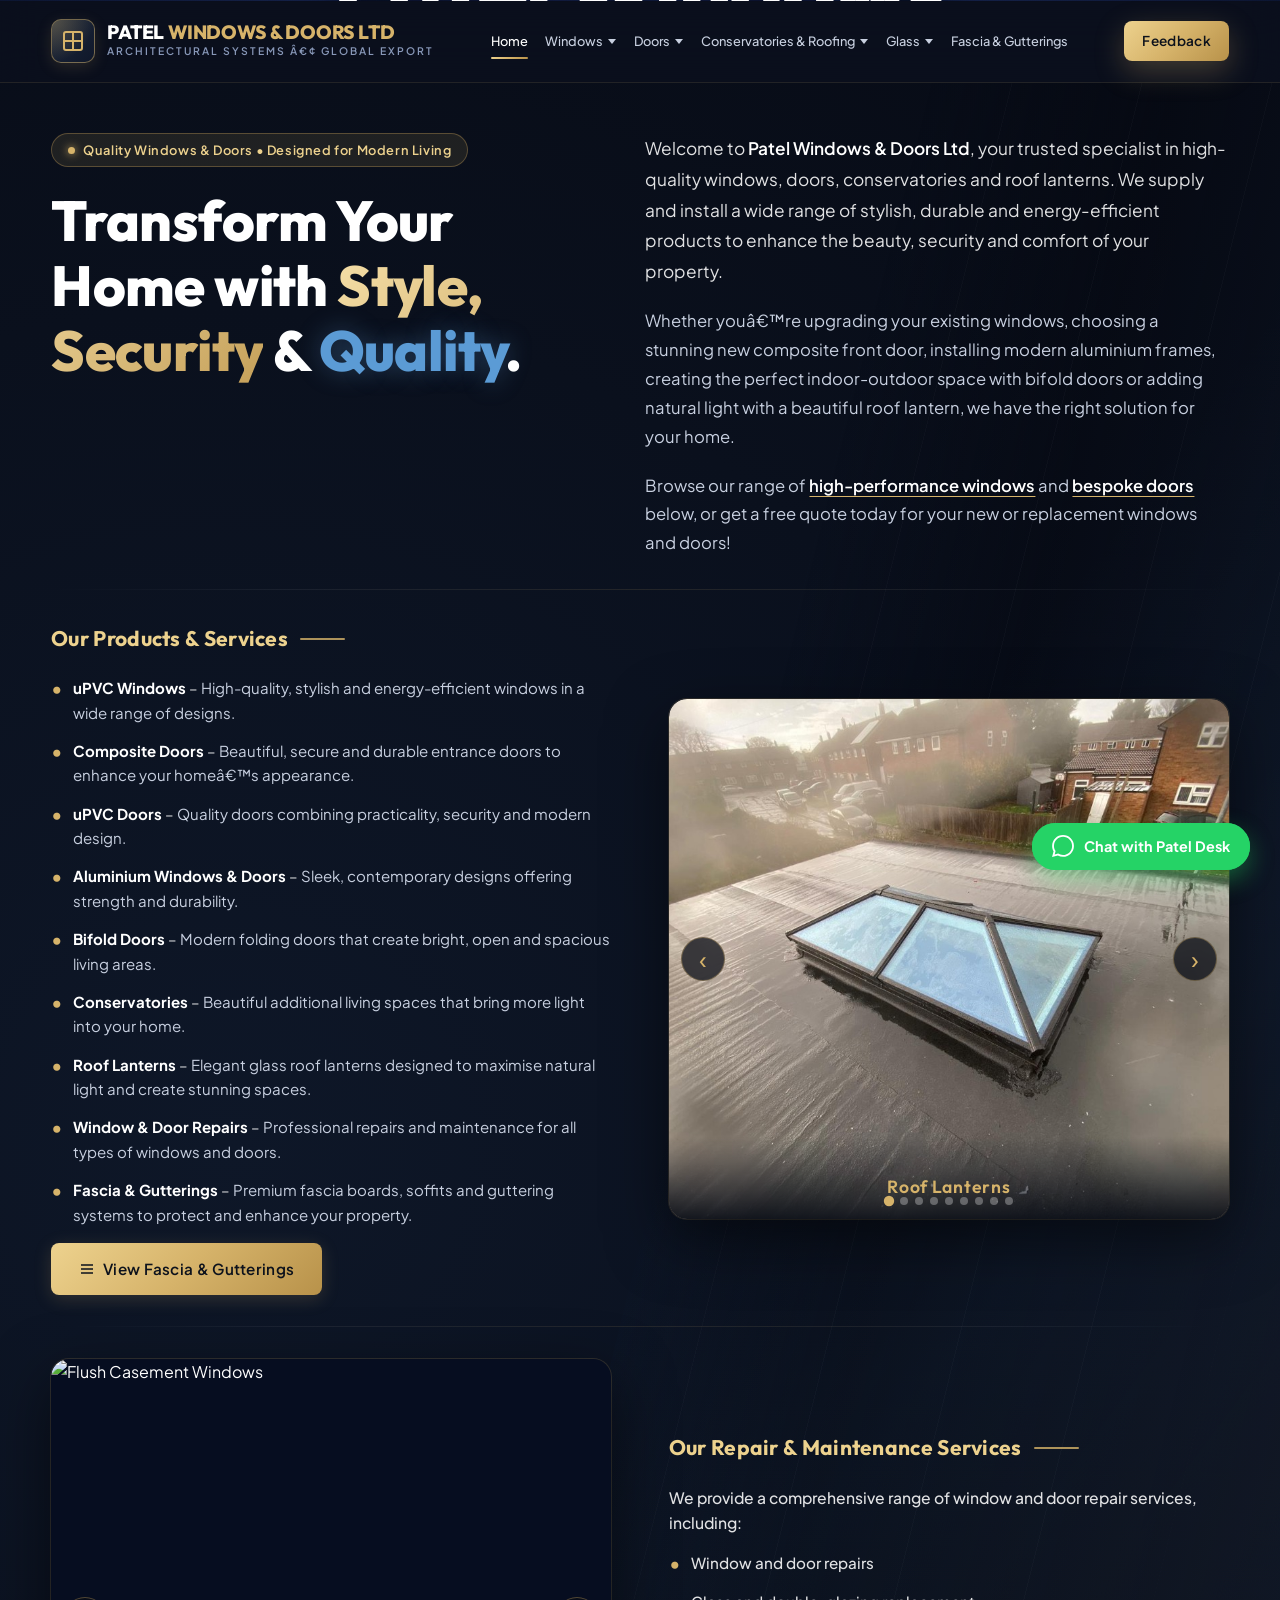
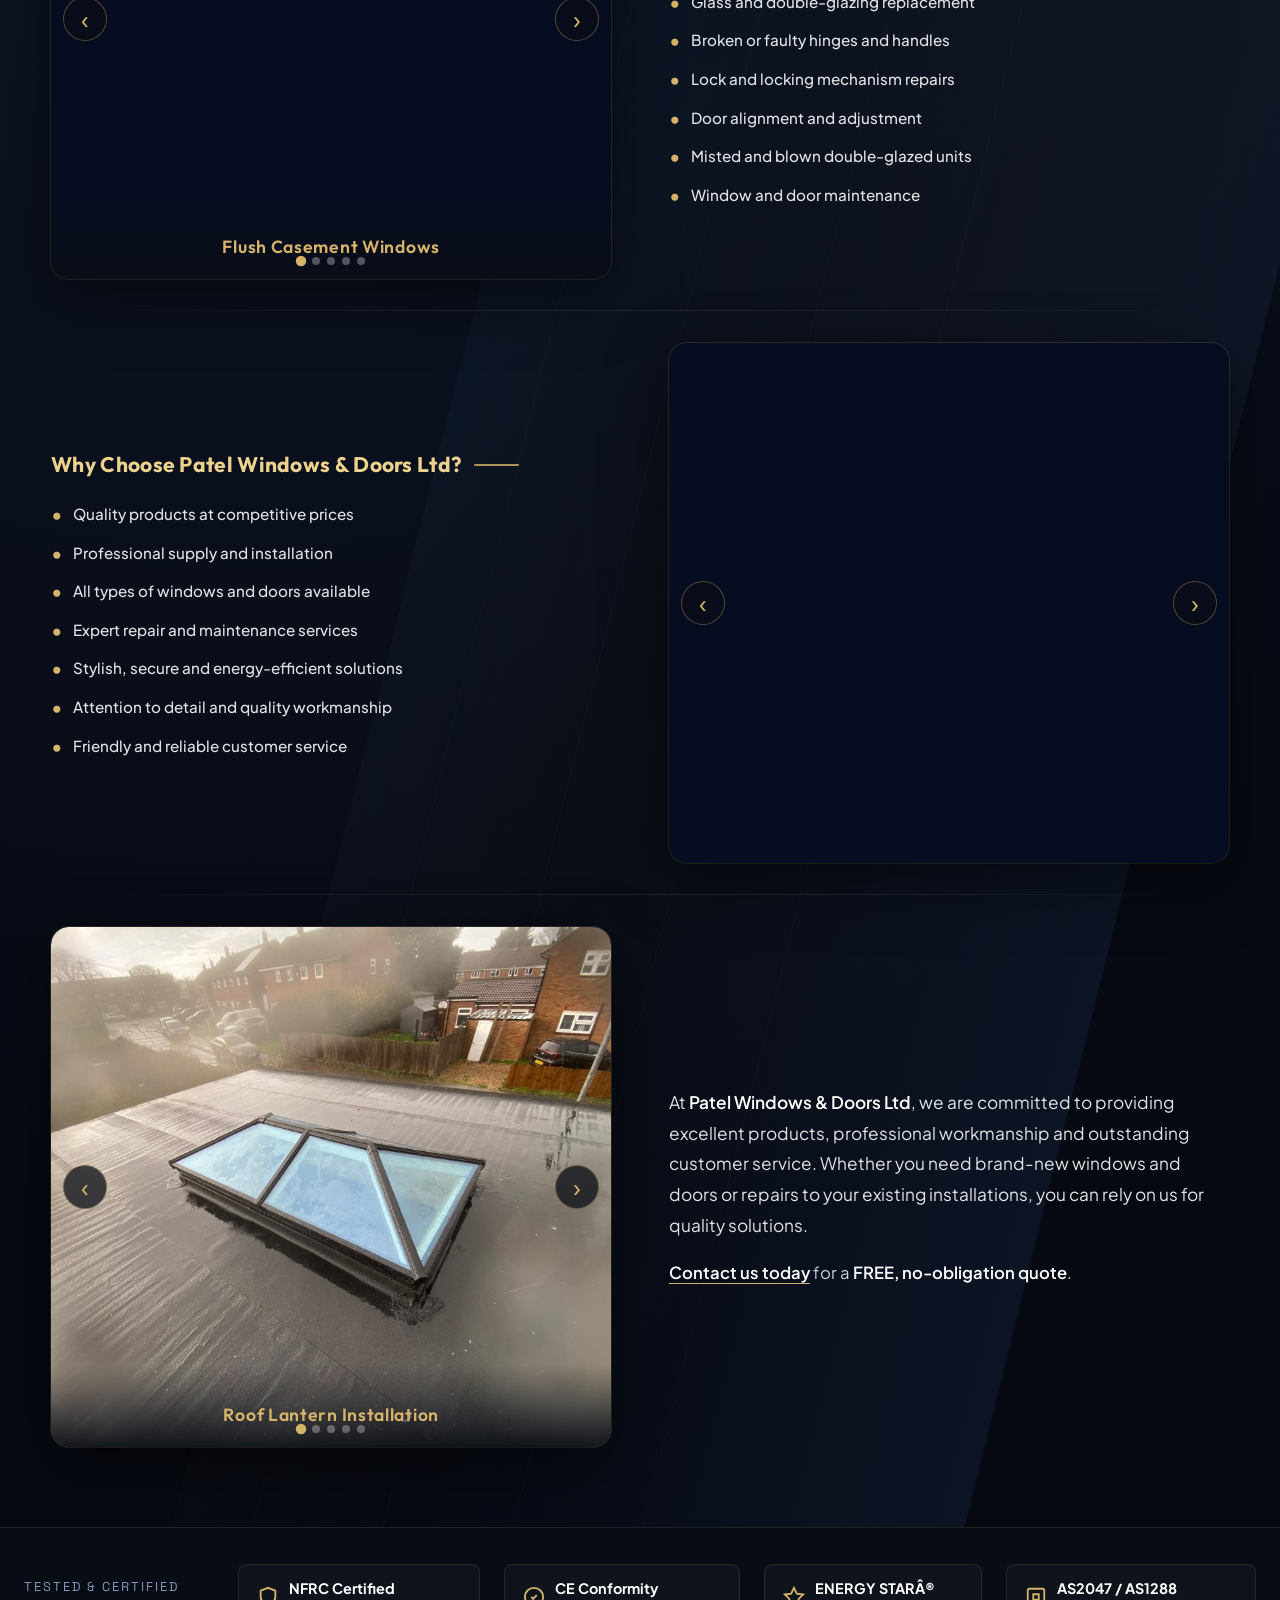
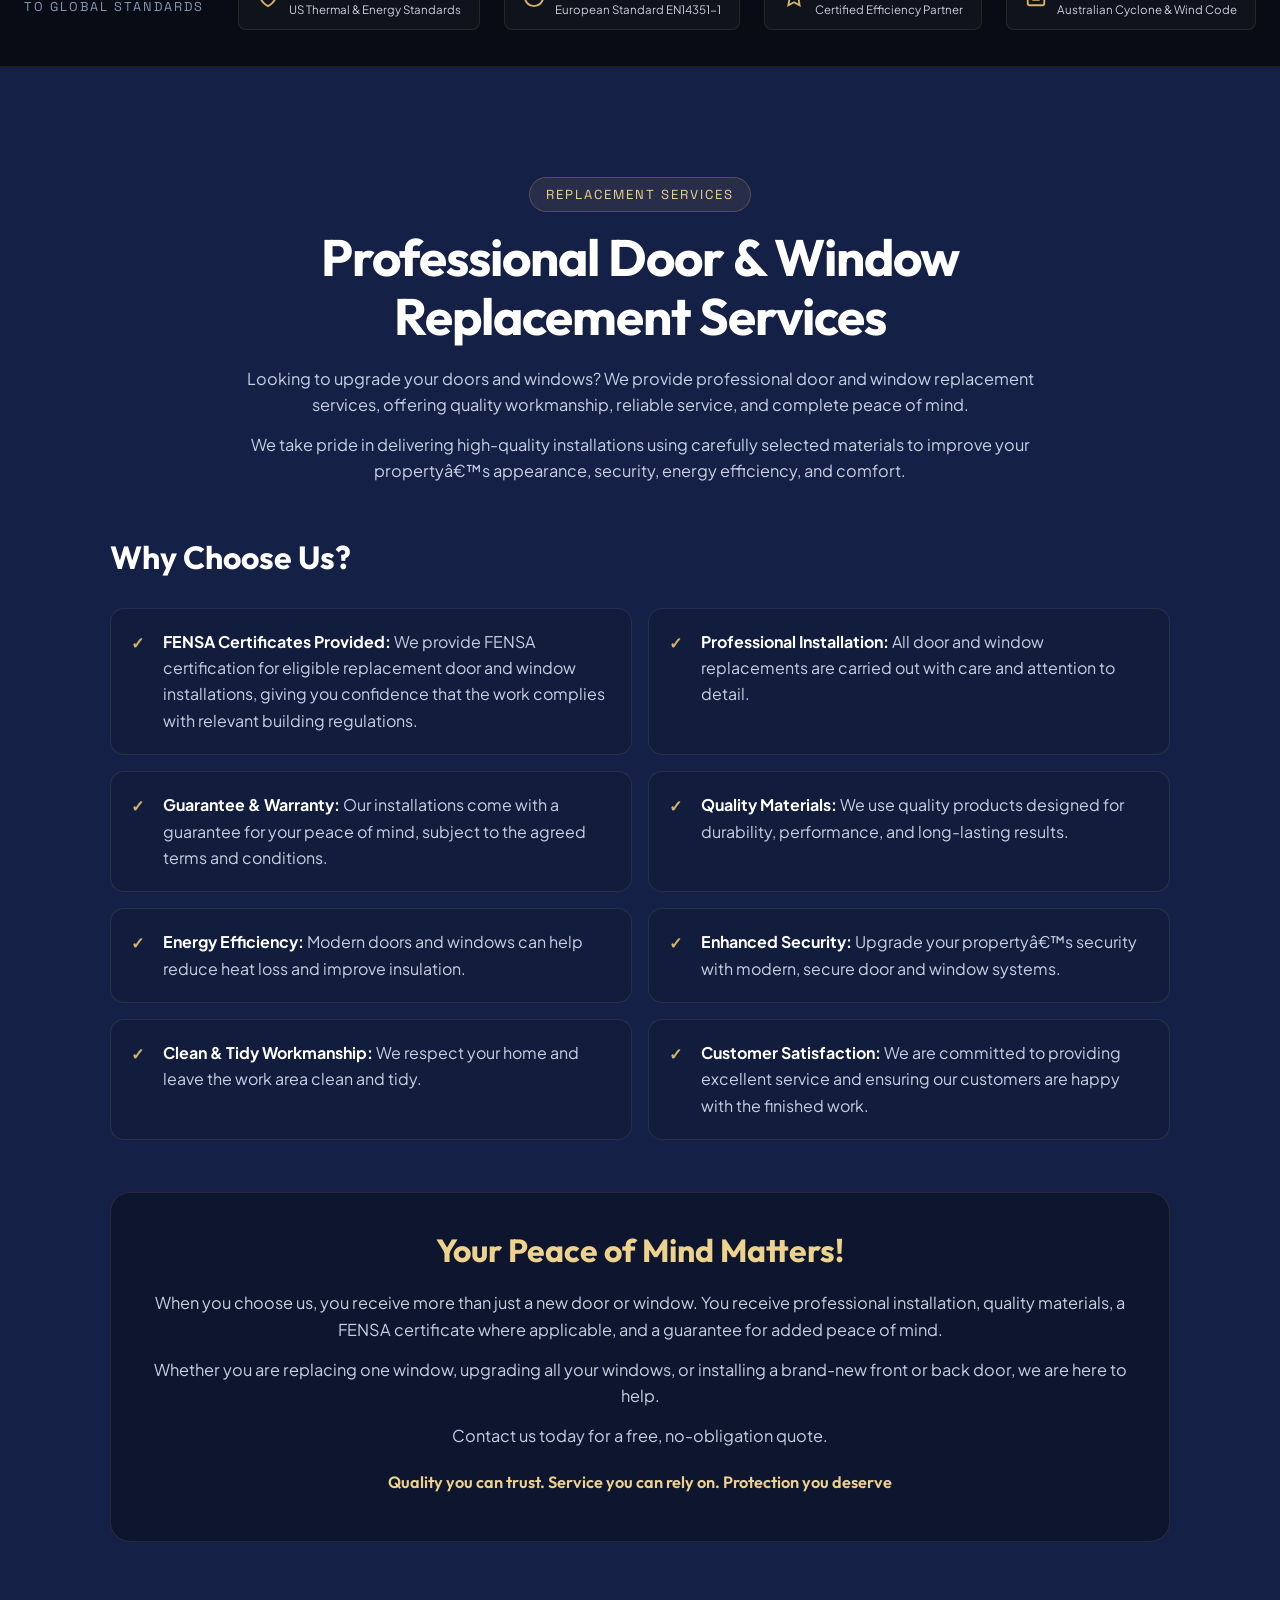
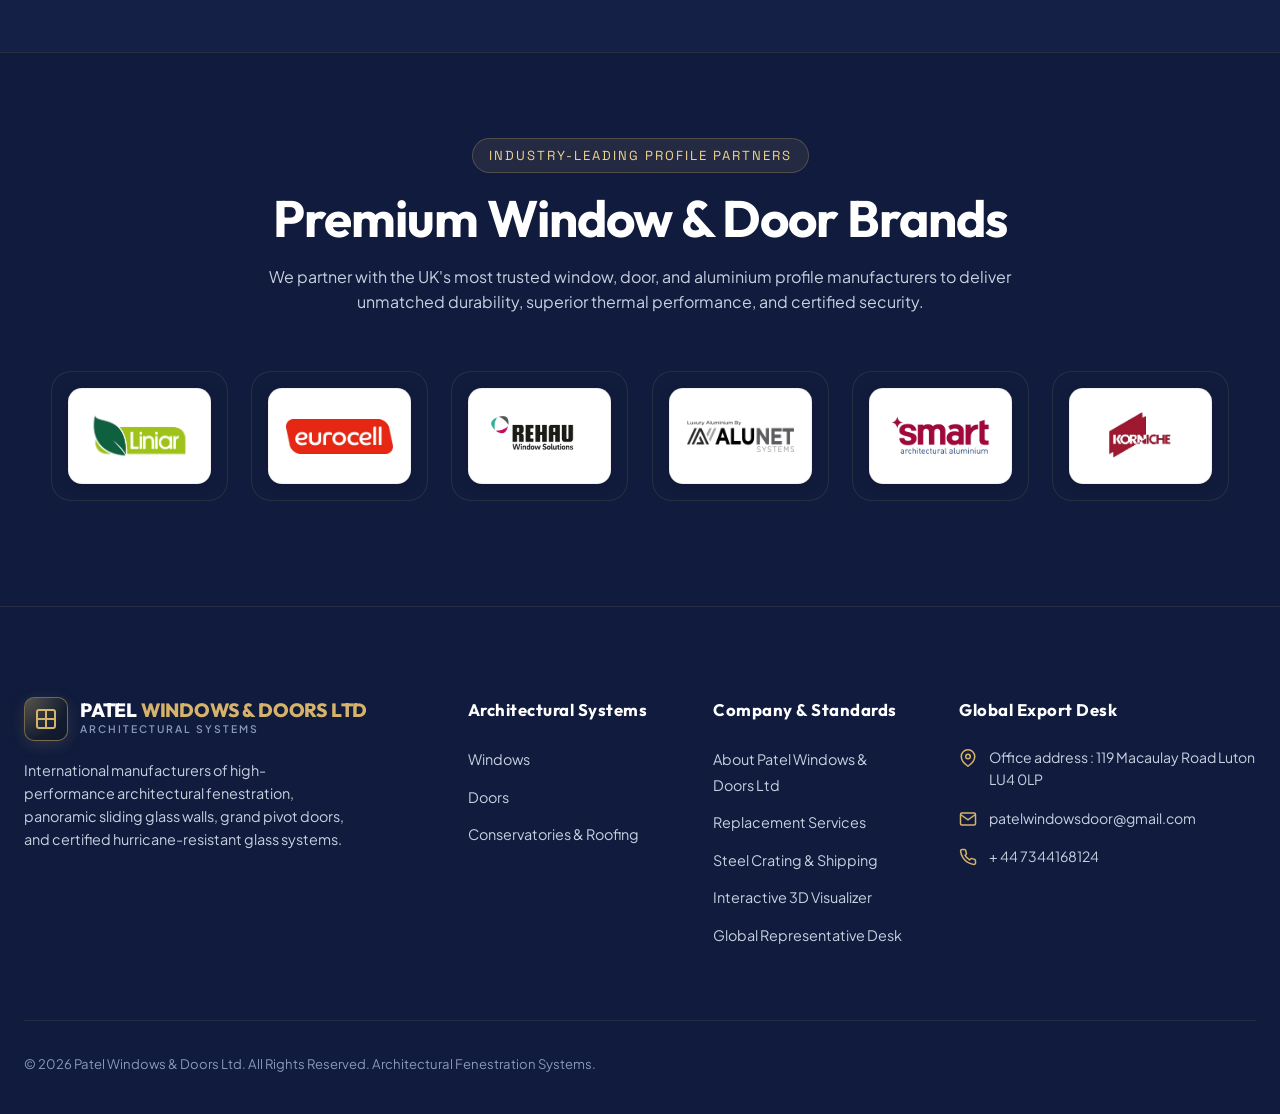
==== index.html @ bca85c8c "fix: skip startup door animation when navigated via page transition" ====
<!DOCTYPE html>
<html lang="en">

<head>
  <meta charset="UTF-8">
  <meta name="viewport" content="width=device-width, initial-scale=1.0">
  <title>Patel Windows & Doors Ltd | High-Performance Architectural Windows & Doors Systems</title>
  <meta name="description"
    content="Patel Windows & Doors Ltd designs and manufactures ultra-premium thermally-broken aluminum, wood-clad, and UPVC windows and doors for overseas luxury residences and commercial projects worldwide.">
  <meta name="keywords"
    content="Patel Windows and Doors Ltd, Patel Window Door, architectural windows, bifold patio doors, pivot doors, sliding glass walls, minimal frame windows, hurricane impact glass, thermally broken aluminum, overseas window export, NFRC certified windows">

  <!-- Open Graph -->
  <meta property="og:title" content="Patel Windows & Doors Ltd | High-Performance Architectural Windows & Doors">
  <meta property="og:description"
    content="Ultra-slimline architectural windows, panoramic bi-fold systems, and pivot entry doors engineered for worldwide export.">
  <meta property="og:type" content="website">

  <!-- Favicon SVG -->
  <link rel="icon" type="image/svg+xml"
    href="data:image/svg+xml,<svg xmlns='http://www.w3.org/2000/svg' viewBox='0 0 100 100'><rect width='100' height='100' rx='20' fill='%230d0d0d'/><rect x='15' y='15' width='70' height='70' rx='6' fill='none' stroke='%23D6B36A' stroke-width='8'/><line x1='50' y1='15' x2='50' y2='85' stroke='%23D6B36A' stroke-width='6'/><line x1='15' y1='50' x2='85' y2='50' stroke='%23D6B36A' stroke-width='6'/></svg>">

  <!-- Google Fonts -->
  <link rel="preconnect" href="https://fonts.googleapis.com">
  <link rel="preconnect" href="https://fonts.gstatic.com" crossorigin>
  <link
    href="https://fonts.googleapis.com/css2?family=Outfit:wght@300;400;500;600;700;800&family=Plus+Jakarta+Sans:wght@300;400;500;600;700&family=Space+Grotesk:wght@500;700&display=swap"
    rel="stylesheet">

  <!-- Stylesheets -->
  <link rel="stylesheet" href="css/style.css">

</head>

<body>

  <!-- ======= PAGE TRANSITION OVERLAY ======= -->
  <div id="page-transition" aria-hidden="true" style="display:none;">
    <div class="di-bg">
      <div class="di-particle" style="left:10%;animation-delay:0s;"></div>
      <div class="di-particle" style="left:30%;animation-delay:0.3s;"></div>
      <div class="di-particle" style="left:55%;animation-delay:0.6s;"></div>
      <div class="di-particle" style="left:78%;animation-delay:0.1s;"></div>
      <div class="di-particle" style="left:90%;animation-delay:0.9s;"></div>
    </div>
    <div class="pt-scene">
      <div class="di-floor"></div>
      <div class="di-step"></div>
      <div class="di-frame">
        <div class="di-frame-top"></div>
        <div class="di-frame-left"></div>
        <div class="di-frame-right"></div>
        <div class="di-door di-door-left" id="ptDoorL">
          <div class="di-door-face">
            <div class="di-door-inset di-inset-1"></div>
            <div class="di-door-inset di-inset-2"></div>
            <div class="di-door-inset di-inset-3"></div>
            <div class="di-door-inset di-inset-4"></div>
            <div class="di-door-glass"></div>
          </div>
          <div class="di-handle di-handle-r"></div>
        </div>
        <div class="di-door di-door-right" id="ptDoorR">
          <div class="di-door-face">
            <div class="di-door-inset di-inset-1"></div>
            <div class="di-door-inset di-inset-2"></div>
            <div class="di-door-inset di-inset-3"></div>
            <div class="di-door-inset di-inset-4"></div>
            <div class="di-door-glass"></div>
          </div>
          <div class="di-handle di-handle-l"></div>
        </div>
        <div class="di-seam"></div>
      </div>
    </div>
    <!-- Brand name shown behind opening doors -->
    <div class="di-welcome pt-welcome">
      <div class="di-welcome-inner">
        <div class="di-logo-wrap">
          <svg width="72" height="72" viewBox="0 0 100 100" fill="none">
            <rect width="100" height="100" rx="20" fill="#101B3D" stroke="#D6B36A" stroke-width="4" />
            <rect x="13" y="13" width="74" height="74" rx="6" fill="none" stroke="#D6B36A" stroke-width="6" />
            <line x1="50" y1="13" x2="50" y2="87" stroke="#D6B36A" stroke-width="4.5" />
            <line x1="13" y1="50" x2="87" y2="50" stroke="#D6B36A" stroke-width="4.5" />
          </svg>
        </div>
        <div class="di-gold-line"></div>
        <p class="di-sub">— WELCOME TO —</p>
        <h1 class="di-title">Patel Windows<br><span>&amp; Doors Ltd</span></h1>
        <p class="di-tagline">Quality You Can See &nbsp;&middot;&nbsp; Service You Can Trust</p>
        <div class="di-gold-line"></div>
      </div>
    </div>
  </div>
  <!-- /#page-transition -->


  <!-- ======= PAGE TRANSITION OVERLAY ======= -->



  <!-- ================= DOOR INTRO ANIMATION (3D) ================= -->
  <div id="door-intro" aria-hidden="true">

    <!-- Animated background particles -->
    <div class="di-bg">
      <div class="di-particle" style="left:10%;animation-delay:0s;"></div>
      <div class="di-particle" style="left:25%;animation-delay:0.4s;"></div>
      <div class="di-particle" style="left:50%;animation-delay:0.8s;"></div>
      <div class="di-particle" style="left:70%;animation-delay:0.2s;"></div>
      <div class="di-particle" style="left:88%;animation-delay:1s;"></div>
    </div>

    <!-- 3D Door Scene wrapper (perspective container) -->
    <div class="di-scene">

      <!-- Floor / step -->
      <div class="di-floor"></div>
      <div class="di-step"></div>

      <!-- Door frame -->
      <div class="di-frame">
        <div class="di-frame-top"></div>
        <div class="di-frame-left"></div>
        <div class="di-frame-right"></div>

        <!-- Left Door Leaf -->
        <div class="di-door di-door-left" id="diDoorL">
          <div class="di-door-face">
            <div class="di-door-inset di-inset-1"></div>
            <div class="di-door-inset di-inset-2"></div>
            <div class="di-door-inset di-inset-3"></div>
            <div class="di-door-inset di-inset-4"></div>
            <div class="di-door-glass"></div>
          </div>
          <div class="di-door-side di-door-side-left"></div>
          <div class="di-door-top"></div>
          <div class="di-handle di-handle-r"></div>
        </div>

        <!-- Right Door Leaf -->
        <div class="di-door di-door-right" id="diDoorR">
          <div class="di-door-face">
            <div class="di-door-inset di-inset-1"></div>
            <div class="di-door-inset di-inset-2"></div>
            <div class="di-door-inset di-inset-3"></div>
            <div class="di-door-inset di-inset-4"></div>
            <div class="di-door-glass"></div>
          </div>
          <div class="di-door-side di-door-side-right"></div>
          <div class="di-door-top"></div>
          <div class="di-handle di-handle-l"></div>
        </div>

        <!-- Centre seam gold line -->
        <div class="di-seam"></div>
      </div>
    </div>

    <!-- Welcome overlay (appears behind opening doors) -->
    <div class="di-welcome" id="diWelcome">
      <div class="di-welcome-inner">
        <div class="di-logo-wrap">
          <svg width="72" height="72" viewBox="0 0 100 100" fill="none">
            <rect width="100" height="100" rx="20" fill="#101B3D" stroke="#D6B36A" stroke-width="4" />
            <rect x="13" y="13" width="74" height="74" rx="6" fill="none" stroke="#D6B36A" stroke-width="6" />
            <line x1="50" y1="13" x2="50" y2="87" stroke="#D6B36A" stroke-width="4.5" />
            <line x1="13" y1="50" x2="87" y2="50" stroke="#D6B36A" stroke-width="4.5" />
          </svg>
        </div>
        <div class="di-gold-line"></div>
        <p class="di-sub">â€” WELCOME TO â€”</p>
        <h1 class="di-title">Patel Windows<br><span>&amp; Doors Ltd</span></h1>
        <p class="di-tagline">Quality You Can See &nbsp;Â·&nbsp; Service You Can Trust</p>
        <div class="di-gold-line"></div>
        <p class="di-est">EST. ARCHITECTURAL SYSTEMS &nbsp;Â·&nbsp; </p>
      </div>
    </div>

  </div><!-- /#door-intro -->

  <style>
    /* ============================================================
     3D DOOR INTRO ANIMATION
  ============================================================ */
    #door-intro {
      position: fixed;
      top: 0;
      left: 0;
      width: 100%;
      height: 100%;
      width: 100vw;
      height: 100vh;
      z-index: 99999;
      display: flex;
      align-items: center;
      justify-content: center;
      overflow: hidden;
      pointer-events: all;
      background: radial-gradient(ellipse at 50% 60%, #1e2f60 0%, #101B3D 55%, #060d20 100%);
    }

    /* ---- background particles ---- */
    .di-bg {
      position: absolute;
      inset: 0;
      pointer-events: none;
    }

    .di-particle {
      position: absolute;
      bottom: -20px;
      width: 2px;
      height: 2px;
      background: #D6B36A;
      border-radius: 50%;
      opacity: 0;
      animation: diFloat 4s ease-in infinite;
    }

    @keyframes diFloat {
      0% {
        opacity: 0;
        transform: translateY(0) scale(1);
      }

      10% {
        opacity: 0.6;
      }

      90% {
        opacity: 0.2;
      }

      100% {
        opacity: 0;
        transform: translateY(-100vh) scale(0.4);
      }
    }

    /* ---- 3D scene wrapper ---- */
    .di-scene {
      position: relative;
      width: min(600px, 90vw);
      height: min(680px, 88vh);
      perspective: 1800px;
      perspective-origin: 50% 38%;
    }

    /* ---- floor & step ---- */
    .di-floor {
      position: absolute;
      bottom: -40px;
      left: -60px;
      right: -60px;
      height: 80px;
      background: linear-gradient(to bottom, #0d1835, #080f20);
      transform: rotateX(70deg);
      transform-origin: bottom;
      border-top: 2px solid rgba(214, 179, 106, 0.18);
    }

    .di-step {
      position: absolute;
      bottom: 0;
      left: 15%;
      right: 15%;
      height: 22px;
      background: linear-gradient(to bottom, #1e2d58, #0d1835);
      border-radius: 3px 3px 0 0;
      border: 1px solid rgba(214, 179, 106, 0.2);
      border-bottom: none;
      z-index: 1;
    }

    /* ---- door frame ---- */
    .di-frame {
      position: absolute;
      inset: 0;
      z-index: 2;
    }

    .di-frame-top {
      position: absolute;
      top: 0;
      left: 4%;
      right: 4%;
      height: 36px;
      background: linear-gradient(to bottom, #1f3070, #152046);
      border: 2px solid rgba(214, 179, 106, 0.35);
      border-bottom: none;
      border-radius: 4px 4px 0 0;
    }

    .di-frame-left,
    .di-frame-right {
      position: absolute;
      top: 0;
      bottom: 0;
      width: 5%;
      background: linear-gradient(to right, #152046, #1f3070, #152046);
      border: 2px solid rgba(214, 179, 106, 0.30);
    }

    .di-frame-left {
      left: 4%;
      border-right: none;
      border-radius: 4px 0 0 4px;
    }

    .di-frame-right {
      right: 4%;
      border-left: none;
      border-radius: 0 4px 4px 0;
    }

    /* ---- door leaves ---- */
    .di-door {
      position: absolute;
      top: 36px;
      bottom: 0;
      width: 45.5%;
      transform-style: preserve-3d;
      transition: transform 1.3s cubic-bezier(0.68, -0.02, 0.265, 1.05);
      z-index: 3;
    }

    .di-door-left {
      left: 9%;
      transform-origin: left center;
    }

    .di-door-right {
      right: 9%;
      transform-origin: right center;
    }

    /* door face (front surface) */
    .di-door-face {
      position: absolute;
      inset: 0;
      background: linear-gradient(145deg, #1e3068 0%, #152046 45%, #0e1a38 100%);
      border: 1.5px solid rgba(214, 179, 106, 0.25);
      overflow: hidden;
      display: flex;
      flex-direction: column;
      padding: 20px 18px;
      gap: 10px;
      backface-visibility: hidden;
    }

    /* panel insets */
    .di-door-inset {
      border: 1.5px solid rgba(214, 179, 106, 0.28);
      border-radius: 3px;
      background: linear-gradient(135deg, rgba(255, 255, 255, 0.03) 0%, rgba(214, 179, 106, 0.04) 100%);
      box-shadow: inset 0 3px 10px rgba(0, 0, 0, 0.4), inset 0 -1px 0 rgba(255, 255, 255, 0.04),
        0 1px 0 rgba(255, 255, 255, 0.06);
    }

    .di-inset-1 {
      flex: 1;
    }

    .di-inset-2 {
      flex: 1;
    }

    .di-inset-3 {
      flex: 1.6;
    }

    .di-inset-4 {
      flex: 0.8;
    }

    /* glass fanlight strip */
    .di-door-glass {
      height: 55px;
      background: linear-gradient(135deg,
          rgba(91, 155, 213, 0.08) 0%,
          rgba(214, 179, 106, 0.06) 50%,
          rgba(91, 155, 213, 0.05) 100%);
      border: 1px solid rgba(214, 179, 106, 0.22);
      border-radius: 3px;
      position: relative;
      overflow: hidden;
    }

    .di-door-glass::after {
      content: '';
      position: absolute;
      top: 10px;
      left: 10px;
      right: 10px;
      bottom: 10px;
      background: radial-gradient(ellipse at 30% 30%, rgba(255, 255, 255, 0.12), transparent 60%);
    }

    /* door side (thickness / depth face) */
    .di-door-side {
      position: absolute;
      top: 0;
      bottom: 0;
      width: 28px;
      background: linear-gradient(to bottom, #0e1a38, #0a1228);
      backface-visibility: hidden;
    }

    .di-door-side-left {
      right: -28px;
      transform: rotateY(90deg);
      transform-origin: left;
    }

    .di-door-side-right {
      left: -28px;
      transform: rotateY(-90deg);
      transform-origin: right;
    }

    /* door top face */
    .di-door-top {
      position: absolute;
      top: -18px;
      left: 0;
      right: 0;
      height: 18px;
      background: linear-gradient(to bottom, #1a2855, #0e1a38);
      transform: rotateX(90deg);
      transform-origin: bottom;
    }

    /* handles */
    .di-handle {
      position: absolute;
      top: 48%;
      transform: translateY(-50%);
      width: 14px;
      height: 90px;
      background: linear-gradient(180deg, #EDD28E 0%, #D6B36A 30%, #B8924A 60%, #EDD28E 100%);
      border-radius: 7px;
      box-shadow: 0 4px 16px rgba(0, 0, 0, 0.6),
        inset 0 1px 3px rgba(255, 255, 255, 0.4),
        inset 0 -1px 3px rgba(0, 0, 0, 0.3);
    }

    .di-handle::before {
      content: '';
      position: absolute;
      top: 50%;
      left: 50%;
      width: 6px;
      height: 6px;
      border-radius: 50%;
      background: #B8924A;
      transform: translate(-50%, -50%);
      box-shadow: 0 1px 4px rgba(0, 0, 0, 0.5);
    }

    .di-handle-r {
      right: 14px;
    }

    .di-handle-l {
      left: 14px;
    }

    /* centre seam gold glow */
    .di-seam {
      position: absolute;
      left: 50%;
      top: 36px;
      bottom: 0;
      width: 4px;
      transform: translateX(-50%);
      background: linear-gradient(180deg,
          rgba(214, 179, 106, 0.9) 0%,
          #EDD28E 50%,
          rgba(214, 179, 106, 0.9) 100%);
      z-index: 10;
      box-shadow: 0 0 18px rgba(214, 179, 106, 0.7), 0 0 40px rgba(214, 179, 106, 0.3);
    }

    /* ---- Welcome text (behind doors) ---- */
    .di-welcome {
      position: absolute;
      inset: 0;
      z-index: 1;
      display: flex;
      align-items: center;
      justify-content: center;
      opacity: 0;
      transform: scale(0.88) translateY(20px);
      transition: opacity 0.9s ease 1.0s, transform 0.9s ease 1.0s;
    }

    .di-welcome-inner {
      text-align: center;
      display: flex;
      flex-direction: column;
      align-items: center;
      gap: 14px;
      padding: 20px;
    }

    .di-logo-wrap {
      filter: drop-shadow(0 0 24px rgba(214, 179, 106, 0.5));
      animation: diLogoPulse 2.5s ease-in-out infinite;
    }

    @keyframes diLogoPulse {

      0%,
      100% {
        filter: drop-shadow(0 0 18px rgba(214, 179, 106, 0.4));
      }

      50% {
        filter: drop-shadow(0 0 36px rgba(214, 179, 106, 0.75));
      }
    }

    .di-gold-line {
      width: 160px;
      height: 1.5px;
      background: linear-gradient(90deg, transparent, #D6B36A 30%, #EDD28E 50%, #D6B36A 70%, transparent);
    }

    .di-sub {
      font-family: 'Space Grotesk', sans-serif;
      font-size: clamp(0.7rem, 2.2vw, 1rem);
      letter-spacing: 0.45em;
      color: #D6B36A;
      font-weight: 700;
      margin: 0;
    }

    .di-title {
      font-family: 'Outfit', sans-serif;
      font-size: clamp(2.4rem, 7vw, 5.5rem);
      font-weight: 900;
      color: #FFFFFF;
      line-height: 1.08;
      margin: 0;
      letter-spacing: -0.01em;
      text-shadow: 0 2px 40px rgba(0, 0, 0, 0.6), 0 0 60px rgba(16, 27, 61, 0.8);
    }

    .di-title span {
      color: #D6B36A;
      display: block;
      font-size: 85%;
    }

    .di-tagline {
      font-size: clamp(0.75rem, 2vw, 1.05rem);
      color: #C8D0E0;
      letter-spacing: 0.12em;
      margin: 0;
      font-weight: 500;
    }

    .di-est {
      font-size: clamp(0.55rem, 1.4vw, 0.72rem);
      color: rgba(200, 208, 224, 0.5);
      letter-spacing: 0.28em;
      margin: 0;
      font-weight: 600;
    }

    /* ---- OPEN state ---- */
    #door-intro.doors-opening #diDoorL {
      transform: perspective(1800px) rotateY(-96deg);
      box-shadow: 30px 0 60px rgba(0, 0, 0, 0.6);
    }

    #door-intro.doors-opening #diDoorR {
      transform: perspective(1800px) rotateY(96deg);
      box-shadow: -30px 0 60px rgba(0, 0, 0, 0.6);
    }

    #door-intro.doors-opening .di-welcome {
      opacity: 1;
      transform: scale(1) translateY(0);
    }

    #door-intro.doors-opening .di-seam {
      opacity: 0;
      transition: opacity 0.25s ease 0.5s;
    }

    /* ---- FADE OUT ---- */
    #door-intro.fade-out {
      opacity: 0;
      transition: opacity 1s ease;
      pointer-events: none;
    }

    /* ---- MOBILE RESPONSIVE ---- */
    @media (max-width: 768px) {
      /* Force full-screen overlay with flex centering */
      #door-intro {
        position: fixed !important;
        top: 0 !important;
        left: 0 !important;
        right: 0 !important;
        bottom: 0 !important;
        width: 100vw !important;
        height: 100vh !important;
        display: flex !important;
        align-items: center !important;
        justify-content: center !important;
        overflow: hidden !important;
      }

      /* Scene sizing for mobile â€” let flex center it */
      .di-scene {
        position: relative !important;
        top: auto !important;
        left: auto !important;
        transform: none !important;
        width: 86vw !important;
        height: 72vh !important;
        max-width: 360px !important;
        max-height: 500px !important;
        perspective: 700px !important;
        perspective-origin: 50% 50% !important;
        margin: 0 !important;
        flex-shrink: 0 !important;
      }

      .di-frame-top {
        height: 18px !important;
      }

      .di-door {
        top: 18px !important;
      }

      .di-welcome-inner {
        padding: 12px 8px !important;
        gap: 6px !important;
      }

      .di-title {
        font-size: clamp(1.1rem, 6vw, 1.7rem) !important;
      }

      .di-sub {
        font-size: 0.55rem !important;
        letter-spacing: 0.1em !important;
      }

      .di-est {
        font-size: 0.45rem !important;
        letter-spacing: 0.08em !important;
      }

      .di-logo-wrap svg {
        width: 44px !important;
        height: 44px !important;
      }

      .di-gold-line {
        width: 65px !important;
      }

      #door-intro.doors-opening #diDoorL {
        transform: perspective(700px) rotateY(-86deg) !important;
      }

      #door-intro.doors-opening #diDoorR {
        transform: perspective(700px) rotateY(86deg) !important;
      }

      .di-floor {
        left: -10px !important;
        right: -10px !important;
        bottom: -15px !important;
        height: 40px !important;
      }

      .di-step {
        height: 10px !important;
      }

      .di-frame-left,
      .di-frame-right {
        width: 16px !important;
      }
    }
  </style>

  <script>
    (function () {
      var intro = document.getElementById('door-intro');
      if (!intro) return;

      // If navigated via page-transition animation, skip startup door intro
      if (sessionStorage.getItem('pt_navigated') === '1') {
        sessionStorage.removeItem('pt_navigated');
        if (intro.parentNode) intro.parentNode.removeChild(intro);
        document.body.style.overflow = '';
        return;
      }

      document.body.style.overflow = 'hidden';

      // FIX: Lock door intro to full viewport on mobile
      function setMobileHeight() {
        if (window.innerWidth <= 768) {
          intro.style.position = 'fixed';
          intro.style.top = '0';
          intro.style.left = '0';
          intro.style.right = '0';
          intro.style.bottom = '0';
          intro.style.width = '100vw';
          intro.style.height = window.innerHeight + 'px';
          intro.style.overflow = 'hidden';
          intro.style.zIndex = '99999';
          intro.style.display = 'flex';
          intro.style.alignItems = 'center';
          intro.style.justifyContent = 'center';
        }
      }
      setMobileHeight();
      window.addEventListener('resize', setMobileHeight);
      window.addEventListener('orientationchange', function(){ setTimeout(setMobileHeight, 100); });

      // Open doors at 500ms
      setTimeout(function () { intro.classList.add('doors-opening'); }, 500);

      // Fade out at 3.6s
      setTimeout(function () {
        intro.classList.add('fade-out');
        document.body.style.overflow = '';
      }, 3600);

      // Remove from DOM at 4.7s
      setTimeout(function () {
        if (intro && intro.parentNode) intro.parentNode.removeChild(intro);
      }, 4700);
    })();
  </script>

  <!-- ================= SITE HEADER ================= -->
  <header class="site-header">
    <div class="container header-inner">
      <a href="index.html" class="brand-logo" aria-label="Patel Windows & Doors Ltd Home">
        <div class="logo-icon">
          <!-- Architectural Window SVG Logo -->
          <svg width="24" height="24" viewBox="0 0 24 24" fill="none" stroke="currentColor" stroke-width="2"
            stroke-linecap="round" stroke-linejoin="round" style="color:var(--gold-primary);">
            <rect x="3" y="3" width="18" height="18" rx="2" />
            <line x1="3" y1="12" x2="21" y2="12" />
            <line x1="12" y1="3" x2="12" y2="21" />
          </svg>
        </div>
        <div class="logo-text">
          <span class="logo-title">PATEL <span>WINDOWS & DOORS LTD</span></span>
          <span class="logo-tagline">ARCHITECTURAL SYSTEMS â€¢ GLOBAL EXPORT</span>
        </div>
      </a>

      <!-- Navigation -->
      <nav class="nav-menu" aria-label="Primary Navigation">
        <a href="index.html" class="nav-link active">Home</a>
        <div class="nav-dropdown">
          <a href="windows.html" class="nav-link">Windows <span class="dropdown-arrow"></span></a>
          <div class="nav-dropdown-menu">
            <a href="windows.html#upvc" class="nav-dropdown-item"><span class="item-num">1</span> uPVC Windows</a>
            <a href="windows.html#aluminium" class="nav-dropdown-item"><span class="item-num">2</span> Aluminium
              Windows</a>
            <a href="windows.html#flush-casement" class="nav-dropdown-item"><span class="item-num">3</span> Flush
              Casement Windows</a>
            <a href="windows.html#sliding-sash" class="nav-dropdown-item"><span class="item-num">4</span> Sliding Sash
              Windows</a>
            <a href="windows.html#tilt-turn" class="nav-dropdown-item"><span class="item-num">5</span> Tilt and Turn
              Windows</a>
            <a href="windows.html#french-casement" class="nav-dropdown-item"><span class="item-num">6</span> French
              Casement Windows</a>
            <a href="windows.html#bay-bow" class="nav-dropdown-item"><span class="item-num">7</span> Bay and Bow
              Windows</a>
            <div class="nav-dropdown-divider"></div>
            <a href="windows.html#heritage" class="nav-dropdown-item"><span class="item-num">8</span> Heritage
              Windows</a>
            <a href="windows.html#timber" class="nav-dropdown-item"><span class="item-num">9</span> Timber Windows</a>
            <a href="windows.html#roof-skylights" class="nav-dropdown-item"><span class="item-num">10</span> Roof
              Windows &amp; Skylights</a>
            <a href="windows.html#commercial" class="nav-dropdown-item"><span class="item-num">11</span> Commercial
              Windows</a>
            <a href="windows.html#bespoke" class="nav-dropdown-item"><span class="item-num">12</span> Bespoke
              Windows</a>
          </div>
        </div>
        <div class="nav-dropdown">
          <a href="doors.html" class="nav-link">Doors <span class="dropdown-arrow"></span></a>
          <div class="nav-dropdown-menu">
            <a href="doors.html#single-upvc-doors" class="nav-dropdown-item"><span class="item-num">1</span> Single Upvc
              Doors</a>
            <a href="doors.html#composite-doors" class="nav-dropdown-item"><span class="item-num">2</span> Composite
              Doors</a>
            <a href="doors.html#bifold-doors" class="nav-dropdown-item"><span class="item-num">3</span> Bifold Doors</a>
          </div>
        </div>
        <div class="nav-dropdown">
          <a href="conservatories.html" class="nav-link">Conservatories &amp; Roofing <span
              class="dropdown-arrow"></span></a>
          <div class="nav-dropdown-menu">
            <a href="conservatories.html#roof-lanterns" class="nav-dropdown-item"><span class="item-num">1</span> Roof
              Lanterns</a>
            <a href="conservatories.html#conservatory" class="nav-dropdown-item"><span class="item-num">2</span>
              Conservatory</a>
          </div>
        </div>
        <div class="nav-dropdown">
          <a href="glass.html" class="nav-link">Glass <span class="dropdown-arrow"></span></a>
          <div class="nav-dropdown-menu">
            <a href="glass.html#clear-double" class="nav-dropdown-item"><span class="item-num">1</span> Clear Double
              Glazing</a>
            <a href="glass.html#triple-glazing" class="nav-dropdown-item"><span class="item-num">2</span> Triple
              Glazing</a>
            <a href="glass.html#low-e" class="nav-dropdown-item"><span class="item-num">3</span> Low-E Glass</a>
            <a href="glass.html#toughened" class="nav-dropdown-item"><span class="item-num">4</span> Toughened Safety
              Glass</a>
            <a href="glass.html#laminated" class="nav-dropdown-item"><span class="item-num">5</span> Laminated Safety
              Glass</a>
            <a href="glass.html#acoustic" class="nav-dropdown-item"><span class="item-num">6</span> Acoustic Glass</a>
            <a href="glass.html#solar-control" class="nav-dropdown-item"><span class="item-num">7</span> Solar-Control
              Glass</a>
            <div class="nav-dropdown-divider"></div>
            <a href="glass.html#obscure" class="nav-dropdown-item"><span class="item-num">8</span> Obscure Privacy
              Glass</a>
            <a href="glass.html#frosted" class="nav-dropdown-item"><span class="item-num">9</span> Frosted Glass</a>
            <a href="glass.html#georgian" class="nav-dropdown-item"><span class="item-num">10</span> Georgian Decorative
              Glass</a>
            <a href="glass.html#leaded" class="nav-dropdown-item"><span class="item-num">11</span> Leaded Decorative
              Glass</a>
            <a href="glass.html#tinted" class="nav-dropdown-item"><span class="item-num">12</span> Tinted Glass</a>
          </div>
        </div>
        <a href="fascia.html" class="nav-link" style="white-space:nowrap;">Fascia &amp; Gutterings</a>
        <div class="mobile-nav-actions">
          <a href="feedback.html" class="btn btn-primary btn-sm mobile-quote-btn">Feedback</a>
        </div>
      </nav>

      <div class="header-actions">
        <a href="feedback.html" class="btn btn-primary btn-sm">Feedback</a>
        <button class="mobile-toggle" id="mobile-toggle" aria-label="Toggle navigation menu" aria-expanded="false">
          <span class="toggle-bar"></span>
          <span class="toggle-bar"></span>
          <span class="toggle-bar"></span>
        </button>
      </div>
    </div>
  </header>

  <main>
    <!-- ================= ARCHITECTURAL HERO SPLIT SHOWCASE ================= -->
    <section class="hero-split-section" id="hero">
      <!-- Architectural Glass Reflection Graphic (matching reference image) -->
      <div class="hero-glass-reflection"></div>
      <div class="hero-glass-mullions"></div>

      <div class="container hero-zigzag-container">

        <!-- ROW 1: Top Headline (Left) & Brand Intro (Right) -->
        <div class="zigzag-row row-intro">
          <div class="zigzag-col-left">
            <div class="hero-pill-tag">
              <span class="badge-dot"></span>
              <span>Quality Windows &amp; Doors &bull; Designed for Modern Living</span>
            </div>
            <h1 class="hero-split-title">
              Transform Your Home with <span class="accent-gold">Style, Security</span> &amp; <span
                class="accent-cyan">Quality</span>.
            </h1>
          </div>

          <div class="zigzag-col-right">
            <p class="hero-split-p">
              Welcome to <strong class="text-white">Patel Windows &amp; Doors Ltd</strong>, your trusted specialist in
              high-quality windows, doors, conservatories and roof lanterns. We supply and install a wide range of
              stylish, durable and energy-efficient products to enhance the beauty, security and comfort of your
              property.
            </p>
            <p class="hero-split-p sub">
              Whether youâ€™re upgrading your existing windows, choosing a stunning new composite front door, installing
              modern aluminium frames, creating the perfect indoor-outdoor space with bifold doors or adding natural
              light with a beautiful roof lantern, we have the right solution for your home.
            </p>
            <p class="hero-split-p sub">
              Browse our range of <a href="windows.html" class="text-link-accent">high-performance windows</a> and <a
                href="windows.html" class="text-link-accent">bespoke doors</a> below, or get a free quote today for your
              new or replacement windows and doors!
            </p>
          </div>
        </div>

        <!-- ROW 2: Our Products & Services (ON LEFT SIDE, Right Side Empty) -->
        <div class="zigzag-row row-products">
          <div class="zigzag-col-left">
            <div class="hero-services-block">
              <h3 class="hero-services-title">Our Products &amp; Services</h3>
              <ul class="hero-services-list">
                <li class="hero-service-item">
                  <span class="service-bullet-icon">&bull;</span>
                  <div class="service-content">
                    <strong class="service-name">uPVC Windows</strong> &ndash; <span class="service-desc">High-quality,
                      stylish and energy-efficient windows in a wide range of designs.</span>
                  </div>
                </li>
                <li class="hero-service-item">
                  <span class="service-bullet-icon">&bull;</span>
                  <div class="service-content">
                    <strong class="service-name">Composite Doors</strong> &ndash; <span class="service-desc">Beautiful,
                      secure and durable entrance doors to enhance your homeâ€™s appearance.</span>
                  </div>
                </li>
                <li class="hero-service-item">
                  <span class="service-bullet-icon">&bull;</span>
                  <div class="service-content">
                    <strong class="service-name">uPVC Doors</strong> &ndash; <span class="service-desc">Quality doors
                      combining practicality, security and modern design.</span>
                  </div>
                </li>
                <li class="hero-service-item">
                  <span class="service-bullet-icon">&bull;</span>
                  <div class="service-content">
                    <strong class="service-name">Aluminium Windows &amp; Doors</strong> &ndash; <span
                      class="service-desc">Sleek, contemporary designs offering strength and durability.</span>
                  </div>
                </li>
                <li class="hero-service-item">
                  <span class="service-bullet-icon">&bull;</span>
                  <div class="service-content">
                    <strong class="service-name">Bifold Doors</strong> &ndash; <span class="service-desc">Modern folding
                      doors that create bright, open and spacious living areas.</span>
                  </div>
                </li>
                <li class="hero-service-item">
                  <span class="service-bullet-icon">&bull;</span>
                  <div class="service-content">
                    <strong class="service-name">Conservatories</strong> &ndash; <span class="service-desc">Beautiful
                      additional living spaces that bring more light into your home.</span>
                  </div>
                </li>
                <li class="hero-service-item">
                  <span class="service-bullet-icon">&bull;</span>
                  <div class="service-content">
                    <strong class="service-name">Roof Lanterns</strong> &ndash; <span class="service-desc">Elegant glass
                      roof lanterns designed to maximise natural light and create stunning spaces.</span>
                  </div>
                </li>
                <li class="hero-service-item">
                  <span class="service-bullet-icon">&bull;</span>
                  <div class="service-content">
                    <strong class="service-name">Window &amp; Door Repairs</strong> &ndash; <span
                      class="service-desc">Professional repairs and maintenance for all types of windows and
                      doors.</span>
                  </div>
                </li>
                <li class="hero-service-item">
                  <span class="service-bullet-icon">&bull;</span>
                  <div class="service-content">
                    <strong class="service-name">Fascia &amp; Gutterings</strong> &ndash; <span
                      class="service-desc">Premium fascia boards, soffits and guttering systems to protect and enhance your property.</span>
                  </div>
                </li>
              </ul>
              <a href="fascia.html" class="btn btn-primary" style="margin-top:16px;display:inline-flex;align-items:center;gap:8px;">
                <svg width="16" height="16" viewBox="0 0 24 24" fill="none" stroke="currentColor" stroke-width="2"><path d="M3 12h18M3 6h18M3 18h18"/></svg>
                View Fascia &amp; Gutterings
              </a>
            </div>
          </div>

          <!-- Right Column: 3D Hero Image Slider -->
          <div class="zigzag-col-right zigzag-col-media">
            <div class="hero-3d-slider" id="hero3dSlider">
              <div class="h3s-track" id="h3sTrack">
                <div class="h3s-slide">
                  <img src="IMG/hero-rooflantern.jpg" alt="Roof Lantern Installation - Premium Skylight" loading="lazy">
                  <div class="h3s-label">Roof Lanterns</div>
                </div>
                <div class="h3s-slide">
                  <img src="IMG/hero-door.jpg" alt="Modern Composite Front Door - Black Aluminium" loading="lazy">
                  <div class="h3s-label">Designer Doors</div>
                </div>
                <div class="h3s-slide">
                  <img src="IMG/windows/upvc/1.png" alt="uPVC Windows" loading="lazy">
                  <div class="h3s-label">uPVC Windows</div>
                </div>
                <div class="h3s-slide">
                  <img src="IMG/windows/Aluminium/1.png" alt="Aluminium Windows" loading="lazy">
                  <div class="h3s-label">Aluminium Windows</div>
                </div>
                <div class="h3s-slide">
                  <img src="IMG/door/composite/WhatsApp Image 2026-11-01 at 10.53.17 AM.jpeg" alt="Composite Doors" loading="lazy">
                  <div class="h3s-label">Composite Doors</div>
                </div>
                <div class="h3s-slide">
                  <img src="IMG/door/upcv/1.jpeg" alt="uPVC Doors" loading="lazy">
                  <div class="h3s-label">uPVC Doors</div>
                </div>
                <div class="h3s-slide">
                  <img src="IMG/door/bifold/1.jpeg" alt="Bifold Doors" loading="lazy">
                  <div class="h3s-label">Bifold Doors</div>
                </div>
                <div class="h3s-slide">
                  <img src="IMG/roofing/roof lanterns/1.jpeg" alt="Roof Lanterns 2" loading="lazy">
                  <div class="h3s-label">Roof Lanterns</div>
                </div>
                <div class="h3s-slide">
                  <img src="IMG/roofing/conservatories/1.jpeg" alt="Conservatories" loading="lazy">
                  <div class="h3s-label">Conservatories</div>
                </div>
              </div>
              <button class="h3s-btn h3s-prev" id="h3sPrev" aria-label="Previous slide">&#8249;</button>
              <button class="h3s-btn h3s-next" id="h3sNext" aria-label="Next slide">&#8250;</button>
              <div class="h3s-dots" id="h3sDots"></div>
            </div>
          </div>
        </div>

        <!-- ROW 3: Our Repair & Maintenance Services (ON RIGHT SIDE, Left Side Image) -->
        <div class="zigzag-row row-repairs">
          <!-- Left Column: Slider - Repair & Maintenance -->
          <div class="zigzag-col-left zigzag-col-media">
            <div class="hero-3d-slider" id="heroSlider2">
              <div class="h3s-track" id="h3sTrack2">
                <div class="h3s-slide">
                  <img src="IMG/windows/Flush casement/1.png" alt="Flush Casement Windows" loading="lazy">
                  <div class="h3s-label">Flush Casement Windows</div>
                </div>
                <div class="h3s-slide">
                  <img src="IMG/windows/upvc/2.png" alt="uPVC Windows" loading="lazy">
                  <div class="h3s-label">uPVC Windows</div>
                </div>
                <div class="h3s-slide">
                  <img src="IMG/windows/Aluminium/2.png" alt="Aluminium Windows" loading="lazy">
                  <div class="h3s-label">Aluminium Windows</div>
                </div>
                <div class="h3s-slide">
                  <img src="IMG/door/upcv/2.jpeg" alt="uPVC Doors" loading="lazy">
                  <div class="h3s-label">uPVC Doors</div>
                </div>
                <div class="h3s-slide">
                  <img src="IMG/roofing/conservatories/2.jpeg" alt="Conservatories" loading="lazy">
                  <div class="h3s-label">Conservatories</div>
                </div>
              </div>
              <button class="h3s-btn h3s-prev" id="h3sPrev2" aria-label="Previous">&#8249;</button>
              <button class="h3s-btn h3s-next" id="h3sNext2" aria-label="Next">&#8250;</button>
              <div class="h3s-dots" id="h3sDots2"></div>
            </div>
          </div>

          <div class="zigzag-col-right">
            <div class="hero-repair-block">
              <h3 class="hero-services-title">Our Repair &amp; Maintenance Services</h3>
              <p class="repair-intro-text">
                We provide a comprehensive range of window and door repair services, including:
              </p>
              <ul class="hero-services-list repair-list">
                <li class="hero-service-item">
                  <span class="service-bullet-icon">&bull;</span>
                  <span class="service-repair-name">Window and door repairs</span>
                </li>
                <li class="hero-service-item">
                  <span class="service-bullet-icon">&bull;</span>
                  <span class="service-repair-name">Glass and double-glazing replacement</span>
                </li>
                <li class="hero-service-item">
                  <span class="service-bullet-icon">&bull;</span>
                  <span class="service-repair-name">Broken or faulty hinges and handles</span>
                </li>
                <li class="hero-service-item">
                  <span class="service-bullet-icon">&bull;</span>
                  <span class="service-repair-name">Lock and locking mechanism repairs</span>
                </li>
                <li class="hero-service-item">
                  <span class="service-bullet-icon">&bull;</span>
                  <span class="service-repair-name">Door alignment and adjustment</span>
                </li>
                <li class="hero-service-item">
                  <span class="service-bullet-icon">&bull;</span>
                  <span class="service-repair-name">Misted and blown double-glazed units</span>
                </li>
                <li class="hero-service-item">
                  <span class="service-bullet-icon">&bull;</span>
                  <span class="service-repair-name">Window and door maintenance</span>
                </li>
              </ul>
            </div>
          </div>
        </div>

        <!-- ROW 4: Why Choose Patel Windows & Doors Ltd? (ON LEFT SIDE, Right Side Image) -->
        <div class="zigzag-row row-why-choose">
          <div class="zigzag-col-left">
            <div class="hero-services-block">
              <h3 class="hero-services-title">Why Choose Patel Windows &amp; Doors Ltd?</h3>
              <ul class="hero-services-list">
                <li class="hero-service-item">
                  <span class="service-bullet-icon">&bull;</span>
                  <span class="service-repair-name">Quality products at competitive prices</span>
                </li>
                <li class="hero-service-item">
                  <span class="service-bullet-icon">&bull;</span>
                  <span class="service-repair-name">Professional supply and installation</span>
                </li>
                <li class="hero-service-item">
                  <span class="service-bullet-icon">&bull;</span>
                  <span class="service-repair-name">All types of windows and doors available</span>
                </li>
                <li class="hero-service-item">
                  <span class="service-bullet-icon">&bull;</span>
                  <span class="service-repair-name">Expert repair and maintenance services</span>
                </li>
                <li class="hero-service-item">
                  <span class="service-bullet-icon">&bull;</span>
                  <span class="service-repair-name">Stylish, secure and energy-efficient solutions</span>
                </li>
                <li class="hero-service-item">
                  <span class="service-bullet-icon">&bull;</span>
                  <span class="service-repair-name">Attention to detail and quality workmanship</span>
                </li>
                <li class="hero-service-item">
                  <span class="service-bullet-icon">&bull;</span>
                  <span class="service-repair-name">Friendly and reliable customer service</span>
                </li>
              </ul>
            </div>
          </div>

          <!-- Right Column: Slider - Why Choose Us -->
          <div class="zigzag-col-right zigzag-col-media">
            <div class="hero-3d-slider" id="heroSlider3">
              <div class="h3s-track" id="h3sTrack3">
                <div class="h3s-slide">
                  <img src="IMG/windows/Tilt and turn/WhatsApp Image 2026-11-16 at 12.35.48 PM.jpeg" alt="Tilt & Turn Windows" loading="lazy">
                  <div class="h3s-label">Tilt &amp; Turn Windows</div>
                </div>
                <div class="h3s-slide">
                  <img src="IMG/door/composite/WhatsApp Image 2026-11-01 at 10.53.18 AM.jpeg" alt="Composite Doors" loading="lazy">
                  <div class="h3s-label">Composite Doors</div>
                </div>
                <div class="h3s-slide">
                  <img src="IMG/door/bifold/2.jpeg" alt="Bifold Doors" loading="lazy">
                  <div class="h3s-label">Bifold Doors</div>
                </div>
                <div class="h3s-slide">
                  <img src="IMG/roofing/roof lanterns/2.jpeg" alt="Roof Lanterns" loading="lazy">
                  <div class="h3s-label">Roof Lanterns</div>
                </div>
                <div class="h3s-slide">
                  <img src="IMG/windows/upvc/3.png" alt="uPVC Windows Range" loading="lazy">
                  <div class="h3s-label">uPVC Windows</div>
                </div>
              </div>
              <button class="h3s-btn h3s-prev" id="h3sPrev3" aria-label="Previous">&#8249;</button>
              <button class="h3s-btn h3s-next" id="h3sNext3" aria-label="Next">&#8250;</button>
              <div class="h3s-dots" id="h3sDots3"></div>
            </div>
          </div>
        </div>

        <!-- ROW 5: Commitment & Free Quote (ON RIGHT SIDE, Left Side Image) -->
        <div class="zigzag-row row-commitment">
          <!-- Left Column: Slider - Commitment & Free Quote -->
          <div class="zigzag-col-left zigzag-col-media">
            <div class="hero-3d-slider" id="heroSlider4">
              <div class="h3s-track" id="h3sTrack4">
                <div class="h3s-slide">
                  <img src="IMG/hero-rooflantern.jpg" alt="Roof Lantern Installation" loading="lazy">
                  <div class="h3s-label">Roof Lantern Installation</div>
                </div>
                <div class="h3s-slide">
                  <img src="IMG/windows/Aluminium/3.png" alt="Aluminium Windows" loading="lazy">
                  <div class="h3s-label">Aluminium Windows</div>
                </div>
                <div class="h3s-slide">
                  <img src="IMG/door/composite/WhatsApp Image 2026-11-01 at 10.53.17 AM.jpeg" alt="Composite Doors" loading="lazy">
                  <div class="h3s-label">Composite Doors</div>
                </div>
                <div class="h3s-slide">
                  <img src="IMG/door/upcv/3.jpeg" alt="uPVC Doors" loading="lazy">
                  <div class="h3s-label">uPVC Doors</div>
                </div>
                <div class="h3s-slide">
                  <img src="IMG/roofing/conservatories/3.jpeg" alt="Conservatories" loading="lazy">
                  <div class="h3s-label">Conservatories</div>
                </div>
              </div>
              <button class="h3s-btn h3s-prev" id="h3sPrev4" aria-label="Previous">&#8249;</button>
              <button class="h3s-btn h3s-next" id="h3sNext4" aria-label="Next">&#8250;</button>
              <div class="h3s-dots" id="h3sDots4"></div>
            </div>
          </div>

          <div class="zigzag-col-right">
            <div class="hero-commitment-block">
              <p class="hero-split-p">
                At <strong class="text-white">Patel Windows &amp; Doors Ltd</strong>, we are committed to providing
                excellent products, professional workmanship and outstanding customer service. Whether you need
                brand-new windows and doors or repairs to your existing installations, you can rely on us for quality
                solutions.
              </p>

              <p class="hero-split-p sub">
                <a href="contact.html" class="text-link-accent">Contact us today</a> for a <strong
                  class="text-gold">FREE, no-obligation quote</strong>.
              </p>



            </div>
          </div>
        </div>

      </div>
    </section>

    <!-- ================= TRUST & CERTIFICATIONS STRIP ================= -->
    <section class="trust-strip">
      <div class="container trust-inner">
        <div class="trust-label">
          Tested & Certified To Global Standards
        </div>
        <div class="trust-badges">
          <div class="badge-chip">
            <svg width="22" height="22" viewBox="0 0 24 24" fill="none" stroke="currentColor" stroke-width="2"
              class="text-gold">
              <path d="M12 22s8-4 8-10V5l-8-3-8 3v7c0 6 8 10 8 10z" />
            </svg>
            <div>
              <span class="badge-name">NFRC Certified</span>
              <span class="badge-sub">US Thermal & Energy Standards</span>
            </div>
          </div>
          <div class="badge-chip">
            <svg width="22" height="22" viewBox="0 0 24 24" fill="none" stroke="currentColor" stroke-width="2"
              class="text-gold">
              <circle cx="12" cy="12" r="10" />
              <path d="m9 12 2 2 4-4" />
            </svg>
            <div>
              <span class="badge-name">CE Conformity</span>
              <span class="badge-sub">European Standard EN14351-1</span>
            </div>
          </div>
          <div class="badge-chip">
            <svg width="22" height="22" viewBox="0 0 24 24" fill="none" stroke="currentColor" stroke-width="2"
              class="text-gold">
              <polygon
                points="12 2 15.09 8.26 22 9.27 17 14.14 18.18 21.02 12 17.77 5.82 21.02 7 14.14 2 9.27 8.91 8.26 12 2" />
            </svg>
            <div>
              <span class="badge-name">ENERGY STARÂ®</span>
              <span class="badge-sub">Certified Efficiency Partner</span>
            </div>
          </div>
          <div class="badge-chip">
            <svg width="22" height="22" viewBox="0 0 24 24" fill="none" stroke="currentColor" stroke-width="2"
              class="text-gold">
              <rect x="3" y="3" width="18" height="18" rx="2" />
              <path d="M9 9h6v6H9z" />
            </svg>
            <div>
              <span class="badge-name">AS2047 / AS1288</span>
              <span class="badge-sub">Australian Cyclone & Wind Code</span>
            </div>
          </div>
        </div>
      </div>
    </section>


    <!-- ================= DOOR & WINDOW REPLACEMENT SERVICES ================= -->
    <section class="replacement-section" id="performance">
      <div class="container">
        <div class="replacement-intro">
          <span class="eyebrow">Replacement Services</span>
          <h2 class="section-title">Professional Door &amp; Window Replacement Services</h2>
          <p>Looking to upgrade your doors and windows? We provide professional door and window replacement services,
            offering quality workmanship, reliable service, and complete peace of mind.</p>
          <p>We take pride in delivering high-quality installations using carefully selected materials to improve your
            propertyâ€™s appearance, security, energy efficiency, and comfort.</p>
        </div>

        <div class="replacement-benefits">
          <h3>Why Choose Us?</h3>
          <ul class="replacement-benefits-grid">
            <li><strong>FENSA Certificates Provided:</strong> We provide FENSA certification for eligible replacement
              door and window installations, giving you confidence that the work complies with relevant building
              regulations.</li>
            <li><strong>Professional Installation:</strong> All door and window replacements are carried out with care
              and attention to detail.</li>
            <li><strong>Guarantee &amp; Warranty:</strong> Our installations come with a guarantee for your peace of
              mind, subject to the agreed terms and conditions.</li>
            <li><strong>Quality Materials:</strong> We use quality products designed for durability, performance, and
              long-lasting results.</li>
            <li><strong>Energy Efficiency:</strong> Modern doors and windows can help reduce heat loss and improve
              insulation.</li>
            <li><strong>Enhanced Security:</strong> Upgrade your propertyâ€™s security with modern, secure door and window
              systems.</li>
            <li><strong>Clean &amp; Tidy Workmanship:</strong> We respect your home and leave the work area clean and
              tidy.</li>
            <li><strong>Customer Satisfaction:</strong> We are committed to providing excellent service and ensuring our
              customers are happy with the finished work.</li>
          </ul>
        </div>

        <div class="replacement-peace">
          <h3>Your Peace of Mind Matters!</h3>
          <p>When you choose us, you receive more than just a new door or window. You receive professional installation,
            quality materials, a FENSA certificate where applicable, and a guarantee for added peace of mind.</p>
          <p>Whether you are replacing one window, upgrading all your windows, or installing a brand-new front or back
            door, we are here to help.</p>
          <p>Contact us today for a free, no-obligation quote.</p>
          <p class="replacement-tagline">Quality you can trust. Service you can rely on. Protection you deserve</p>
        </div>
      </div>
      </div>
    </section>



    <!-- ================= TRUSTED PROFILE & BRAND PARTNERS ================= -->
    <section class="partners-section" id="partners">
      <div class="container partners-container">
        <div class="section-header">
          <span class="eyebrow">Industry-Leading Profile Partners</span>
          <h2 class="section-title">Premium Window &amp; Door Brands</h2>
          <p class="section-subtitle">
            We partner with the UK's most trusted window, door, and aluminium profile manufacturers to deliver unmatched
            durability, superior thermal performance, and certified security.
          </p>
        </div>

        <div class="partners-grid">
          <!-- Partner 1: Liniar -->
          <div class="partner-card">
            <div class="partner-logo-wrapper">
              <img src="assets/images/partners/liniar-logo.png" alt="Liniar - Energy-Efficient uPVC Systems"
                loading="lazy" class="partner-logo-img">
            </div>
          </div>

          <!-- Partner 2: Eurocell -->
          <div class="partner-card">
            <div class="partner-logo-wrapper">
              <img src="assets/images/partners/eurocell-logo.png" alt="Eurocell - Precision Window and Door Systems"
                loading="lazy" class="partner-logo-img">
            </div>
          </div>

          <!-- Partner 3: REHAU -->
          <div class="partner-card">
            <div class="partner-logo-wrapper">
              <img src="assets/images/partners/rehau-logo.png" alt="REHAU Window Solutions" loading="lazy"
                class="partner-logo-img">
            </div>
          </div>

          <!-- Partner 4: Alunet Systems -->
          <div class="partner-card">
            <div class="partner-logo-wrapper">
              <img src="assets/images/partners/alunet-logo.png" alt="Alunet Systems - Luxury Aluminium Profiles"
                loading="lazy" class="partner-logo-img">
            </div>
          </div>

          <!-- Partner 5: Smart Architectural Aluminium -->
          <div class="partner-card">
            <div class="partner-logo-wrapper">
              <img src="assets/images/partners/smart-logo.png" alt="Smart Architectural Aluminium" loading="lazy"
                class="partner-logo-img">
            </div>
          </div>

          <!-- Partner 6: Korniche -->
          <div class="partner-card">
            <div class="partner-logo-wrapper">
              <img src="assets/images/partners/korniche-logo.png" alt="Korniche Architectural Systems" loading="lazy"
                class="partner-logo-img">
            </div>
          </div>
        </div>
      </div>
    </section>

  </main>

  <!-- ================= SITE FOOTER ================= -->
  <footer class="site-footer">
    <div class="container">
      <div class="footer-top">
        <div class="footer-brand">
          <a href="index.html" class="brand-logo">
            <div class="logo-icon">
              <svg width="24" height="24" viewBox="0 0 24 24" fill="none" stroke="currentColor" stroke-width="2"
                style="color:var(--gold-primary);">
                <rect x="3" y="3" width="18" height="18" rx="2" />
                <line x1="3" y1="12" x2="21" y2="12" />
                <line x1="12" y1="3" x2="12" y2="21" />
              </svg>
            </div>
            <div class="logo-text">
              <span class="logo-title">PATEL <span>WINDOWS & DOORS LTD</span></span>
              <span class="logo-tagline">ARCHITECTURAL SYSTEMS</span>
            </div>
          </a>
          <p>
            International manufacturers of high-performance architectural fenestration, panoramic sliding glass walls,
            grand pivot doors, and certified hurricane-resistant glass systems.
          </p>
        </div>

        <div>
          <h4 class="footer-heading">Architectural Systems</h4>
          <ul class="footer-links">
            <li><a href="#windows">Windows</a></li>
            <li><a href="#doors">Doors</a></li>
            <li><a href="conservatories.html">Conservatories & Roofing</a></li>
          </ul>
        </div>

        <div>
          <h4 class="footer-heading">Company & Standards</h4>
          <ul class="footer-links">
            <li><a href="about.html">About Patel Windows & Doors Ltd</a></li>
            <li><a href="#performance">Replacement Services</a></li>
            <li><a href="#export">Steel Crating & Shipping</a></li>
            <li><a href="windows.html">Interactive 3D Visualizer</a></li>
            <li><a href="contact.html">Global Representative Desk</a></li>
          </ul>
        </div>

        <div>
          <h4 class="footer-heading">Global Export Desk</h4>
          <div class="contact-item">
            <svg width="18" height="18" viewBox="0 0 24 24" fill="none" stroke="currentColor" stroke-width="2">
              <path d="M21 10c0 7-9 13-9 13s-9-6-9-13a9 9 0 0 1 18 0z"></path>
              <circle cx="12" cy="10" r="3"></circle>
            </svg>
            <span> Office address :
              119 Macaulay Road
              Luton
              LU4 0LP</span>
          </div>
          <div class="contact-item">
            <svg width="18" height="18" viewBox="0 0 24 24" fill="none" stroke="currentColor" stroke-width="2">
              <path d="M4 4h16c1.1 0 2 .9 2 2v12c0 1.1-.9 2-2 2H4c-1.1 0-2-.9-2-2V6c0-1.1.9-2 2-2z"></path>
              <polyline points="22,6 12,13 2,6"></polyline>
            </svg>
            <span> patelwindowsdoor@gmail.com</span>
          </div>
          <div class="contact-item">
            <svg width="18" height="18" viewBox="0 0 24 24" fill="none" stroke="currentColor" stroke-width="2">
              <path
                d="M22 16.92v3a2 2 0 0 1-2.18 2 19.79 19.79 0 0 1-8.63-3.07 19.5 19.5 0 0 1-6-6 19.79 19.79 0 0 1-3.07-8.67A2 2 0 0 1 4.11 2h3a2 2 0 0 1 2 1.72 12.84 12.84 0 0 0 .7 2.81 2 2 0 0 1-.45 2.11L8.09 9.91a16 16 0 0 0 6 6l1.27-1.27a2 2 0 0 1 2.11-.45 12.84 12.84 0 0 0 2.81.7A2 2 0 0 1 22 16.92z">
              </path>
            </svg>
            <span> + 44 7344168124</span>
          </div>
        </div>
      </div>

      <div class="footer-bottom">
        <div>
          &copy; 2026 Patel Windows & Doors Ltd. All Rights Reserved. Architectural Fenestration Systems.
        </div>


      </div>
    </div>
  </footer>

  <!-- ================= FLOATING WHATSAPP BUTTON ================= -->
  <a href="https://wa.me/18005557283?text=Hi%20Patel%20Window%20and%20Door,%20I%20have%20an%20international%20project%20and%20would%20like%20to%20get%20a%20quote."
    target="_blank" class="floating-contact-btn" aria-label="Chat on WhatsApp">
    <div class="pulse-ring"></div>
    <svg width="22" height="22" viewBox="0 0 24 24" fill="currentColor">
      <path
        d="M.057 24l1.687-6.163c-1.041-1.804-1.588-3.849-1.587-5.946.003-6.556 5.338-11.891 11.893-11.891 3.181.001 6.167 1.24 8.413 3.488 2.245 2.248 3.481 5.236 3.48 8.414-.003 6.557-5.338 11.892-11.893 11.892-1.99-.001-3.951-.5-5.688-1.448l-6.305 1.654zm6.597-3.807c1.676.995 3.276 1.591 5.392 1.592 5.448 0 9.886-4.434 9.889-9.885.002-5.462-4.415-9.89-9.881-9.892-5.452 0-9.887 4.434-9.889 9.884-.001 2.225.651 3.891 1.746 5.634l-.999 3.648 3.742-.981z" />
    </svg>
    <span>Chat with Patel Desk</span>
  </a>

  <!-- ================= QUOTE REQUEST MODAL ================= -->
  <div class="modal-overlay" id="quoteModal">
    <div class="modal-box" role="dialog" aria-modal="true" aria-labelledby="modalTitle">
      <button class="modal-close-btn" aria-label="Close modal">
        <svg width="20" height="20" viewBox="0 0 24 24" fill="none" stroke="currentColor" stroke-width="2">
          <line x1="18" y1="6" x2="6" y2="18"></line>
          <line x1="6" y1="6" x2="18" y2="18"></line>
        </svg>
      </button>

      <div style="margin-bottom: 24px;">
        <span class="eyebrow" style="margin-bottom:8px;">Fast International Turnaround</span>
        <h3 id="modalTitle" style="font-family:var(--font-heading); font-size:1.7rem; color:#fff; font-weight:700;">
          Request Official CAD & Engineering Quote</h3>
        <p style="font-size:0.88rem; color:var(--text-secondary); margin-top:4px;">
          Send your specifications or architectural blueprints. We provide shop drawings and landed port quotation in 24
          hours.
        </p>
      </div>

      <form id="quoteForm">
        <div class="form-row">
          <div class="form-group">
            <label class="form-label" for="clientName">Full Name *</label>
            <input type="text" id="clientName" class="form-input" placeholder="e.g. Johnathan Miller" required>
          </div>
          <div class="form-group">
            <label class="form-label" for="clientEmail">Email Address *</label>
            <input type="email" id="clientEmail" class="form-input" placeholder="john@architecturestudio.com" required>
          </div>
        </div>

        <div class="form-row">
          <div class="form-group">
            <label class="form-label" for="clientPhone">Phone / WhatsApp *</label>
            <input type="tel" id="clientPhone" class="form-input" placeholder="+1 (555) 000-0000" required>
          </div>
          <div class="form-group">
            <label class="form-label" for="clientCountry">Project Country / Port Destination *</label>
            <select id="clientCountry" class="form-select" required>
              <option value="">Select Destination...</option>
              <option value="USA">United States (USA)</option>
              <option value="Canada">Canada</option>
              <option value="UK">United Kingdom (UK)</option>
              <option value="Australia">Australia</option>
              <option value="UAE">United Arab Emirates (UAE)</option>
              <option value="Europe">Europe</option>
              <option value="Other">Other Global Destination</option>
            </select>
          </div>
        </div>

        <div class="form-group">
          <label class="form-label" for="quoteSystem">Primary System of Interest</label>
          <select id="quoteSystem" class="form-select">
            <option value="bifold">Series 9200 Panoramic Bi-Fold Patio Doors</option>
            <option value="pivot">Architectural Composite & Pivot Entry Doors</option>
            <option value="sliding">Horizon Minimalist Sliding Glass Walls</option>
            <option value="casement">Slimline Aluminium Windows & Casements</option>
            <option value="tilt_turn">High-Efficiency uPVC Windows</option>
            <option value="upvc_door">Prestige Insulated uPVC Doors</option>
            <option value="roof_lantern">Precision Aluminium Roof Lanterns</option>
            <option value="curtain_wall">Matrix Structural Curtain Wall & Facades</option>
            <option value="whole_house">Whole-House Architectural Package</option>
          </select>
        </div>

        <div class="form-group">
          <label class="form-label">Upload Blueprint / CAD / Window Schedule</label>
          <div class="file-dropzone">
            <svg width="32" height="32" viewBox="0 0 24 24" fill="none" stroke="currentColor" stroke-width="2"
              class="text-gold" style="margin:0 auto 10px auto;">
              <path d="M21 15v4a2 2 0 0 1-2 2H5a2 2 0 0 1-2-2v-4"></path>
              <polyline points="17 8 12 3 7 8"></polyline>
              <line x1="12" y1="3" x2="12" y2="15"></line>
            </svg>
            <div id="fileUploadMsg" style="font-size:0.85rem; color:var(--text-secondary);">
              Drag & drop Architectural Blueprint (PDF, DWG, DXF, ZIP) or click to browse
            </div>
            <input type="file" id="blueprintFile" style="display:none;" accept=".pdf,.dwg,.dxf,.zip,.png,.jpg">
          </div>
        </div>

        <div class="form-group">
          <label class="form-label" for="quoteNotes">Project Notes / Dimensions & Glass Specs</label>
          <textarea id="quoteNotes" class="form-textarea" rows="3"
            placeholder="Provide rough sizes, number of panels, glass preference (Double/Triple Low-E, Hurricane Impact), or timeline..."></textarea>
        </div>

        <button type="submit" class="btn btn-primary" style="width:100%; margin-top:10px;">
          Submit Blueprint for Landed Port Quote
        </button>
      </form>
    </div>
  </div>

  <!-- Three.js 3D Engine & OrbitControls -->

  <script src="js/OrbitControls.js"></script>

  <!-- Scripts -->
  <script src="js/main.js"></script>

  <!-- 3D Hero Slider JS -->
  <script>
  (function(){
    function initSlider(sliderId, trackId, prevId, nextId, dotsId) {
      var slider = document.getElementById(sliderId);
      if (!slider) return;
      var track = document.getElementById(trackId);
      if (!track) return;
      var slides = track.querySelectorAll('.h3s-slide');
      var dotsWrap = document.getElementById(dotsId);
      var prevBtn = document.getElementById(prevId);
      var nextBtn = document.getElementById(nextId);
      if (!slides.length || !dotsWrap) return;
      var current = 0;
      var total = slides.length;
      var autoTimer;

      for (var i = 0; i < total; i++) {
        var d = document.createElement('button');
        d.className = 'h3s-dot';
        d.setAttribute('aria-label', 'Slide ' + (i+1));
        d.dataset.idx = i;
        (function(idx){ d.addEventListener('click', function(){ goTo(idx); resetAuto(); }); })(i);
        dotsWrap.appendChild(d);
      }
      var dots = dotsWrap.querySelectorAll('.h3s-dot');

      function goTo(n) {
        var prev = current;
        current = (n + total) % total;
        slides[prev].classList.remove('h3s-active');
        slides[prev].classList.add(current > prev ? 'h3s-exit-left' : 'h3s-exit-right');
        setTimeout(function(){ slides[prev].classList.remove('h3s-exit-left','h3s-exit-right'); }, 700);
        slides[current].classList.add(current > prev ? 'h3s-enter-right' : 'h3s-enter-left');
        setTimeout(function(){
          slides[current].classList.remove('h3s-enter-right','h3s-enter-left');
          slides[current].classList.add('h3s-active');
        }, 30);
        dots.forEach(function(d,i){ d.classList.toggle('active', i===current); });
      }

      function resetAuto() {
        clearInterval(autoTimer);
        autoTimer = setInterval(function(){ goTo(current+1); }, 4000);
      }

      if (prevBtn) prevBtn.addEventListener('click', function(){ goTo(current-1); resetAuto(); });
      if (nextBtn) nextBtn.addEventListener('click', function(){ goTo(current+1); resetAuto(); });

      var startX = 0;
      slider.addEventListener('touchstart', function(e){ startX = e.touches[0].clientX; }, {passive:true});
      slider.addEventListener('touchend', function(e){
        var diff = startX - e.changedTouches[0].clientX;
        if (Math.abs(diff) > 40) { goTo(diff > 0 ? current+1 : current-1); resetAuto(); }
      });

      slides[0].classList.add('h3s-active');
      if (dots[0]) dots[0].classList.add('active');
      resetAuto();
    }

    // Init all 4 sliders with offset timing
    initSlider('hero3dSlider','h3sTrack','h3sPrev','h3sNext','h3sDots');
    setTimeout(function(){ initSlider('heroSlider2','h3sTrack2','h3sPrev2','h3sNext2','h3sDots2'); }, 1300);
    setTimeout(function(){ initSlider('heroSlider3','h3sTrack3','h3sPrev3','h3sNext3','h3sDots3'); }, 2600);
    setTimeout(function(){ initSlider('heroSlider4','h3sTrack4','h3sPrev4','h3sNext4','h3sDots4'); }, 800);
  })();
  </script>

  <!-- âœ¨ BUTTON SCROLL-REVEAL ANIMATION -->
  <style>
    /* Initial hidden state for animated buttons */
    .btn-animate {
      opacity: 0;
      transform: translateY(28px) scale(0.94);
      transition: none;
    }

    /* Animate in */
    .btn-animate.btn-revealed {
      animation: btnReveal 0.65s cubic-bezier(0.22, 1, 0.36, 1) forwards;
    }

    @keyframes btnReveal {
      0% {
        opacity: 0;
        transform: translateY(28px) scale(0.94);
        box-shadow: 0 0 0 rgba(214, 179, 106, 0);
      }
      60% {
        opacity: 1;
        transform: translateY(-4px) scale(1.03);
        box-shadow: 0 8px 32px rgba(214, 179, 106, 0.35);
      }
      80% {
        transform: translateY(2px) scale(0.99);
      }
      100% {
        opacity: 1;
        transform: translateY(0) scale(1);
        box-shadow: 0 4px 18px rgba(214, 179, 106, 0.18);
      }
    }

    /* Gold shimmer sweep after reveal */
    .btn-animate.btn-revealed::after {
      content: '';
      position: absolute;
      top: 0; left: -100%;
      width: 60%;
      height: 100%;
      background: linear-gradient(90deg, transparent, rgba(255,255,255,0.22), transparent);
      animation: btnShimmer 0.9s ease 0.5s forwards;
      pointer-events: none;
      border-radius: inherit;
    }

    @keyframes btnShimmer {
      0%   { left: -60%; }
      100% { left: 130%; }
    }

    /* Stagger delay classes */
    .btn-delay-1 { animation-delay: 0.08s !important; }
    .btn-delay-2 { animation-delay: 0.18s !important; }
    .btn-delay-3 { animation-delay: 0.28s !important; }
    .btn-delay-4 { animation-delay: 0.38s !important; }

    /* Pulse glow on hover after reveal */
    .btn-animate.btn-revealed:hover {
      animation: btnHoverPulse 0.4s ease forwards !important;
    }

    @keyframes btnHoverPulse {
      0%   { transform: translateY(0) scale(1); box-shadow: 0 4px 18px rgba(214,179,106,0.18); }
      50%  { transform: translateY(-3px) scale(1.04); box-shadow: 0 12px 36px rgba(214,179,106,0.42); }
      100% { transform: translateY(-2px) scale(1.02); box-shadow: 0 8px 28px rgba(214,179,106,0.3); }
    }
  </style>

  <script>
  (function(){
    // Add btn-animate class to all .btn elements on the page (except navbar ones)
    var allBtns = document.querySelectorAll('.btn:not(.mobile-quote-btn):not(.header-actions .btn)');
    var delays = ['btn-delay-1','btn-delay-2','btn-delay-3','btn-delay-4'];
    var groupMap = {};

    allBtns.forEach(function(btn) {
      btn.classList.add('btn-animate');
      btn.style.position = btn.style.position || 'relative';
      btn.style.overflow = 'hidden';

      // Group buttons by their parent section for stagger
      var section = btn.closest('section') || btn.closest('div');
      var key = section ? (section.id || section.className.slice(0,30)) : 'root';
      if (!groupMap[key]) groupMap[key] = [];
      groupMap[key].push(btn);
    });

    // Apply stagger delays within groups
    Object.keys(groupMap).forEach(function(key) {
      groupMap[key].forEach(function(btn, i) {
        btn.classList.add(delays[i % delays.length]);
      });
    });

    // IntersectionObserver â€” trigger when button enters viewport
    var observer = new IntersectionObserver(function(entries) {
      entries.forEach(function(entry) {
        if (entry.isIntersecting) {
          entry.target.classList.add('btn-revealed');
          observer.unobserve(entry.target);
        }
      });
    }, {
      threshold: 0.15,
      rootMargin: '0px 0px -30px 0px'
    });

    allBtns.forEach(function(btn) {
      observer.observe(btn);
    });
  })();
  </script>


  <script id="page-transition-js">
  /* ===== PAGE TRANSITION - door opens on nav click ===== */
  (function () {
    var pt = document.getElementById('page-transition');
    if (!pt) return;

    var navigating = false;

    function runTransition(href) {
      if (navigating) return;
      navigating = true;

      pt.style.display = 'flex';

      requestAnimationFrame(function () {
        requestAnimationFrame(function () {
          pt.classList.add('pt-active');
          setTimeout(function () {
            pt.classList.add('pt-open');
            setTimeout(function () {
              window.location.href = href;
            }, 1200);
          }, 200);
        });
      });
    }

    var links = document.querySelectorAll(
      'a[href].nav-link, a[href].nav-dropdown-item, a[href].brand-logo, ' +
      'a[href].footer-link, a[href].hero-cta, a[href].service-card-link, ' +
      'a[href][class*="btn"]'
    );

    links.forEach(function (el) {
      var href = el.getAttribute('href');
      if (!href || href.charAt(0) === '#' || href === '') return;
      if (href.indexOf('mailto:') === 0 || href.indexOf('tel:') === 0) return;
      if (href.indexOf('http') === 0 && href.indexOf(window.location.hostname) === -1) return;

      el.addEventListener('click', function (e) {
        if (e.ctrlKey || e.metaKey || e.shiftKey) return;
        e.preventDefault();
        e.stopPropagation();
        runTransition(href);
      }, true);
    });
  })();
  </script>

</body>

</html>
---- css/style.css ----
/* ===================================================================
   PATEL WINDOW & DOOR - ARCHITECTURAL FENESTRATION SYSTEMS
   Master Design System & Stylesheet
   =================================================================== */

@import url('https://fonts.googleapis.com/css2?family=Outfit:wght@300;400;500;600;700;800&family=Plus+Jakarta+Sans:wght@300;400;500;600;700&family=Space+Grotesk:wght@500;700&display=swap');

:root {
  /* Navy Blue + Champagne Gold — Premium International Theme */
  --bg-primary: #101B3D;
  --bg-secondary: #152046;
  --bg-tertiary: #1a2855;
  --bg-glass: rgba(14, 22, 52, 0.85);
  --bg-glass-card: rgba(18, 28, 60, 0.75);
  --bg-glass-card-hover: rgba(24, 36, 76, 0.92);

  /* Champagne Gold Accent */
  --gold-primary: #D6B36A;
  --gold-light: #EDD28E;
  --gold-dark: #B8924A;
  --gold-gradient: linear-gradient(135deg, #EDD28E 0%, #D6B36A 50%, #B8924A 100%);
  --gold-glow: rgba(214, 179, 106, 0.30);

  /* Sky Blue Accent */
  --cyan-primary: #5B9BD5;
  --cyan-glow: rgba(91, 155, 213, 0.22);

  /* Neutral Spectrum */
  --text-primary: #FFFFFF;
  --text-secondary: #C8D0E0;
  --text-muted: #8898B8;
  --border-subtle: rgba(214, 179, 106, 0.12);
  --border-active: rgba(214, 179, 106, 0.50);
  --border-hover: rgba(255, 255, 255, 0.25);

  /* Shadows */
  --shadow-sm: 0 4px 12px rgba(0, 0, 0, 0.30);
  --shadow-md: 0 10px 30px rgba(0, 0, 0, 0.45);
  --shadow-lg: 0 20px 50px rgba(0, 0, 0, 0.60);
  --shadow-gold: 0 10px 30px rgba(214, 179, 106, 0.28);

  /* Typography */
  --font-heading: 'Outfit', sans-serif;
  --font-body: 'Plus Jakarta Sans', sans-serif;
  --font-mono: 'Space Grotesk', monospace;

  /* Layout */
  --container-max: 1280px;
  --transition-fast: 0.2s cubic-bezier(0.16, 1, 0.3, 1);
  --transition-normal: 0.35s cubic-bezier(0.16, 1, 0.3, 1);
  --transition-slow: 0.6s cubic-bezier(0.16, 1, 0.3, 1);
  --radius-sm: 8px;
  --radius-md: 14px;
  --radius-lg: 20px;
  --radius-xl: 32px;
}

/* Base Resets */
*,
*::before,
*::after {
  box-sizing: border-box;
  margin: 0;
  padding: 0;
}

html {
  scroll-behavior: smooth;
  scroll-padding-top: 90px;
  font-size: 16px;
  color-scheme: dark;
}

body {
  background-color: var(--bg-primary);
  color: var(--text-primary);
  font-family: var(--font-body);
  line-height: 1.6;
  overflow-x: hidden;
  -webkit-font-smoothing: antialiased;
}

/* Custom Scrollbar */
::-webkit-scrollbar {
  width: 8px;
}

::-webkit-scrollbar-track {
  background: var(--bg-primary);
}

::-webkit-scrollbar-thumb {
  background: #25334a;
  border-radius: 4px;
}

::-webkit-scrollbar-thumb:hover {
  background: var(--gold-dark);
}

img {
  max-width: 100%;
  height: auto;
  display: block;
}

a {
  color: inherit;
  text-decoration: none;
  transition: color var(--transition-fast);
}

button,
input,
select,
textarea {
  font-family: inherit;
  font-size: inherit;
  outline: none;
}

ul {
  list-style: none;
}

/* Container */
.container {
  width: 100%;
  max-width: var(--container-max);
  margin-left: auto;
  margin-right: auto;
  padding-left: 24px;
  padding-right: 24px;
}

/* Utility Classes */
.text-gold {
  color: var(--gold-primary);
}

.text-cyan {
  color: var(--cyan-primary);
}

.gold-gradient-text {
  background: var(--gold-gradient);
  -webkit-background-clip: text;
  background-clip: text;
  -webkit-text-fill-color: transparent;
  display: inline-block;
}

.font-mono {
  font-family: var(--font-mono);
}

/* Section Header */
.section-header {
  text-align: center;
  max-width: 780px;
  margin: 0 auto 56px auto;
}

.eyebrow {
  display: inline-flex;
  align-items: center;
  gap: 8px;
  font-family: var(--font-mono);
  font-size: 0.82rem;
  letter-spacing: 2px;
  text-transform: uppercase;
  color: var(--gold-light);
  background: rgba(214, 179, 106, 0.1);
  padding: 6px 16px;
  border-radius: 100px;
  border: 1px solid rgba(214, 179, 106, 0.25);
  margin-bottom: 16px;
}

.section-title {
  font-family: var(--font-heading);
  font-size: clamp(2rem, 4vw, 3.2rem);
  font-weight: 700;
  line-height: 1.15;
  letter-spacing: -0.02em;
  margin-bottom: 16px;
}

.section-subtitle {
  color: var(--text-secondary);
  font-size: clamp(1rem, 1.2vw, 1.15rem);
  font-weight: 400;
}

/* Buttons */
.btn {
  display: inline-flex;
  align-items: center;
  justify-content: center;
  gap: 10px;
  padding: 14px 28px;
  border-radius: var(--radius-sm);
  font-weight: 600;
  font-size: 0.95rem;
  letter-spacing: 0.3px;
  cursor: pointer;
  transition: all var(--transition-normal);
  border: none;
  position: relative;
  overflow: hidden;
  white-space: nowrap;
}

.btn-primary {
  background: var(--gold-gradient);
  color: #0d121c;
  box-shadow: var(--shadow-gold);
}

.btn-primary:hover {
  transform: translateY(-2px);
  box-shadow: 0 12px 35px rgba(214, 179, 106, 0.4);
}

.btn-secondary {
  background: rgba(255, 255, 255, 0.05);
  color: var(--text-primary);
  border: 1px solid var(--border-subtle);
  backdrop-filter: blur(10px);
}

.btn-secondary:hover {
  background: rgba(255, 255, 255, 0.12);
  border-color: rgba(255, 255, 255, 0.25);
  transform: translateY(-2px);
}

.btn-outline-gold {
  background: transparent;
  color: var(--gold-light);
  border: 1px solid var(--gold-primary);
}

.btn-outline-gold:hover {
  background: rgba(214, 179, 106, 0.12);
  color: #fff;
  transform: translateY(-2px);
}

.btn-sm {
  padding: 9px 18px;
  font-size: 0.85rem;
}

.btn-lg {
  padding: 18px 36px;
  font-size: 1.05rem;
  border-radius: var(--radius-md);
}

/* ===================================================================
   TOP BAR (Global Export Notice & Currency)
   =================================================================== */
.topbar {
  background: #101B3D;
  border-bottom: 1px solid var(--border-subtle);
  font-size: 0.8rem;
  padding: 8px 0;
  color: var(--text-secondary);
}

.topbar-inner {
  display: flex;
  justify-content: space-between;
  align-items: center;
  flex-wrap: wrap;
  gap: 12px;
}

.topbar-left {
  display: flex;
  align-items: center;
  gap: 16px;
}

.topbar-badge {
  background: rgba(91, 155, 213, 0.15);
  color: var(--cyan-primary);
  padding: 2px 8px;
  border-radius: 4px;
  font-weight: 600;
  font-size: 0.75rem;
}

.topbar-right {
  display: flex;
  align-items: center;
  gap: 20px;
}

.currency-selector {
  display: flex;
  align-items: center;
  gap: 6px;
  background: transparent;
  border: 1px solid var(--border-subtle);
  color: var(--text-primary);
  padding: 3px 8px;
  border-radius: 4px;
  font-size: 0.78rem;
  cursor: pointer;
}

.currency-selector:hover {
  border-color: var(--gold-primary);
}

/* ===================================================================
   HEADER & NAVBAR
   =================================================================== */
.site-header {
  position: sticky;
  top: 0;
  z-index: 20000;
  background: rgba(10, 14, 23, 0.85);
  backdrop-filter: blur(18px);
  -webkit-backdrop-filter: blur(18px);
  border-bottom: 1px solid var(--border-subtle);
  transition: all var(--transition-normal);
}

.site-header.scrolled {
  background: rgba(8, 12, 19, 0.95);
  box-shadow: 0 10px 30px rgba(0, 0, 0, 0.5);
}


.site-header .container {
  max-width: 100%;
  padding-left: clamp(24px, 4vw, 64px);
  padding-right: clamp(24px, 4vw, 64px);
}

.header-inner {
  display: flex;
  align-items: center;
  justify-content: space-between;
  gap: clamp(8px, 1.5vw, 16px);
  height: 82px;
}

/* Brand Logo */
.brand-logo {
  display: flex;
  align-items: center;
  gap: 12px;
  flex-shrink: 0;
}

.logo-icon {
  width: 44px;
  height: 44px;
  border-radius: 10px;
  background: linear-gradient(135deg, #1e293b, #0f172a);
  border: 1px solid var(--border-active);
  display: flex;
  align-items: center;
  justify-content: center;
  position: relative;
  overflow: hidden;
  box-shadow: 0 4px 15px rgba(214, 179, 106, 0.15);
  flex-shrink: 0;
}

.logo-icon::after {
  content: '';
  position: absolute;
  top: 0;
  left: 0;
  width: 100%;
  height: 100%;
  background: radial-gradient(circle at top left, rgba(214, 179, 106, 0.3), transparent 70%);
}

.logo-text {
  display: flex;
  flex-direction: column;
}

.logo-title {
  font-family: var(--font-heading);
  font-size: 1.20rem;
  font-weight: 800;
  letter-spacing: -0.01em;
  color: #ffffff;
  line-height: 1.1;
  white-space: nowrap;
}

.logo-title span {
  color: var(--gold-primary);
}

.logo-tagline {
  font-size: 0.65rem;
  letter-spacing: 2px;
  text-transform: uppercase;
  color: var(--text-muted);
  font-weight: 600;
  white-space: nowrap;
}

/* Navigation Links */
.nav-menu {
  display: flex;
  align-items: center;
  gap: clamp(10px, 1.4vw, 22px);
  flex-shrink: 1;
  flex-wrap: nowrap;
  overflow: visible;
}

.nav-link {
  font-weight: 500;
  font-size: clamp(0.78rem, 1vw, 0.92rem);
  color: var(--text-secondary);
  position: relative;
  padding: 8px 0;
  white-space: nowrap;
}

.nav-link:hover,
.nav-link.active {
  color: #ffffff;
}

.nav-link.active::after,
.nav-link:hover::after {
  content: '';
  position: absolute;
  bottom: 0;
  left: 0;
  width: 100%;
  height: 2px;
  background: var(--gold-gradient);
  border-radius: 2px;
}

.header-actions {
  display: flex;
  align-items: center;
  gap: 14px;
  flex-shrink: 0;
}

.header-actions .btn {
  white-space: nowrap;
  flex-shrink: 0;
}

.mobile-toggle {
  display: none;
  background: transparent;
  border: none;
  color: #fff;
  cursor: pointer;
  padding: 6px;
  flex-shrink: 0;
  flex-direction: column;
  gap: 5px;
  width: 42px;
  height: 42px;
  align-items: center;
  justify-content: center;
  border-radius: 8px;
}

/* Hamburger lines */
.toggle-bar {
  display: block;
  width: 22px;
  height: 2px;
  min-height: 2px;
  background: #ffffff !important;
  border-radius: 2px;
  transition: transform 0.3s ease, opacity 0.3s ease, width 0.3s ease;
  flex-shrink: 0;
  pointer-events: none;
}

/* Animated X when open */
.mobile-toggle[aria-expanded="true"] .toggle-bar:nth-child(1) {
  transform: translateY(7px) rotate(45deg);
}

.mobile-toggle[aria-expanded="true"] .toggle-bar:nth-child(2) {
  opacity: 0;
  width: 0;
}

.mobile-toggle[aria-expanded="true"] .toggle-bar:nth-child(3) {
  transform: translateY(-7px) rotate(-45deg);
}

/* ===================================================================
   ARCHITECTURAL HERO SPLIT SHOWCASE (FULL-WIDTH EDGE-TO-EDGE LAYOUT)
   =================================================================== */
.hero-split-section {
  position: relative;
  width: 100%;
  padding: 50px 0 80px 0;
  background: radial-gradient(circle at 18% 35%, #0e1728 0%, #060912 75%);
  overflow: hidden;
  display: block;
}

.hero-split-section .hero-zigzag-container {
  width: 100%;
  max-width: 100%;
  margin: 0;
  padding-left: clamp(24px, 4vw, 64px);
  padding-right: clamp(24px, 4vw, 64px);
  box-sizing: border-box;
}

/* Subtle architectural glass reflection in background (matching reference image) */
.hero-glass-reflection {
  position: absolute;
  top: 0;
  right: -5%;
  width: 62%;
  height: 100%;
  pointer-events: none;
  z-index: 1;
  background:
    linear-gradient(116deg, transparent 22%, rgba(91, 155, 213, 0.05) 42%, rgba(214, 179, 106, 0.025) 60%, transparent 82%),
    linear-gradient(to left, rgba(14, 23, 40, 0.95) 0%, rgba(6, 9, 18, 0.6) 70%, transparent 100%);
  transform: skewX(-14deg);
  opacity: 0.9;
}

.hero-glass-mullions {
  position: absolute;
  top: 0;
  right: 10%;
  width: 520px;
  height: 100%;
  pointer-events: none;
  z-index: 1;
  background-image:
    repeating-linear-gradient(90deg, rgba(255, 255, 255, 0.03) 0px, rgba(255, 255, 255, 0.03) 1px, transparent 1px, transparent 130px);
  transform: skewX(-14deg);
  opacity: 0.7;
}

/* Zig-Zag Layout Container & Rows */
.hero-zigzag-container {
  display: flex;
  flex-direction: column;
  gap: 64px;
  position: relative;
  z-index: 2;
}

.zigzag-row {
  display: grid;
  grid-template-columns: 1.15fr 1.25fr;
  gap: clamp(36px, 4.5vw, 72px);
  align-items: flex-start;
  position: relative;
}

.zigzag-row:not(:last-child)::after {
  content: '';
  position: absolute;
  bottom: -32px;
  left: 0;
  right: 0;
  height: 1px;
  background: linear-gradient(90deg, transparent 0%, rgba(255, 255, 255, 0.06) 20%, rgba(214, 179, 106, 0.12) 50%, rgba(255, 255, 255, 0.06) 80%, transparent 100%);
  pointer-events: none;
}

.zigzag-col-left {
  display: flex;
  flex-direction: column;
  align-items: flex-start;
  text-align: left;
}

.zigzag-col-right {
  display: flex;
  flex-direction: column;
  gap: 20px;
  text-align: left;
}

.zigzag-row .empty-space {
  display: block;
  min-height: 1px;
}

.zigzag-row:not(.row-intro) {
  grid-template-columns: 1fr 1fr;
  align-items: center;
}

.zigzag-col-media {
  display: flex;
  align-items: center;
  justify-content: center;
  width: 100%;
}

.zigzag-image-frame {
  position: relative;
  width: 100%;
  aspect-ratio: 16 / 10;
  min-height: 340px;
  max-height: 500px;
  border-radius: var(--radius-lg);
  overflow: hidden;
  border: 1px solid rgba(255, 255, 255, 0.12);
  box-shadow: 0 16px 40px -10px rgba(0, 0, 0, 0.65), 0 0 35px rgba(197, 160, 89, 0.08);
  background: rgba(15, 23, 42, 0.6);
  transition: transform var(--transition-normal), border-color var(--transition-normal), box-shadow var(--transition-normal);
}

.zigzag-image-frame::after {
  content: '';
  position: absolute;
  inset: 0;
  border-radius: inherit;
  border: 1px solid rgba(197, 160, 89, 0.2);
  pointer-events: none;
  transition: border-color var(--transition-normal);
}

.zigzag-image-frame:hover {
  transform: translateY(-4px);
  border-color: rgba(197, 160, 89, 0.45);
  box-shadow: 0 24px 55px -10px rgba(0, 0, 0, 0.8), 0 0 45px rgba(197, 160, 89, 0.22);
}

.zigzag-image-frame:hover::after {
  border-color: rgba(197, 160, 89, 0.6);
}

.zigzag-img {
  width: 100%;
  height: 100%;
  object-fit: cover;
  display: block;
  transition: transform 0.7s cubic-bezier(0.16, 1, 0.3, 1);
}

.zigzag-image-frame:hover .zigzag-img {
  transform: scale(1.05);
}

/* ===== COLOUR PALETTE BOX ===== */
.colour-palette-box {
  margin-top: 18px;
  background: rgba(18, 28, 60, 0.80);
  border: 1px solid rgba(214, 179, 106, 0.30);
  border-radius: 14px;
  padding: 16px 18px 18px;
}

.colour-palette-title {
  font-size: 0.78rem;
  font-weight: 700;
  letter-spacing: 0.08em;
  text-transform: uppercase;
  color: var(--gold-light);
  margin-bottom: 12px;
}

.colour-swatches-grid {
  display: grid;
  grid-template-columns: repeat(5, 1fr);
  gap: 8px;
}

.colour-swatch {
  position: relative;
  border-radius: 8px;
  aspect-ratio: 1 / 1;
  border: 1px solid rgba(255, 255, 255, 0.12);
  cursor: pointer;
  transition: transform 0.2s ease, border-color 0.2s ease, box-shadow 0.2s ease;
  overflow: visible;
}

.colour-swatch:hover {
  transform: scale(1.15);
  border-color: rgba(214, 179, 106, 0.8);
  box-shadow: 0 4px 14px rgba(0, 0, 0, 0.5);
  z-index: 10;
}

.colour-swatch.colour-active {
  transform: scale(1.18);
  border: 2px solid #D6B36A !important;
  box-shadow: 0 0 0 3px rgba(214, 179, 106, 0.5), 0 4px 14px rgba(0, 0, 0, 0.5);
  z-index: 11;
}

.colour-swatch span {
  display: none;
  position: absolute;
  bottom: calc(100% + 6px);
  left: 50%;
  transform: translateX(-50%);
  background: #152046;
  color: #f5f0eb;
  font-size: 0.65rem;
  font-weight: 600;
  white-space: nowrap;
  padding: 3px 8px;
  border-radius: 5px;
  border: 1px solid rgba(214, 179, 106, 0.4);
  pointer-events: none;
  z-index: 20;
}

.colour-swatch:hover span {
  display: block;
}

.zigzag-row .hero-services-block {
  margin-top: 0;
  padding-top: 0;
  border-top: none;
}

.zigzag-row .hero-repair-block {
  margin-top: 0;
  padding-top: 0;
  border-top: none;
}

.hero-split-grid {
  display: grid;
  grid-template-columns: 1.15fr 1.25fr;
  gap: clamp(36px, 4.5vw, 72px);
  align-items: flex-start;
  position: relative;
  z-index: 2;
}

.hero-split-left {
  display: flex;
  flex-direction: column;
  align-items: flex-start;
  text-align: left;
}

.hero-pill-tag {
  display: inline-flex;
  align-items: center;
  gap: 8px;
  padding: 6px 16px;
  background: rgba(197, 160, 89, 0.12);
  border: 1px solid rgba(197, 160, 89, 0.35);
  border-radius: 100px;
  color: var(--gold-light);
  font-size: 0.8rem;
  font-weight: 600;
  letter-spacing: 0.6px;
  margin-bottom: 22px;
}

.hero-pill-tag .badge-dot {
  width: 7px;
  height: 7px;
  background: var(--gold-primary);
  border-radius: 50%;
  box-shadow: 0 0 8px var(--gold-primary);
}

.hero-split-title {
  font-family: var(--font-heading);
  font-size: clamp(2.45rem, 4.4vw, 3.9rem);
  font-weight: 800;
  line-height: 1.15;
  color: #ffffff;
  letter-spacing: -0.6px;
  margin: 0;
}

.hero-split-title .accent-gold {
  color: #ffffff;
  background: linear-gradient(135deg, #f5dfa8 0%, #c5a059 100%);
  -webkit-background-clip: text;
  -webkit-text-fill-color: transparent;
}

.hero-split-title .accent-cyan {
  color: #5B9BD5;
  text-shadow: 0 0 25px rgba(91, 155, 213, 0.35);
}


/* Left Column Products & Services List */
.hero-services-block {
  margin-top: 36px;
  width: 100%;
  padding-top: 24px;
  border-top: 1px solid rgba(255, 255, 255, 0.08);
}

.hero-services-title {
  font-family: var(--font-heading);
  font-size: 1.32rem;
  font-weight: 700;
  color: var(--gold-light);
  margin-bottom: 20px;
  letter-spacing: 0.3px;
  display: flex;
  align-items: center;
  gap: 12px;
}

.hero-services-title::after {
  content: '';
  width: 45px;
  height: 2px;
  background: var(--gold-primary);
  display: inline-block;
  opacity: 0.8;
  border-radius: 2px;
}

.hero-services-list {
  list-style: none;
  padding: 0;
  margin: 0;
  display: flex;
  flex-direction: column;
  gap: 14px;
}

.hero-service-item {
  display: flex;
  align-items: flex-start;
  gap: 10px;
  font-size: 0.94rem;
  line-height: 1.62;
  color: rgba(255, 255, 255, 0.85);
  transition: all var(--transition-fast);
}

.hero-service-item:hover {
  color: #ffffff;
  transform: translateX(4px);
}

.service-bullet-icon {
  color: var(--gold-primary);
  font-size: 1.35rem;
  line-height: 1.1;
  flex-shrink: 0;
}

.hero-service-item .service-content {
  flex-grow: 1;
}

.hero-service-item .service-name {
  color: #ffffff;
  font-weight: 700;
}

.hero-service-item .service-desc {
  color: var(--text-secondary);
}

.hero-split-right {
  display: flex;
  flex-direction: column;
  gap: 20px;
  text-align: left;
}

.hero-split-p {
  font-size: 1.08rem;
  line-height: 1.78;
  color: rgba(255, 255, 255, 0.88);
  margin: 0;
  font-weight: 400;
}

.hero-split-p strong {
  color: #ffffff;
  font-weight: 600;
}

.hero-split-p.sub {
  color: var(--text-secondary);
  font-size: 1.04rem;
  line-height: 1.74;
}

.hero-split-p .text-link-accent {
  color: #ffffff;
  font-weight: 600;
  text-decoration: underline;
  text-decoration-color: var(--gold-primary);
  text-underline-offset: 4px;
  transition: all var(--transition-fast);
}

.hero-split-p .text-link-accent:hover {
  color: var(--gold-light);
  text-decoration-color: #ffffff;
}

/* Right Column Repair & Maintenance Services Block */
.hero-repair-block {
  margin-top: 14px;
  padding-top: 24px;
  border-top: 1px solid rgba(255, 255, 255, 0.08);
  width: 100%;
}

.repair-intro-text {
  font-size: 0.98rem;
  line-height: 1.6;
  color: rgba(255, 255, 255, 0.88);
  margin: 0 0 16px 0;
  font-weight: 500;
}

.service-repair-name {
  color: rgba(255, 255, 255, 0.88);
  font-weight: 500;
  font-size: 0.95rem;
}

/* Right Column Commitment Block */
.hero-commitment-block {
  display: flex;
  flex-direction: column;
  gap: 18px;
  width: 100%;
}

.commitment-tagline-badge {
  display: inline-flex;
  align-items: center;
  gap: 10px;
  padding: 10px 20px;
  background: rgba(197, 160, 89, 0.08);
  border: 1px solid rgba(197, 160, 89, 0.3);
  border-radius: var(--radius-sm);
  color: var(--gold-light);
  font-size: 0.92rem;
  line-height: 1.5;
  width: fit-content;
}

.commitment-tagline-badge .badge-dot {
  width: 7px;
  height: 7px;
  background: var(--gold-primary);
  border-radius: 50%;
  box-shadow: 0 0 8px var(--gold-primary);
  flex-shrink: 0;
}

.commitment-action-wrap {
  margin-top: 6px;
}

.hero-stats-container {
  width: 100%;
  max-width: var(--container-max);
  z-index: 5;
  margin-top: 10px;
}

/* Floating Hero Stats Bar */
.hero-stats-grid {
  display: grid;
  grid-template-columns: repeat(4, 1fr);
  gap: 16px;
  background: rgba(14, 22, 52, 0.7);
  backdrop-filter: blur(16px);
  -webkit-backdrop-filter: blur(16px);
  border: 1px solid var(--border-subtle);
  border-radius: var(--radius-lg);
  padding: 24px 32px;
}

.hero-stat-item {
  display: flex;
  flex-direction: column;
  position: relative;
}

.hero-stat-item:not(:last-child)::after {
  content: '';
  position: absolute;
  right: -8px;
  top: 15%;
  height: 70%;
  width: 1px;
  background: var(--border-subtle);
}

.stat-number {
  font-family: var(--font-heading);
  font-size: 2rem;
  font-weight: 800;
  color: #ffffff;
  line-height: 1.1;
}

.stat-label {
  font-size: 0.82rem;
  color: var(--text-secondary);
  font-weight: 500;
  margin-top: 4px;
}

/* ===================================================================
   TRUST & CERTIFICATIONS STRIP
   =================================================================== */
.trust-strip {
  background: #080c14;
  border-top: 1px solid var(--border-subtle);
  border-bottom: 1px solid var(--border-subtle);
  padding: 36px 0;
}

.trust-inner {
  display: flex;
  align-items: center;
  justify-content: space-between;
  gap: 32px;
  flex-wrap: wrap;
}

.trust-label {
  font-family: var(--font-mono);
  font-size: 0.8rem;
  text-transform: uppercase;
  letter-spacing: 2px;
  color: var(--text-muted);
  max-width: 180px;
}

.trust-badges {
  display: flex;
  align-items: center;
  gap: 24px;
  flex-wrap: wrap;
}

.badge-chip {
  display: flex;
  align-items: center;
  gap: 10px;
  background: rgba(255, 255, 255, 0.03);
  border: 1px solid var(--border-subtle);
  padding: 10px 18px;
  border-radius: var(--radius-sm);
  transition: all var(--transition-fast);
}

.badge-chip:hover {
  background: rgba(255, 255, 255, 0.07);
  border-color: var(--gold-primary);
  transform: translateY(-2px);
}

.badge-name {
  font-weight: 700;
  font-size: 0.9rem;
  color: #ffffff;
}

.badge-sub {
  font-size: 0.72rem;
  color: var(--text-secondary);
  display: block;
}

/* ===================================================================
   PRODUCTS SHOWCASE SECTION
   =================================================================== */
.products-section {
  padding: 110px 0;
  background: var(--bg-primary);
}

.product-filter-tabs {
  display: flex;
  justify-content: center;
  gap: 12px;
  flex-wrap: wrap;
  margin-bottom: 48px;
}

.filter-tab {
  background: rgba(255, 255, 255, 0.04);
  color: var(--text-secondary);
  border: 1px solid var(--border-subtle);
  padding: 10px 22px;
  border-radius: 100px;
  font-weight: 600;
  font-size: 0.88rem;
  cursor: pointer;
  transition: all var(--transition-fast);
}

.filter-tab:hover,
.filter-tab.active {
  background: var(--gold-gradient);
  color: #0b0f17;
  border-color: transparent;
  box-shadow: 0 4px 18px rgba(214, 179, 106, 0.3);
}

.products-grid {
  display: grid;
  grid-template-columns: repeat(auto-fill, minmax(min(100%, 320px), 1fr));
  gap: 30px;
}

.product-card {
  background: var(--bg-glass-card);
  border: 1px solid var(--border-subtle);
  border-radius: var(--radius-lg);
  overflow: hidden;
  display: flex;
  flex-direction: column;
  transition: all var(--transition-normal);
  position: relative;
}

.product-card:hover {
  transform: translateY(-6px);
  border-color: var(--border-active);
  background: var(--bg-glass-card-hover);
  box-shadow: 0 20px 40px rgba(0, 0, 0, 0.45);
}

.product-image-wrap {
  position: relative;
  height: 270px;
  overflow: hidden;
}

.product-image-wrap img {
  width: 100%;
  height: 100%;
  object-fit: cover;
  transition: transform var(--transition-slow);
}

.product-card:hover .product-image-wrap img {
  transform: scale(1.06);
}

.product-badge {
  position: absolute;
  top: 16px;
  left: 16px;
  background: rgba(10, 14, 23, 0.85);
  backdrop-filter: blur(8px);
  border: 1px solid var(--border-subtle);
  color: var(--gold-light);
  font-size: 0.75rem;
  font-weight: 700;
  padding: 4px 12px;
  border-radius: 100px;
  letter-spacing: 0.5px;
}

.product-thermal-pill {
  position: absolute;
  bottom: 16px;
  right: 16px;
  background: rgba(10, 14, 23, 0.85);
  backdrop-filter: blur(8px);
  border: 1px solid rgba(91, 155, 213, 0.3);
  color: var(--cyan-primary);
  font-family: var(--font-mono);
  font-size: 0.75rem;
  padding: 4px 10px;
  border-radius: 6px;
}

.product-card-meta {
  display: flex;
  justify-content: space-between;
  align-items: center;
  margin-bottom: 16px;
  gap: 10px;
  flex-wrap: wrap;
}

.product-card-meta .product-badge,
.product-card-meta .product-thermal-pill {
  position: static;
  display: inline-flex;
  align-items: center;
}

.product-body {
  padding: 24px;
  display: flex;
  flex-direction: column;
  flex-grow: 1;
}

.product-category {
  font-size: 0.75rem;
  text-transform: uppercase;
  letter-spacing: 1.5px;
  color: var(--gold-primary);
  font-weight: 700;
  margin-bottom: 6px;
}

.product-title {
  font-family: var(--font-heading);
  font-size: 1.45rem;
  font-weight: 700;
  color: #ffffff;
  margin-bottom: 10px;
}

.product-desc {
  font-size: 0.9rem;
  color: var(--text-secondary);
  line-height: 1.55;
  margin-bottom: 18px;
}

.product-specs {
  display: grid;
  grid-template-columns: 1fr 1fr;
  gap: 10px;
  background: rgba(0, 0, 0, 0.25);
  padding: 12px 14px;
  border-radius: var(--radius-sm);
  margin-bottom: 22px;
  border: 1px solid rgba(255, 255, 255, 0.04);
}

.spec-item {
  display: flex;
  flex-direction: column;
}

.spec-label {
  font-size: 0.72rem;
  color: var(--text-muted);
  text-transform: uppercase;
}

.spec-value {
  font-family: var(--font-mono);
  font-size: 0.84rem;
  font-weight: 700;
  color: #ffffff;
}

.product-footer {
  margin-top: auto;
  display: flex;
  align-items: center;
  padding-top: 16px;
  border-top: 1px solid var(--border-subtle);
}

.product-footer .btn {
  width: 100%;
}


/* ===================================================================
   INTERACTIVE VISUALIZER TEASER & ENGINE SECTION
   =================================================================== */
.visualizer-section {
  padding: 110px 0;
  background: linear-gradient(180deg, var(--bg-primary) 0%, var(--bg-secondary) 100%);
  position: relative;
  overflow: hidden;
}

.visualizer-grid {
  display: grid;
  grid-template-columns: 1.35fr 1fr;
  gap: 36px;
  align-items: stretch;
}

.visualizer-canvas-card {
  background: #090d15;
  border: 1px solid var(--border-subtle);
  border-radius: var(--radius-lg);
  padding: 32px;
  display: flex;
  flex-direction: column;
  position: relative;
  box-shadow: inset 0 0 60px rgba(0, 0, 0, 0.8);
}

.canvas-header {
  display: flex;
  justify-content: space-between;
  align-items: center;
  margin-bottom: 24px;
  flex-wrap: wrap;
  gap: 12px;
}

/* View Mode Tabs (3D vs 2D CAD) */
.view-mode-tabs {
  display: inline-flex;
  align-items: center;
  background: rgba(15, 23, 42, 0.7);
  border: 1px solid var(--border-subtle);
  border-radius: 30px;
  padding: 3px;
  gap: 4px;
}

.view-tab {
  display: inline-flex;
  align-items: center;
  gap: 7px;
  padding: 6px 14px;
  border-radius: 20px;
  font-family: var(--font-heading);
  font-size: 0.78rem;
  font-weight: 600;
  color: var(--text-secondary);
  background: transparent;
  border: none;
  cursor: pointer;
  transition: all 0.25s ease;
}

.view-tab:hover {
  color: #fff;
}

.view-tab.active {
  background: var(--gold-primary);
  color: #080c14;
  font-weight: 700;
  box-shadow: 0 2px 10px rgba(214, 179, 106, 0.35);
}

.view-tab.active svg {
  stroke: #080c14;
}

.canvas-title-badge {
  font-family: var(--font-mono);
  font-size: 0.8rem;
  color: var(--cyan-primary);
  background: rgba(91, 155, 213, 0.1);
  padding: 6px 14px;
  border-radius: 6px;
  border: 1px solid rgba(91, 155, 213, 0.2);
}

.dimension-tags {
  display: flex;
  gap: 12px;
}

.dim-tag {
  font-family: var(--font-mono);
  font-size: 0.82rem;
  color: var(--text-secondary);
}

.dim-tag span {
  color: #fff;
  font-weight: 700;
}

.canvas-stage {
  flex-grow: 1;
  min-height: 440px;
  display: flex;
  align-items: center;
  justify-content: center;
  position: relative;
  background: radial-gradient(circle at center, rgba(30, 41, 59, 0.35) 0%, #070a10 80%);
  border-radius: var(--radius-md);
  border: 1px solid rgba(255, 255, 255, 0.08);
  overflow: hidden;
}

/* 3D WebGL Canvas Container */
.visualizer-3d-stage {
  width: 100%;
  height: 100%;
  position: absolute;
  inset: 0;
  outline: none;
  cursor: grab;
  user-select: none;
}

.visualizer-3d-stage:active {
  cursor: grabbing;
}

.visualizer-3d-stage canvas {
  width: 100% !important;
  height: 100% !important;
  display: block;
}

/* 3D Stage Floating Overlay */
.stage-3d-overlay {
  position: absolute;
  inset: 0;
  pointer-events: none;
  display: flex;
  flex-direction: column;
  justify-content: space-between;
  padding: 16px;
  z-index: 10;
}

.stage-3d-toolbar {
  pointer-events: auto;
  align-self: flex-start;
  display: flex;
  align-items: center;
  gap: 8px;
  flex-wrap: wrap;
  background: rgba(10, 15, 24, 0.88);
  backdrop-filter: blur(14px);
  border: 1px solid rgba(255, 255, 255, 0.12);
  border-radius: 30px;
  padding: 5px 8px;
  box-shadow: 0 10px 30px rgba(0, 0, 0, 0.6);
}

.btn-door-motion {
  display: inline-flex;
  align-items: center;
  gap: 7px;
  background: rgba(214, 179, 106, 0.15);
  border: 1px solid var(--gold-primary);
  color: var(--gold-light);
  border-radius: 20px;
  padding: 6px 14px;
  font-family: var(--font-heading);
  font-size: 0.76rem;
  font-weight: 700;
  cursor: pointer;
  transition: all 0.25s ease;
}

.btn-door-motion:hover {
  background: var(--gold-primary);
  color: #080c14;
  box-shadow: 0 4px 14px rgba(214, 179, 106, 0.4);
  transform: translateY(-1px);
}

.btn-door-motion.is-open {
  background: rgba(91, 155, 213, 0.2);
  border-color: var(--cyan-primary);
  color: #fff;
}

.btn-door-motion.is-open:hover {
  background: var(--cyan-primary);
  color: #080c14;
  box-shadow: 0 4px 14px rgba(91, 155, 213, 0.4);
}

.cam-angles-group {
  display: inline-flex;
  background: rgba(255, 255, 255, 0.05);
  border-radius: 20px;
  padding: 2px;
  gap: 2px;
}

.btn-cam-pill {
  border: none;
  background: transparent;
  color: var(--text-secondary);
  border-radius: 16px;
  padding: 5px 11px;
  font-family: var(--font-body);
  font-size: 0.72rem;
  font-weight: 600;
  cursor: pointer;
  transition: all 0.2s ease;
}

.btn-cam-pill:hover {
  color: #fff;
  background: rgba(255, 255, 255, 0.1);
}

.btn-cam-pill.active {
  background: rgba(91, 155, 213, 0.2);
  color: var(--cyan-primary);
  font-weight: 700;
}

.btn-cam-icon {
  width: 28px;
  height: 28px;
  border-radius: 50%;
  display: flex;
  align-items: center;
  justify-content: center;
  background: rgba(255, 255, 255, 0.06);
  border: 1px solid rgba(255, 255, 255, 0.1);
  color: var(--text-secondary);
  cursor: pointer;
  transition: all 0.2s ease;
}

.btn-cam-icon:hover {
  color: var(--cyan-primary);
  border-color: var(--cyan-primary);
  background: rgba(91, 155, 213, 0.15);
  transform: rotate(30deg);
}

.stage-3d-hint {
  align-self: center;
  background: rgba(10, 15, 24, 0.75);
  backdrop-filter: blur(8px);
  border: 1px solid rgba(255, 255, 255, 0.08);
  border-radius: 20px;
  padding: 4px 14px;
  font-family: var(--font-mono);
  font-size: 0.70rem;
  color: rgba(203, 213, 225, 0.75);
  pointer-events: none;
}

#doorWindowSvg {
  max-width: 100%;
  max-height: 380px;
  filter: drop-shadow(0 15px 30px rgba(0, 0, 0, 0.6));
  transition: all var(--transition-normal);
}

.canvas-footer {
  margin-top: 24px;
  display: flex;
  justify-content: space-between;
  align-items: center;
  flex-wrap: wrap;
  gap: 16px;
  padding-top: 16px;
  border-top: 1px solid var(--border-subtle);
}

.spec-summary {
  display: flex;
  gap: 16px;
  font-size: 0.82rem;
  color: var(--text-secondary);
}

.spec-summary span {
  color: var(--gold-light);
  font-weight: 600;
}

/* Visualizer Controls Card */
.visualizer-controls-card {
  background: var(--bg-glass-card);
  border: 1px solid var(--border-subtle);
  border-radius: var(--radius-lg);
  padding: 32px;
  display: flex;
  flex-direction: column;
}

.control-group {
  margin-bottom: 22px;
}

.control-label {
  display: flex;
  justify-content: space-between;
  align-items: center;
  font-size: 0.85rem;
  font-weight: 600;
  color: #ffffff;
  margin-bottom: 10px;
}

.control-label span {
  font-family: var(--font-mono);
  color: var(--gold-primary);
}

.option-pill-grid {
  display: grid;
  grid-template-columns: repeat(3, 1fr);
  gap: 8px;
}

.option-pill-grid.category-selector {
  grid-template-columns: 1fr;
  gap: 10px;
}

.option-pill {
  background: rgba(255, 255, 255, 0.04);
  border: 1px solid var(--border-subtle);
  padding: 8px 10px;
  border-radius: var(--radius-sm);
  color: var(--text-secondary);
  font-size: 0.8rem;
  text-align: center;
  cursor: pointer;
  transition: all var(--transition-fast);
}

.option-pill.category-pill {
  display: flex;
  align-items: center;
  gap: 12px;
  padding: 14px 18px;
  font-size: 0.95rem;
  font-weight: 600;
  border-radius: var(--radius-md);
  background: rgba(255, 255, 255, 0.04);
  border: 1px solid rgba(214, 179, 106, 0.2);
  color: var(--text-secondary);
  letter-spacing: 0.01em;
}

.option-pill.category-pill:hover,
.option-pill.category-pill.active {
  background: rgba(214, 179, 106, 0.18);
  border-color: var(--gold-primary);
  color: #fff;
  box-shadow: 0 4px 16px rgba(214, 179, 106, 0.25);
}

.option-pill:hover,
.option-pill.active {
  background: rgba(214, 179, 106, 0.15);
  border-color: var(--gold-primary);
  color: #fff;
  font-weight: 600;
}

/* Color Swatches */
.swatch-grid {
  display: flex;
  gap: 12px;
}

.color-swatch {
  width: 36px;
  height: 36px;
  border-radius: 50%;
  cursor: pointer;
  border: 2px solid transparent;
  transition: all var(--transition-fast);
  position: relative;
}

.color-swatch.active {
  border-color: var(--gold-primary);
  transform: scale(1.15);
  box-shadow: 0 0 12px var(--gold-glow);
}

.swatch-black {
  background: #101B3D;
}

.swatch-bronze {
  background: #4a3c31;
}

.swatch-charcoal {
  background: #374151;
}

.swatch-white {
  background: #f1f5f9;
}

.swatch-wood {
  background: #7c482b;
}

/* Range Sliders */
.range-slider {
  width: 100%;
  height: 6px;
  border-radius: 3px;
  background: #1f2b3e;
  outline: none;
  -webkit-appearance: none;
  appearance: none;
}

.range-slider::-webkit-slider-thumb {
  -webkit-appearance: none;
  appearance: none;
  width: 18px;
  height: 18px;
  border-radius: 50%;
  background: var(--gold-primary);
  cursor: pointer;
  box-shadow: 0 0 10px var(--gold-glow);
}

/* Live Quote Card Box */
.quote-estimate-box {
  background: rgba(10, 14, 23, 0.7);
  border: 1px solid var(--border-active);
  border-radius: var(--radius-md);
  padding: 18px;
  margin-top: auto;
  margin-bottom: 20px;
}

.quote-est-header {
  display: flex;
  justify-content: space-between;
  align-items: baseline;
  margin-bottom: 6px;
}

.quote-est-title {
  font-size: 0.8rem;
  text-transform: uppercase;
  color: var(--text-muted);
  letter-spacing: 1px;
}

.quote-est-price {
  font-family: var(--font-heading);
  font-size: 1.8rem;
  font-weight: 800;
  color: var(--gold-light);
}

.quote-est-sub {
  font-size: 0.75rem;
  color: var(--text-secondary);
}

/* ===================================================================
   DOOR & WINDOW REPLACEMENT SERVICES
   =================================================================== */
.replacement-section {
  padding: 110px 0;
  background: var(--bg-secondary);
}

.replacement-intro {
  max-width: 840px;
  margin: 0 auto 48px;
  text-align: center;
}

.replacement-intro .section-title {
  margin-bottom: 20px;
}

.replacement-intro>p,
.replacement-peace>p {
  color: var(--text-secondary);
  font-size: 1.02rem;
  margin: 0 auto 14px;
}

.replacement-benefits,
.replacement-peace {
  max-width: 1060px;
  margin: 0 auto;
}

.replacement-benefits h3,
.replacement-peace h3 {
  font-family: var(--font-heading);
  font-size: clamp(1.5rem, 2.5vw, 2rem);
  margin-bottom: 24px;
}

.replacement-benefits-grid {
  display: grid;
  grid-template-columns: repeat(2, minmax(0, 1fr));
  gap: 16px;
}

.replacement-benefits-grid li {
  position: relative;
  padding: 20px 22px 20px 52px;
  color: var(--text-secondary);
  background: var(--bg-glass-card);
  border: 1px solid var(--border-subtle);
  border-radius: var(--radius-md);
  line-height: 1.65;
}

.replacement-benefits-grid li::before {
  content: "✓";
  position: absolute;
  left: 20px;
  top: 21px;
  color: var(--gold-primary);
  font-weight: 700;
}

.replacement-benefits-grid strong {
  color: var(--text-primary);
}

.replacement-peace {
  margin-top: 52px;
  padding: 32px;
  background: rgba(9, 14, 23, 0.48);
  border: 1px solid var(--border-subtle);
  border-radius: var(--radius-lg);
  text-align: center;
}

.replacement-peace h3 {
  color: var(--gold-light);
  margin-bottom: 14px;
}

.replacement-tagline {
  margin-top: 20px !important;
  color: var(--gold-light) !important;
  font-family: var(--font-heading);
  font-weight: 600;
}

/* ===================================================================
   WORLDWIDE EXPORT & PACKAGING SECTION
   =================================================================== */
.export-section {
  padding: 110px 0;
  background: var(--bg-primary);
}

.export-grid {
  display: grid;
  grid-template-columns: repeat(4, 1fr);
  gap: 24px;
  margin-top: 50px;
}

.export-card {
  background: var(--bg-glass-card);
  border: 1px solid var(--border-subtle);
  border-radius: var(--radius-md);
  padding: 32px 24px;
  transition: all var(--transition-normal);
  position: relative;
}

.export-card:hover {
  transform: translateY(-5px);
  border-color: var(--gold-primary);
  background: var(--bg-glass-card-hover);
}

.export-icon-box {
  width: 56px;
  height: 56px;
  border-radius: 14px;
  background: rgba(214, 179, 106, 0.1);
  border: 1px solid rgba(214, 179, 106, 0.25);
  display: flex;
  align-items: center;
  justify-content: center;
  margin-bottom: 20px;
  color: var(--gold-light);
}

.export-card-title {
  font-family: var(--font-heading);
  font-size: 1.2rem;
  font-weight: 700;
  margin-bottom: 10px;
  color: #fff;
}

.export-card-desc {
  font-size: 0.88rem;
  color: var(--text-secondary);
  line-height: 1.55;
}

/* ===================================================================
   PROJECTS GALLERY
   =================================================================== */
.projects-section {
  padding: 110px 0;
  background: var(--bg-secondary);
}

.projects-grid {
  display: grid;
  grid-template-columns: repeat(3, 1fr);
  gap: 28px;
}

.project-card {
  position: relative;
  border-radius: var(--radius-lg);
  overflow: hidden;
  height: 380px;
  border: 1px solid var(--border-subtle);
  cursor: pointer;
}

.project-card img {
  width: 100%;
  height: 100%;
  object-fit: cover;
  transition: transform var(--transition-slow);
}

.project-card:hover img {
  transform: scale(1.08);
}

.project-overlay {
  position: absolute;
  top: 0;
  left: 0;
  width: 100%;
  height: 100%;
  background: linear-gradient(180deg, transparent 40%, rgba(10, 14, 23, 0.95) 100%);
  display: flex;
  flex-direction: column;
  justify-content: flex-end;
  padding: 28px;
  transition: background var(--transition-normal);
}

.project-card:hover .project-overlay {
  background: linear-gradient(180deg, rgba(10, 14, 23, 0.2) 0%, rgba(10, 14, 23, 0.98) 100%);
}

.project-location {
  font-family: var(--font-mono);
  font-size: 0.75rem;
  color: var(--gold-primary);
  letter-spacing: 1px;
  text-transform: uppercase;
  margin-bottom: 4px;
}

.project-title {
  font-family: var(--font-heading);
  font-size: 1.35rem;
  font-weight: 700;
  color: #fff;
  margin-bottom: 6px;
}

.project-specs-tag {
  font-size: 0.8rem;
  color: var(--text-secondary);
}

/* ===================================================================
   INDUSTRY-LEADING PROFILE & BRAND PARTNERS SECTION (6 LOGOS)
   =================================================================== */
.partners-section {
  padding: 85px 0 105px 0;
  background: var(--bg-primary);
  position: relative;
  overflow: hidden;
  border-top: 1px solid var(--border-subtle);
}

.partners-section .partners-container {
  max-width: 100%;
  width: 100%;
  padding-left: clamp(24px, 4vw, 64px);
  padding-right: clamp(24px, 4vw, 64px);
  box-sizing: border-box;
}

.partners-grid {
  display: grid;
  grid-template-columns: repeat(6, 1fr);
  gap: clamp(14px, 1.8vw, 24px);
  margin-top: 44px;
}

.partner-card {
  background: var(--bg-glass-card);
  border: 1px solid var(--border-subtle);
  border-radius: var(--radius-lg);
  padding: 16px;
  display: flex;
  align-items: center;
  justify-content: center;
  transition: transform var(--transition-normal), border-color var(--transition-normal), box-shadow var(--transition-normal);
  position: relative;
  overflow: hidden;
}

.partner-card:hover {
  transform: translateY(-6px);
  border-color: rgba(197, 160, 89, 0.45);
  box-shadow: 0 18px 36px -8px rgba(0, 0, 0, 0.75), 0 0 25px rgba(197, 160, 89, 0.16);
}

.partner-logo-wrapper {
  background: #ffffff;
  border-radius: var(--radius-md);
  padding: 16px 18px;
  display: flex;
  align-items: center;
  justify-content: center;
  width: 100%;
  height: 96px;
  box-shadow: inset 0 0 0 1px rgba(0, 0, 0, 0.06), 0 4px 12px rgba(0, 0, 0, 0.12);
  transition: transform var(--transition-normal);
}

.partner-card:hover .partner-logo-wrapper {
  transform: scale(1.03);
}

.partner-logo-img {
  max-width: 100%;
  max-height: 56px;
  width: auto;
  height: auto;
  object-fit: contain;
  display: block;
}

/* ===================================================================
   QUOTE CTA & CONSULTATION BANNER
   =================================================================== */
.quote-banner {
  padding: 80px 0;
  background: linear-gradient(135deg, #1a2855 0%, #0d1420 100%);
  border-top: 1px solid var(--border-subtle);
  border-bottom: 1px solid var(--border-subtle);
  position: relative;
  overflow: hidden;
}

.quote-banner::after {
  content: '';
  position: absolute;
  top: -50%;
  right: -10%;
  width: 500px;
  height: 500px;
  background: radial-gradient(circle, rgba(214, 179, 106, 0.12), transparent 70%);
  pointer-events: none;
}

.quote-banner-inner {
  display: flex;
  align-items: center;
  justify-content: space-between;
  gap: 40px;
  flex-wrap: wrap;
}

.quote-banner-text {
  max-width: 650px;
}

.quote-banner-title {
  font-family: var(--font-heading);
  font-size: clamp(1.8rem, 3.2vw, 2.5rem);
  font-weight: 700;
  color: #fff;
  margin-bottom: 14px;
}

.quote-banner-desc {
  font-size: 1.05rem;
  color: var(--text-secondary);
}

.quote-banner-actions {
  display: flex;
  gap: 16px;
  flex-wrap: wrap;
}

/* ===================================================================
   FOOTER
   =================================================================== */
.site-footer {
  background: #101B3D;
  padding: 90px 0 40px;
  border-top: 1px solid var(--border-subtle);
  color: var(--text-secondary);
}

.footer-top {
  display: grid;
  grid-template-columns: 2fr 1fr 1fr 1.5fr;
  gap: 48px;
  margin-bottom: 60px;
}

.footer-brand p {
  margin-top: 18px;
  font-size: 0.9rem;
  color: var(--text-secondary);
  line-height: 1.6;
  max-width: 320px;
}

.footer-heading {
  font-family: var(--font-heading);
  font-size: 1.05rem;
  font-weight: 700;
  color: #fff;
  margin-bottom: 22px;
  letter-spacing: 0.5px;
}

.footer-links li {
  margin-bottom: 12px;
}

.footer-links a {
  font-size: 0.9rem;
  color: var(--text-secondary);
}

.footer-links a:hover {
  color: var(--gold-light);
  padding-left: 4px;
}

.contact-item {
  display: flex;
  align-items: flex-start;
  gap: 12px;
  margin-bottom: 16px;
  font-size: 0.88rem;
}

.contact-item svg {
  color: var(--gold-primary);
  flex-shrink: 0;
  margin-top: 3px;
}

.footer-bottom {
  padding-top: 32px;
  border-top: 1px solid var(--border-subtle);
  display: flex;
  justify-content: space-between;
  align-items: center;
  flex-wrap: wrap;
  gap: 16px;
  font-size: 0.82rem;
  color: var(--text-muted);
}

.footer-ports {
  display: flex;
  gap: 12px;
  flex-wrap: wrap;
  font-size: 0.75rem;
  font-family: var(--font-mono);
}

/* ===================================================================
   FLOATING WHATSAPP & LIVE CONTACT BUTTON
   =================================================================== */
.floating-contact-btn {
  position: fixed;
  bottom: 30px;
  right: 30px;
  z-index: 999;
  display: flex;
  align-items: center;
  gap: 10px;
  background: #25d366;
  color: #ffffff;
  padding: 12px 20px;
  border-radius: 100px;
  font-weight: 700;
  font-size: 0.9rem;
  box-shadow: 0 10px 25px rgba(37, 211, 102, 0.4);
  transition: all var(--transition-normal);
  cursor: pointer;
}

.floating-contact-btn:hover {
  transform: translateY(-4px) scale(1.03);
  box-shadow: 0 15px 35px rgba(37, 211, 102, 0.6);
  color: #fff;
}

.pulse-ring {
  position: absolute;
  top: 0;
  left: 0;
  width: 100%;
  height: 100%;
  border-radius: 100px;
  border: 2px solid #25d366;
  animation: pulseButton 2s infinite;
  pointer-events: none;
}

@keyframes pulseButton {
  0% {
    transform: scale(1);
    opacity: 0.8;
  }

  100% {
    transform: scale(1.25);
    opacity: 0;
  }
}

/* ===================================================================
   MODAL (Quote Request)
   =================================================================== */
.modal-overlay {
  position: fixed;
  top: 0;
  left: 0;
  width: 100%;
  height: 100%;
  background: rgba(4, 7, 13, 0.8);
  backdrop-filter: blur(12px);
  -webkit-backdrop-filter: blur(12px);
  z-index: 2000;
  display: flex;
  align-items: center;
  justify-content: center;
  padding: 20px;
  opacity: 0;
  visibility: hidden;
  transition: all var(--transition-normal);
}

.modal-overlay.open {
  opacity: 1;
  visibility: visible;
}

.modal-box {
  background: #152046;
  border: 1px solid var(--border-active);
  border-radius: var(--radius-lg);
  width: 100%;
  max-width: 640px;
  max-height: 90vh;
  overflow-y: auto;
  padding: 36px;
  position: relative;
  box-shadow: var(--shadow-lg);
  transform: translateY(20px);
  transition: transform var(--transition-normal);
}

.modal-overlay.open .modal-box {
  transform: translateY(0);
}

.modal-close-btn {
  position: absolute;
  top: 20px;
  right: 20px;
  background: rgba(255, 255, 255, 0.05);
  border: 1px solid var(--border-subtle);
  color: var(--text-secondary);
  width: 36px;
  height: 36px;
  border-radius: 50%;
  display: flex;
  align-items: center;
  justify-content: center;
  cursor: pointer;
  transition: all var(--transition-fast);
}

.modal-close-btn:hover {
  background: rgba(255, 255, 255, 0.15);
  color: #fff;
}

.form-group {
  margin-bottom: 18px;
}

.form-label {
  display: block;
  font-size: 0.84rem;
  font-weight: 600;
  margin-bottom: 6px;
  color: #ffffff;
}

.form-input,
.form-select,
.form-textarea {
  width: 100%;
  background: rgba(255, 255, 255, 0.03);
  border: 1px solid var(--border-subtle);
  padding: 12px 16px;
  border-radius: var(--radius-sm);
  color: #ffffff;
  transition: border-color var(--transition-fast);
}

.form-select option {
  background: #101B3D;
  color: #ffffff;
}

.form-select option:checked,
.form-select option:hover {
  background: #1a2d5a;
  color: #D6B36A;
}

.form-input:focus,
.form-select:focus,
.form-textarea:focus {
  border-color: var(--gold-primary);
  background: rgba(255, 255, 255, 0.06);
}

.form-row {
  display: grid;
  grid-template-columns: 1fr 1fr;
  gap: 16px;
}

.file-dropzone {
  border: 2px dashed var(--border-subtle);
  border-radius: var(--radius-sm);
  padding: 24px;
  text-align: center;
  background: rgba(255, 255, 255, 0.02);
  cursor: pointer;
  transition: all var(--transition-fast);
}

.file-dropzone:hover {
  border-color: var(--gold-primary);
  background: rgba(214, 179, 106, 0.05);
}

/* ===================================================================
   PRODUCT CARD MINI THUMBNAILS
   =================================================================== */
.product-thumb-row {
  display: flex;
  align-items: center;
  gap: 8px;
  padding: 10px 14px;
  background: rgba(10, 14, 23, 0.75);
  border-bottom: 1px solid var(--border-subtle);
  overflow-x: auto;
  -webkit-overflow-scrolling: touch;
  scrollbar-width: thin;
}

.product-thumb-row::-webkit-scrollbar {
  height: 4px;
}

.product-thumb-row::-webkit-scrollbar-track {
  background: rgba(255, 255, 255, 0.03);
}

.product-thumb-row::-webkit-scrollbar-thumb {
  background: rgba(214, 179, 106, 0.4);
  border-radius: 4px;
}

.prod-thumb {
  width: 52px;
  height: 40px;
  object-fit: cover;
  border-radius: 6px;
  border: 1.5px solid transparent;
  cursor: pointer;
  opacity: 0.65;
  transition: all var(--transition-fast);
  flex-shrink: 0;
}

.prod-thumb:hover,
.prod-thumb.active {
  opacity: 1;
  border-color: var(--gold-primary);
  transform: scale(1.06);
  box-shadow: 0 2px 10px rgba(214, 179, 106, 0.35);
}

/* ===================================================================
   AUTHENTIC MANUFACTURED SYSTEMS GALLERY
   =================================================================== */
.gallery-section {
  padding: 96px 0;
  background: var(--bg-secondary);
  border-top: 1px solid var(--border-subtle);
  border-bottom: 1px solid var(--border-subtle);
  position: relative;
}

.gallery-filter-tabs {
  display: flex;
  justify-content: center;
  align-items: center;
  gap: 12px;
  margin-bottom: 40px;
  flex-wrap: wrap;
}

.gallery-tab {
  background: rgba(255, 255, 255, 0.04);
  border: 1px solid var(--border-subtle);
  color: var(--text-secondary);
  padding: 10px 22px;
  border-radius: 100px;
  font-family: var(--font-heading);
  font-size: 0.88rem;
  font-weight: 600;
  cursor: pointer;
  transition: all var(--transition-fast);
  white-space: nowrap;
}

.gallery-tab:hover {
  color: #fff;
  border-color: var(--border-hover);
  background: rgba(255, 255, 255, 0.08);
}

.gallery-tab.active {
  background: var(--gold-gradient);
  color: #0b0f17;
  border-color: transparent;
  font-weight: 700;
  box-shadow: var(--shadow-gold);
}

.gallery-grid {
  display: grid;
  grid-template-columns: repeat(4, 1fr);
  gap: 24px;
}

.gallery-card {
  background: var(--bg-glass-card);
  border: 1px solid var(--border-subtle);
  border-radius: var(--radius-md);
  overflow: hidden;
  cursor: pointer;
  transition: transform var(--transition-fast), border-color var(--transition-fast), box-shadow var(--transition-fast);
  display: flex;
  flex-direction: column;
}

.gallery-card:hover {
  transform: translateY(-6px);
  border-color: var(--border-active);
  box-shadow: var(--shadow-lg), 0 0 20px rgba(214, 179, 106, 0.15);
}

.gallery-image-wrap {
  position: relative;
  height: 230px;
  overflow: hidden;
  background: #101B3D;
}

.gallery-image-wrap img {
  width: 100%;
  height: 100%;
  object-fit: cover;
  transition: transform var(--transition-slow);
}

.gallery-card:hover .gallery-image-wrap img {
  transform: scale(1.08);
}

.gallery-badge {
  position: absolute;
  top: 12px;
  left: 12px;
  background: rgba(10, 14, 23, 0.85);
  backdrop-filter: blur(8px);
  border: 1px solid rgba(214, 179, 106, 0.35);
  color: var(--gold-light);
  font-family: var(--font-mono);
  font-size: 0.68rem;
  font-weight: 700;
  padding: 4px 10px;
  border-radius: 4px;
  letter-spacing: 0.5px;
  z-index: 2;
}

.gallery-zoom-icon {
  position: absolute;
  inset: 0;
  background: rgba(10, 14, 23, 0.45);
  display: flex;
  align-items: center;
  justify-content: center;
  opacity: 0;
  transition: opacity var(--transition-fast);
  color: #fff;
  z-index: 3;
}

.gallery-card:hover .gallery-zoom-icon {
  opacity: 1;
}

.gallery-zoom-icon span {
  width: 44px;
  height: 44px;
  border-radius: 50%;
  background: rgba(214, 179, 106, 0.9);
  color: #0b0f17;
  display: flex;
  align-items: center;
  justify-content: center;
  transform: scale(0.8);
  transition: transform var(--transition-fast);
}

.gallery-card:hover .gallery-zoom-icon span {
  transform: scale(1);
}

.gallery-card-body {
  padding: 16px 18px;
  display: flex;
  flex-direction: column;
  flex-grow: 1;
  justify-content: space-between;
}

.gallery-title {
  font-family: var(--font-heading);
  font-size: 1.02rem;
  font-weight: 700;
  color: #fff;
  line-height: 1.35;
  margin-bottom: 6px;
}

.gallery-meta {
  font-size: 0.78rem;
  color: var(--text-muted);
  display: flex;
  justify-content: space-between;
  align-items: center;
}

/* Lightbox Modal */
.gallery-lightbox {
  position: fixed;
  inset: 0;
  background: rgba(6, 9, 15, 0.94);
  backdrop-filter: blur(16px);
  -webkit-backdrop-filter: blur(16px);
  z-index: 10000;
  display: flex;
  align-items: center;
  justify-content: center;
  padding: 24px;
  opacity: 0;
  visibility: hidden;
  transition: opacity var(--transition-normal), visibility var(--transition-normal);
}

.gallery-lightbox.open {
  opacity: 1;
  visibility: visible;
}

.lightbox-content {
  position: relative;
  max-width: 92vw;
  max-height: 90vh;
  display: flex;
  flex-direction: column;
  align-items: center;
  background: #152046;
  border: 1px solid var(--border-active);
  border-radius: var(--radius-md);
  padding: 16px;
  box-shadow: 0 25px 60px rgba(0, 0, 0, 0.85);
}

.lightbox-img {
  max-width: 86vw;
  max-height: 72vh;
  object-fit: contain;
  border-radius: var(--radius-sm);
  box-shadow: var(--shadow-md);
}

.lightbox-caption {
  margin-top: 12px;
  font-family: var(--font-heading);
  font-size: 1.05rem;
  color: #fff;
  font-weight: 600;
  text-align: center;
}

.lightbox-close-btn {
  position: absolute;
  top: -16px;
  right: -16px;
  width: 40px;
  height: 40px;
  border-radius: 50%;
  background: var(--gold-primary);
  color: #0b0f17;
  border: none;
  cursor: pointer;
  display: flex;
  align-items: center;
  justify-content: center;
  box-shadow: 0 4px 15px rgba(0, 0, 0, 0.5);
  transition: transform var(--transition-fast);
}

.lightbox-close-btn:hover {
  transform: scale(1.1);
}

/* ===================================================================
   RESPONSIVE UTILITY CLASSES FOR ABOUT & CONTACT PAGES
   =================================================================== */
.about-hero-grid {
  display: grid;
  grid-template-columns: 1fr 1fr;
  gap: 48px;
  align-items: center;
}

.about-stat-duo {
  display: grid;
  grid-template-columns: 1fr 1fr;
  gap: 20px;
}

.about-standards-grid {
  display: grid;
  grid-template-columns: repeat(3, 1fr);
  gap: 28px;
}

.contact-page-grid {
  display: grid;
  grid-template-columns: 1.2fr 1fr;
  gap: 40px;
  margin-top: 40px;
  align-items: start;
}

.mobile-nav-actions {
  display: none;
}

/* ===================================================================
   RESPONSIVE MEDIA QUERIES (COMPREHENSIVE MULTI-DEVICE SUPPORT)
   =================================================================== */

/* --- 1200px Breakpoint (Small Desktops & Laptops) --- */
@media (max-width: 1200px) {
  .nav-menu {
    gap: 16px;
  }

  .nav-link {
    font-size: 0.85rem;
  }

  .header-actions .btn-sm {
    padding: 8px 14px;
    font-size: 0.80rem;
    gap: 6px;
  }

  .gallery-grid {
    grid-template-columns: repeat(3, 1fr);
  }
}

/* --- 1024px Breakpoint (Tablet Landscape) --- */
@media (max-width: 1024px) {
  .hero-stats-grid {
    grid-template-columns: repeat(2, 1fr);
    gap: 20px;
  }

  .hero-split-grid {
    grid-template-columns: 1fr;
    gap: 40px;
  }

  .hero-zigzag-container {
    gap: 40px;
  }

  /* Mobile: single column, full width, no overflow */
  .zigzag-row,
  .zigzag-row:not(.row-intro) {
    grid-template-columns: 1fr !important;
    gap: 24px;
    width: 100%;
    box-sizing: border-box;
    align-items: flex-start !important;
  }

  .zigzag-col-left,
  .zigzag-col-right,
  .zigzag-col-media {
    width: 100%;
    max-width: 100%;
    box-sizing: border-box;
    min-width: 0;
    overflow-wrap: break-word;
    word-break: break-word;
  }

  /* Prevent text overflow in hero section on mobile */
  .hero-split-section * {
    max-width: 100%;
    box-sizing: border-box;
  }

  .hero-split-title {
    font-size: clamp(1.9rem, 7vw, 2.5rem);
    word-break: break-word;
    overflow-wrap: break-word;
  }

  .hero-services-title {
    font-size: 1.2rem;
  }

  .hero-pill-tag {
    white-space: normal;
    word-break: break-word;
  }

  .zigzag-row .empty-space {
    display: none;
  }

  /* On mobile, all images appear FIRST (above their descriptions).
     Row 2 (products) and Row 4 (why-choose): text is first in HTML,
     image is second -> give image order: -1 so it floats above text.
     Row 3 (repairs) and Row 5 (commitment): image is already first in HTML
     -> they stack correctly by default (image top, text below). */
  .zigzag-row.row-products .zigzag-col-media,
  .zigzag-row.row-why-choose .zigzag-col-media {
    order: -1;
  }

  .zigzag-image-frame {
    min-height: 220px;
    max-height: 280px;
    aspect-ratio: 16 / 9;
    width: 100%;
  }

  .zigzag-row:not(:last-child)::after {
    bottom: -20px;
  }

  .hero-split-section {
    padding: 60px 0 50px 0;
    min-height: auto;
    overflow: visible;
  }

  .hero-glass-reflection,
  .hero-glass-mullions {
    display: none;
  }

  .visualizer-grid {
    grid-template-columns: 1fr;
    gap: 28px;
  }

  .products-grid {
    grid-template-columns: repeat(2, 1fr);
    gap: 24px;
  }

  .export-grid {
    grid-template-columns: repeat(2, 1fr);
    gap: 20px;
  }

  .testimonials-grid {
    grid-template-columns: repeat(2, 1fr);
  }

  .partners-grid {
    grid-template-columns: repeat(3, 1fr);
    gap: 20px;
  }

  .footer-top {
    grid-template-columns: 1fr 1fr;
    gap: 36px;
  }

  .about-hero-grid {
    grid-template-columns: 1fr;
    gap: 36px;
  }

  .contact-page-grid {
    grid-template-columns: 1fr;
    gap: 32px;
  }

}

/* --- 992px Breakpoint (Tablets & Mobile Menu Drawer) --- */
@media (max-width: 992px) {
  .site-header {
    height: auto;
    padding: 12px 0;
  }

  .header-inner {
    height: auto;
    min-height: 56px;
  }

  .logo-title {
    font-size: 1.05rem;
  }

  .logo-tagline {
    font-size: 0.60rem;
    letter-spacing: 1px;
  }

  .logo-icon {
    width: 38px;
    height: 38px;
  }

  .nav-menu {
    position: fixed;
    top: 0;
    left: 0;
    right: 0;
    bottom: 0;
    width: 100%;
    height: 100vh;
    max-height: 100vh;
    overflow-y: auto;
    overflow-x: hidden;

    background: #0a0e17;
    flex-direction: column;
    align-items: stretch;
    padding: 80px 24px 32px 24px;
    gap: 4px;
    border-bottom: none;
    transform: translateX(100%);
    opacity: 0;
    pointer-events: none;
    transition: transform 0.35s cubic-bezier(0.4, 0, 0.2, 1), opacity 0.35s ease;
    box-shadow: -8px 0 40px rgba(0, 0, 0, 0.95);
    margin: 0;
    z-index: 10000;
    box-sizing: border-box;
  }

  .nav-menu.open {
    transform: translateX(0);
    opacity: 1;
    pointer-events: auto;
  }

  .nav-link {
    font-size: 1.15rem;
    padding: 16px 0;
    border-bottom: 1px solid rgba(214, 179, 106, 0.15);
    width: 100%;
    display: block;
    color: #ffffff;
    letter-spacing: 0.5px;
  }

  .mobile-nav-actions {
    display: block;
    margin-top: 14px;
  }

  .mobile-quote-btn {
    width: 100%;
    display: flex;
    justify-content: center;
    padding: 12px 20px;
    font-size: 0.95rem;
  }

  .mobile-toggle {
    display: flex !important;
    flex-direction: column;
    align-items: center;
    justify-content: center;
    gap: 5px;
    width: 42px;
    height: 42px;
    border-radius: 8px;
    background: rgba(255, 255, 255, 0.07);
    border: 1px solid rgba(255, 255, 255, 0.2);
    color: #ffffff;
  }

  .mobile-toggle .toggle-bar {
    display: block !important;
    width: 22px !important;
    height: 2px !important;
    min-height: 2px !important;
    background: #ffffff !important;
    border-radius: 2px !important;
    flex-shrink: 0 !important;
  }

  .mobile-toggle:hover {
    background: rgba(214, 179, 106, 0.15);
    border-color: var(--gold-primary);
    color: var(--gold-primary);
  }

  .mobile-toggle svg {
    display: block;
    color: inherit;
    stroke: currentColor;
  }

  .mobile-toggle .toggle-bar {
    display: block !important;
    width: 22px !important;
    height: 2px !important;
    min-height: 2px !important;
    background: #ffffff !important;
    border-radius: 2px !important;
    flex-shrink: 0;
  }

  .header-actions .btn {
    display: none;
  }

  .header-actions {
    display: flex !important;
    align-items: center;
    gap: 10px;
    flex-shrink: 0;
  }

  .slider-3d-wrapper {
    height: 460px;
  }

  .slide-3d-item {
    width: 520px;
    height: 370px;
  }

  .slider-3d-nav {
    width: 42px;
    height: 42px;
  }

  .slider-3d-nav.prev {
    left: 10px;
  }

  .slider-3d-nav.next {
    right: 10px;
  }

  .gallery-grid {
    grid-template-columns: repeat(2, 1fr);
  }

  .about-standards-grid {
    grid-template-columns: 1fr;
    gap: 20px;
  }
}

/* --- 768px Breakpoint (Portrait Tablet & Large Mobile) --- */
@media (max-width: 768px) {
  .container {
    padding-left: 18px;
    padding-right: 18px;
  }

  .hero-split-section {
    padding: 55px 0 45px 0;
  }

  .hero-split-title {
    font-size: 2.2rem;
  }

  .hero-split-actions {
    flex-direction: column;
    width: 100%;
  }

  .hero-split-actions .btn {
    width: 100%;
  }

  .hero-stats-grid {
    grid-template-columns: repeat(2, 1fr);
    gap: 14px;
    margin-top: 40px;
  }

  .hero-stat-item {
    padding: 16px 12px;
  }

  .hero-stat-item .stat-number {
    font-size: 1.55rem;
  }

  .hero-stat-item .stat-label {
    font-size: 0.72rem;
  }

  .trust-strip {
    padding: 28px 0;
  }

  .trust-inner {
    flex-direction: column;
    text-align: center;
    gap: 20px;
  }

  .trust-badges {
    display: grid;
    grid-template-columns: repeat(2, 1fr);
    gap: 12px;
    width: 100%;
  }

  .badge-chip {
    padding: 10px 12px;
  }

  .products-grid {
    grid-template-columns: 1fr;
    gap: 24px;
  }

  .product-filter-tabs {
    overflow-x: auto;
    -webkit-overflow-scrolling: touch;
    justify-content: flex-start;
    padding-bottom: 6px;
    scrollbar-width: none;
    flex-wrap: nowrap;
  }

  .product-filter-tabs::-webkit-scrollbar {
    display: none;
  }

  .product-image-wrap {
    height: 240px;
  }

  .gallery-filter-tabs {
    overflow-x: auto;
    -webkit-overflow-scrolling: touch;
    justify-content: flex-start;
    padding-bottom: 6px;
    scrollbar-width: none;
    flex-wrap: nowrap;
  }

  .gallery-filter-tabs::-webkit-scrollbar {
    display: none;
  }

  .canvas-stage {
    min-height: 340px;
    height: 380px;
  }

  .stage-3d-toolbar {
    width: 100%;
    justify-content: space-between;
    gap: 6px;
    border-radius: 16px;
    padding: 8px 10px;
  }

  .btn-door-motion {
    padding: 5px 10px;
    font-size: 0.72rem;
  }

  .btn-cam-pill {
    padding: 4px 8px;
    font-size: 0.68rem;
  }

  .stage-3d-hint {
    display: none;
    /* Hide 3D mouse hint on mobile touch devices */
  }

  .canvas-footer {
    flex-direction: column;
    align-items: stretch;
  }

  .canvas-footer .btn {
    width: 100%;
    justify-content: center;
  }

  .replacement-benefits-grid {
    grid-template-columns: 1fr;
  }

  .replacement-peace {
    padding: 24px 18px;
  }

  .export-grid {
    grid-template-columns: 1fr;
    gap: 16px;
  }

  .testimonials-grid {
    grid-template-columns: 1fr;
  }

  .partners-grid {
    grid-template-columns: repeat(2, 1fr);
    gap: 16px;
  }

  .quote-banner-inner {
    flex-direction: column;
    text-align: center;
    gap: 24px;
  }

  .quote-banner-actions {
    flex-direction: column;
    width: 100%;
    gap: 12px;
  }

  .quote-banner-actions .btn {
    width: 100%;
    justify-content: center;
  }

  .footer-top {
    grid-template-columns: 1fr;
    gap: 28px;
  }


  .footer-bottom {
    flex-direction: column;
    text-align: center;
    gap: 16px;
  }

  .form-row {
    grid-template-columns: 1fr;
    gap: 12px;
  }
}

/* --- 576px Breakpoint (Standard Smartphones) --- */
@media (max-width: 576px) {
  .logo-title {
    font-size: 0.95rem;
  }

  .logo-tagline {
    font-size: 0.54rem;
  }

  .slider-3d-wrapper {
    height: 320px;
  }

  .slide-3d-item {
    width: 90vw;
    height: 250px;
  }

  .slider-3d-nav {
    display: none;
  }

  .trust-badges {
    grid-template-columns: 1fr;
  }

  .gallery-grid {
    grid-template-columns: 1fr;
    gap: 18px;
  }

  .gallery-image-wrap {
    height: 220px;
  }

  .modal-box {
    padding: 24px 16px;
    border-radius: var(--radius-md);
    max-height: 92vh;
  }

  .modal-close-btn {
    top: 12px;
    right: 12px;
  }

  .floating-contact-btn {
    bottom: 20px;
    right: 16px;
    padding: 10px 16px;
    font-size: 0.82rem;
  }

  .about-stat-duo {
    grid-template-columns: 1fr;
  }

  .option-pill-grid {
    grid-template-columns: repeat(2, 1fr);
  }
}

/* --- 380px Breakpoint (Small Devices: iPhone SE, Galaxy Z Flip, etc.) --- */
@media (max-width: 380px) {
  .container {
    padding-left: 12px;
    padding-right: 12px;
  }

  .logo-title {
    font-size: 0.86rem;
  }

  .logo-icon {
    width: 32px;
    height: 32px;
  }

  .logo-icon svg {
    width: 18px;
    height: 18px;
  }

  .hero-stats-grid {
    grid-template-columns: 1fr;
    gap: 10px;
  }

  .option-pill-grid {
    grid-template-columns: 1fr;
  }

  .floating-contact-btn span {
    display: none;
  }

  .floating-contact-btn {
    width: 48px;
    height: 48px;
    padding: 0;
    justify-content: center;
    border-radius: 50%;
  }
}

/* ===== WINDOWS DROPDOWN MENU ===== */
.nav-dropdown {
  position: relative;
}

.nav-dropdown>.nav-link {
  display: flex;
  align-items: center;
  gap: 5px;
  cursor: pointer;
}

.nav-dropdown>.nav-link .dropdown-arrow {
  display: inline-block;
  width: 0;
  height: 0;
  border-left: 4px solid transparent;
  border-right: 4px solid transparent;
  border-top: 5px solid currentColor;
  transition: transform 0.25s ease;
  margin-top: 1px;
  flex-shrink: 0;
}

.nav-dropdown.open>.nav-link .dropdown-arrow {
  transform: rotate(180deg);
}

.nav-dropdown-menu {
  position: absolute;
  top: calc(100% + 14px);
  left: 50%;
  transform: translateX(-50%);
  background: #0E1835;
  border: 1px solid rgba(214, 179, 106, 0.25);
  border-radius: 14px;
  padding: 10px 0;
  min-width: 230px;
  box-shadow: 0 20px 50px rgba(0, 0, 0, 0.5), 0 0 0 1px rgba(214, 179, 106, 0.08);
  opacity: 0;
  visibility: hidden;
  pointer-events: none;
  transform: translateX(-50%) translateY(-6px);
  transition: opacity 0.22s ease, transform 0.22s ease, visibility 0.22s;
  z-index: 25000;
}

.nav-dropdown.open .nav-dropdown-menu {
  opacity: 1;
  visibility: visible;
  pointer-events: auto;
  transform: translateX(-50%) translateY(0);
}

.nav-dropdown-menu::before {
  content: '';
  position: absolute;
  top: -6px;
  left: 50%;
  transform: translateX(-50%);
  width: 10px;
  height: 10px;
  background: #0E1835;
  border-left: 1px solid rgba(214, 179, 106, 0.25);
  border-top: 1px solid rgba(214, 179, 106, 0.25);
  transform: translateX(-50%) rotate(45deg);
}

.nav-dropdown-item {
  display: flex;
  align-items: center;
  gap: 10px;
  padding: 9px 20px;
  color: rgba(255, 255, 255, 0.75);
  font-size: 0.88rem;
  font-weight: 500;
  transition: background 0.18s, color 0.18s, padding-left 0.18s;
  white-space: nowrap;
  text-decoration: none;
}

.nav-dropdown-item:hover {
  background: rgba(214, 179, 106, 0.1);
  color: var(--gold-primary);
  padding-left: 26px;
}

.nav-dropdown-item .item-num {
  display: inline-flex;
  align-items: center;
  justify-content: center;
  width: 20px;
  height: 20px;
  background: rgba(214, 179, 106, 0.12);
  border: 1px solid rgba(214, 179, 106, 0.25);
  border-radius: 5px;
  font-size: 0.72rem;
  font-weight: 700;
  color: var(--gold-primary);
  flex-shrink: 0;
}

.nav-dropdown-divider {
  height: 1px;
  background: rgba(214, 179, 106, 0.12);
  margin: 6px 16px;
}

/* Mobile dropdown */
@media (max-width: 992px) {
  .nav-dropdown {
    width: 100%;
    position: relative;
  }

  .nav-dropdown-menu {
    position: static !important;
    transform: none !important;
    opacity: 1 !important;
    visibility: visible !important;
    pointer-events: auto !important;
    background: rgba(214, 179, 106, 0.05) !important;
    border: none !important;
    border-left: 2px solid rgba(214, 179, 106, 0.4) !important;
    border-radius: 0 !important;
    box-shadow: none !important;
    padding: 4px 0 !important;
    margin: 4px 0 8px 16px !important;
    display: none !important;
    width: auto !important;
    min-width: unset !important;
    max-width: calc(100% - 16px) !important;
    overflow: hidden !important;
    left: auto !important;
    right: auto !important;
    top: auto !important;
    z-index: 1 !important;
  }

  .nav-dropdown.open .nav-dropdown-menu {
    display: block !important;
  }

  .nav-dropdown-menu::before {
    display: none !important;
  }

  .nav-dropdown-item {
    padding: 10px 16px !important;
    font-size: 0.9rem !important;
    white-space: normal !important;
    display: block !important;
    width: 100% !important;
    box-sizing: border-box !important;
    color: rgba(255, 255, 255, 0.85) !important;
  }

  .nav-dropdown-item:hover {
    padding-left: 20px !important;
  }
}


/* ============================================================
   3D HERO IMAGE SLIDER
   ============================================================ */

.hero-3d-slider {
  position: relative;
  width: 100%;
  height: 520px;
  border-radius: 18px;
  overflow: hidden;
  background: #060d20;
  box-shadow: 0 20px 60px rgba(0,0,0,0.5), 0 0 0 1px rgba(214,179,106,0.18);
  perspective: 1200px;
}

.h3s-track {
  position: relative;
  width: 100%;
  height: 100%;
}

/* Slides */
.h3s-slide {
  position: absolute;
  inset: 0;
  width: 100%;
  height: 100%;
  opacity: 0;
  pointer-events: none;
  transform-style: preserve-3d;
  transition: transform 0.7s cubic-bezier(0.4,0,0.2,1), opacity 0.7s ease;
  transform: translateX(100%) rotateY(-25deg) scale(0.88);
  transform-origin: center center;
}

.h3s-slide img {
  width: 100%;
  height: 100%;
  object-fit: cover;
  display: block;
  border-radius: 18px;
}

/* Active slide */
.h3s-slide.h3s-active {
  opacity: 1;
  pointer-events: auto;
  transform: translateX(0) rotateY(0deg) scale(1);
}

/* Enter from right */
.h3s-slide.h3s-enter-right {
  transform: translateX(100%) rotateY(-25deg) scale(0.88);
  opacity: 0;
}

/* Enter from left */
.h3s-slide.h3s-enter-left {
  transform: translateX(-100%) rotateY(25deg) scale(0.88);
  opacity: 0;
}

/* Exit to left */
.h3s-slide.h3s-exit-left {
  opacity: 0;
  transform: translateX(-80%) rotateY(20deg) scale(0.85);
  transition: transform 0.65s cubic-bezier(0.4,0,0.2,1), opacity 0.6s ease;
}

/* Exit to right */
.h3s-slide.h3s-exit-right {
  opacity: 0;
  transform: translateX(80%) rotateY(-20deg) scale(0.85);
  transition: transform 0.65s cubic-bezier(0.4,0,0.2,1), opacity 0.6s ease;
}

/* Slide label */
.h3s-label {
  position: absolute;
  bottom: 0;
  left: 0;
  right: 0;
  padding: 36px 20px 18px;
  background: linear-gradient(to top, rgba(10,14,23,0.92) 0%, transparent 100%);
  color: #D6B36A;
  font-family: var(--font-heading, 'Outfit', sans-serif);
  font-size: 1.1rem;
  font-weight: 600;
  letter-spacing: 0.04em;
  text-align: center;
  border-radius: 0 0 18px 18px;
}

/* Prev/Next buttons */
.h3s-btn {
  position: absolute;
  top: 50%;
  transform: translateY(-50%);
  z-index: 10;
  width: 44px;
  height: 44px;
  border-radius: 50%;
  background: rgba(10,14,23,0.75);
  border: 1px solid rgba(214,179,106,0.35);
  color: #D6B36A;
  font-size: 1.6rem;
  line-height: 1;
  cursor: pointer;
  display: flex;
  align-items: center;
  justify-content: center;
  transition: background 0.2s, border-color 0.2s, transform 0.2s;
  backdrop-filter: blur(6px);
}

.h3s-btn:hover {
  background: rgba(214,179,106,0.18);
  border-color: #D6B36A;
  transform: translateY(-50%) scale(1.08);
}

.h3s-prev { left: 12px; }
.h3s-next { right: 12px; }

/* Dots */
.h3s-dots {
  position: absolute;
  bottom: 14px;
  left: 50%;
  transform: translateX(-50%);
  display: flex;
  gap: 7px;
  z-index: 10;
}

.h3s-dot {
  width: 8px;
  height: 8px;
  border-radius: 50%;
  background: rgba(255,255,255,0.3);
  border: none;
  cursor: pointer;
  transition: background 0.2s, transform 0.2s;
  padding: 0;
}

.h3s-dot.active {
  background: #D6B36A;
  transform: scale(1.3);
}

/* Mobile responsive */
@media (max-width: 992px) {
  .hero-3d-slider {
    height: 320px;
    border-radius: 12px;
    margin-top: 20px;
  }
  .h3s-label { font-size: 0.95rem; }
  .h3s-btn { width: 36px; height: 36px; font-size: 1.3rem; }
}

@media (max-width: 600px) {
  .hero-3d-slider {
    height: 240px;
    border-radius: 10px;
  }
  .h3s-label { font-size: 0.85rem; padding: 24px 14px 12px; }
  .h3s-btn { width: 32px; height: 32px; font-size: 1.1rem; }
  .h3s-dot { width: 6px; height: 6px; }
}

/* ============================================================
   PAGE TRANSITION OVERLAY — Door animation on nav click
   ============================================================ */
#page-transition {
  position: fixed;
  top: 0; left: 0; right: 0; bottom: 0;
  width: 100vw; height: 100vh;
  z-index: 999999;
  display: flex;
  align-items: center;
  justify-content: center;
  overflow: hidden;
  background: radial-gradient(ellipse at 50% 60%, #1e2f60 0%, #101B3D 55%, #060d20 100%);
  opacity: 0;
  pointer-events: none;
  transition: opacity 0.25s ease;
}
#page-transition.pt-active {
  opacity: 1;
  pointer-events: all;
}

/* Scene wrapper inside transition overlay */
.pt-scene {
  position: relative;
  width: min(520px, 86vw);
  height: min(600px, 80vh);
  perspective: 1800px;
  perspective-origin: 50% 38%;
  flex-shrink: 0;
}

/* Reuse di-* door CSS for pt-scene children */
.pt-scene .di-floor {
  position: absolute;
  bottom: -40px; left: -60px; right: -60px;
  height: 80px;
  background: linear-gradient(to bottom, #0d1835, #080f20);
  transform: rotateX(70deg);
  transform-origin: bottom;
  border-top: 2px solid rgba(214, 179, 106, 0.18);
}
.pt-scene .di-step {
  position: absolute;
  bottom: 0; left: 15%; right: 15%;
  height: 22px;
  background: linear-gradient(to bottom, #1e2d58, #0d1835);
  border-radius: 3px 3px 0 0;
  border: 1px solid rgba(214, 179, 106, 0.2);
  border-bottom: none;
  z-index: 1;
}
.pt-scene .di-frame {
  position: absolute;
  inset: 0;
  display: flex;
  align-items: stretch;
}
.pt-scene .di-frame-top {
  position: absolute;
  top: 0; left: 0; right: 0;
  height: 28px;
  background: linear-gradient(to bottom, #1e3070, #152558);
  border: 2px solid #D6B36A;
  border-bottom: none;
  border-radius: 2px 2px 0 0;
  z-index: 10;
}
.pt-scene .di-frame-left,
.pt-scene .di-frame-right {
  position: absolute;
  top: 0; bottom: 0;
  width: 22px;
  background: linear-gradient(to right, #152558, #1e3070);
  border: 2px solid #D6B36A;
  z-index: 10;
}
.pt-scene .di-frame-left { left: 0; border-right: none; }
.pt-scene .di-frame-right { right: 0; border-left: none; }
.pt-scene .di-seam {
  position: absolute;
  top: 28px; bottom: 0;
  left: 50%; transform: translateX(-50%);
  width: 3px;
  background: linear-gradient(to bottom, #D6B36A 0%, #B8924A 100%);
  z-index: 15;
  transition: opacity 0.25s ease 0.5s;
}
.pt-scene .di-door {
  position: absolute;
  top: 28px; bottom: 0;
  width: calc(50% - 11px);
  transform-style: preserve-3d;
  transform-origin: left center;
  transition: transform 1.1s cubic-bezier(0.4, 0, 0.2, 1),
              box-shadow 1.1s ease;
  will-change: transform;
  background: linear-gradient(135deg, #1a2d6e 0%, #0f1d4a 50%, #0a1430 100%);
  border: 2px solid #D6B36A;
  border-radius: 2px;
  overflow: hidden;
}
.pt-scene .di-door-left { left: 22px; transform-origin: left center; }
.pt-scene .di-door-right { right: 22px; transform-origin: right center; }
.pt-scene .di-door-face {
  position: absolute; inset: 0;
  background: linear-gradient(135deg, #1f3380 0%, #101B3D 60%, #090f28 100%);
  padding: 12px 10px;
  display: grid;
  grid-template-rows: 1fr 1fr 0.6fr 1fr;
  gap: 8px;
}
.pt-scene .di-door-inset {
  border: 1.5px solid rgba(214, 179, 106, 0.4);
  border-radius: 2px;
  background: linear-gradient(135deg, rgba(214,179,106,0.05) 0%, transparent 100%);
}
.pt-scene .di-door-glass {
  border: 1.5px solid rgba(214, 179, 106, 0.6);
  border-radius: 2px;
  background: linear-gradient(135deg, rgba(91,155,213,0.18) 0%, rgba(14,22,52,0.5) 100%);
  box-shadow: inset 0 0 10px rgba(91,155,213,0.1);
}
.pt-scene .di-handle {
  position: absolute;
  top: 50%; transform: translateY(-50%);
  width: 10px; height: 50px;
  background: linear-gradient(to bottom, #EDD28E, #B8924A);
  border-radius: 5px;
  box-shadow: 0 2px 6px rgba(0,0,0,0.5);
}
.pt-scene .di-handle-r { right: 8px; }
.pt-scene .di-handle-l { left: 8px; }

/* Background particles reuse */
#page-transition .di-bg {
  position: absolute;
  inset: 0;
  pointer-events: none;
  overflow: hidden;
}
#page-transition .di-particle {
  position: absolute;
  bottom: -20px;
  width: 3px; height: 3px;
  background: rgba(214, 179, 106, 0.6);
  border-radius: 50%;
  animation: diParticleRise 3s ease-in infinite;
}
@keyframes diParticleRise {
  0%   { transform: translateY(0) scale(1); opacity: 0.7; }
  100% { transform: translateY(-110vh) scale(0.3); opacity: 0; }
}

/* ---- Door open state ---- */
#page-transition.pt-open .pt-scene .di-door-left {
  transform: perspective(1800px) rotateY(-96deg);
  box-shadow: 30px 0 60px rgba(0,0,0,0.6);
}
#page-transition.pt-open .pt-scene .di-door-right {
  transform: perspective(1800px) rotateY(96deg);
  box-shadow: -30px 0 60px rgba(0,0,0,0.6);
}
#page-transition.pt-open .pt-scene .di-seam {
  opacity: 0;
}

/* ---- Mobile ---- */
@media (max-width: 768px) {
  .pt-scene {
    width: 86vw;
    height: 72vh;
    max-width: 360px;
    max-height: 500px;
    perspective: 700px;
  }
  #page-transition.pt-open .pt-scene .di-door-left {
    transform: perspective(700px) rotateY(-86deg);
  }
  #page-transition.pt-open .pt-scene .di-door-right {
    transform: perspective(700px) rotateY(86deg);
  }
}

/* ---- Page Transition: Brand name (pt-welcome) ---- */
#page-transition .pt-welcome {
  position: absolute;
  inset: 0;
  display: flex;
  align-items: center;
  justify-content: center;
  z-index: 5;
  pointer-events: none;
  opacity: 0;
  transform: scale(0.92) translateY(10px);
  transition: opacity 0.5s ease 0.6s, transform 0.5s ease 0.6s;
}
#page-transition.pt-open .pt-welcome {
  opacity: 1;
  transform: scale(1) translateY(0);
}
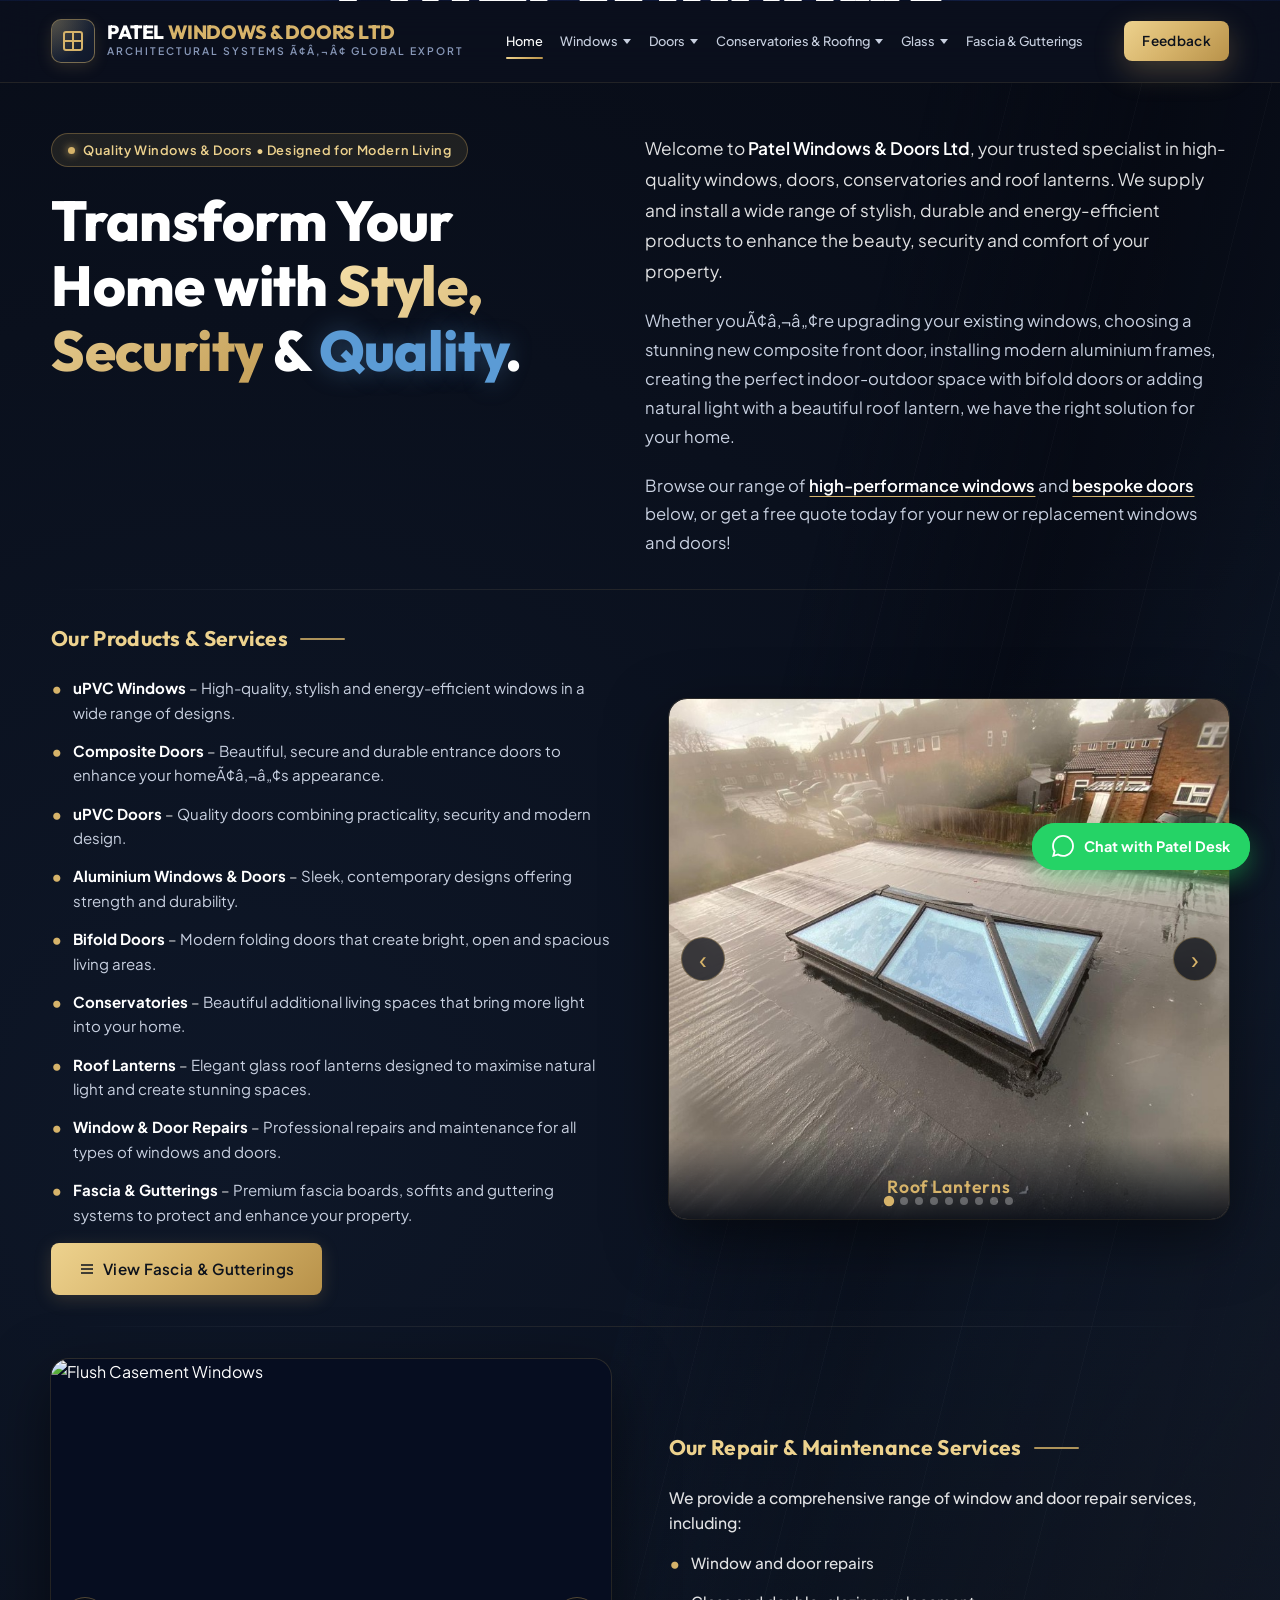
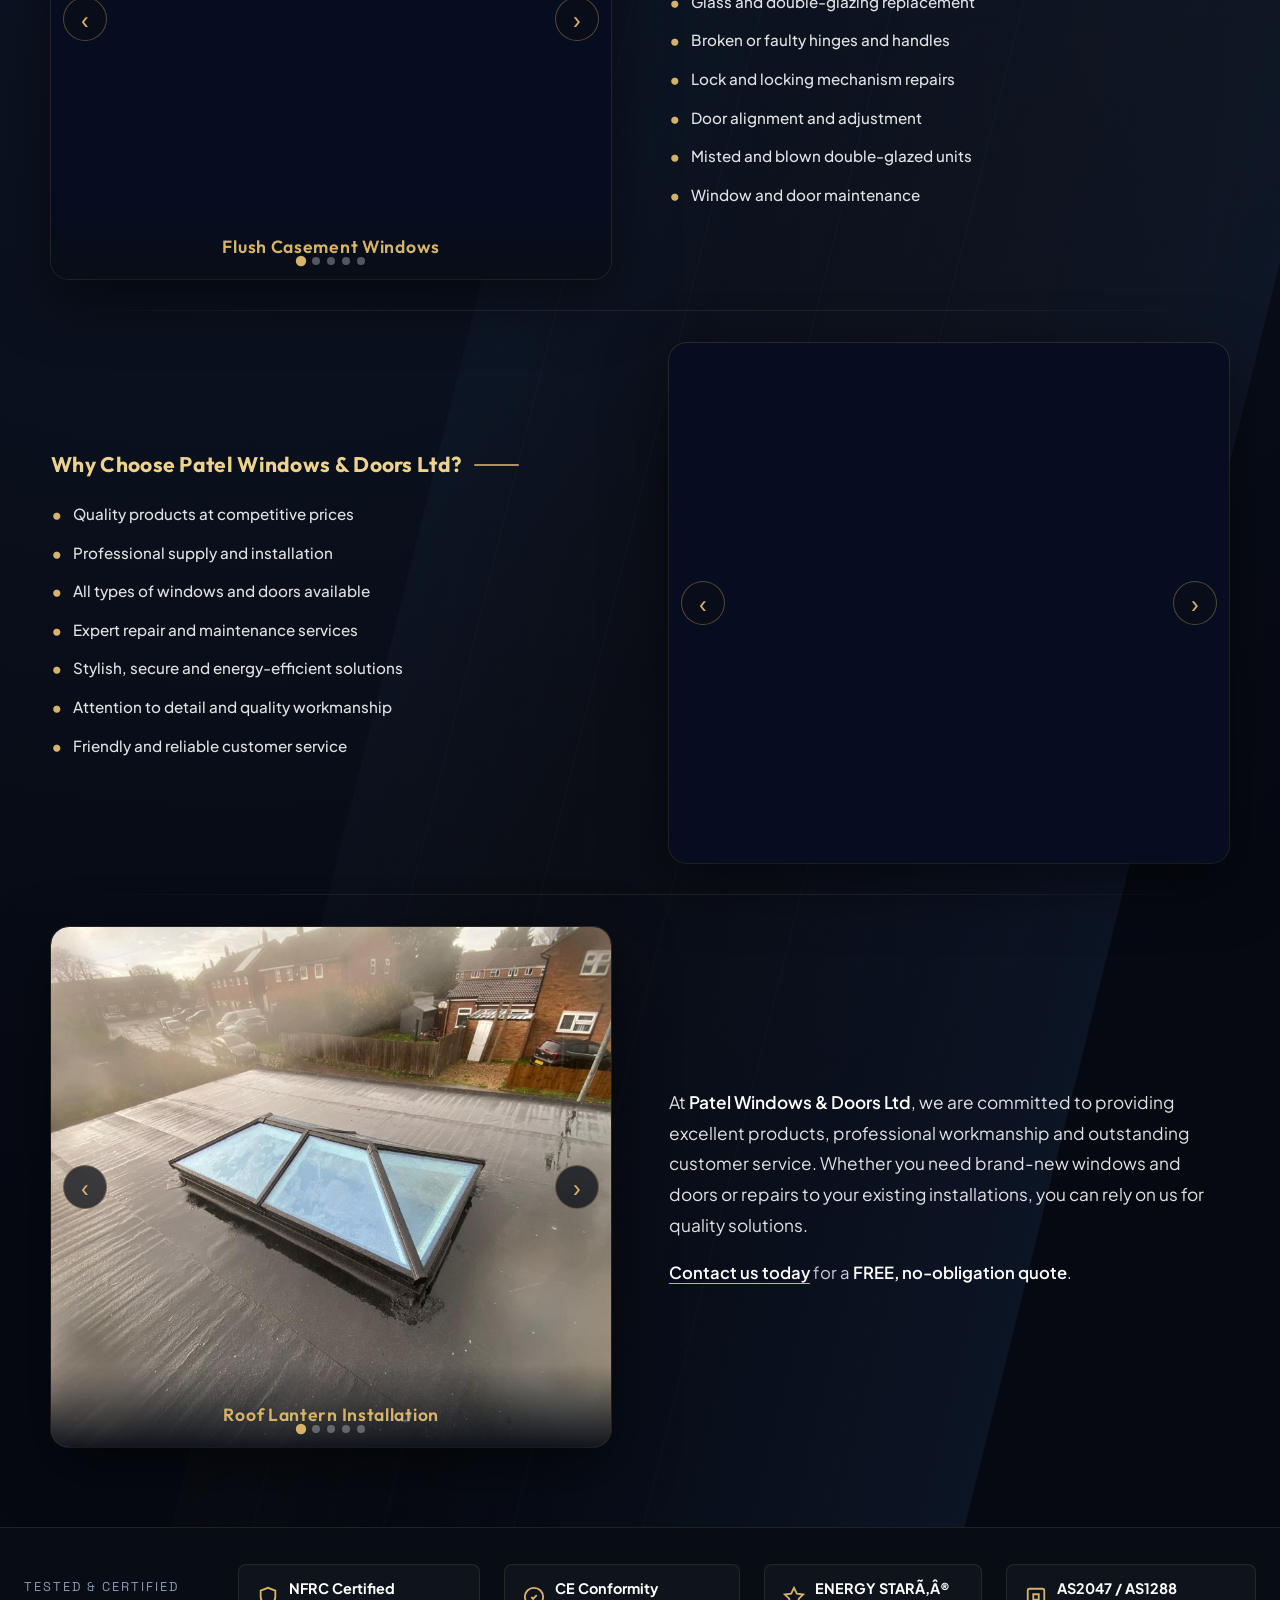
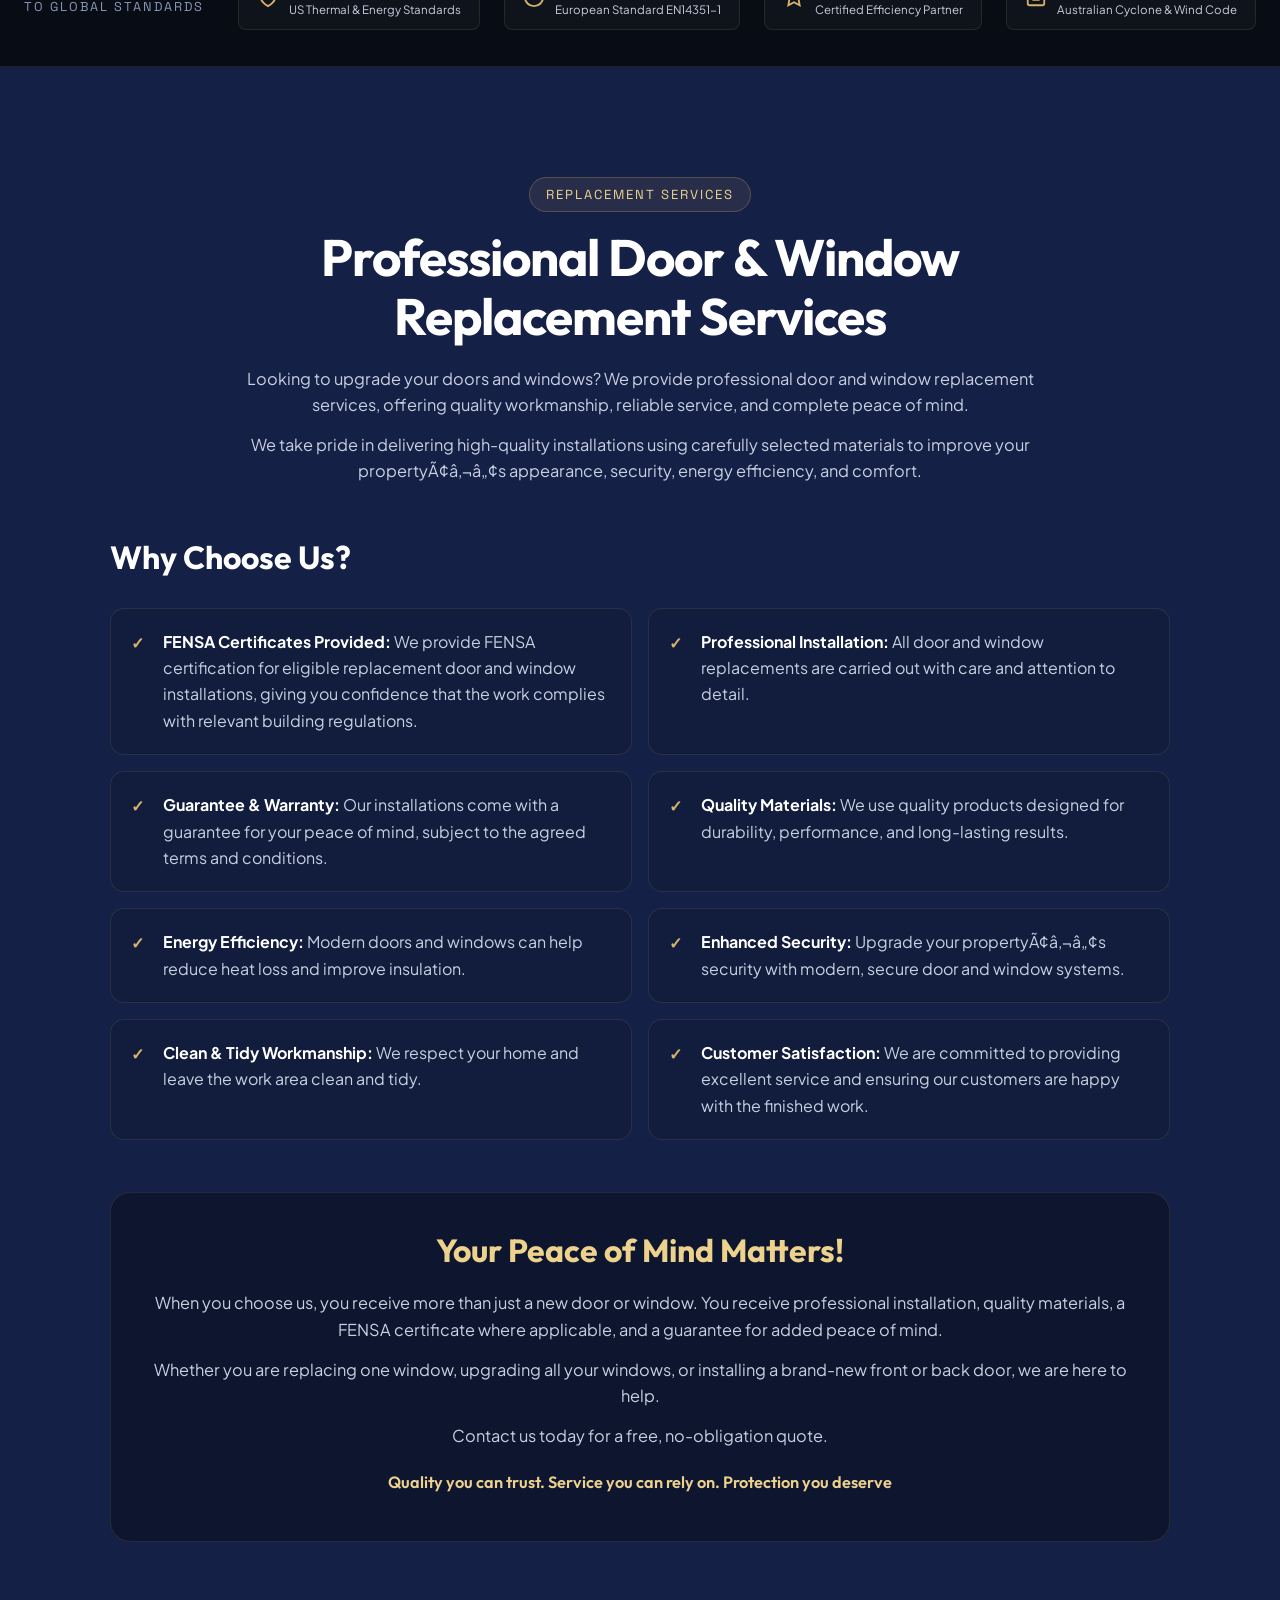
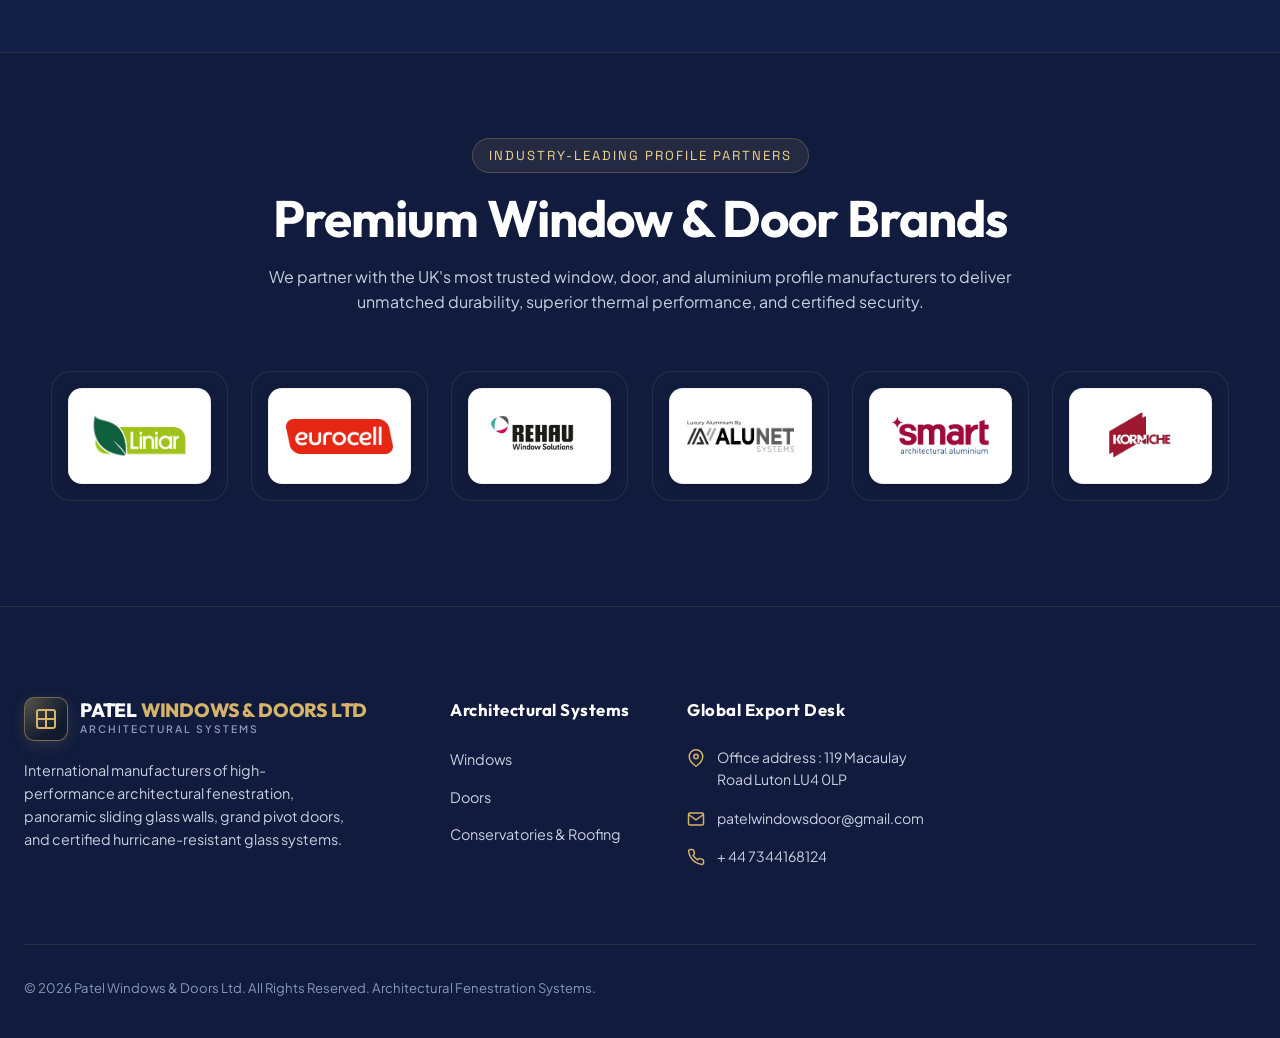
==== commit 9b64ea27: "remove: Company & Standards footer section from homepage" ====
--- a/index.html
+++ b/index.html
@@ -85,7 +85,7 @@
           </svg>
         </div>
         <div class="di-gold-line"></div>
-        <p class="di-sub">— WELCOME TO —</p>
+        <p class="di-sub">â€” WELCOME TO â€”</p>
         <h1 class="di-title">Patel Windows<br><span>&amp; Doors Ltd</span></h1>
         <p class="di-tagline">Quality You Can See &nbsp;&middot;&nbsp; Service You Can Trust</p>
         <div class="di-gold-line"></div>
@@ -169,11 +169,11 @@
           </svg>
         </div>
         <div class="di-gold-line"></div>
-        <p class="di-sub">â€” WELCOME TO â€”</p>
+        <p class="di-sub">Ã¢â‚¬â€ WELCOME TO Ã¢â‚¬â€</p>
         <h1 class="di-title">Patel Windows<br><span>&amp; Doors Ltd</span></h1>
-        <p class="di-tagline">Quality You Can See &nbsp;Â·&nbsp; Service You Can Trust</p>
+        <p class="di-tagline">Quality You Can See &nbsp;Ã‚Â·&nbsp; Service You Can Trust</p>
         <div class="di-gold-line"></div>
-        <p class="di-est">EST. ARCHITECTURAL SYSTEMS &nbsp;Â·&nbsp; </p>
+        <p class="di-est">EST. ARCHITECTURAL SYSTEMS &nbsp;Ã‚Â·&nbsp; </p>
       </div>
     </div>
 
@@ -614,7 +614,7 @@
         overflow: hidden !important;
       }
 
-      /* Scene sizing for mobile â€” let flex center it */
+      /* Scene sizing for mobile Ã¢â‚¬â€ let flex center it */
       .di-scene {
         position: relative !important;
         top: auto !important;
@@ -759,7 +759,7 @@
         </div>
         <div class="logo-text">
           <span class="logo-title">PATEL <span>WINDOWS & DOORS LTD</span></span>
-          <span class="logo-tagline">ARCHITECTURAL SYSTEMS â€¢ GLOBAL EXPORT</span>
+          <span class="logo-tagline">ARCHITECTURAL SYSTEMS Ã¢â‚¬Â¢ GLOBAL EXPORT</span>
         </div>
       </a>
 
@@ -887,7 +887,7 @@
               property.
             </p>
             <p class="hero-split-p sub">
-              Whether youâ€™re upgrading your existing windows, choosing a stunning new composite front door, installing
+              Whether youÃ¢â‚¬â„¢re upgrading your existing windows, choosing a stunning new composite front door, installing
               modern aluminium frames, creating the perfect indoor-outdoor space with bifold doors or adding natural
               light with a beautiful roof lantern, we have the right solution for your home.
             </p>
@@ -916,7 +916,7 @@
                   <span class="service-bullet-icon">&bull;</span>
                   <div class="service-content">
                     <strong class="service-name">Composite Doors</strong> &ndash; <span class="service-desc">Beautiful,
-                      secure and durable entrance doors to enhance your homeâ€™s appearance.</span>
+                      secure and durable entrance doors to enhance your homeÃ¢â‚¬â„¢s appearance.</span>
                   </div>
                 </li>
                 <li class="hero-service-item">
@@ -1259,7 +1259,7 @@
                 points="12 2 15.09 8.26 22 9.27 17 14.14 18.18 21.02 12 17.77 5.82 21.02 7 14.14 2 9.27 8.91 8.26 12 2" />
             </svg>
             <div>
-              <span class="badge-name">ENERGY STARÂ®</span>
+              <span class="badge-name">ENERGY STARÃ‚Â®</span>
               <span class="badge-sub">Certified Efficiency Partner</span>
             </div>
           </div>
@@ -1288,7 +1288,7 @@
           <p>Looking to upgrade your doors and windows? We provide professional door and window replacement services,
             offering quality workmanship, reliable service, and complete peace of mind.</p>
           <p>We take pride in delivering high-quality installations using carefully selected materials to improve your
-            propertyâ€™s appearance, security, energy efficiency, and comfort.</p>
+            propertyÃ¢â‚¬â„¢s appearance, security, energy efficiency, and comfort.</p>
         </div>
 
         <div class="replacement-benefits">
@@ -1305,7 +1305,7 @@
               long-lasting results.</li>
             <li><strong>Energy Efficiency:</strong> Modern doors and windows can help reduce heat loss and improve
               insulation.</li>
-            <li><strong>Enhanced Security:</strong> Upgrade your propertyâ€™s security with modern, secure door and window
+            <li><strong>Enhanced Security:</strong> Upgrade your propertyÃ¢â‚¬â„¢s security with modern, secure door and window
               systems.</li>
             <li><strong>Clean &amp; Tidy Workmanship:</strong> We respect your home and leave the work area clean and
               tidy.</li>
@@ -1426,17 +1426,6 @@
             <li><a href="#windows">Windows</a></li>
             <li><a href="#doors">Doors</a></li>
             <li><a href="conservatories.html">Conservatories & Roofing</a></li>
-          </ul>
-        </div>
-
-        <div>
-          <h4 class="footer-heading">Company & Standards</h4>
-          <ul class="footer-links">
-            <li><a href="about.html">About Patel Windows & Doors Ltd</a></li>
-            <li><a href="#performance">Replacement Services</a></li>
-            <li><a href="#export">Steel Crating & Shipping</a></li>
-            <li><a href="windows.html">Interactive 3D Visualizer</a></li>
-            <li><a href="contact.html">Global Representative Desk</a></li>
           </ul>
         </div>
 
@@ -1663,7 +1652,7 @@
   })();
   </script>
 
-  <!-- âœ¨ BUTTON SCROLL-REVEAL ANIMATION -->
+  <!-- Ã¢Å“Â¨ BUTTON SCROLL-REVEAL ANIMATION -->
   <style>
     /* Initial hidden state for animated buttons */
     .btn-animate {
@@ -1760,7 +1749,7 @@
       });
     });
 
-    // IntersectionObserver â€” trigger when button enters viewport
+    // IntersectionObserver Ã¢â‚¬â€ trigger when button enters viewport
     var observer = new IntersectionObserver(function(entries) {
       entries.forEach(function(entry) {
         if (entry.isIntersecting) {
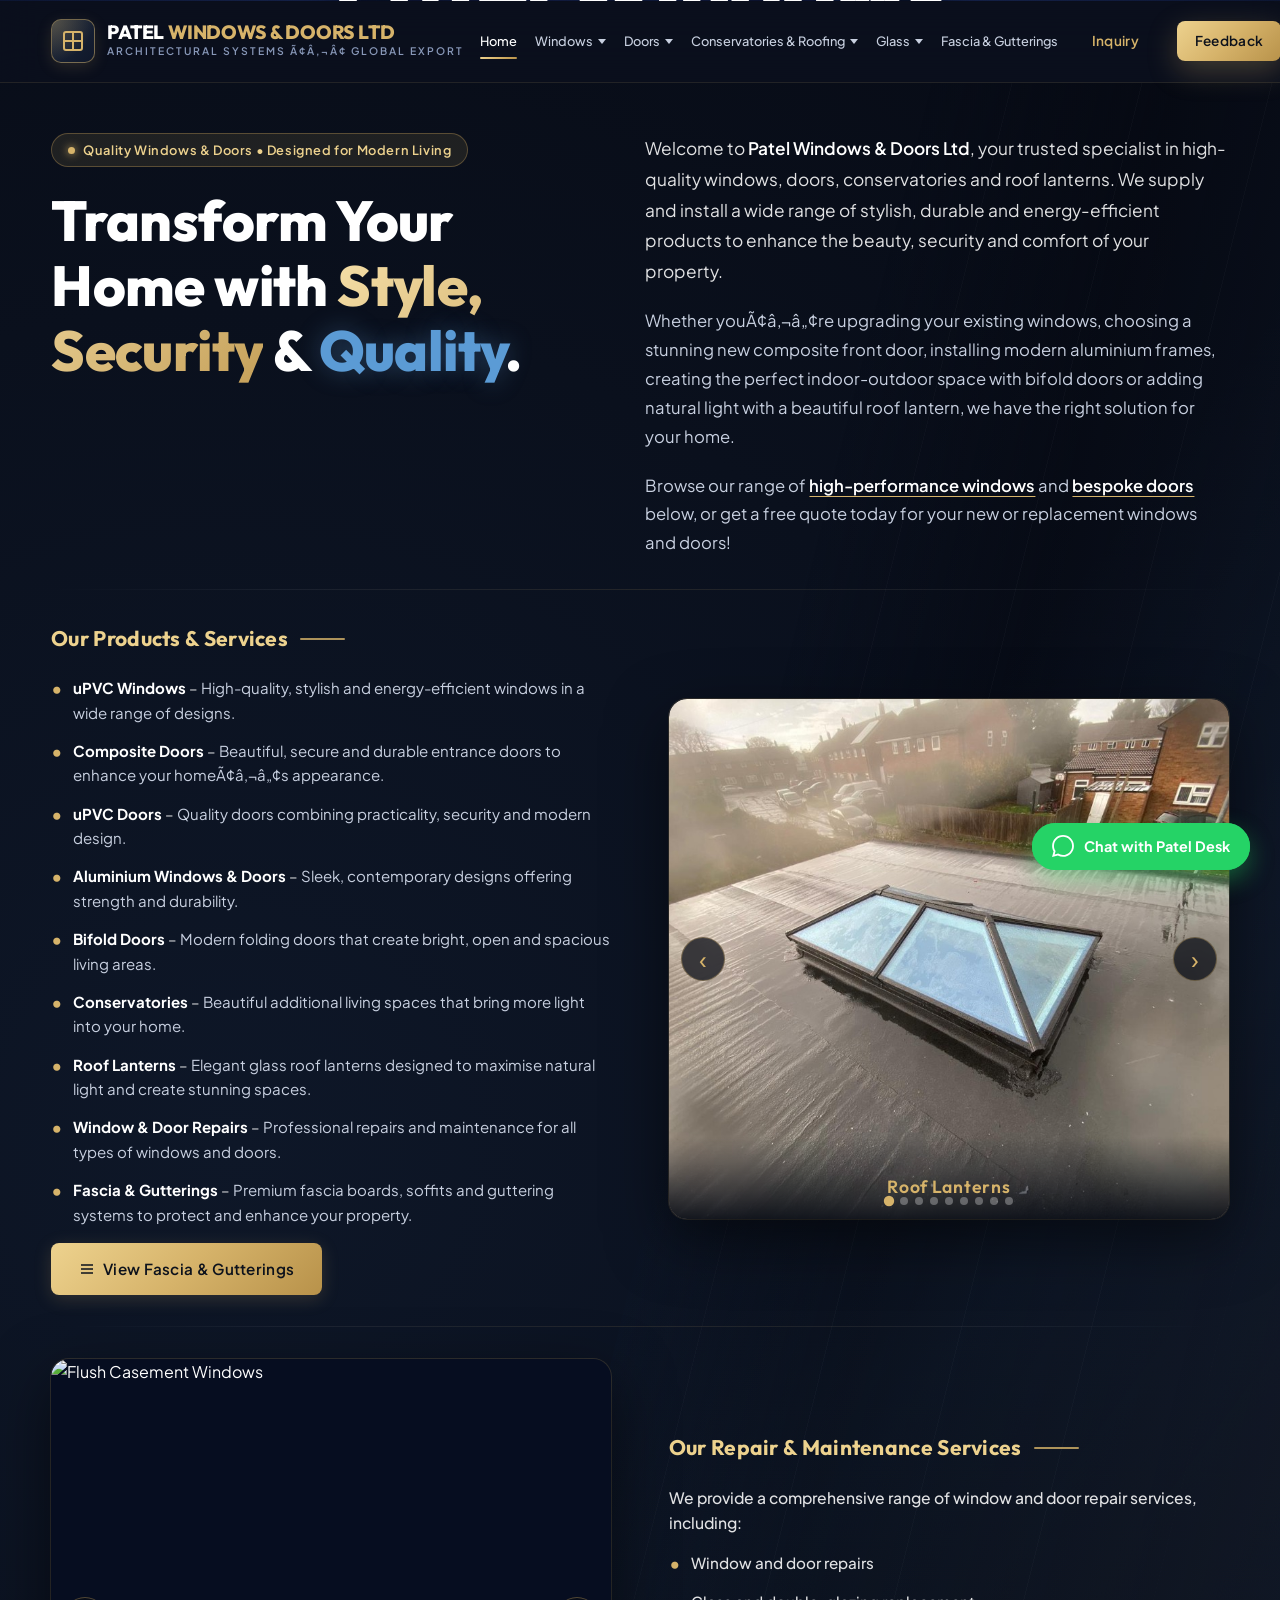
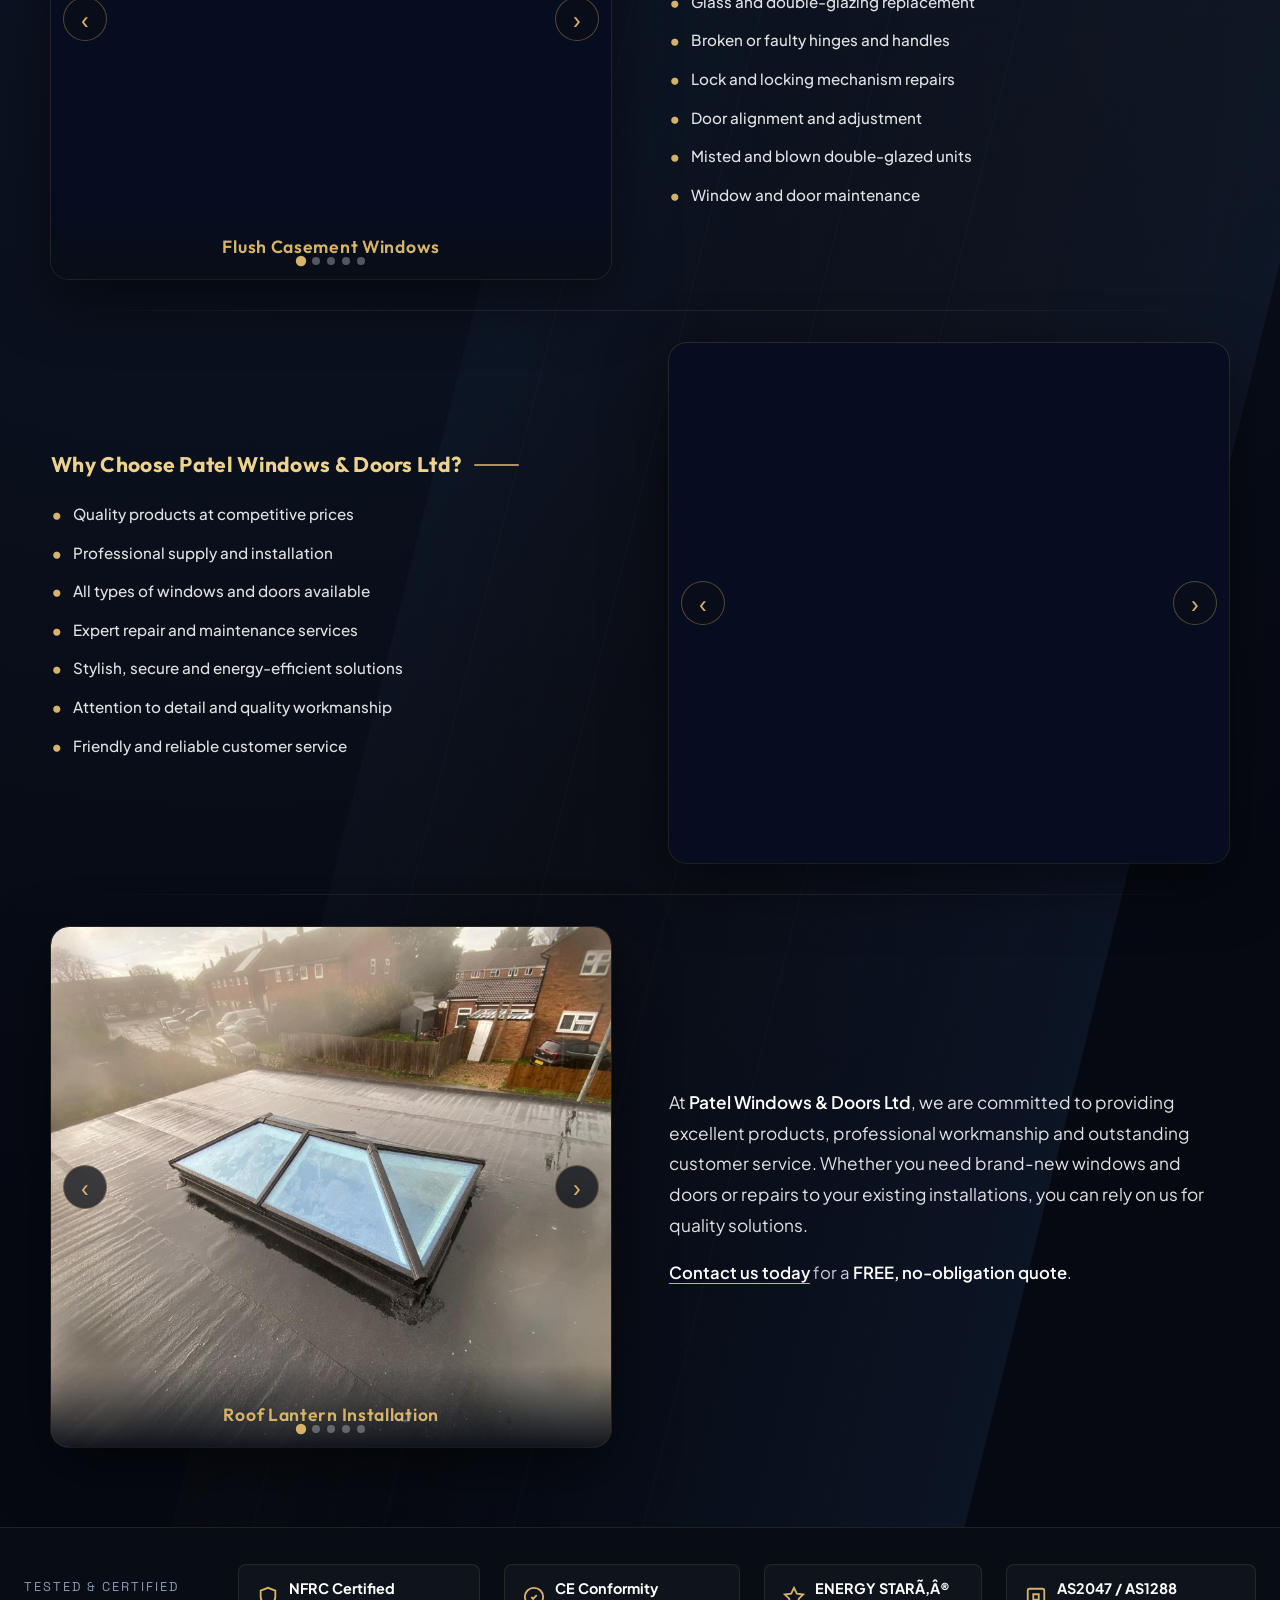
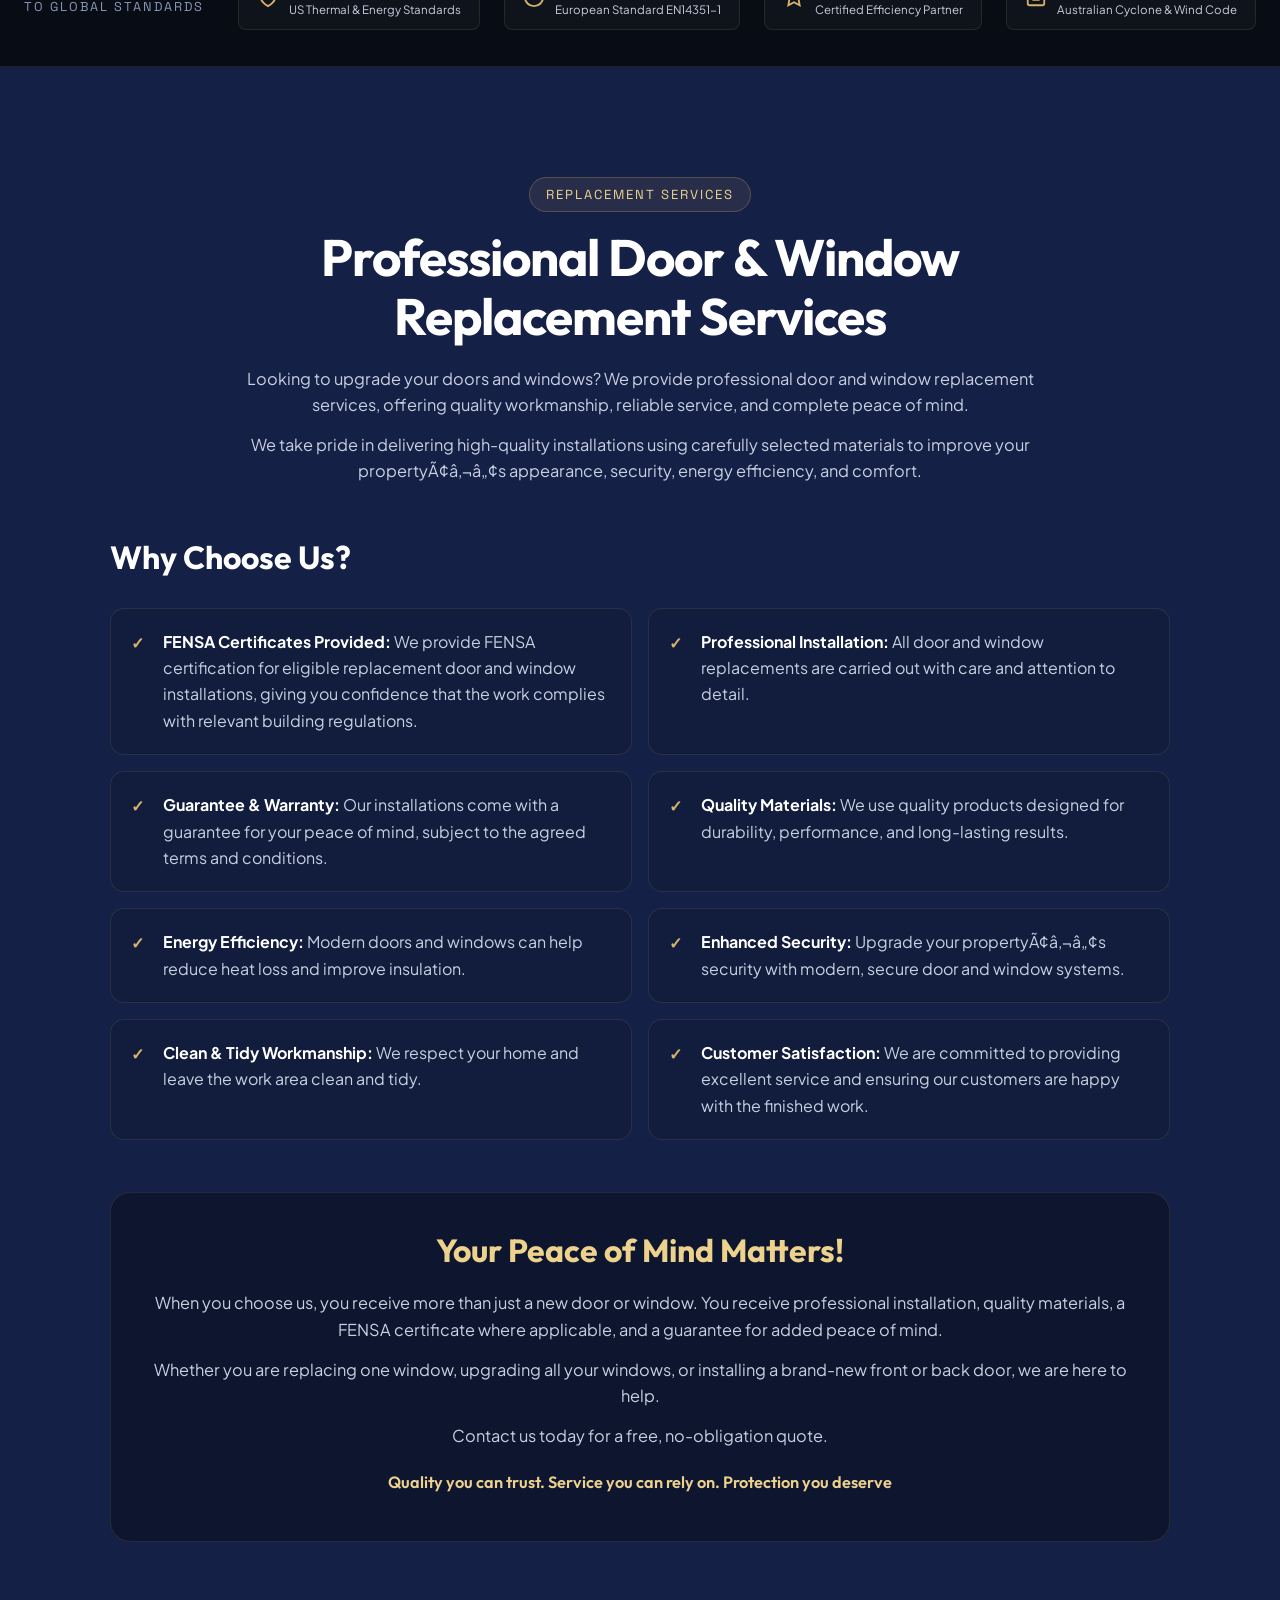
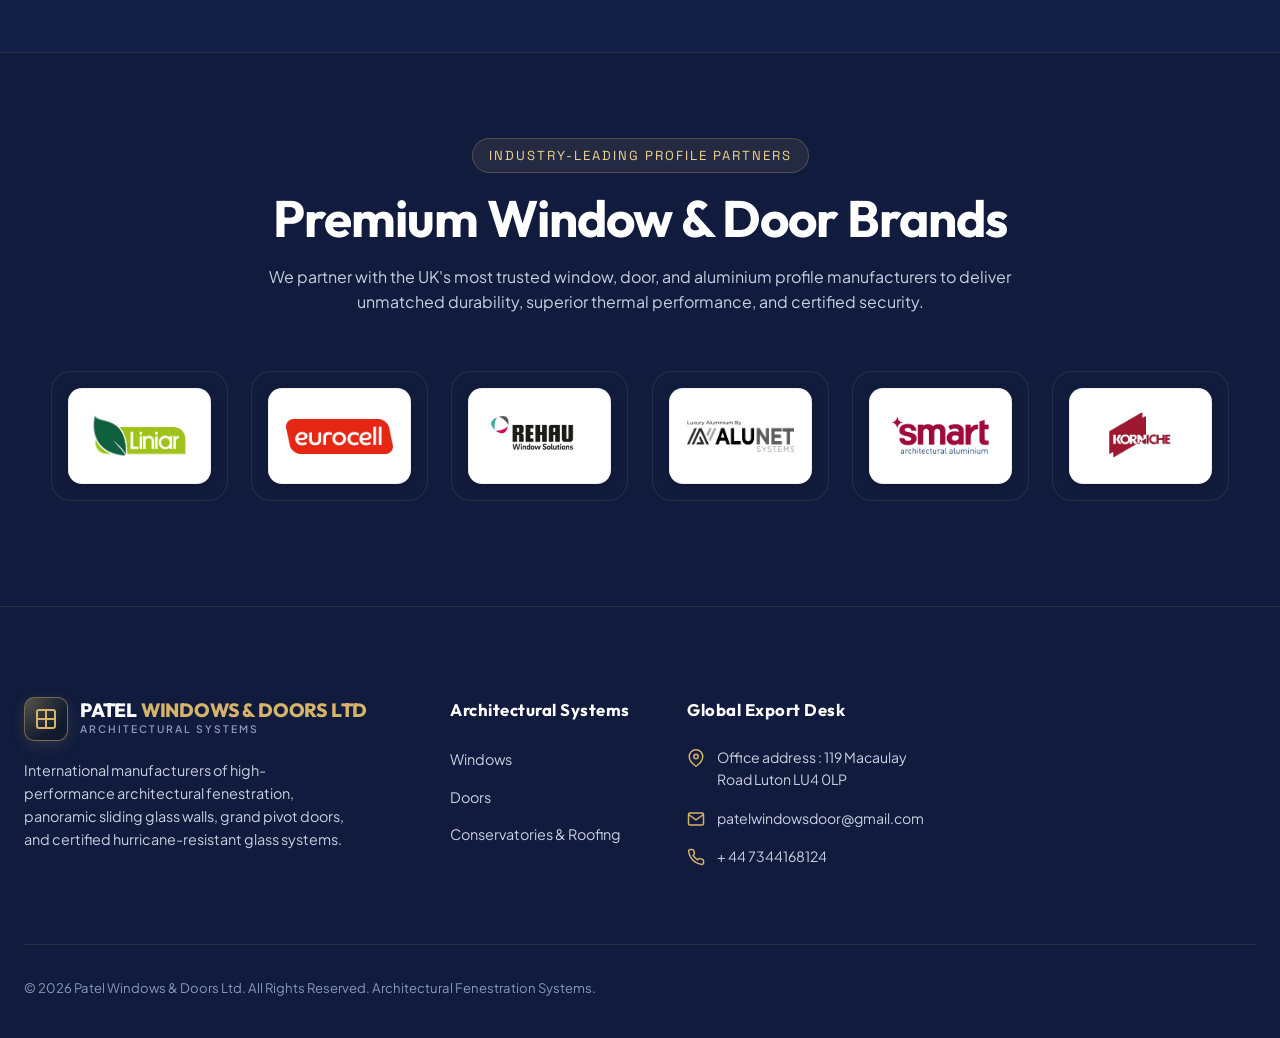
==== commit 5765fd5d: "feat: add Inquiry button + modal form on all pages" ====
--- a/index.html
+++ b/index.html
@@ -842,11 +842,13 @@
         </div>
         <a href="fascia.html" class="nav-link" style="white-space:nowrap;">Fascia &amp; Gutterings</a>
         <div class="mobile-nav-actions">
+          <a href="#" class="btn btn-outline btn-sm mobile-quote-btn inq-open-btn" style="border-color:#D6B36A;color:#D6B36A;white-space:nowrap;">Inquiry</a>
           <a href="feedback.html" class="btn btn-primary btn-sm mobile-quote-btn">Feedback</a>
         </div>
       </nav>
 
       <div class="header-actions">
+        <a href="#" class="btn btn-outline btn-sm inq-open-btn" style="border-color:#D6B36A;color:#D6B36A;white-space:nowrap;margin-right:6px;">Inquiry</a>
         <a href="feedback.html" class="btn btn-primary btn-sm">Feedback</a>
         <button class="mobile-toggle" id="mobile-toggle" aria-label="Toggle navigation menu" aria-expanded="false">
           <span class="toggle-bar"></span>
@@ -1818,6 +1820,275 @@
   })();
   </script>
 
+
+  <!-- ======= INQUIRY MODAL ======= -->
+  <div id="inquiry-modal" class="inq-overlay" aria-hidden="true" role="dialog" aria-modal="true" aria-labelledby="inqModalTitle">
+    <div class="inq-box">
+      <button class="inq-close" id="inqClose" aria-label="Close">&times;</button>
+      <div class="inq-header">
+        <svg width="36" height="36" viewBox="0 0 100 100" fill="none">
+          <rect width="100" height="100" rx="20" fill="#101B3D" stroke="#D6B36A" stroke-width="4"/>
+          <rect x="13" y="13" width="74" height="74" rx="6" fill="none" stroke="#D6B36A" stroke-width="6"/>
+          <line x1="50" y1="13" x2="50" y2="87" stroke="#D6B36A" stroke-width="4.5"/>
+          <line x1="13" y1="50" x2="87" y2="50" stroke="#D6B36A" stroke-width="4.5"/>
+        </svg>
+        <div>
+          <h2 id="inqModalTitle" class="inq-title">Make an Enquiry</h2>
+          <p class="inq-sub">Our team will get back to you within 24 hours</p>
+        </div>
+      </div>
+      <form id="inquiryForm" class="inq-form" novalidate>
+        <div class="inq-row">
+          <div class="inq-field">
+            <label for="inqName">Full Name *</label>
+            <input type="text" id="inqName" name="name" placeholder="Your full name" required>
+          </div>
+          <div class="inq-field">
+            <label for="inqPhone">Phone Number *</label>
+            <input type="tel" id="inqPhone" name="phone" placeholder="+44 7700 000000" required>
+          </div>
+        </div>
+        <div class="inq-field">
+          <label for="inqEmail">Email Address *</label>
+          <input type="email" id="inqEmail" name="email" placeholder="your@email.com" required>
+        </div>
+        <div class="inq-field">
+          <label for="inqService">Service Interested In</label>
+          <select id="inqService" name="service">
+            <option value="">— Select a service —</option>
+            <optgroup label="Windows">
+              <option>uPVC Windows</option>
+              <option>Aluminium Windows</option>
+              <option>Timber Windows</option>
+              <option>Flush Casement Windows</option>
+              <option>Tilt &amp; Turn Windows</option>
+              <option>Bay &amp; Bow Windows</option>
+            </optgroup>
+            <optgroup label="Doors">
+              <option>Composite Doors</option>
+              <option>uPVC Doors</option>
+              <option>Bifold Doors</option>
+              <option>Aluminium Doors</option>
+            </optgroup>
+            <optgroup label="Conservatories &amp; Roofing">
+              <option>Conservatories</option>
+              <option>Roof Lanterns</option>
+              <option>Orangeries</option>
+            </optgroup>
+            <optgroup label="Glass">
+              <option>Double Glazing</option>
+              <option>Triple Glazing</option>
+              <option>Patterned Glass</option>
+            </optgroup>
+            <optgroup label="Fascia &amp; Gutterings">
+              <option>Fascia Boards</option>
+              <option>Guttering</option>
+              <option>Soffits</option>
+            </optgroup>
+          </select>
+        </div>
+        <div class="inq-field">
+          <label for="inqMsg">Message / Additional Details</label>
+          <textarea id="inqMsg" name="message" rows="4" placeholder="Tell us about your project, measurements, preferences..."></textarea>
+        </div>
+        <button type="submit" class="inq-submit">
+          <svg width="18" height="18" viewBox="0 0 24 24" fill="none" stroke="currentColor" stroke-width="2"><line x1="22" y1="2" x2="11" y2="13"/><polygon points="22 2 15 22 11 13 2 9 22 2"/></svg>
+          Send Enquiry
+        </button>
+        <p class="inq-privacy">By submitting, you agree to be contacted by Patel Windows &amp; Doors Ltd regarding your enquiry.</p>
+      </form>
+      <div id="inqSuccess" class="inq-success" style="display:none;">
+        <svg width="56" height="56" viewBox="0 0 24 24" fill="none" stroke="#D6B36A" stroke-width="2"><circle cx="12" cy="12" r="10"/><polyline points="9 12 11 14 15 10"/></svg>
+        <h3>Enquiry Sent!</h3>
+        <p>Thank you! We will contact you within 24 hours.</p>
+        <button class="inq-submit" onclick="document.getElementById('inquiry-modal').classList.remove('inq-open');document.body.style.overflow='';">Close</button>
+      </div>
+    </div>
+  </div>
+  <!-- /#inquiry-modal -->
+
+  <style id="inquiry-modal-css">
+    .inq-overlay {
+      display: none;
+      position: fixed;
+      inset: 0;
+      z-index: 1000000;
+      background: rgba(6, 13, 32, 0.85);
+      backdrop-filter: blur(6px);
+      align-items: center;
+      justify-content: center;
+      padding: 16px;
+      opacity: 0;
+      transition: opacity 0.3s ease;
+    }
+    .inq-overlay.inq-open {
+      display: flex;
+      opacity: 1;
+    }
+    .inq-box {
+      background: linear-gradient(145deg, #152046 0%, #101B3D 100%);
+      border: 1px solid rgba(214,179,106,0.3);
+      border-radius: 16px;
+      padding: 32px;
+      width: 100%;
+      max-width: 560px;
+      max-height: 90vh;
+      overflow-y: auto;
+      position: relative;
+      box-shadow: 0 20px 60px rgba(0,0,0,0.6);
+      animation: inqSlideUp 0.35s ease;
+    }
+    @keyframes inqSlideUp {
+      from { transform: translateY(30px); opacity: 0; }
+      to   { transform: translateY(0);    opacity: 1; }
+    }
+    .inq-close {
+      position: absolute;
+      top: 14px; right: 16px;
+      background: none; border: none;
+      color: rgba(214,179,106,0.7);
+      font-size: 1.8rem; cursor: pointer;
+      line-height: 1;
+      transition: color 0.2s;
+    }
+    .inq-close:hover { color: #D6B36A; }
+    .inq-header {
+      display: flex;
+      align-items: center;
+      gap: 14px;
+      margin-bottom: 24px;
+      padding-bottom: 18px;
+      border-bottom: 1px solid rgba(214,179,106,0.2);
+    }
+    .inq-title {
+      font-size: 1.3rem;
+      font-weight: 700;
+      color: #D6B36A;
+      margin: 0 0 2px;
+    }
+    .inq-sub {
+      font-size: 0.82rem;
+      color: rgba(200,208,224,0.65);
+      margin: 0;
+    }
+    .inq-form { display: flex; flex-direction: column; gap: 16px; }
+    .inq-row { display: grid; grid-template-columns: 1fr 1fr; gap: 14px; }
+    @media (max-width: 480px) { .inq-row { grid-template-columns: 1fr; } }
+    .inq-field { display: flex; flex-direction: column; gap: 6px; }
+    .inq-field label {
+      font-size: 0.82rem;
+      font-weight: 600;
+      color: #C8D0E0;
+      letter-spacing: 0.03em;
+    }
+    .inq-field input,
+    .inq-field select,
+    .inq-field textarea {
+      background: rgba(255,255,255,0.05);
+      border: 1px solid rgba(214,179,106,0.25);
+      border-radius: 8px;
+      color: #fff;
+      padding: 10px 14px;
+      font-size: 0.9rem;
+      font-family: inherit;
+      outline: none;
+      transition: border-color 0.2s;
+    }
+    .inq-field input:focus,
+    .inq-field select:focus,
+    .inq-field textarea:focus {
+      border-color: #D6B36A;
+      background: rgba(214,179,106,0.07);
+    }
+    .inq-field select option { background: #101B3D; }
+    .inq-field textarea { resize: vertical; min-height: 90px; }
+    .inq-submit {
+      display: flex;
+      align-items: center;
+      justify-content: center;
+      gap: 8px;
+      background: linear-gradient(135deg, #D6B36A, #B8924A);
+      color: #101B3D;
+      border: none;
+      border-radius: 8px;
+      padding: 13px 24px;
+      font-size: 0.95rem;
+      font-weight: 700;
+      cursor: pointer;
+      transition: transform 0.2s, box-shadow 0.2s;
+      margin-top: 4px;
+    }
+    .inq-submit:hover { transform: translateY(-2px); box-shadow: 0 6px 20px rgba(214,179,106,0.35); }
+    .inq-privacy {
+      font-size: 0.74rem;
+      color: rgba(200,208,224,0.45);
+      text-align: center;
+      margin: 0;
+    }
+    .inq-success {
+      text-align: center;
+      padding: 20px 0;
+      display: flex;
+      flex-direction: column;
+      align-items: center;
+      gap: 12px;
+    }
+    .inq-success h3 { color: #D6B36A; font-size: 1.4rem; margin: 0; }
+    .inq-success p  { color: #C8D0E0; margin: 0; }
+  </style>
+
+  <script id="inquiry-modal-js">
+  (function(){
+    var modal   = document.getElementById('inquiry-modal');
+    var form    = document.getElementById('inquiryForm');
+    var success = document.getElementById('inqSuccess');
+    var closeBtn= document.getElementById('inqClose');
+    if (!modal) return;
+
+    function openModal() {
+      modal.style.display = 'flex';
+      requestAnimationFrame(function(){
+        modal.classList.add('inq-open');
+      });
+      document.body.style.overflow = 'hidden';
+    }
+    function closeModal() {
+      modal.classList.remove('inq-open');
+      setTimeout(function(){ modal.style.display = 'none'; }, 300);
+      document.body.style.overflow = '';
+    }
+
+    // Open on all Inquiry buttons
+    document.querySelectorAll('.inq-open-btn').forEach(function(btn){
+      btn.addEventListener('click', function(e){
+        e.preventDefault();
+        openModal();
+      });
+    });
+
+    closeBtn.addEventListener('click', closeModal);
+    modal.addEventListener('click', function(e){ if(e.target === modal) closeModal(); });
+    document.addEventListener('keydown', function(e){ if(e.key==='Escape') closeModal(); });
+
+    if (form) {
+      form.addEventListener('submit', function(e){
+        e.preventDefault();
+        // Basic validation
+        var name  = document.getElementById('inqName').value.trim();
+        var phone = document.getElementById('inqPhone').value.trim();
+        var email = document.getElementById('inqEmail').value.trim();
+        if (!name || !phone || !email) {
+          alert('Please fill in Name, Phone and Email fields.');
+          return;
+        }
+        // Show success
+        form.style.display = 'none';
+        success.style.display = 'flex';
+      });
+    }
+  })();
+  </script>
+
 </body>
 
 </html>
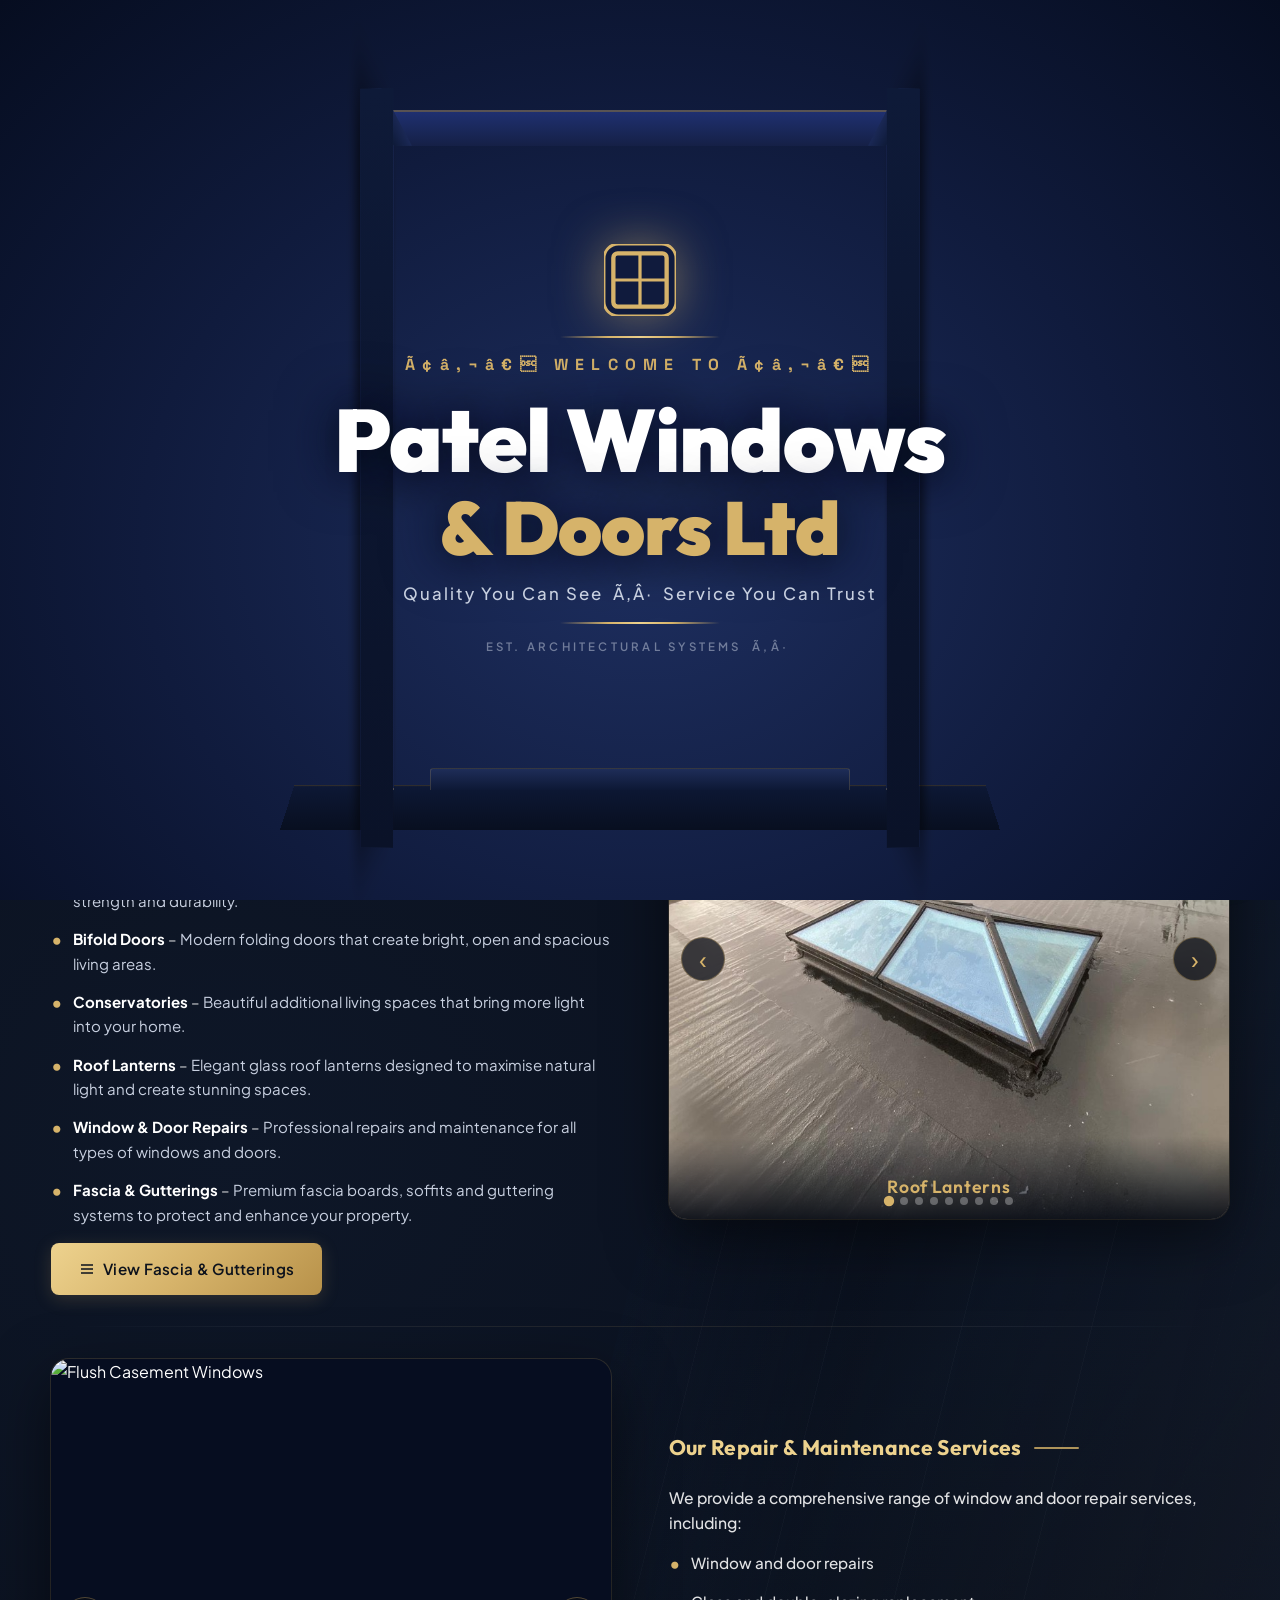
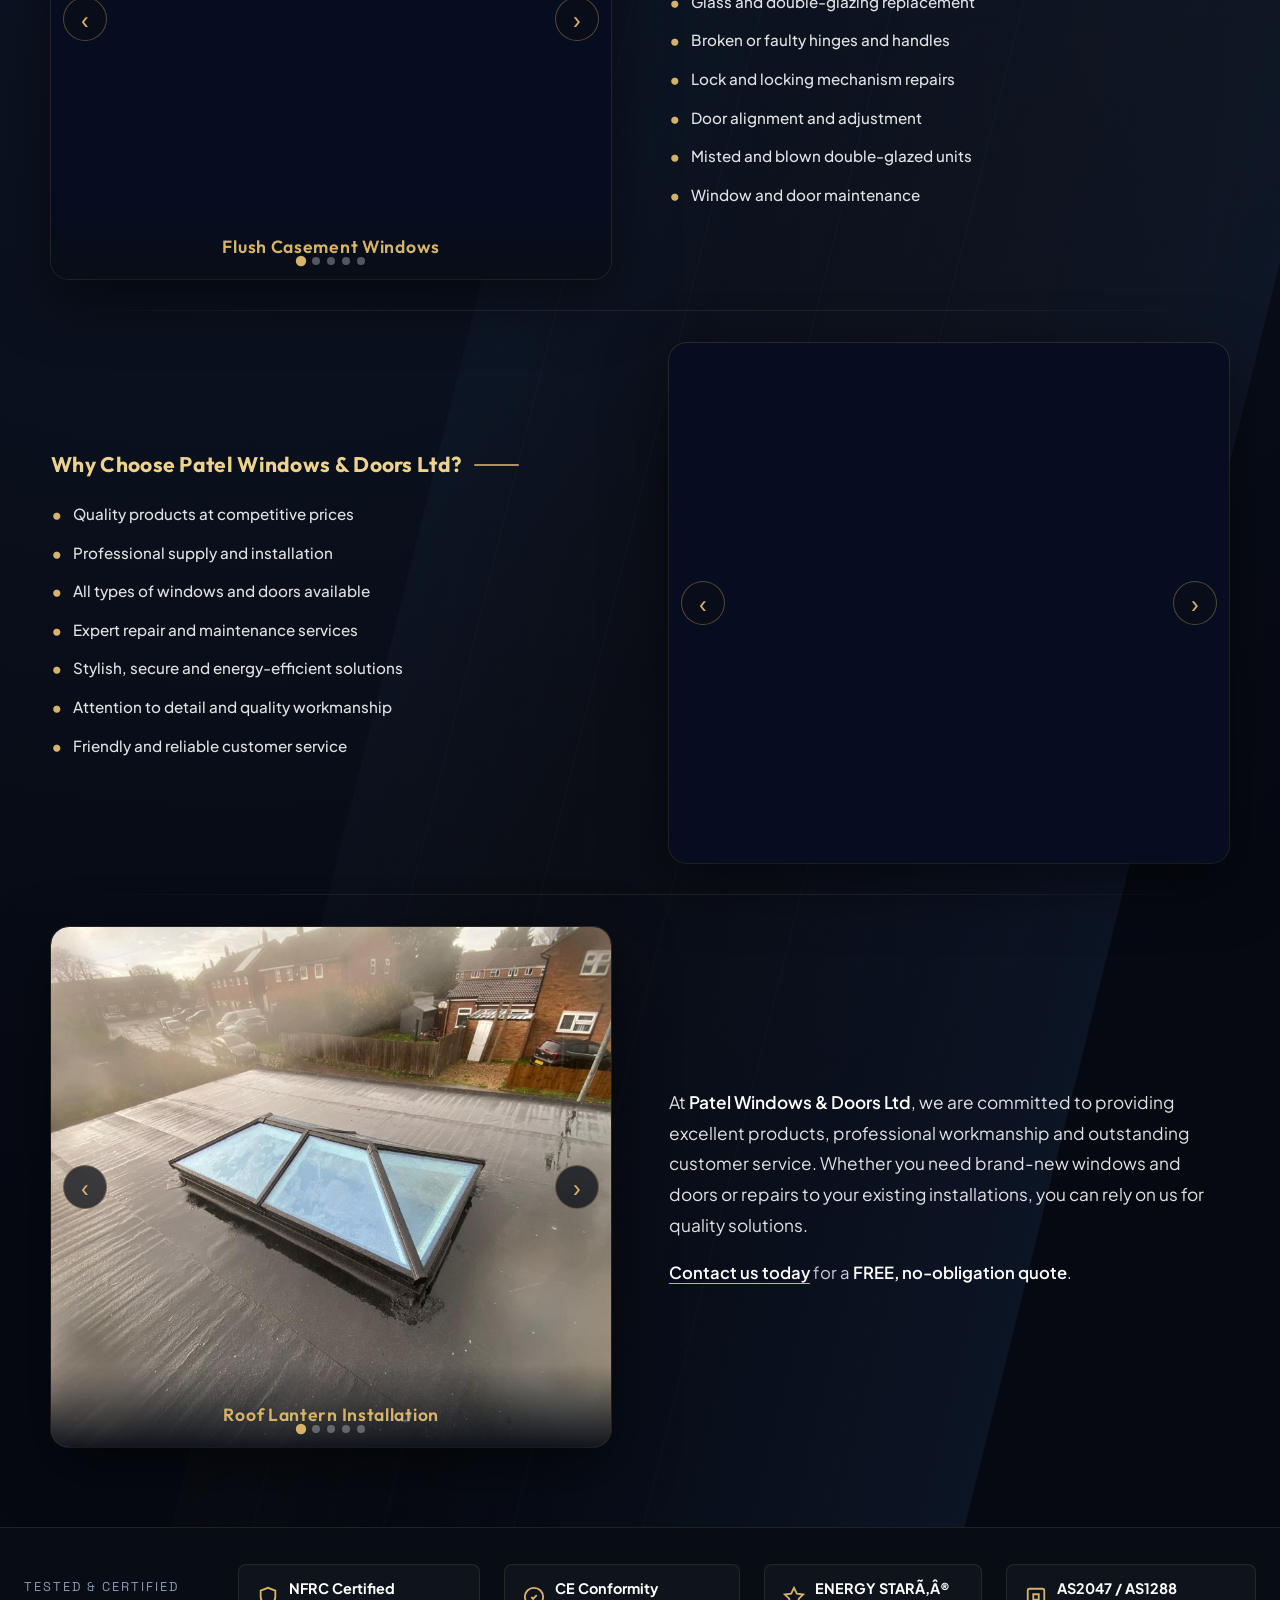
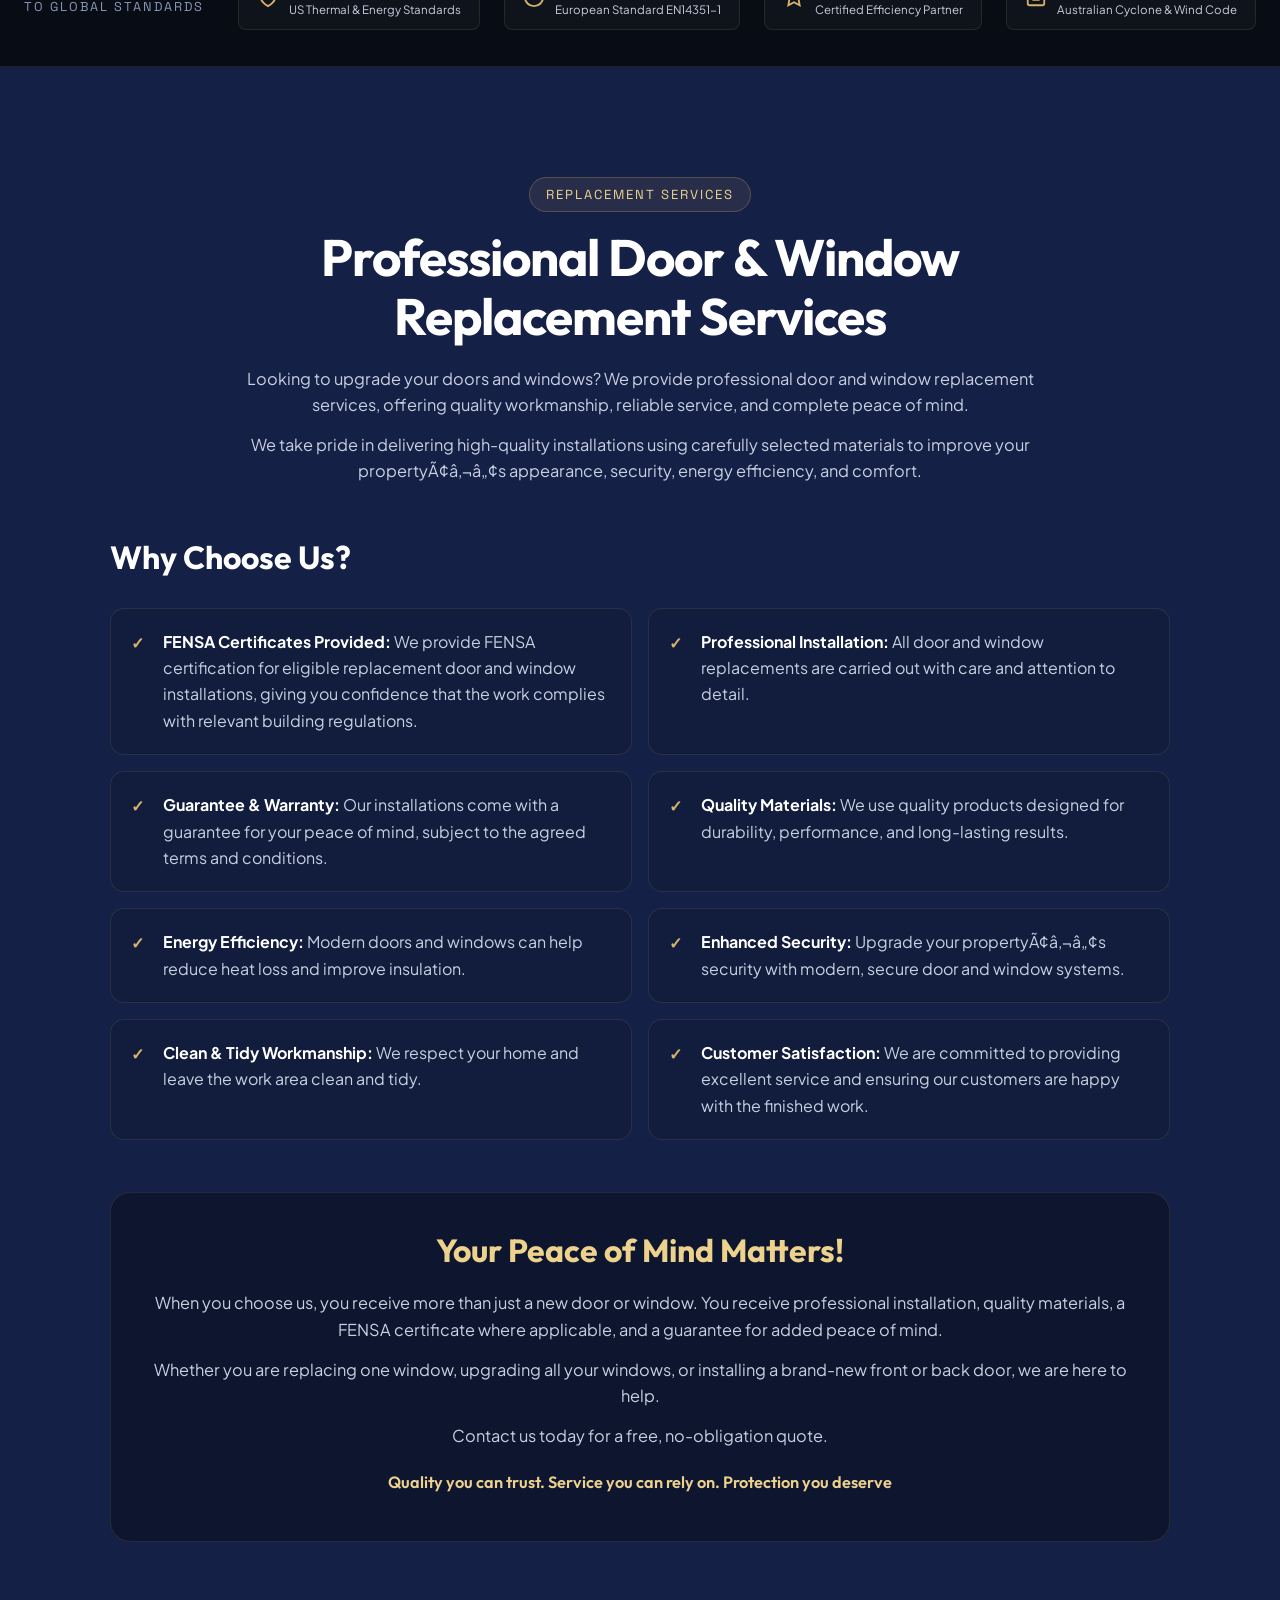
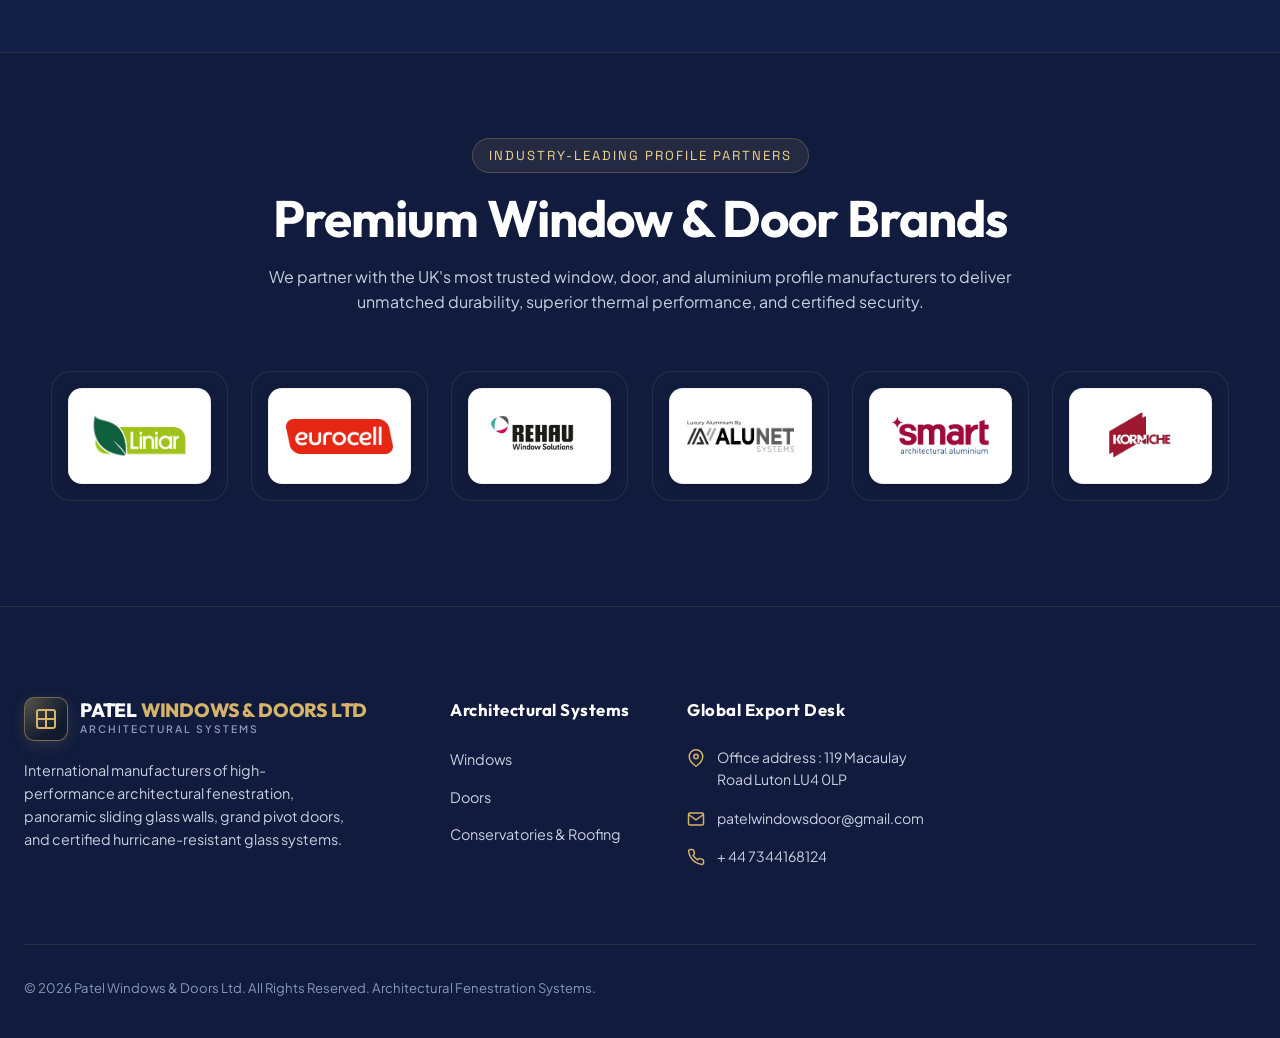
==== commit d4f6b7e6: "fix: optgroup gold labels + page transition on all internal links" ====
--- a/index.html
+++ b/index.html
@@ -1798,11 +1798,7 @@
       });
     }
 
-    var links = document.querySelectorAll(
-      'a[href].nav-link, a[href].nav-dropdown-item, a[href].brand-logo, ' +
-      'a[href].footer-link, a[href].hero-cta, a[href].service-card-link, ' +
-      'a[href][class*="btn"]'
-    );
+    var links = document.querySelectorAll('a[href]');
 
     links.forEach(function (el) {
       var href = el.getAttribute('href');
@@ -2000,7 +1996,8 @@
       border-color: #D6B36A;
       background: rgba(214,179,106,0.07);
     }
-    .inq-field select option { background: #101B3D; }
+    .inq-field select option { background: #101B3D; color: #fff; }
+    .inq-field select optgroup { background: #0a1430; color: #D6B36A; font-weight: 700; font-size: 0.82rem; letter-spacing: 0.05em; }
     .inq-field textarea { resize: vertical; min-height: 90px; }
     .inq-submit {
       display: flex;
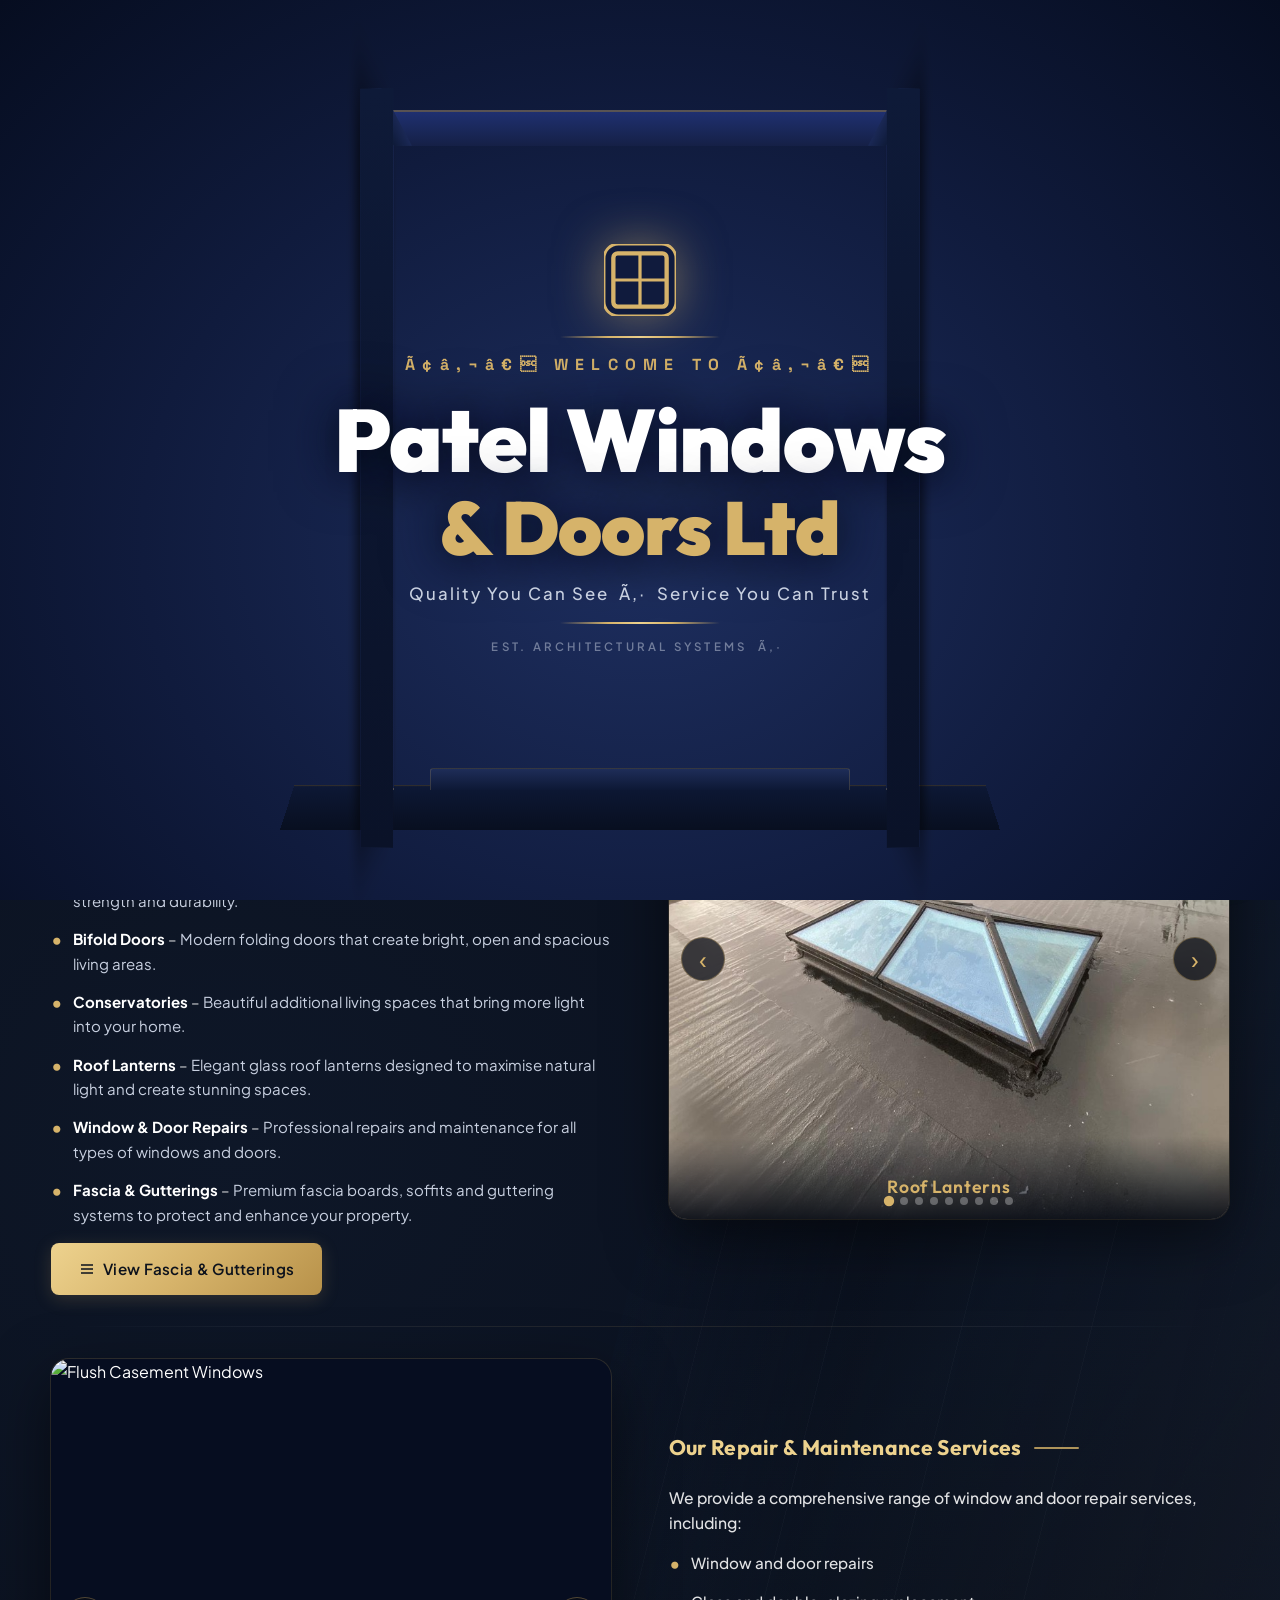
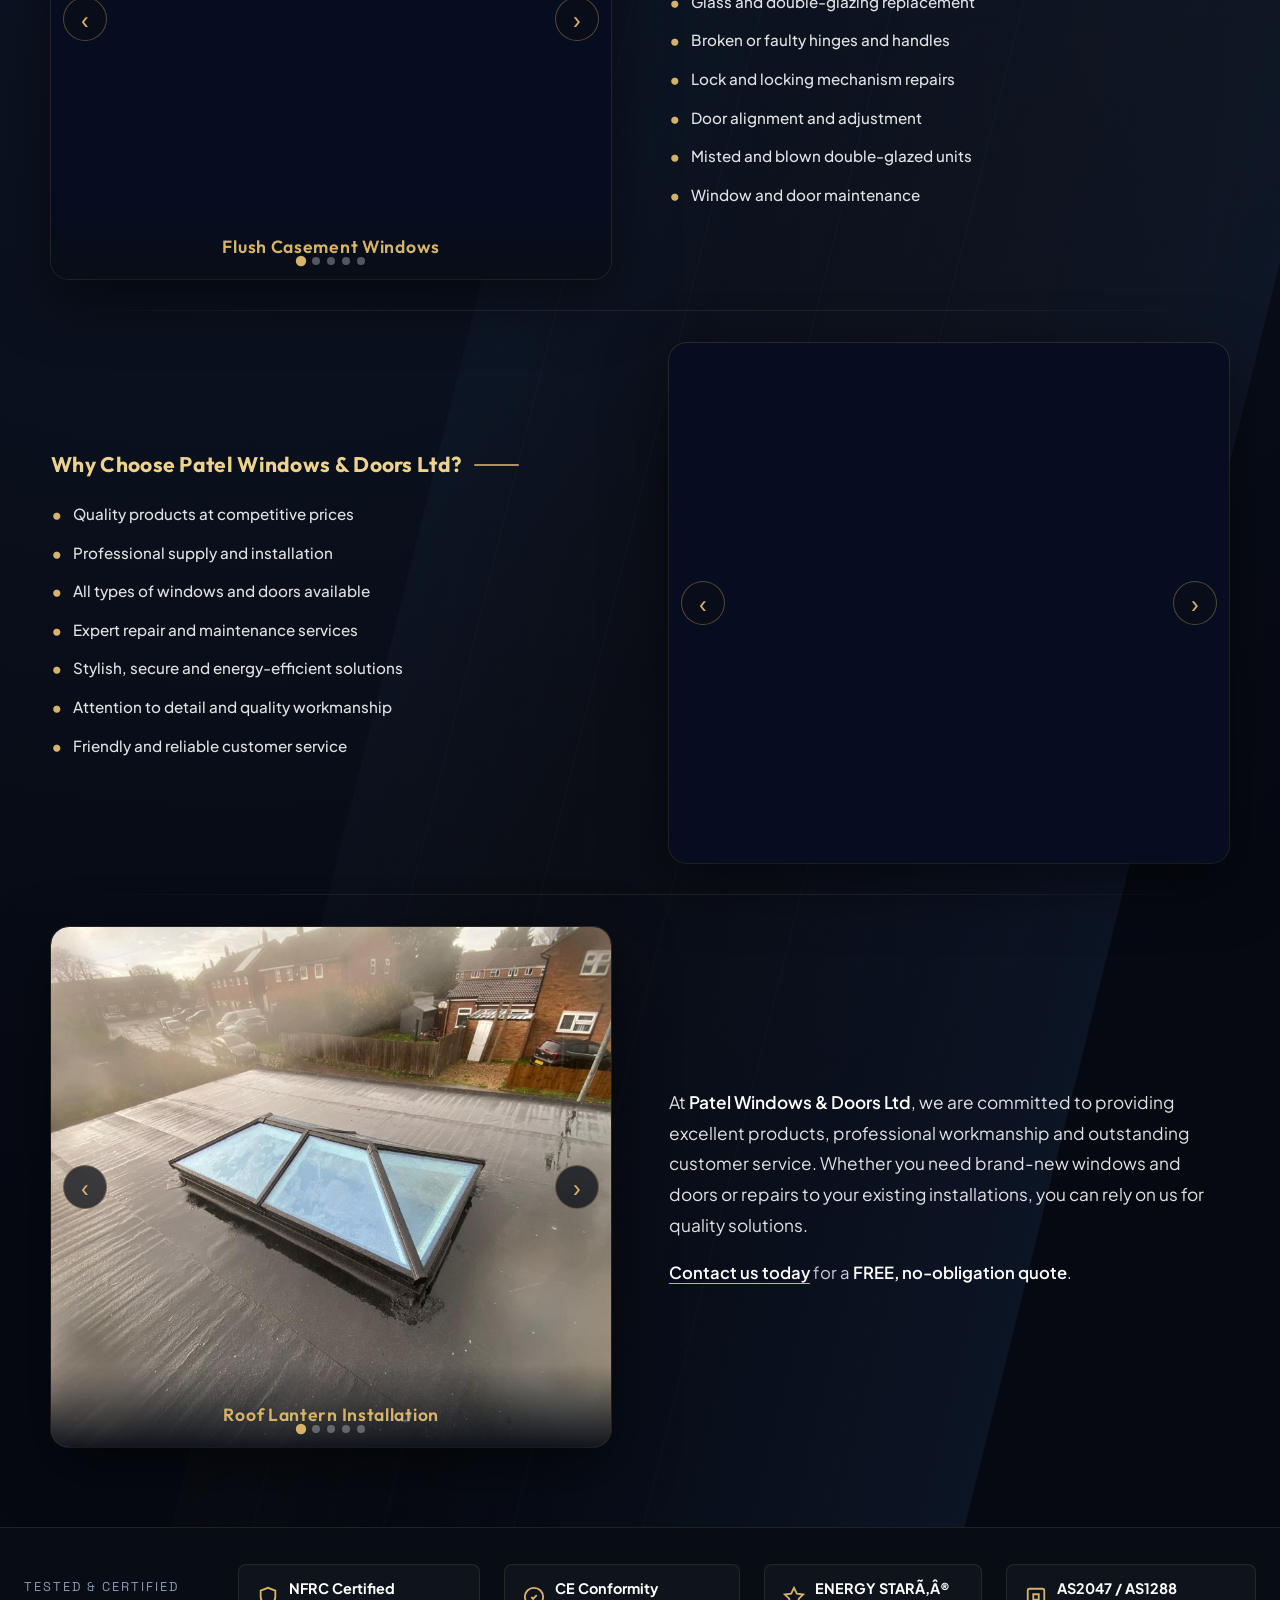
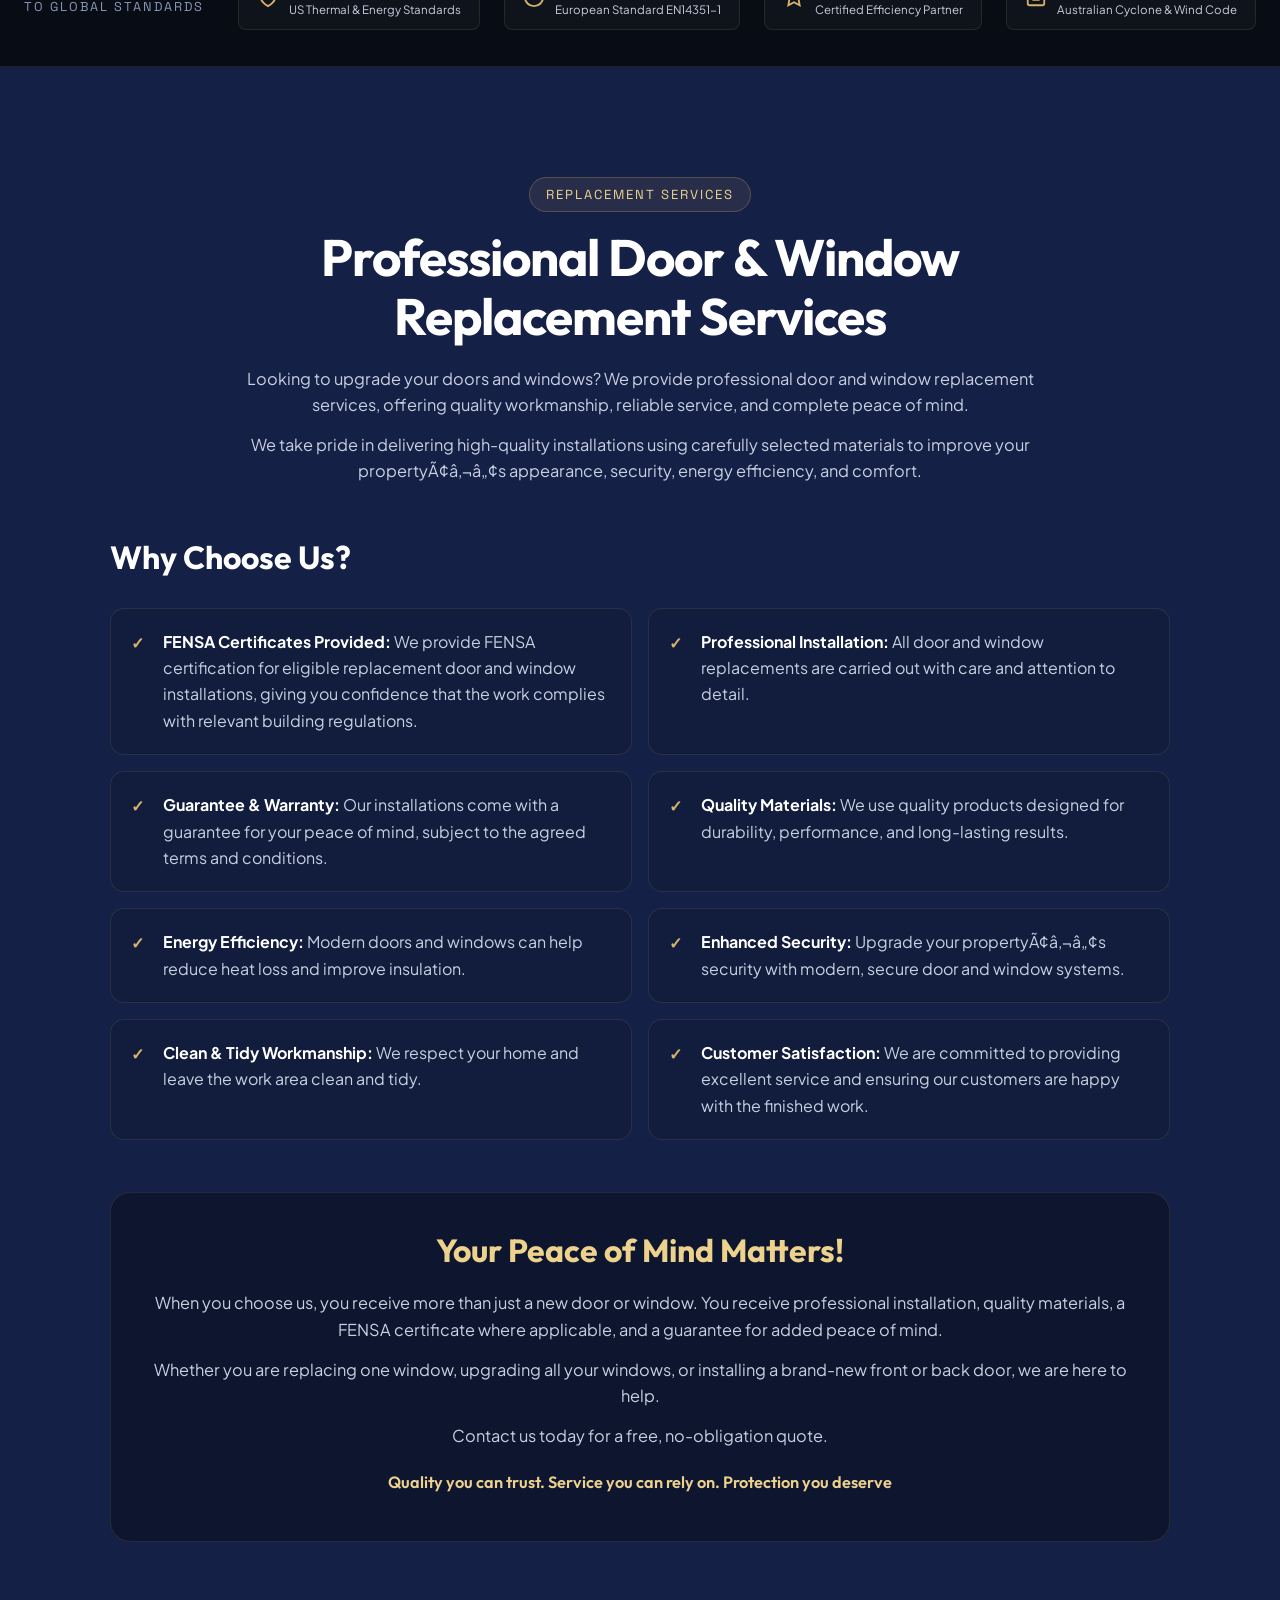
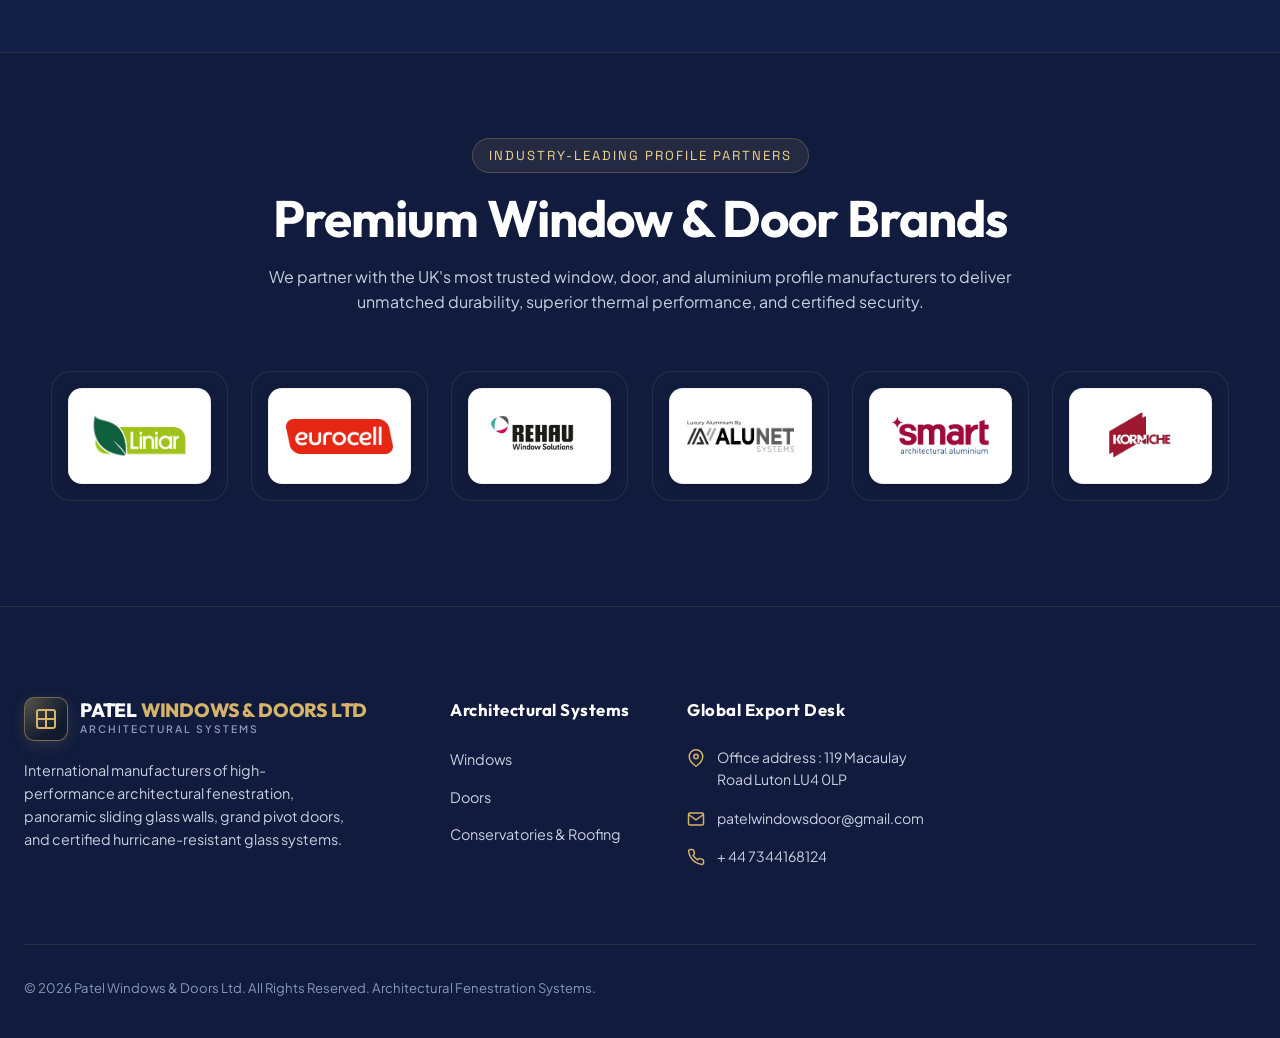
==== commit b9fc263c: "fix: garbled em-dash in PT overlay + scope PT animation to nav/btn links" ====
--- a/index.html
+++ b/index.html
@@ -85,7 +85,7 @@
           </svg>
         </div>
         <div class="di-gold-line"></div>
-        <p class="di-sub">â€” WELCOME TO â€”</p>
+        <p class="di-sub">&mdash; WELCOME TO &mdash;</p>
         <h1 class="di-title">Patel Windows<br><span>&amp; Doors Ltd</span></h1>
         <p class="di-tagline">Quality You Can See &nbsp;&middot;&nbsp; Service You Can Trust</p>
         <div class="di-gold-line"></div>
@@ -171,9 +171,9 @@
         <div class="di-gold-line"></div>
         <p class="di-sub">Ã¢â‚¬â€ WELCOME TO Ã¢â‚¬â€</p>
         <h1 class="di-title">Patel Windows<br><span>&amp; Doors Ltd</span></h1>
-        <p class="di-tagline">Quality You Can See &nbsp;Ã‚Â·&nbsp; Service You Can Trust</p>
+        <p class="di-tagline">Quality You Can See &nbsp;Ã‚&middot;&nbsp; Service You Can Trust</p>
         <div class="di-gold-line"></div>
-        <p class="di-est">EST. ARCHITECTURAL SYSTEMS &nbsp;Ã‚Â·&nbsp; </p>
+        <p class="di-est">EST. ARCHITECTURAL SYSTEMS &nbsp;Ã‚&middot;&nbsp; </p>
       </div>
     </div>
 
@@ -1798,7 +1798,12 @@
       });
     }
 
-    var links = document.querySelectorAll('a[href]');
+    var links = document.querySelectorAll(
+      'a[href].nav-link, a[href].nav-dropdown-item, ' +
+      'a[href].brand-logo, a[href].footer-link, ' +
+      'a[href][class*="btn"], a[href].mobile-quote-btn, ' +
+      'a[href].inq-open-btn'
+    );
 
     links.forEach(function (el) {
       var href = el.getAttribute('href');
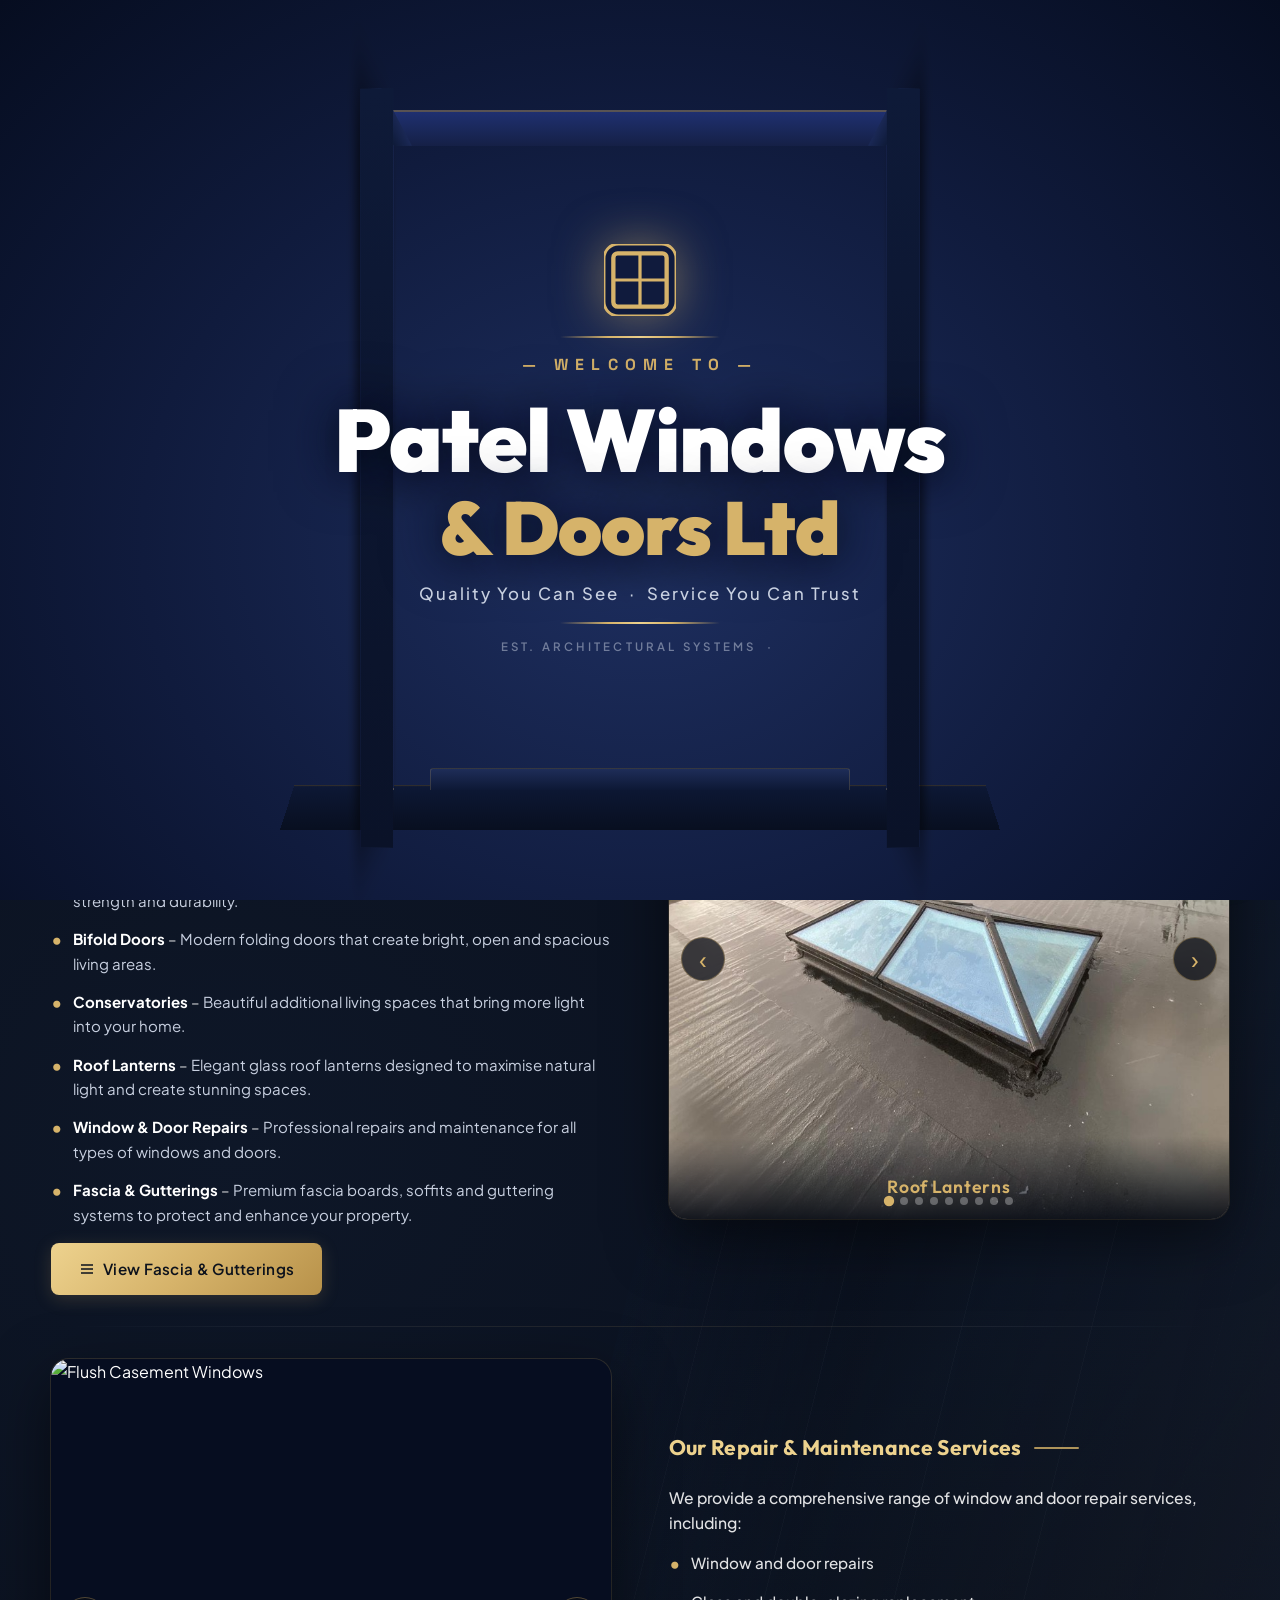
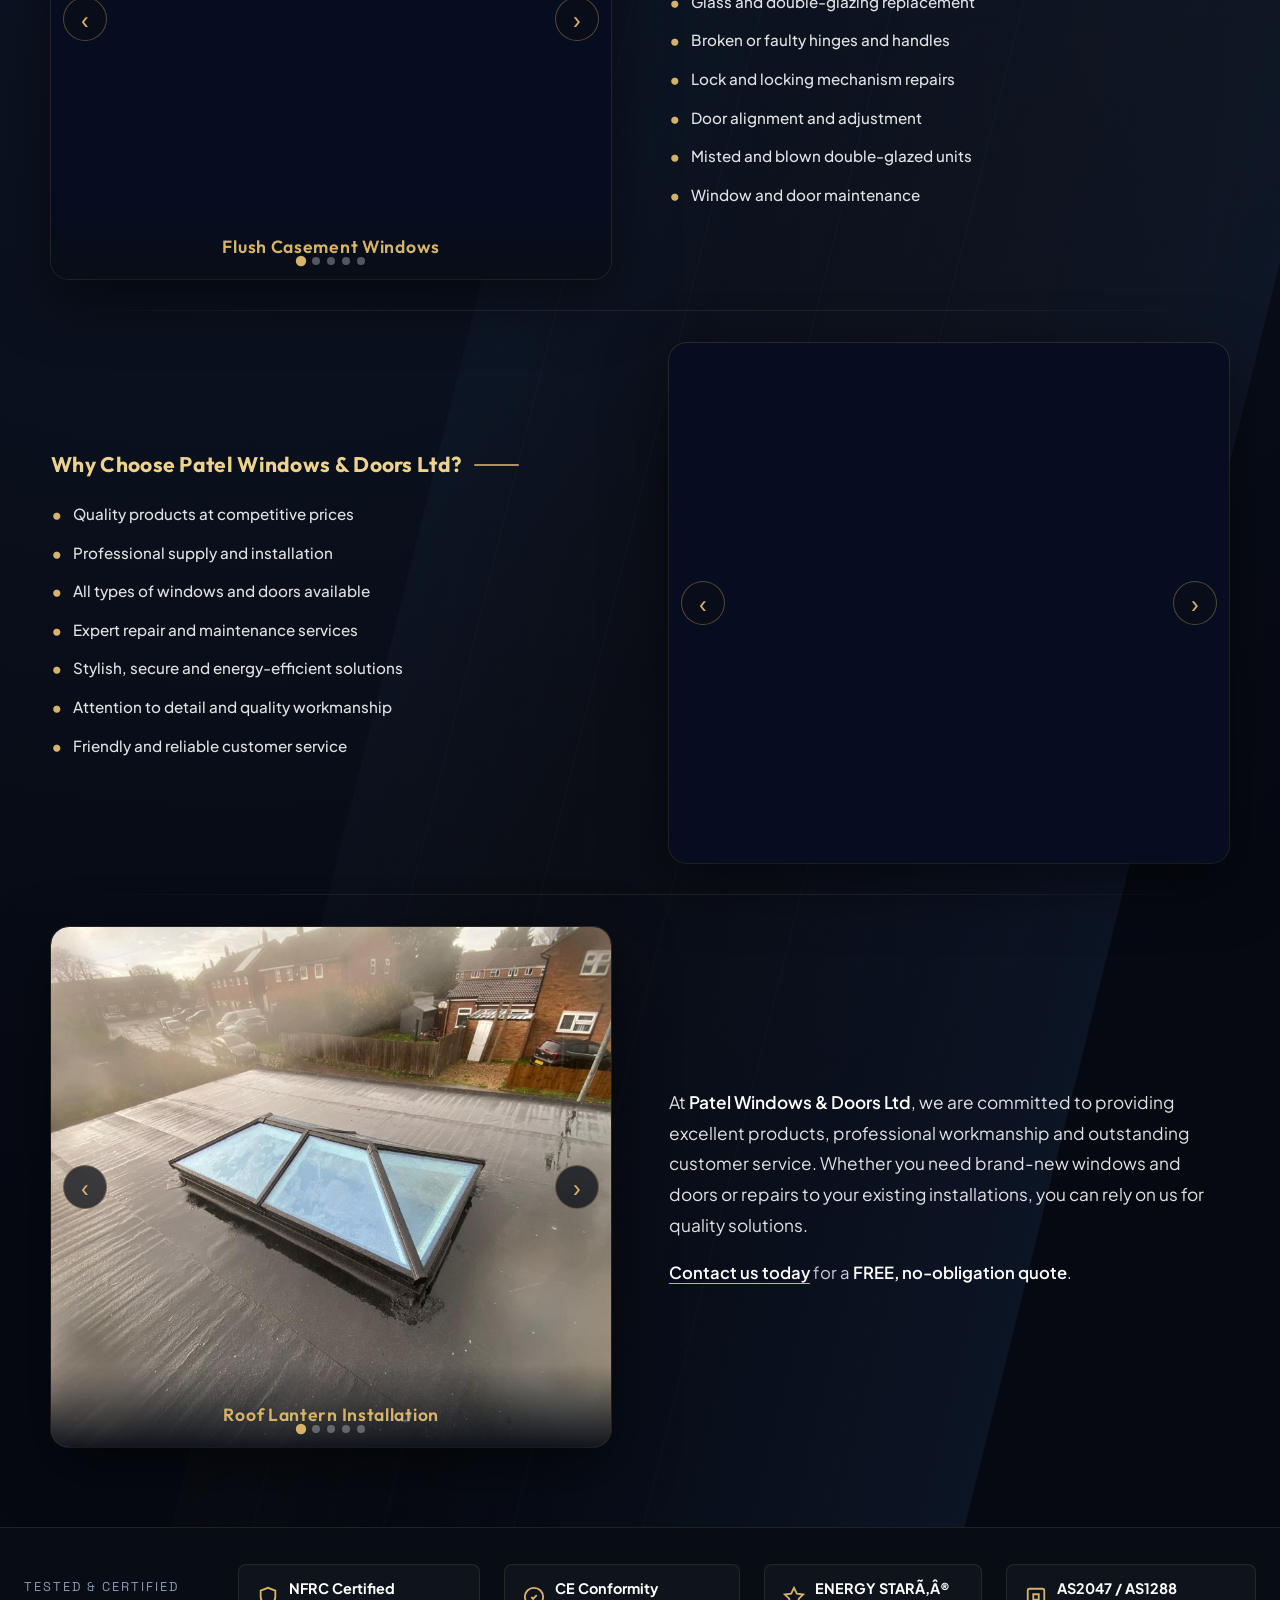
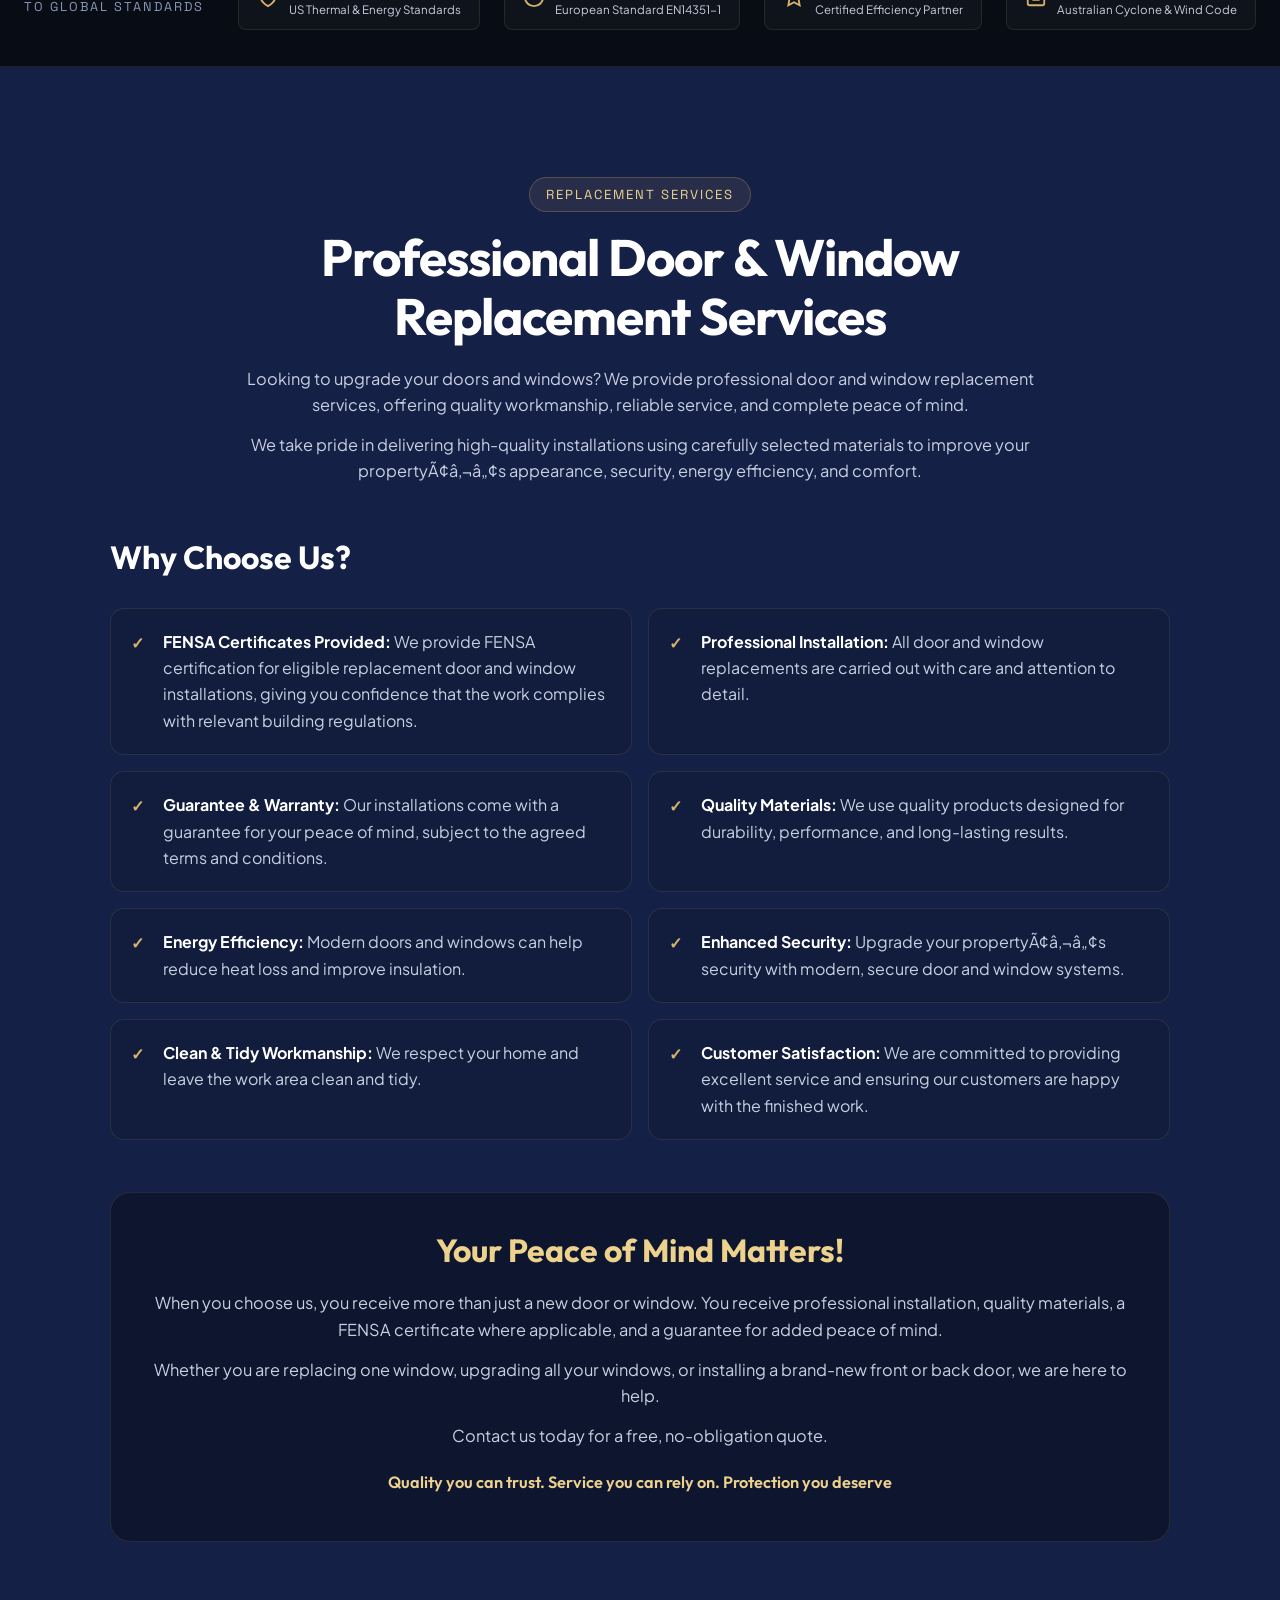
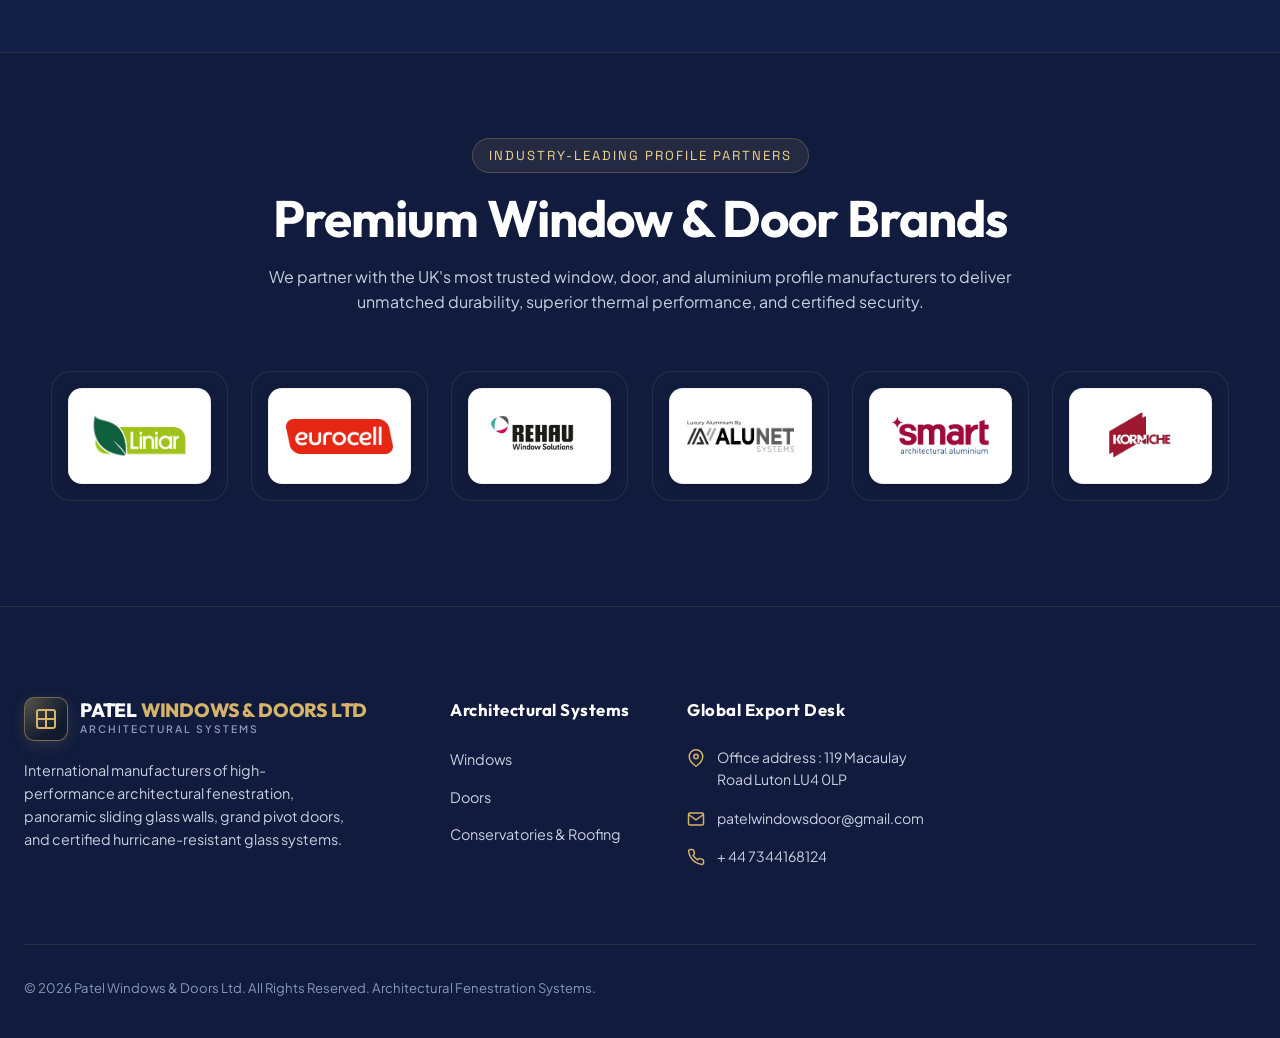
==== commit ccdc8834: "fix: correct garbled em-dash in page transition overlay welcome text" ====
--- a/index.html
+++ b/index.html
@@ -1,2096 +1,2099 @@
-<!DOCTYPE html>
-<html lang="en">
-
-<head>
-  <meta charset="UTF-8">
-  <meta name="viewport" content="width=device-width, initial-scale=1.0">
-  <title>Patel Windows & Doors Ltd | High-Performance Architectural Windows & Doors Systems</title>
-  <meta name="description"
-    content="Patel Windows & Doors Ltd designs and manufactures ultra-premium thermally-broken aluminum, wood-clad, and UPVC windows and doors for overseas luxury residences and commercial projects worldwide.">
-  <meta name="keywords"
-    content="Patel Windows and Doors Ltd, Patel Window Door, architectural windows, bifold patio doors, pivot doors, sliding glass walls, minimal frame windows, hurricane impact glass, thermally broken aluminum, overseas window export, NFRC certified windows">
-
-  <!-- Open Graph -->
-  <meta property="og:title" content="Patel Windows & Doors Ltd | High-Performance Architectural Windows & Doors">
-  <meta property="og:description"
-    content="Ultra-slimline architectural windows, panoramic bi-fold systems, and pivot entry doors engineered for worldwide export.">
-  <meta property="og:type" content="website">
-
-  <!-- Favicon SVG -->
-  <link rel="icon" type="image/svg+xml"
-    href="data:image/svg+xml,<svg xmlns='http://www.w3.org/2000/svg' viewBox='0 0 100 100'><rect width='100' height='100' rx='20' fill='%230d0d0d'/><rect x='15' y='15' width='70' height='70' rx='6' fill='none' stroke='%23D6B36A' stroke-width='8'/><line x1='50' y1='15' x2='50' y2='85' stroke='%23D6B36A' stroke-width='6'/><line x1='15' y1='50' x2='85' y2='50' stroke='%23D6B36A' stroke-width='6'/></svg>">
-
-  <!-- Google Fonts -->
-  <link rel="preconnect" href="https://fonts.googleapis.com">
-  <link rel="preconnect" href="https://fonts.gstatic.com" crossorigin>
-  <link
-    href="https://fonts.googleapis.com/css2?family=Outfit:wght@300;400;500;600;700;800&family=Plus+Jakarta+Sans:wght@300;400;500;600;700&family=Space+Grotesk:wght@500;700&display=swap"
-    rel="stylesheet">
-
-  <!-- Stylesheets -->
-  <link rel="stylesheet" href="css/style.css">
-
-</head>
-
-<body>
-
-  <!-- ======= PAGE TRANSITION OVERLAY ======= -->
-  <div id="page-transition" aria-hidden="true" style="display:none;">
-    <div class="di-bg">
-      <div class="di-particle" style="left:10%;animation-delay:0s;"></div>
-      <div class="di-particle" style="left:30%;animation-delay:0.3s;"></div>
-      <div class="di-particle" style="left:55%;animation-delay:0.6s;"></div>
-      <div class="di-particle" style="left:78%;animation-delay:0.1s;"></div>
-      <div class="di-particle" style="left:90%;animation-delay:0.9s;"></div>
-    </div>
-    <div class="pt-scene">
-      <div class="di-floor"></div>
-      <div class="di-step"></div>
-      <div class="di-frame">
-        <div class="di-frame-top"></div>
-        <div class="di-frame-left"></div>
-        <div class="di-frame-right"></div>
-        <div class="di-door di-door-left" id="ptDoorL">
-          <div class="di-door-face">
-            <div class="di-door-inset di-inset-1"></div>
-            <div class="di-door-inset di-inset-2"></div>
-            <div class="di-door-inset di-inset-3"></div>
-            <div class="di-door-inset di-inset-4"></div>
-            <div class="di-door-glass"></div>
-          </div>
-          <div class="di-handle di-handle-r"></div>
-        </div>
-        <div class="di-door di-door-right" id="ptDoorR">
-          <div class="di-door-face">
-            <div class="di-door-inset di-inset-1"></div>
-            <div class="di-door-inset di-inset-2"></div>
-            <div class="di-door-inset di-inset-3"></div>
-            <div class="di-door-inset di-inset-4"></div>
-            <div class="di-door-glass"></div>
-          </div>
-          <div class="di-handle di-handle-l"></div>
-        </div>
-        <div class="di-seam"></div>
-      </div>
-    </div>
-    <!-- Brand name shown behind opening doors -->
-    <div class="di-welcome pt-welcome">
-      <div class="di-welcome-inner">
-        <div class="di-logo-wrap">
-          <svg width="72" height="72" viewBox="0 0 100 100" fill="none">
-            <rect width="100" height="100" rx="20" fill="#101B3D" stroke="#D6B36A" stroke-width="4" />
-            <rect x="13" y="13" width="74" height="74" rx="6" fill="none" stroke="#D6B36A" stroke-width="6" />
-            <line x1="50" y1="13" x2="50" y2="87" stroke="#D6B36A" stroke-width="4.5" />
-            <line x1="13" y1="50" x2="87" y2="50" stroke="#D6B36A" stroke-width="4.5" />
-          </svg>
-        </div>
-        <div class="di-gold-line"></div>
-        <p class="di-sub">&mdash; WELCOME TO &mdash;</p>
-        <h1 class="di-title">Patel Windows<br><span>&amp; Doors Ltd</span></h1>
-        <p class="di-tagline">Quality You Can See &nbsp;&middot;&nbsp; Service You Can Trust</p>
-        <div class="di-gold-line"></div>
-      </div>
-    </div>
-  </div>
-  <!-- /#page-transition -->
-
-
-  <!-- ======= PAGE TRANSITION OVERLAY ======= -->
-
-
-
-  <!-- ================= DOOR INTRO ANIMATION (3D) ================= -->
-  <div id="door-intro" aria-hidden="true">
-
-    <!-- Animated background particles -->
-    <div class="di-bg">
-      <div class="di-particle" style="left:10%;animation-delay:0s;"></div>
-      <div class="di-particle" style="left:25%;animation-delay:0.4s;"></div>
-      <div class="di-particle" style="left:50%;animation-delay:0.8s;"></div>
-      <div class="di-particle" style="left:70%;animation-delay:0.2s;"></div>
-      <div class="di-particle" style="left:88%;animation-delay:1s;"></div>
-    </div>
-
-    <!-- 3D Door Scene wrapper (perspective container) -->
-    <div class="di-scene">
-
-      <!-- Floor / step -->
-      <div class="di-floor"></div>
-      <div class="di-step"></div>
-
-      <!-- Door frame -->
-      <div class="di-frame">
-        <div class="di-frame-top"></div>
-        <div class="di-frame-left"></div>
-        <div class="di-frame-right"></div>
-
-        <!-- Left Door Leaf -->
-        <div class="di-door di-door-left" id="diDoorL">
-          <div class="di-door-face">
-            <div class="di-door-inset di-inset-1"></div>
-            <div class="di-door-inset di-inset-2"></div>
-            <div class="di-door-inset di-inset-3"></div>
-            <div class="di-door-inset di-inset-4"></div>
-            <div class="di-door-glass"></div>
-          </div>
-          <div class="di-door-side di-door-side-left"></div>
-          <div class="di-door-top"></div>
-          <div class="di-handle di-handle-r"></div>
-        </div>
-
-        <!-- Right Door Leaf -->
-        <div class="di-door di-door-right" id="diDoorR">
-          <div class="di-door-face">
-            <div class="di-door-inset di-inset-1"></div>
-            <div class="di-door-inset di-inset-2"></div>
-            <div class="di-door-inset di-inset-3"></div>
-            <div class="di-door-inset di-inset-4"></div>
-            <div class="di-door-glass"></div>
-          </div>
-          <div class="di-door-side di-door-side-right"></div>
-          <div class="di-door-top"></div>
-          <div class="di-handle di-handle-l"></div>
-        </div>
-
-        <!-- Centre seam gold line -->
-        <div class="di-seam"></div>
-      </div>
-    </div>
-
-    <!-- Welcome overlay (appears behind opening doors) -->
-    <div class="di-welcome" id="diWelcome">
-      <div class="di-welcome-inner">
-        <div class="di-logo-wrap">
-          <svg width="72" height="72" viewBox="0 0 100 100" fill="none">
-            <rect width="100" height="100" rx="20" fill="#101B3D" stroke="#D6B36A" stroke-width="4" />
-            <rect x="13" y="13" width="74" height="74" rx="6" fill="none" stroke="#D6B36A" stroke-width="6" />
-            <line x1="50" y1="13" x2="50" y2="87" stroke="#D6B36A" stroke-width="4.5" />
-            <line x1="13" y1="50" x2="87" y2="50" stroke="#D6B36A" stroke-width="4.5" />
-          </svg>
-        </div>
-        <div class="di-gold-line"></div>
-        <p class="di-sub">Ã¢â‚¬â€ WELCOME TO Ã¢â‚¬â€</p>
-        <h1 class="di-title">Patel Windows<br><span>&amp; Doors Ltd</span></h1>
-        <p class="di-tagline">Quality You Can See &nbsp;Ã‚&middot;&nbsp; Service You Can Trust</p>
-        <div class="di-gold-line"></div>
-        <p class="di-est">EST. ARCHITECTURAL SYSTEMS &nbsp;Ã‚&middot;&nbsp; </p>
-      </div>
-    </div>
-
-  </div><!-- /#door-intro -->
-
-  <style>
-    /* ============================================================
-     3D DOOR INTRO ANIMATION
-  ============================================================ */
-    #door-intro {
-      position: fixed;
-      top: 0;
-      left: 0;
-      width: 100%;
-      height: 100%;
-      width: 100vw;
-      height: 100vh;
-      z-index: 99999;
-      display: flex;
-      align-items: center;
-      justify-content: center;
-      overflow: hidden;
-      pointer-events: all;
-      background: radial-gradient(ellipse at 50% 60%, #1e2f60 0%, #101B3D 55%, #060d20 100%);
-    }
-
-    /* ---- background particles ---- */
-    .di-bg {
-      position: absolute;
-      inset: 0;
-      pointer-events: none;
-    }
-
-    .di-particle {
-      position: absolute;
-      bottom: -20px;
-      width: 2px;
-      height: 2px;
-      background: #D6B36A;
-      border-radius: 50%;
-      opacity: 0;
-      animation: diFloat 4s ease-in infinite;
-    }
-
-    @keyframes diFloat {
-      0% {
-        opacity: 0;
-        transform: translateY(0) scale(1);
-      }
-
-      10% {
-        opacity: 0.6;
-      }
-
-      90% {
-        opacity: 0.2;
-      }
-
-      100% {
-        opacity: 0;
-        transform: translateY(-100vh) scale(0.4);
-      }
-    }
-
-    /* ---- 3D scene wrapper ---- */
-    .di-scene {
-      position: relative;
-      width: min(600px, 90vw);
-      height: min(680px, 88vh);
-      perspective: 1800px;
-      perspective-origin: 50% 38%;
-    }
-
-    /* ---- floor & step ---- */
-    .di-floor {
-      position: absolute;
-      bottom: -40px;
-      left: -60px;
-      right: -60px;
-      height: 80px;
-      background: linear-gradient(to bottom, #0d1835, #080f20);
-      transform: rotateX(70deg);
-      transform-origin: bottom;
-      border-top: 2px solid rgba(214, 179, 106, 0.18);
-    }
-
-    .di-step {
-      position: absolute;
-      bottom: 0;
-      left: 15%;
-      right: 15%;
-      height: 22px;
-      background: linear-gradient(to bottom, #1e2d58, #0d1835);
-      border-radius: 3px 3px 0 0;
-      border: 1px solid rgba(214, 179, 106, 0.2);
-      border-bottom: none;
-      z-index: 1;
-    }
-
-    /* ---- door frame ---- */
-    .di-frame {
-      position: absolute;
-      inset: 0;
-      z-index: 2;
-    }
-
-    .di-frame-top {
-      position: absolute;
-      top: 0;
-      left: 4%;
-      right: 4%;
-      height: 36px;
-      background: linear-gradient(to bottom, #1f3070, #152046);
-      border: 2px solid rgba(214, 179, 106, 0.35);
-      border-bottom: none;
-      border-radius: 4px 4px 0 0;
-    }
-
-    .di-frame-left,
-    .di-frame-right {
-      position: absolute;
-      top: 0;
-      bottom: 0;
-      width: 5%;
-      background: linear-gradient(to right, #152046, #1f3070, #152046);
-      border: 2px solid rgba(214, 179, 106, 0.30);
-    }
-
-    .di-frame-left {
-      left: 4%;
-      border-right: none;
-      border-radius: 4px 0 0 4px;
-    }
-
-    .di-frame-right {
-      right: 4%;
-      border-left: none;
-      border-radius: 0 4px 4px 0;
-    }
-
-    /* ---- door leaves ---- */
-    .di-door {
-      position: absolute;
-      top: 36px;
-      bottom: 0;
-      width: 45.5%;
-      transform-style: preserve-3d;
-      transition: transform 1.3s cubic-bezier(0.68, -0.02, 0.265, 1.05);
-      z-index: 3;
-    }
-
-    .di-door-left {
-      left: 9%;
-      transform-origin: left center;
-    }
-
-    .di-door-right {
-      right: 9%;
-      transform-origin: right center;
-    }
-
-    /* door face (front surface) */
-    .di-door-face {
-      position: absolute;
-      inset: 0;
-      background: linear-gradient(145deg, #1e3068 0%, #152046 45%, #0e1a38 100%);
-      border: 1.5px solid rgba(214, 179, 106, 0.25);
-      overflow: hidden;
-      display: flex;
-      flex-direction: column;
-      padding: 20px 18px;
-      gap: 10px;
-      backface-visibility: hidden;
-    }
-
-    /* panel insets */
-    .di-door-inset {
-      border: 1.5px solid rgba(214, 179, 106, 0.28);
-      border-radius: 3px;
-      background: linear-gradient(135deg, rgba(255, 255, 255, 0.03) 0%, rgba(214, 179, 106, 0.04) 100%);
-      box-shadow: inset 0 3px 10px rgba(0, 0, 0, 0.4), inset 0 -1px 0 rgba(255, 255, 255, 0.04),
-        0 1px 0 rgba(255, 255, 255, 0.06);
-    }
-
-    .di-inset-1 {
-      flex: 1;
-    }
-
-    .di-inset-2 {
-      flex: 1;
-    }
-
-    .di-inset-3 {
-      flex: 1.6;
-    }
-
-    .di-inset-4 {
-      flex: 0.8;
-    }
-
-    /* glass fanlight strip */
-    .di-door-glass {
-      height: 55px;
-      background: linear-gradient(135deg,
-          rgba(91, 155, 213, 0.08) 0%,
-          rgba(214, 179, 106, 0.06) 50%,
-          rgba(91, 155, 213, 0.05) 100%);
-      border: 1px solid rgba(214, 179, 106, 0.22);
-      border-radius: 3px;
-      position: relative;
-      overflow: hidden;
-    }
-
-    .di-door-glass::after {
-      content: '';
-      position: absolute;
-      top: 10px;
-      left: 10px;
-      right: 10px;
-      bottom: 10px;
-      background: radial-gradient(ellipse at 30% 30%, rgba(255, 255, 255, 0.12), transparent 60%);
-    }
-
-    /* door side (thickness / depth face) */
-    .di-door-side {
-      position: absolute;
-      top: 0;
-      bottom: 0;
-      width: 28px;
-      background: linear-gradient(to bottom, #0e1a38, #0a1228);
-      backface-visibility: hidden;
-    }
-
-    .di-door-side-left {
-      right: -28px;
-      transform: rotateY(90deg);
-      transform-origin: left;
-    }
-
-    .di-door-side-right {
-      left: -28px;
-      transform: rotateY(-90deg);
-      transform-origin: right;
-    }
-
-    /* door top face */
-    .di-door-top {
-      position: absolute;
-      top: -18px;
-      left: 0;
-      right: 0;
-      height: 18px;
-      background: linear-gradient(to bottom, #1a2855, #0e1a38);
-      transform: rotateX(90deg);
-      transform-origin: bottom;
-    }
-
-    /* handles */
-    .di-handle {
-      position: absolute;
-      top: 48%;
-      transform: translateY(-50%);
-      width: 14px;
-      height: 90px;
-      background: linear-gradient(180deg, #EDD28E 0%, #D6B36A 30%, #B8924A 60%, #EDD28E 100%);
-      border-radius: 7px;
-      box-shadow: 0 4px 16px rgba(0, 0, 0, 0.6),
-        inset 0 1px 3px rgba(255, 255, 255, 0.4),
-        inset 0 -1px 3px rgba(0, 0, 0, 0.3);
-    }
-
-    .di-handle::before {
-      content: '';
-      position: absolute;
-      top: 50%;
-      left: 50%;
-      width: 6px;
-      height: 6px;
-      border-radius: 50%;
-      background: #B8924A;
-      transform: translate(-50%, -50%);
-      box-shadow: 0 1px 4px rgba(0, 0, 0, 0.5);
-    }
-
-    .di-handle-r {
-      right: 14px;
-    }
-
-    .di-handle-l {
-      left: 14px;
-    }
-
-    /* centre seam gold glow */
-    .di-seam {
-      position: absolute;
-      left: 50%;
-      top: 36px;
-      bottom: 0;
-      width: 4px;
-      transform: translateX(-50%);
-      background: linear-gradient(180deg,
-          rgba(214, 179, 106, 0.9) 0%,
-          #EDD28E 50%,
-          rgba(214, 179, 106, 0.9) 100%);
-      z-index: 10;
-      box-shadow: 0 0 18px rgba(214, 179, 106, 0.7), 0 0 40px rgba(214, 179, 106, 0.3);
-    }
-
-    /* ---- Welcome text (behind doors) ---- */
-    .di-welcome {
-      position: absolute;
-      inset: 0;
-      z-index: 1;
-      display: flex;
-      align-items: center;
-      justify-content: center;
-      opacity: 0;
-      transform: scale(0.88) translateY(20px);
-      transition: opacity 0.9s ease 1.0s, transform 0.9s ease 1.0s;
-    }
-
-    .di-welcome-inner {
-      text-align: center;
-      display: flex;
-      flex-direction: column;
-      align-items: center;
-      gap: 14px;
-      padding: 20px;
-    }
-
-    .di-logo-wrap {
-      filter: drop-shadow(0 0 24px rgba(214, 179, 106, 0.5));
-      animation: diLogoPulse 2.5s ease-in-out infinite;
-    }
-
-    @keyframes diLogoPulse {
-
-      0%,
-      100% {
-        filter: drop-shadow(0 0 18px rgba(214, 179, 106, 0.4));
-      }
-
-      50% {
-        filter: drop-shadow(0 0 36px rgba(214, 179, 106, 0.75));
-      }
-    }
-
-    .di-gold-line {
-      width: 160px;
-      height: 1.5px;
-      background: linear-gradient(90deg, transparent, #D6B36A 30%, #EDD28E 50%, #D6B36A 70%, transparent);
-    }
-
-    .di-sub {
-      font-family: 'Space Grotesk', sans-serif;
-      font-size: clamp(0.7rem, 2.2vw, 1rem);
-      letter-spacing: 0.45em;
-      color: #D6B36A;
-      font-weight: 700;
-      margin: 0;
-    }
-
-    .di-title {
-      font-family: 'Outfit', sans-serif;
-      font-size: clamp(2.4rem, 7vw, 5.5rem);
-      font-weight: 900;
-      color: #FFFFFF;
-      line-height: 1.08;
-      margin: 0;
-      letter-spacing: -0.01em;
-      text-shadow: 0 2px 40px rgba(0, 0, 0, 0.6), 0 0 60px rgba(16, 27, 61, 0.8);
-    }
-
-    .di-title span {
-      color: #D6B36A;
-      display: block;
-      font-size: 85%;
-    }
-
-    .di-tagline {
-      font-size: clamp(0.75rem, 2vw, 1.05rem);
-      color: #C8D0E0;
-      letter-spacing: 0.12em;
-      margin: 0;
-      font-weight: 500;
-    }
-
-    .di-est {
-      font-size: clamp(0.55rem, 1.4vw, 0.72rem);
-      color: rgba(200, 208, 224, 0.5);
-      letter-spacing: 0.28em;
-      margin: 0;
-      font-weight: 600;
-    }
-
-    /* ---- OPEN state ---- */
-    #door-intro.doors-opening #diDoorL {
-      transform: perspective(1800px) rotateY(-96deg);
-      box-shadow: 30px 0 60px rgba(0, 0, 0, 0.6);
-    }
-
-    #door-intro.doors-opening #diDoorR {
-      transform: perspective(1800px) rotateY(96deg);
-      box-shadow: -30px 0 60px rgba(0, 0, 0, 0.6);
-    }
-
-    #door-intro.doors-opening .di-welcome {
-      opacity: 1;
-      transform: scale(1) translateY(0);
-    }
-
-    #door-intro.doors-opening .di-seam {
-      opacity: 0;
-      transition: opacity 0.25s ease 0.5s;
-    }
-
-    /* ---- FADE OUT ---- */
-    #door-intro.fade-out {
-      opacity: 0;
-      transition: opacity 1s ease;
-      pointer-events: none;
-    }
-
-    /* ---- MOBILE RESPONSIVE ---- */
-    @media (max-width: 768px) {
-      /* Force full-screen overlay with flex centering */
-      #door-intro {
-        position: fixed !important;
-        top: 0 !important;
-        left: 0 !important;
-        right: 0 !important;
-        bottom: 0 !important;
-        width: 100vw !important;
-        height: 100vh !important;
-        display: flex !important;
-        align-items: center !important;
-        justify-content: center !important;
-        overflow: hidden !important;
-      }
-
-      /* Scene sizing for mobile Ã¢â‚¬â€ let flex center it */
-      .di-scene {
-        position: relative !important;
-        top: auto !important;
-        left: auto !important;
-        transform: none !important;
-        width: 86vw !important;
-        height: 72vh !important;
-        max-width: 360px !important;
-        max-height: 500px !important;
-        perspective: 700px !important;
-        perspective-origin: 50% 50% !important;
-        margin: 0 !important;
-        flex-shrink: 0 !important;
-      }
-
-      .di-frame-top {
-        height: 18px !important;
-      }
-
-      .di-door {
-        top: 18px !important;
-      }
-
-      .di-welcome-inner {
-        padding: 12px 8px !important;
-        gap: 6px !important;
-      }
-
-      .di-title {
-        font-size: clamp(1.1rem, 6vw, 1.7rem) !important;
-      }
-
-      .di-sub {
-        font-size: 0.55rem !important;
-        letter-spacing: 0.1em !important;
-      }
-
-      .di-est {
-        font-size: 0.45rem !important;
-        letter-spacing: 0.08em !important;
-      }
-
-      .di-logo-wrap svg {
-        width: 44px !important;
-        height: 44px !important;
-      }
-
-      .di-gold-line {
-        width: 65px !important;
-      }
-
-      #door-intro.doors-opening #diDoorL {
-        transform: perspective(700px) rotateY(-86deg) !important;
-      }
-
-      #door-intro.doors-opening #diDoorR {
-        transform: perspective(700px) rotateY(86deg) !important;
-      }
-
-      .di-floor {
-        left: -10px !important;
-        right: -10px !important;
-        bottom: -15px !important;
-        height: 40px !important;
-      }
-
-      .di-step {
-        height: 10px !important;
-      }
-
-      .di-frame-left,
-      .di-frame-right {
-        width: 16px !important;
-      }
-    }
-  </style>
-
-  <script>
-    (function () {
-      var intro = document.getElementById('door-intro');
-      if (!intro) return;
-
-      // If navigated via page-transition animation, skip startup door intro
-      if (sessionStorage.getItem('pt_navigated') === '1') {
-        sessionStorage.removeItem('pt_navigated');
-        if (intro.parentNode) intro.parentNode.removeChild(intro);
-        document.body.style.overflow = '';
-        return;
-      }
-
-      document.body.style.overflow = 'hidden';
-
-      // FIX: Lock door intro to full viewport on mobile
-      function setMobileHeight() {
-        if (window.innerWidth <= 768) {
-          intro.style.position = 'fixed';
-          intro.style.top = '0';
-          intro.style.left = '0';
-          intro.style.right = '0';
-          intro.style.bottom = '0';
-          intro.style.width = '100vw';
-          intro.style.height = window.innerHeight + 'px';
-          intro.style.overflow = 'hidden';
-          intro.style.zIndex = '99999';
-          intro.style.display = 'flex';
-          intro.style.alignItems = 'center';
-          intro.style.justifyContent = 'center';
-        }
-      }
-      setMobileHeight();
-      window.addEventListener('resize', setMobileHeight);
-      window.addEventListener('orientationchange', function(){ setTimeout(setMobileHeight, 100); });
-
-      // Open doors at 500ms
-      setTimeout(function () { intro.classList.add('doors-opening'); }, 500);
-
-      // Fade out at 3.6s
-      setTimeout(function () {
-        intro.classList.add('fade-out');
-        document.body.style.overflow = '';
-      }, 3600);
-
-      // Remove from DOM at 4.7s
-      setTimeout(function () {
-        if (intro && intro.parentNode) intro.parentNode.removeChild(intro);
-      }, 4700);
-    })();
-  </script>
-
-  <!-- ================= SITE HEADER ================= -->
-  <header class="site-header">
-    <div class="container header-inner">
-      <a href="index.html" class="brand-logo" aria-label="Patel Windows & Doors Ltd Home">
-        <div class="logo-icon">
-          <!-- Architectural Window SVG Logo -->
-          <svg width="24" height="24" viewBox="0 0 24 24" fill="none" stroke="currentColor" stroke-width="2"
-            stroke-linecap="round" stroke-linejoin="round" style="color:var(--gold-primary);">
-            <rect x="3" y="3" width="18" height="18" rx="2" />
-            <line x1="3" y1="12" x2="21" y2="12" />
-            <line x1="12" y1="3" x2="12" y2="21" />
-          </svg>
-        </div>
-        <div class="logo-text">
-          <span class="logo-title">PATEL <span>WINDOWS & DOORS LTD</span></span>
-          <span class="logo-tagline">ARCHITECTURAL SYSTEMS Ã¢â‚¬Â¢ GLOBAL EXPORT</span>
-        </div>
-      </a>
-
-      <!-- Navigation -->
-      <nav class="nav-menu" aria-label="Primary Navigation">
-        <a href="index.html" class="nav-link active">Home</a>
-        <div class="nav-dropdown">
-          <a href="windows.html" class="nav-link">Windows <span class="dropdown-arrow"></span></a>
-          <div class="nav-dropdown-menu">
-            <a href="windows.html#upvc" class="nav-dropdown-item"><span class="item-num">1</span> uPVC Windows</a>
-            <a href="windows.html#aluminium" class="nav-dropdown-item"><span class="item-num">2</span> Aluminium
-              Windows</a>
-            <a href="windows.html#flush-casement" class="nav-dropdown-item"><span class="item-num">3</span> Flush
-              Casement Windows</a>
-            <a href="windows.html#sliding-sash" class="nav-dropdown-item"><span class="item-num">4</span> Sliding Sash
-              Windows</a>
-            <a href="windows.html#tilt-turn" class="nav-dropdown-item"><span class="item-num">5</span> Tilt and Turn
-              Windows</a>
-            <a href="windows.html#french-casement" class="nav-dropdown-item"><span class="item-num">6</span> French
-              Casement Windows</a>
-            <a href="windows.html#bay-bow" class="nav-dropdown-item"><span class="item-num">7</span> Bay and Bow
-              Windows</a>
-            <div class="nav-dropdown-divider"></div>
-            <a href="windows.html#heritage" class="nav-dropdown-item"><span class="item-num">8</span> Heritage
-              Windows</a>
-            <a href="windows.html#timber" class="nav-dropdown-item"><span class="item-num">9</span> Timber Windows</a>
-            <a href="windows.html#roof-skylights" class="nav-dropdown-item"><span class="item-num">10</span> Roof
-              Windows &amp; Skylights</a>
-            <a href="windows.html#commercial" class="nav-dropdown-item"><span class="item-num">11</span> Commercial
-              Windows</a>
-            <a href="windows.html#bespoke" class="nav-dropdown-item"><span class="item-num">12</span> Bespoke
-              Windows</a>
-          </div>
-        </div>
-        <div class="nav-dropdown">
-          <a href="doors.html" class="nav-link">Doors <span class="dropdown-arrow"></span></a>
-          <div class="nav-dropdown-menu">
-            <a href="doors.html#single-upvc-doors" class="nav-dropdown-item"><span class="item-num">1</span> Single Upvc
-              Doors</a>
-            <a href="doors.html#composite-doors" class="nav-dropdown-item"><span class="item-num">2</span> Composite
-              Doors</a>
-            <a href="doors.html#bifold-doors" class="nav-dropdown-item"><span class="item-num">3</span> Bifold Doors</a>
-          </div>
-        </div>
-        <div class="nav-dropdown">
-          <a href="conservatories.html" class="nav-link">Conservatories &amp; Roofing <span
-              class="dropdown-arrow"></span></a>
-          <div class="nav-dropdown-menu">
-            <a href="conservatories.html#roof-lanterns" class="nav-dropdown-item"><span class="item-num">1</span> Roof
-              Lanterns</a>
-            <a href="conservatories.html#conservatory" class="nav-dropdown-item"><span class="item-num">2</span>
-              Conservatory</a>
-          </div>
-        </div>
-        <div class="nav-dropdown">
-          <a href="glass.html" class="nav-link">Glass <span class="dropdown-arrow"></span></a>
-          <div class="nav-dropdown-menu">
-            <a href="glass.html#clear-double" class="nav-dropdown-item"><span class="item-num">1</span> Clear Double
-              Glazing</a>
-            <a href="glass.html#triple-glazing" class="nav-dropdown-item"><span class="item-num">2</span> Triple
-              Glazing</a>
-            <a href="glass.html#low-e" class="nav-dropdown-item"><span class="item-num">3</span> Low-E Glass</a>
-            <a href="glass.html#toughened" class="nav-dropdown-item"><span class="item-num">4</span> Toughened Safety
-              Glass</a>
-            <a href="glass.html#laminated" class="nav-dropdown-item"><span class="item-num">5</span> Laminated Safety
-              Glass</a>
-            <a href="glass.html#acoustic" class="nav-dropdown-item"><span class="item-num">6</span> Acoustic Glass</a>
-            <a href="glass.html#solar-control" class="nav-dropdown-item"><span class="item-num">7</span> Solar-Control
-              Glass</a>
-            <div class="nav-dropdown-divider"></div>
-            <a href="glass.html#obscure" class="nav-dropdown-item"><span class="item-num">8</span> Obscure Privacy
-              Glass</a>
-            <a href="glass.html#frosted" class="nav-dropdown-item"><span class="item-num">9</span> Frosted Glass</a>
-            <a href="glass.html#georgian" class="nav-dropdown-item"><span class="item-num">10</span> Georgian Decorative
-              Glass</a>
-            <a href="glass.html#leaded" class="nav-dropdown-item"><span class="item-num">11</span> Leaded Decorative
-              Glass</a>
-            <a href="glass.html#tinted" class="nav-dropdown-item"><span class="item-num">12</span> Tinted Glass</a>
-          </div>
-        </div>
-        <a href="fascia.html" class="nav-link" style="white-space:nowrap;">Fascia &amp; Gutterings</a>
-        <div class="mobile-nav-actions">
-          <a href="#" class="btn btn-outline btn-sm mobile-quote-btn inq-open-btn" style="border-color:#D6B36A;color:#D6B36A;white-space:nowrap;">Inquiry</a>
-          <a href="feedback.html" class="btn btn-primary btn-sm mobile-quote-btn">Feedback</a>
-        </div>
-      </nav>
-
-      <div class="header-actions">
-        <a href="#" class="btn btn-outline btn-sm inq-open-btn" style="border-color:#D6B36A;color:#D6B36A;white-space:nowrap;margin-right:6px;">Inquiry</a>
-        <a href="feedback.html" class="btn btn-primary btn-sm">Feedback</a>
-        <button class="mobile-toggle" id="mobile-toggle" aria-label="Toggle navigation menu" aria-expanded="false">
-          <span class="toggle-bar"></span>
-          <span class="toggle-bar"></span>
-          <span class="toggle-bar"></span>
-        </button>
-      </div>
-    </div>
-  </header>
-
-  <main>
-    <!-- ================= ARCHITECTURAL HERO SPLIT SHOWCASE ================= -->
-    <section class="hero-split-section" id="hero">
-      <!-- Architectural Glass Reflection Graphic (matching reference image) -->
-      <div class="hero-glass-reflection"></div>
-      <div class="hero-glass-mullions"></div>
-
-      <div class="container hero-zigzag-container">
-
-        <!-- ROW 1: Top Headline (Left) & Brand Intro (Right) -->
-        <div class="zigzag-row row-intro">
-          <div class="zigzag-col-left">
-            <div class="hero-pill-tag">
-              <span class="badge-dot"></span>
-              <span>Quality Windows &amp; Doors &bull; Designed for Modern Living</span>
-            </div>
-            <h1 class="hero-split-title">
-              Transform Your Home with <span class="accent-gold">Style, Security</span> &amp; <span
-                class="accent-cyan">Quality</span>.
-            </h1>
-          </div>
-
-          <div class="zigzag-col-right">
-            <p class="hero-split-p">
-              Welcome to <strong class="text-white">Patel Windows &amp; Doors Ltd</strong>, your trusted specialist in
-              high-quality windows, doors, conservatories and roof lanterns. We supply and install a wide range of
-              stylish, durable and energy-efficient products to enhance the beauty, security and comfort of your
-              property.
-            </p>
-            <p class="hero-split-p sub">
-              Whether youÃ¢â‚¬â„¢re upgrading your existing windows, choosing a stunning new composite front door, installing
-              modern aluminium frames, creating the perfect indoor-outdoor space with bifold doors or adding natural
-              light with a beautiful roof lantern, we have the right solution for your home.
-            </p>
-            <p class="hero-split-p sub">
-              Browse our range of <a href="windows.html" class="text-link-accent">high-performance windows</a> and <a
-                href="windows.html" class="text-link-accent">bespoke doors</a> below, or get a free quote today for your
-              new or replacement windows and doors!
-            </p>
-          </div>
-        </div>
-
-        <!-- ROW 2: Our Products & Services (ON LEFT SIDE, Right Side Empty) -->
-        <div class="zigzag-row row-products">
-          <div class="zigzag-col-left">
-            <div class="hero-services-block">
-              <h3 class="hero-services-title">Our Products &amp; Services</h3>
-              <ul class="hero-services-list">
-                <li class="hero-service-item">
-                  <span class="service-bullet-icon">&bull;</span>
-                  <div class="service-content">
-                    <strong class="service-name">uPVC Windows</strong> &ndash; <span class="service-desc">High-quality,
-                      stylish and energy-efficient windows in a wide range of designs.</span>
-                  </div>
-                </li>
-                <li class="hero-service-item">
-                  <span class="service-bullet-icon">&bull;</span>
-                  <div class="service-content">
-                    <strong class="service-name">Composite Doors</strong> &ndash; <span class="service-desc">Beautiful,
-                      secure and durable entrance doors to enhance your homeÃ¢â‚¬â„¢s appearance.</span>
-                  </div>
-                </li>
-                <li class="hero-service-item">
-                  <span class="service-bullet-icon">&bull;</span>
-                  <div class="service-content">
-                    <strong class="service-name">uPVC Doors</strong> &ndash; <span class="service-desc">Quality doors
-                      combining practicality, security and modern design.</span>
-                  </div>
-                </li>
-                <li class="hero-service-item">
-                  <span class="service-bullet-icon">&bull;</span>
-                  <div class="service-content">
-                    <strong class="service-name">Aluminium Windows &amp; Doors</strong> &ndash; <span
-                      class="service-desc">Sleek, contemporary designs offering strength and durability.</span>
-                  </div>
-                </li>
-                <li class="hero-service-item">
-                  <span class="service-bullet-icon">&bull;</span>
-                  <div class="service-content">
-                    <strong class="service-name">Bifold Doors</strong> &ndash; <span class="service-desc">Modern folding
-                      doors that create bright, open and spacious living areas.</span>
-                  </div>
-                </li>
-                <li class="hero-service-item">
-                  <span class="service-bullet-icon">&bull;</span>
-                  <div class="service-content">
-                    <strong class="service-name">Conservatories</strong> &ndash; <span class="service-desc">Beautiful
-                      additional living spaces that bring more light into your home.</span>
-                  </div>
-                </li>
-                <li class="hero-service-item">
-                  <span class="service-bullet-icon">&bull;</span>
-                  <div class="service-content">
-                    <strong class="service-name">Roof Lanterns</strong> &ndash; <span class="service-desc">Elegant glass
-                      roof lanterns designed to maximise natural light and create stunning spaces.</span>
-                  </div>
-                </li>
-                <li class="hero-service-item">
-                  <span class="service-bullet-icon">&bull;</span>
-                  <div class="service-content">
-                    <strong class="service-name">Window &amp; Door Repairs</strong> &ndash; <span
-                      class="service-desc">Professional repairs and maintenance for all types of windows and
-                      doors.</span>
-                  </div>
-                </li>
-                <li class="hero-service-item">
-                  <span class="service-bullet-icon">&bull;</span>
-                  <div class="service-content">
-                    <strong class="service-name">Fascia &amp; Gutterings</strong> &ndash; <span
-                      class="service-desc">Premium fascia boards, soffits and guttering systems to protect and enhance your property.</span>
-                  </div>
-                </li>
-              </ul>
-              <a href="fascia.html" class="btn btn-primary" style="margin-top:16px;display:inline-flex;align-items:center;gap:8px;">
-                <svg width="16" height="16" viewBox="0 0 24 24" fill="none" stroke="currentColor" stroke-width="2"><path d="M3 12h18M3 6h18M3 18h18"/></svg>
-                View Fascia &amp; Gutterings
-              </a>
-            </div>
-          </div>
-
-          <!-- Right Column: 3D Hero Image Slider -->
-          <div class="zigzag-col-right zigzag-col-media">
-            <div class="hero-3d-slider" id="hero3dSlider">
-              <div class="h3s-track" id="h3sTrack">
-                <div class="h3s-slide">
-                  <img src="IMG/hero-rooflantern.jpg" alt="Roof Lantern Installation - Premium Skylight" loading="lazy">
-                  <div class="h3s-label">Roof Lanterns</div>
-                </div>
-                <div class="h3s-slide">
-                  <img src="IMG/hero-door.jpg" alt="Modern Composite Front Door - Black Aluminium" loading="lazy">
-                  <div class="h3s-label">Designer Doors</div>
-                </div>
-                <div class="h3s-slide">
-                  <img src="IMG/windows/upvc/1.png" alt="uPVC Windows" loading="lazy">
-                  <div class="h3s-label">uPVC Windows</div>
-                </div>
-                <div class="h3s-slide">
-                  <img src="IMG/windows/Aluminium/1.png" alt="Aluminium Windows" loading="lazy">
-                  <div class="h3s-label">Aluminium Windows</div>
-                </div>
-                <div class="h3s-slide">
-                  <img src="IMG/door/composite/WhatsApp Image 2026-11-01 at 10.53.17 AM.jpeg" alt="Composite Doors" loading="lazy">
-                  <div class="h3s-label">Composite Doors</div>
-                </div>
-                <div class="h3s-slide">
-                  <img src="IMG/door/upcv/1.jpeg" alt="uPVC Doors" loading="lazy">
-                  <div class="h3s-label">uPVC Doors</div>
-                </div>
-                <div class="h3s-slide">
-                  <img src="IMG/door/bifold/1.jpeg" alt="Bifold Doors" loading="lazy">
-                  <div class="h3s-label">Bifold Doors</div>
-                </div>
-                <div class="h3s-slide">
-                  <img src="IMG/roofing/roof lanterns/1.jpeg" alt="Roof Lanterns 2" loading="lazy">
-                  <div class="h3s-label">Roof Lanterns</div>
-                </div>
-                <div class="h3s-slide">
-                  <img src="IMG/roofing/conservatories/1.jpeg" alt="Conservatories" loading="lazy">
-                  <div class="h3s-label">Conservatories</div>
-                </div>
-              </div>
-              <button class="h3s-btn h3s-prev" id="h3sPrev" aria-label="Previous slide">&#8249;</button>
-              <button class="h3s-btn h3s-next" id="h3sNext" aria-label="Next slide">&#8250;</button>
-              <div class="h3s-dots" id="h3sDots"></div>
-            </div>
-          </div>
-        </div>
-
-        <!-- ROW 3: Our Repair & Maintenance Services (ON RIGHT SIDE, Left Side Image) -->
-        <div class="zigzag-row row-repairs">
-          <!-- Left Column: Slider - Repair & Maintenance -->
-          <div class="zigzag-col-left zigzag-col-media">
-            <div class="hero-3d-slider" id="heroSlider2">
-              <div class="h3s-track" id="h3sTrack2">
-                <div class="h3s-slide">
-                  <img src="IMG/windows/Flush casement/1.png" alt="Flush Casement Windows" loading="lazy">
-                  <div class="h3s-label">Flush Casement Windows</div>
-                </div>
-                <div class="h3s-slide">
-                  <img src="IMG/windows/upvc/2.png" alt="uPVC Windows" loading="lazy">
-                  <div class="h3s-label">uPVC Windows</div>
-                </div>
-                <div class="h3s-slide">
-                  <img src="IMG/windows/Aluminium/2.png" alt="Aluminium Windows" loading="lazy">
-                  <div class="h3s-label">Aluminium Windows</div>
-                </div>
-                <div class="h3s-slide">
-                  <img src="IMG/door/upcv/2.jpeg" alt="uPVC Doors" loading="lazy">
-                  <div class="h3s-label">uPVC Doors</div>
-                </div>
-                <div class="h3s-slide">
-                  <img src="IMG/roofing/conservatories/2.jpeg" alt="Conservatories" loading="lazy">
-                  <div class="h3s-label">Conservatories</div>
-                </div>
-              </div>
-              <button class="h3s-btn h3s-prev" id="h3sPrev2" aria-label="Previous">&#8249;</button>
-              <button class="h3s-btn h3s-next" id="h3sNext2" aria-label="Next">&#8250;</button>
-              <div class="h3s-dots" id="h3sDots2"></div>
-            </div>
-          </div>
-
-          <div class="zigzag-col-right">
-            <div class="hero-repair-block">
-              <h3 class="hero-services-title">Our Repair &amp; Maintenance Services</h3>
-              <p class="repair-intro-text">
-                We provide a comprehensive range of window and door repair services, including:
-              </p>
-              <ul class="hero-services-list repair-list">
-                <li class="hero-service-item">
-                  <span class="service-bullet-icon">&bull;</span>
-                  <span class="service-repair-name">Window and door repairs</span>
-                </li>
-                <li class="hero-service-item">
-                  <span class="service-bullet-icon">&bull;</span>
-                  <span class="service-repair-name">Glass and double-glazing replacement</span>
-                </li>
-                <li class="hero-service-item">
-                  <span class="service-bullet-icon">&bull;</span>
-                  <span class="service-repair-name">Broken or faulty hinges and handles</span>
-                </li>
-                <li class="hero-service-item">
-                  <span class="service-bullet-icon">&bull;</span>
-                  <span class="service-repair-name">Lock and locking mechanism repairs</span>
-                </li>
-                <li class="hero-service-item">
-                  <span class="service-bullet-icon">&bull;</span>
-                  <span class="service-repair-name">Door alignment and adjustment</span>
-                </li>
-                <li class="hero-service-item">
-                  <span class="service-bullet-icon">&bull;</span>
-                  <span class="service-repair-name">Misted and blown double-glazed units</span>
-                </li>
-                <li class="hero-service-item">
-                  <span class="service-bullet-icon">&bull;</span>
-                  <span class="service-repair-name">Window and door maintenance</span>
-                </li>
-              </ul>
-            </div>
-          </div>
-        </div>
-
-        <!-- ROW 4: Why Choose Patel Windows & Doors Ltd? (ON LEFT SIDE, Right Side Image) -->
-        <div class="zigzag-row row-why-choose">
-          <div class="zigzag-col-left">
-            <div class="hero-services-block">
-              <h3 class="hero-services-title">Why Choose Patel Windows &amp; Doors Ltd?</h3>
-              <ul class="hero-services-list">
-                <li class="hero-service-item">
-                  <span class="service-bullet-icon">&bull;</span>
-                  <span class="service-repair-name">Quality products at competitive prices</span>
-                </li>
-                <li class="hero-service-item">
-                  <span class="service-bullet-icon">&bull;</span>
-                  <span class="service-repair-name">Professional supply and installation</span>
-                </li>
-                <li class="hero-service-item">
-                  <span class="service-bullet-icon">&bull;</span>
-                  <span class="service-repair-name">All types of windows and doors available</span>
-                </li>
-                <li class="hero-service-item">
-                  <span class="service-bullet-icon">&bull;</span>
-                  <span class="service-repair-name">Expert repair and maintenance services</span>
-                </li>
-                <li class="hero-service-item">
-                  <span class="service-bullet-icon">&bull;</span>
-                  <span class="service-repair-name">Stylish, secure and energy-efficient solutions</span>
-                </li>
-                <li class="hero-service-item">
-                  <span class="service-bullet-icon">&bull;</span>
-                  <span class="service-repair-name">Attention to detail and quality workmanship</span>
-                </li>
-                <li class="hero-service-item">
-                  <span class="service-bullet-icon">&bull;</span>
-                  <span class="service-repair-name">Friendly and reliable customer service</span>
-                </li>
-              </ul>
-            </div>
-          </div>
-
-          <!-- Right Column: Slider - Why Choose Us -->
-          <div class="zigzag-col-right zigzag-col-media">
-            <div class="hero-3d-slider" id="heroSlider3">
-              <div class="h3s-track" id="h3sTrack3">
-                <div class="h3s-slide">
-                  <img src="IMG/windows/Tilt and turn/WhatsApp Image 2026-11-16 at 12.35.48 PM.jpeg" alt="Tilt & Turn Windows" loading="lazy">
-                  <div class="h3s-label">Tilt &amp; Turn Windows</div>
-                </div>
-                <div class="h3s-slide">
-                  <img src="IMG/door/composite/WhatsApp Image 2026-11-01 at 10.53.18 AM.jpeg" alt="Composite Doors" loading="lazy">
-                  <div class="h3s-label">Composite Doors</div>
-                </div>
-                <div class="h3s-slide">
-                  <img src="IMG/door/bifold/2.jpeg" alt="Bifold Doors" loading="lazy">
-                  <div class="h3s-label">Bifold Doors</div>
-                </div>
-                <div class="h3s-slide">
-                  <img src="IMG/roofing/roof lanterns/2.jpeg" alt="Roof Lanterns" loading="lazy">
-                  <div class="h3s-label">Roof Lanterns</div>
-                </div>
-                <div class="h3s-slide">
-                  <img src="IMG/windows/upvc/3.png" alt="uPVC Windows Range" loading="lazy">
-                  <div class="h3s-label">uPVC Windows</div>
-                </div>
-              </div>
-              <button class="h3s-btn h3s-prev" id="h3sPrev3" aria-label="Previous">&#8249;</button>
-              <button class="h3s-btn h3s-next" id="h3sNext3" aria-label="Next">&#8250;</button>
-              <div class="h3s-dots" id="h3sDots3"></div>
-            </div>
-          </div>
-        </div>
-
-        <!-- ROW 5: Commitment & Free Quote (ON RIGHT SIDE, Left Side Image) -->
-        <div class="zigzag-row row-commitment">
-          <!-- Left Column: Slider - Commitment & Free Quote -->
-          <div class="zigzag-col-left zigzag-col-media">
-            <div class="hero-3d-slider" id="heroSlider4">
-              <div class="h3s-track" id="h3sTrack4">
-                <div class="h3s-slide">
-                  <img src="IMG/hero-rooflantern.jpg" alt="Roof Lantern Installation" loading="lazy">
-                  <div class="h3s-label">Roof Lantern Installation</div>
-                </div>
-                <div class="h3s-slide">
-                  <img src="IMG/windows/Aluminium/3.png" alt="Aluminium Windows" loading="lazy">
-                  <div class="h3s-label">Aluminium Windows</div>
-                </div>
-                <div class="h3s-slide">
-                  <img src="IMG/door/composite/WhatsApp Image 2026-11-01 at 10.53.17 AM.jpeg" alt="Composite Doors" loading="lazy">
-                  <div class="h3s-label">Composite Doors</div>
-                </div>
-                <div class="h3s-slide">
-                  <img src="IMG/door/upcv/3.jpeg" alt="uPVC Doors" loading="lazy">
-                  <div class="h3s-label">uPVC Doors</div>
-                </div>
-                <div class="h3s-slide">
-                  <img src="IMG/roofing/conservatories/3.jpeg" alt="Conservatories" loading="lazy">
-                  <div class="h3s-label">Conservatories</div>
-                </div>
-              </div>
-              <button class="h3s-btn h3s-prev" id="h3sPrev4" aria-label="Previous">&#8249;</button>
-              <button class="h3s-btn h3s-next" id="h3sNext4" aria-label="Next">&#8250;</button>
-              <div class="h3s-dots" id="h3sDots4"></div>
-            </div>
-          </div>
-
-          <div class="zigzag-col-right">
-            <div class="hero-commitment-block">
-              <p class="hero-split-p">
-                At <strong class="text-white">Patel Windows &amp; Doors Ltd</strong>, we are committed to providing
-                excellent products, professional workmanship and outstanding customer service. Whether you need
-                brand-new windows and doors or repairs to your existing installations, you can rely on us for quality
-                solutions.
-              </p>
-
-              <p class="hero-split-p sub">
-                <a href="contact.html" class="text-link-accent">Contact us today</a> for a <strong
-                  class="text-gold">FREE, no-obligation quote</strong>.
-              </p>
-
-
-
-            </div>
-          </div>
-        </div>
-
-      </div>
-    </section>
-
-    <!-- ================= TRUST & CERTIFICATIONS STRIP ================= -->
-    <section class="trust-strip">
-      <div class="container trust-inner">
-        <div class="trust-label">
-          Tested & Certified To Global Standards
-        </div>
-        <div class="trust-badges">
-          <div class="badge-chip">
-            <svg width="22" height="22" viewBox="0 0 24 24" fill="none" stroke="currentColor" stroke-width="2"
-              class="text-gold">
-              <path d="M12 22s8-4 8-10V5l-8-3-8 3v7c0 6 8 10 8 10z" />
-            </svg>
-            <div>
-              <span class="badge-name">NFRC Certified</span>
-              <span class="badge-sub">US Thermal & Energy Standards</span>
-            </div>
-          </div>
-          <div class="badge-chip">
-            <svg width="22" height="22" viewBox="0 0 24 24" fill="none" stroke="currentColor" stroke-width="2"
-              class="text-gold">
-              <circle cx="12" cy="12" r="10" />
-              <path d="m9 12 2 2 4-4" />
-            </svg>
-            <div>
-              <span class="badge-name">CE Conformity</span>
-              <span class="badge-sub">European Standard EN14351-1</span>
-            </div>
-          </div>
-          <div class="badge-chip">
-            <svg width="22" height="22" viewBox="0 0 24 24" fill="none" stroke="currentColor" stroke-width="2"
-              class="text-gold">
-              <polygon
-                points="12 2 15.09 8.26 22 9.27 17 14.14 18.18 21.02 12 17.77 5.82 21.02 7 14.14 2 9.27 8.91 8.26 12 2" />
-            </svg>
-            <div>
-              <span class="badge-name">ENERGY STARÃ‚Â®</span>
-              <span class="badge-sub">Certified Efficiency Partner</span>
-            </div>
-          </div>
-          <div class="badge-chip">
-            <svg width="22" height="22" viewBox="0 0 24 24" fill="none" stroke="currentColor" stroke-width="2"
-              class="text-gold">
-              <rect x="3" y="3" width="18" height="18" rx="2" />
-              <path d="M9 9h6v6H9z" />
-            </svg>
-            <div>
-              <span class="badge-name">AS2047 / AS1288</span>
-              <span class="badge-sub">Australian Cyclone & Wind Code</span>
-            </div>
-          </div>
-        </div>
-      </div>
-    </section>
-
-
-    <!-- ================= DOOR & WINDOW REPLACEMENT SERVICES ================= -->
-    <section class="replacement-section" id="performance">
-      <div class="container">
-        <div class="replacement-intro">
-          <span class="eyebrow">Replacement Services</span>
-          <h2 class="section-title">Professional Door &amp; Window Replacement Services</h2>
-          <p>Looking to upgrade your doors and windows? We provide professional door and window replacement services,
-            offering quality workmanship, reliable service, and complete peace of mind.</p>
-          <p>We take pride in delivering high-quality installations using carefully selected materials to improve your
-            propertyÃ¢â‚¬â„¢s appearance, security, energy efficiency, and comfort.</p>
-        </div>
-
-        <div class="replacement-benefits">
-          <h3>Why Choose Us?</h3>
-          <ul class="replacement-benefits-grid">
-            <li><strong>FENSA Certificates Provided:</strong> We provide FENSA certification for eligible replacement
-              door and window installations, giving you confidence that the work complies with relevant building
-              regulations.</li>
-            <li><strong>Professional Installation:</strong> All door and window replacements are carried out with care
-              and attention to detail.</li>
-            <li><strong>Guarantee &amp; Warranty:</strong> Our installations come with a guarantee for your peace of
-              mind, subject to the agreed terms and conditions.</li>
-            <li><strong>Quality Materials:</strong> We use quality products designed for durability, performance, and
-              long-lasting results.</li>
-            <li><strong>Energy Efficiency:</strong> Modern doors and windows can help reduce heat loss and improve
-              insulation.</li>
-            <li><strong>Enhanced Security:</strong> Upgrade your propertyÃ¢â‚¬â„¢s security with modern, secure door and window
-              systems.</li>
-            <li><strong>Clean &amp; Tidy Workmanship:</strong> We respect your home and leave the work area clean and
-              tidy.</li>
-            <li><strong>Customer Satisfaction:</strong> We are committed to providing excellent service and ensuring our
-              customers are happy with the finished work.</li>
-          </ul>
-        </div>
-
-        <div class="replacement-peace">
-          <h3>Your Peace of Mind Matters!</h3>
-          <p>When you choose us, you receive more than just a new door or window. You receive professional installation,
-            quality materials, a FENSA certificate where applicable, and a guarantee for added peace of mind.</p>
-          <p>Whether you are replacing one window, upgrading all your windows, or installing a brand-new front or back
-            door, we are here to help.</p>
-          <p>Contact us today for a free, no-obligation quote.</p>
-          <p class="replacement-tagline">Quality you can trust. Service you can rely on. Protection you deserve</p>
-        </div>
-      </div>
-      </div>
-    </section>
-
-
-
-    <!-- ================= TRUSTED PROFILE & BRAND PARTNERS ================= -->
-    <section class="partners-section" id="partners">
-      <div class="container partners-container">
-        <div class="section-header">
-          <span class="eyebrow">Industry-Leading Profile Partners</span>
-          <h2 class="section-title">Premium Window &amp; Door Brands</h2>
-          <p class="section-subtitle">
-            We partner with the UK's most trusted window, door, and aluminium profile manufacturers to deliver unmatched
-            durability, superior thermal performance, and certified security.
-          </p>
-        </div>
-
-        <div class="partners-grid">
-          <!-- Partner 1: Liniar -->
-          <div class="partner-card">
-            <div class="partner-logo-wrapper">
-              <img src="assets/images/partners/liniar-logo.png" alt="Liniar - Energy-Efficient uPVC Systems"
-                loading="lazy" class="partner-logo-img">
-            </div>
-          </div>
-
-          <!-- Partner 2: Eurocell -->
-          <div class="partner-card">
-            <div class="partner-logo-wrapper">
-              <img src="assets/images/partners/eurocell-logo.png" alt="Eurocell - Precision Window and Door Systems"
-                loading="lazy" class="partner-logo-img">
-            </div>
-          </div>
-
-          <!-- Partner 3: REHAU -->
-          <div class="partner-card">
-            <div class="partner-logo-wrapper">
-              <img src="assets/images/partners/rehau-logo.png" alt="REHAU Window Solutions" loading="lazy"
-                class="partner-logo-img">
-            </div>
-          </div>
-
-          <!-- Partner 4: Alunet Systems -->
-          <div class="partner-card">
-            <div class="partner-logo-wrapper">
-              <img src="assets/images/partners/alunet-logo.png" alt="Alunet Systems - Luxury Aluminium Profiles"
-                loading="lazy" class="partner-logo-img">
-            </div>
-          </div>
-
-          <!-- Partner 5: Smart Architectural Aluminium -->
-          <div class="partner-card">
-            <div class="partner-logo-wrapper">
-              <img src="assets/images/partners/smart-logo.png" alt="Smart Architectural Aluminium" loading="lazy"
-                class="partner-logo-img">
-            </div>
-          </div>
-
-          <!-- Partner 6: Korniche -->
-          <div class="partner-card">
-            <div class="partner-logo-wrapper">
-              <img src="assets/images/partners/korniche-logo.png" alt="Korniche Architectural Systems" loading="lazy"
-                class="partner-logo-img">
-            </div>
-          </div>
-        </div>
-      </div>
-    </section>
-
-  </main>
-
-  <!-- ================= SITE FOOTER ================= -->
-  <footer class="site-footer">
-    <div class="container">
-      <div class="footer-top">
-        <div class="footer-brand">
-          <a href="index.html" class="brand-logo">
-            <div class="logo-icon">
-              <svg width="24" height="24" viewBox="0 0 24 24" fill="none" stroke="currentColor" stroke-width="2"
-                style="color:var(--gold-primary);">
-                <rect x="3" y="3" width="18" height="18" rx="2" />
-                <line x1="3" y1="12" x2="21" y2="12" />
-                <line x1="12" y1="3" x2="12" y2="21" />
-              </svg>
-            </div>
-            <div class="logo-text">
-              <span class="logo-title">PATEL <span>WINDOWS & DOORS LTD</span></span>
-              <span class="logo-tagline">ARCHITECTURAL SYSTEMS</span>
-            </div>
-          </a>
-          <p>
-            International manufacturers of high-performance architectural fenestration, panoramic sliding glass walls,
-            grand pivot doors, and certified hurricane-resistant glass systems.
-          </p>
-        </div>
-
-        <div>
-          <h4 class="footer-heading">Architectural Systems</h4>
-          <ul class="footer-links">
-            <li><a href="#windows">Windows</a></li>
-            <li><a href="#doors">Doors</a></li>
-            <li><a href="conservatories.html">Conservatories & Roofing</a></li>
-          </ul>
-        </div>
-
-        <div>
-          <h4 class="footer-heading">Global Export Desk</h4>
-          <div class="contact-item">
-            <svg width="18" height="18" viewBox="0 0 24 24" fill="none" stroke="currentColor" stroke-width="2">
-              <path d="M21 10c0 7-9 13-9 13s-9-6-9-13a9 9 0 0 1 18 0z"></path>
-              <circle cx="12" cy="10" r="3"></circle>
-            </svg>
-            <span> Office address :
-              119 Macaulay Road
-              Luton
-              LU4 0LP</span>
-          </div>
-          <div class="contact-item">
-            <svg width="18" height="18" viewBox="0 0 24 24" fill="none" stroke="currentColor" stroke-width="2">
-              <path d="M4 4h16c1.1 0 2 .9 2 2v12c0 1.1-.9 2-2 2H4c-1.1 0-2-.9-2-2V6c0-1.1.9-2 2-2z"></path>
-              <polyline points="22,6 12,13 2,6"></polyline>
-            </svg>
-            <span> patelwindowsdoor@gmail.com</span>
-          </div>
-          <div class="contact-item">
-            <svg width="18" height="18" viewBox="0 0 24 24" fill="none" stroke="currentColor" stroke-width="2">
-              <path
-                d="M22 16.92v3a2 2 0 0 1-2.18 2 19.79 19.79 0 0 1-8.63-3.07 19.5 19.5 0 0 1-6-6 19.79 19.79 0 0 1-3.07-8.67A2 2 0 0 1 4.11 2h3a2 2 0 0 1 2 1.72 12.84 12.84 0 0 0 .7 2.81 2 2 0 0 1-.45 2.11L8.09 9.91a16 16 0 0 0 6 6l1.27-1.27a2 2 0 0 1 2.11-.45 12.84 12.84 0 0 0 2.81.7A2 2 0 0 1 22 16.92z">
-              </path>
-            </svg>
-            <span> + 44 7344168124</span>
-          </div>
-        </div>
-      </div>
-
-      <div class="footer-bottom">
-        <div>
-          &copy; 2026 Patel Windows & Doors Ltd. All Rights Reserved. Architectural Fenestration Systems.
-        </div>
-
-
-      </div>
-    </div>
-  </footer>
-
-  <!-- ================= FLOATING WHATSAPP BUTTON ================= -->
-  <a href="https://wa.me/18005557283?text=Hi%20Patel%20Window%20and%20Door,%20I%20have%20an%20international%20project%20and%20would%20like%20to%20get%20a%20quote."
-    target="_blank" class="floating-contact-btn" aria-label="Chat on WhatsApp">
-    <div class="pulse-ring"></div>
-    <svg width="22" height="22" viewBox="0 0 24 24" fill="currentColor">
-      <path
-        d="M.057 24l1.687-6.163c-1.041-1.804-1.588-3.849-1.587-5.946.003-6.556 5.338-11.891 11.893-11.891 3.181.001 6.167 1.24 8.413 3.488 2.245 2.248 3.481 5.236 3.48 8.414-.003 6.557-5.338 11.892-11.893 11.892-1.99-.001-3.951-.5-5.688-1.448l-6.305 1.654zm6.597-3.807c1.676.995 3.276 1.591 5.392 1.592 5.448 0 9.886-4.434 9.889-9.885.002-5.462-4.415-9.89-9.881-9.892-5.452 0-9.887 4.434-9.889 9.884-.001 2.225.651 3.891 1.746 5.634l-.999 3.648 3.742-.981z" />
-    </svg>
-    <span>Chat with Patel Desk</span>
-  </a>
-
-  <!-- ================= QUOTE REQUEST MODAL ================= -->
-  <div class="modal-overlay" id="quoteModal">
-    <div class="modal-box" role="dialog" aria-modal="true" aria-labelledby="modalTitle">
-      <button class="modal-close-btn" aria-label="Close modal">
-        <svg width="20" height="20" viewBox="0 0 24 24" fill="none" stroke="currentColor" stroke-width="2">
-          <line x1="18" y1="6" x2="6" y2="18"></line>
-          <line x1="6" y1="6" x2="18" y2="18"></line>
-        </svg>
-      </button>
-
-      <div style="margin-bottom: 24px;">
-        <span class="eyebrow" style="margin-bottom:8px;">Fast International Turnaround</span>
-        <h3 id="modalTitle" style="font-family:var(--font-heading); font-size:1.7rem; color:#fff; font-weight:700;">
-          Request Official CAD & Engineering Quote</h3>
-        <p style="font-size:0.88rem; color:var(--text-secondary); margin-top:4px;">
-          Send your specifications or architectural blueprints. We provide shop drawings and landed port quotation in 24
-          hours.
-        </p>
-      </div>
-
-      <form id="quoteForm">
-        <div class="form-row">
-          <div class="form-group">
-            <label class="form-label" for="clientName">Full Name *</label>
-            <input type="text" id="clientName" class="form-input" placeholder="e.g. Johnathan Miller" required>
-          </div>
-          <div class="form-group">
-            <label class="form-label" for="clientEmail">Email Address *</label>
-            <input type="email" id="clientEmail" class="form-input" placeholder="john@architecturestudio.com" required>
-          </div>
-        </div>
-
-        <div class="form-row">
-          <div class="form-group">
-            <label class="form-label" for="clientPhone">Phone / WhatsApp *</label>
-            <input type="tel" id="clientPhone" class="form-input" placeholder="+1 (555) 000-0000" required>
-          </div>
-          <div class="form-group">
-            <label class="form-label" for="clientCountry">Project Country / Port Destination *</label>
-            <select id="clientCountry" class="form-select" required>
-              <option value="">Select Destination...</option>
-              <option value="USA">United States (USA)</option>
-              <option value="Canada">Canada</option>
-              <option value="UK">United Kingdom (UK)</option>
-              <option value="Australia">Australia</option>
-              <option value="UAE">United Arab Emirates (UAE)</option>
-              <option value="Europe">Europe</option>
-              <option value="Other">Other Global Destination</option>
-            </select>
-          </div>
-        </div>
-
-        <div class="form-group">
-          <label class="form-label" for="quoteSystem">Primary System of Interest</label>
-          <select id="quoteSystem" class="form-select">
-            <option value="bifold">Series 9200 Panoramic Bi-Fold Patio Doors</option>
-            <option value="pivot">Architectural Composite & Pivot Entry Doors</option>
-            <option value="sliding">Horizon Minimalist Sliding Glass Walls</option>
-            <option value="casement">Slimline Aluminium Windows & Casements</option>
-            <option value="tilt_turn">High-Efficiency uPVC Windows</option>
-            <option value="upvc_door">Prestige Insulated uPVC Doors</option>
-            <option value="roof_lantern">Precision Aluminium Roof Lanterns</option>
-            <option value="curtain_wall">Matrix Structural Curtain Wall & Facades</option>
-            <option value="whole_house">Whole-House Architectural Package</option>
-          </select>
-        </div>
-
-        <div class="form-group">
-          <label class="form-label">Upload Blueprint / CAD / Window Schedule</label>
-          <div class="file-dropzone">
-            <svg width="32" height="32" viewBox="0 0 24 24" fill="none" stroke="currentColor" stroke-width="2"
-              class="text-gold" style="margin:0 auto 10px auto;">
-              <path d="M21 15v4a2 2 0 0 1-2 2H5a2 2 0 0 1-2-2v-4"></path>
-              <polyline points="17 8 12 3 7 8"></polyline>
-              <line x1="12" y1="3" x2="12" y2="15"></line>
-            </svg>
-            <div id="fileUploadMsg" style="font-size:0.85rem; color:var(--text-secondary);">
-              Drag & drop Architectural Blueprint (PDF, DWG, DXF, ZIP) or click to browse
-            </div>
-            <input type="file" id="blueprintFile" style="display:none;" accept=".pdf,.dwg,.dxf,.zip,.png,.jpg">
-          </div>
-        </div>
-
-        <div class="form-group">
-          <label class="form-label" for="quoteNotes">Project Notes / Dimensions & Glass Specs</label>
-          <textarea id="quoteNotes" class="form-textarea" rows="3"
-            placeholder="Provide rough sizes, number of panels, glass preference (Double/Triple Low-E, Hurricane Impact), or timeline..."></textarea>
-        </div>
-
-        <button type="submit" class="btn btn-primary" style="width:100%; margin-top:10px;">
-          Submit Blueprint for Landed Port Quote
-        </button>
-      </form>
-    </div>
-  </div>
-
-  <!-- Three.js 3D Engine & OrbitControls -->
-
-  <script src="js/OrbitControls.js"></script>
-
-  <!-- Scripts -->
-  <script src="js/main.js"></script>
-
-  <!-- 3D Hero Slider JS -->
-  <script>
-  (function(){
-    function initSlider(sliderId, trackId, prevId, nextId, dotsId) {
-      var slider = document.getElementById(sliderId);
-      if (!slider) return;
-      var track = document.getElementById(trackId);
-      if (!track) return;
-      var slides = track.querySelectorAll('.h3s-slide');
-      var dotsWrap = document.getElementById(dotsId);
-      var prevBtn = document.getElementById(prevId);
-      var nextBtn = document.getElementById(nextId);
-      if (!slides.length || !dotsWrap) return;
-      var current = 0;
-      var total = slides.length;
-      var autoTimer;
-
-      for (var i = 0; i < total; i++) {
-        var d = document.createElement('button');
-        d.className = 'h3s-dot';
-        d.setAttribute('aria-label', 'Slide ' + (i+1));
-        d.dataset.idx = i;
-        (function(idx){ d.addEventListener('click', function(){ goTo(idx); resetAuto(); }); })(i);
-        dotsWrap.appendChild(d);
-      }
-      var dots = dotsWrap.querySelectorAll('.h3s-dot');
-
-      function goTo(n) {
-        var prev = current;
-        current = (n + total) % total;
-        slides[prev].classList.remove('h3s-active');
-        slides[prev].classList.add(current > prev ? 'h3s-exit-left' : 'h3s-exit-right');
-        setTimeout(function(){ slides[prev].classList.remove('h3s-exit-left','h3s-exit-right'); }, 700);
-        slides[current].classList.add(current > prev ? 'h3s-enter-right' : 'h3s-enter-left');
-        setTimeout(function(){
-          slides[current].classList.remove('h3s-enter-right','h3s-enter-left');
-          slides[current].classList.add('h3s-active');
-        }, 30);
-        dots.forEach(function(d,i){ d.classList.toggle('active', i===current); });
-      }
-
-      function resetAuto() {
-        clearInterval(autoTimer);
-        autoTimer = setInterval(function(){ goTo(current+1); }, 4000);
-      }
-
-      if (prevBtn) prevBtn.addEventListener('click', function(){ goTo(current-1); resetAuto(); });
-      if (nextBtn) nextBtn.addEventListener('click', function(){ goTo(current+1); resetAuto(); });
-
-      var startX = 0;
-      slider.addEventListener('touchstart', function(e){ startX = e.touches[0].clientX; }, {passive:true});
-      slider.addEventListener('touchend', function(e){
-        var diff = startX - e.changedTouches[0].clientX;
-        if (Math.abs(diff) > 40) { goTo(diff > 0 ? current+1 : current-1); resetAuto(); }
-      });
-
-      slides[0].classList.add('h3s-active');
-      if (dots[0]) dots[0].classList.add('active');
-      resetAuto();
-    }
-
-    // Init all 4 sliders with offset timing
-    initSlider('hero3dSlider','h3sTrack','h3sPrev','h3sNext','h3sDots');
-    setTimeout(function(){ initSlider('heroSlider2','h3sTrack2','h3sPrev2','h3sNext2','h3sDots2'); }, 1300);
-    setTimeout(function(){ initSlider('heroSlider3','h3sTrack3','h3sPrev3','h3sNext3','h3sDots3'); }, 2600);
-    setTimeout(function(){ initSlider('heroSlider4','h3sTrack4','h3sPrev4','h3sNext4','h3sDots4'); }, 800);
-  })();
-  </script>
-
-  <!-- Ã¢Å“Â¨ BUTTON SCROLL-REVEAL ANIMATION -->
-  <style>
-    /* Initial hidden state for animated buttons */
-    .btn-animate {
-      opacity: 0;
-      transform: translateY(28px) scale(0.94);
-      transition: none;
-    }
-
-    /* Animate in */
-    .btn-animate.btn-revealed {
-      animation: btnReveal 0.65s cubic-bezier(0.22, 1, 0.36, 1) forwards;
-    }
-
-    @keyframes btnReveal {
-      0% {
-        opacity: 0;
-        transform: translateY(28px) scale(0.94);
-        box-shadow: 0 0 0 rgba(214, 179, 106, 0);
-      }
-      60% {
-        opacity: 1;
-        transform: translateY(-4px) scale(1.03);
-        box-shadow: 0 8px 32px rgba(214, 179, 106, 0.35);
-      }
-      80% {
-        transform: translateY(2px) scale(0.99);
-      }
-      100% {
-        opacity: 1;
-        transform: translateY(0) scale(1);
-        box-shadow: 0 4px 18px rgba(214, 179, 106, 0.18);
-      }
-    }
-
-    /* Gold shimmer sweep after reveal */
-    .btn-animate.btn-revealed::after {
-      content: '';
-      position: absolute;
-      top: 0; left: -100%;
-      width: 60%;
-      height: 100%;
-      background: linear-gradient(90deg, transparent, rgba(255,255,255,0.22), transparent);
-      animation: btnShimmer 0.9s ease 0.5s forwards;
-      pointer-events: none;
-      border-radius: inherit;
-    }
-
-    @keyframes btnShimmer {
-      0%   { left: -60%; }
-      100% { left: 130%; }
-    }
-
-    /* Stagger delay classes */
-    .btn-delay-1 { animation-delay: 0.08s !important; }
-    .btn-delay-2 { animation-delay: 0.18s !important; }
-    .btn-delay-3 { animation-delay: 0.28s !important; }
-    .btn-delay-4 { animation-delay: 0.38s !important; }
-
-    /* Pulse glow on hover after reveal */
-    .btn-animate.btn-revealed:hover {
-      animation: btnHoverPulse 0.4s ease forwards !important;
-    }
-
-    @keyframes btnHoverPulse {
-      0%   { transform: translateY(0) scale(1); box-shadow: 0 4px 18px rgba(214,179,106,0.18); }
-      50%  { transform: translateY(-3px) scale(1.04); box-shadow: 0 12px 36px rgba(214,179,106,0.42); }
-      100% { transform: translateY(-2px) scale(1.02); box-shadow: 0 8px 28px rgba(214,179,106,0.3); }
-    }
-  </style>
-
-  <script>
-  (function(){
-    // Add btn-animate class to all .btn elements on the page (except navbar ones)
-    var allBtns = document.querySelectorAll('.btn:not(.mobile-quote-btn):not(.header-actions .btn)');
-    var delays = ['btn-delay-1','btn-delay-2','btn-delay-3','btn-delay-4'];
-    var groupMap = {};
-
-    allBtns.forEach(function(btn) {
-      btn.classList.add('btn-animate');
-      btn.style.position = btn.style.position || 'relative';
-      btn.style.overflow = 'hidden';
-
-      // Group buttons by their parent section for stagger
-      var section = btn.closest('section') || btn.closest('div');
-      var key = section ? (section.id || section.className.slice(0,30)) : 'root';
-      if (!groupMap[key]) groupMap[key] = [];
-      groupMap[key].push(btn);
-    });
-
-    // Apply stagger delays within groups
-    Object.keys(groupMap).forEach(function(key) {
-      groupMap[key].forEach(function(btn, i) {
-        btn.classList.add(delays[i % delays.length]);
-      });
-    });
-
-    // IntersectionObserver Ã¢â‚¬â€ trigger when button enters viewport
-    var observer = new IntersectionObserver(function(entries) {
-      entries.forEach(function(entry) {
-        if (entry.isIntersecting) {
-          entry.target.classList.add('btn-revealed');
-          observer.unobserve(entry.target);
-        }
-      });
-    }, {
-      threshold: 0.15,
-      rootMargin: '0px 0px -30px 0px'
-    });
-
-    allBtns.forEach(function(btn) {
-      observer.observe(btn);
-    });
-  })();
-  </script>
-
-
-  <script id="page-transition-js">
-  /* ===== PAGE TRANSITION - door opens on nav click ===== */
-  (function () {
-    var pt = document.getElementById('page-transition');
-    if (!pt) return;
-
-    var navigating = false;
-
-    function runTransition(href) {
-      if (navigating) return;
-      navigating = true;
-
-      pt.style.display = 'flex';
-
-      requestAnimationFrame(function () {
-        requestAnimationFrame(function () {
-          pt.classList.add('pt-active');
-          setTimeout(function () {
-            pt.classList.add('pt-open');
-            setTimeout(function () {
-              window.location.href = href;
-            }, 1200);
-          }, 200);
-        });
-      });
-    }
-
-    var links = document.querySelectorAll(
-      'a[href].nav-link, a[href].nav-dropdown-item, ' +
-      'a[href].brand-logo, a[href].footer-link, ' +
-      'a[href][class*="btn"], a[href].mobile-quote-btn, ' +
-      'a[href].inq-open-btn'
-    );
-
-    links.forEach(function (el) {
-      var href = el.getAttribute('href');
-      if (!href || href.charAt(0) === '#' || href === '') return;
-      if (href.indexOf('mailto:') === 0 || href.indexOf('tel:') === 0) return;
-      if (href.indexOf('http') === 0 && href.indexOf(window.location.hostname) === -1) return;
-
-      el.addEventListener('click', function (e) {
-        if (e.ctrlKey || e.metaKey || e.shiftKey) return;
-        e.preventDefault();
-        e.stopPropagation();
-        runTransition(href);
-      }, true);
-    });
-  })();
-  </script>
-
-
-  <!-- ======= INQUIRY MODAL ======= -->
-  <div id="inquiry-modal" class="inq-overlay" aria-hidden="true" role="dialog" aria-modal="true" aria-labelledby="inqModalTitle">
-    <div class="inq-box">
-      <button class="inq-close" id="inqClose" aria-label="Close">&times;</button>
-      <div class="inq-header">
-        <svg width="36" height="36" viewBox="0 0 100 100" fill="none">
-          <rect width="100" height="100" rx="20" fill="#101B3D" stroke="#D6B36A" stroke-width="4"/>
-          <rect x="13" y="13" width="74" height="74" rx="6" fill="none" stroke="#D6B36A" stroke-width="6"/>
-          <line x1="50" y1="13" x2="50" y2="87" stroke="#D6B36A" stroke-width="4.5"/>
-          <line x1="13" y1="50" x2="87" y2="50" stroke="#D6B36A" stroke-width="4.5"/>
-        </svg>
-        <div>
-          <h2 id="inqModalTitle" class="inq-title">Make an Enquiry</h2>
-          <p class="inq-sub">Our team will get back to you within 24 hours</p>
-        </div>
-      </div>
-      <form id="inquiryForm" class="inq-form" novalidate>
-        <div class="inq-row">
-          <div class="inq-field">
-            <label for="inqName">Full Name *</label>
-            <input type="text" id="inqName" name="name" placeholder="Your full name" required>
-          </div>
-          <div class="inq-field">
-            <label for="inqPhone">Phone Number *</label>
-            <input type="tel" id="inqPhone" name="phone" placeholder="+44 7700 000000" required>
-          </div>
-        </div>
-        <div class="inq-field">
-          <label for="inqEmail">Email Address *</label>
-          <input type="email" id="inqEmail" name="email" placeholder="your@email.com" required>
-        </div>
-        <div class="inq-field">
-          <label for="inqService">Service Interested In</label>
-          <select id="inqService" name="service">
-            <option value="">— Select a service —</option>
-            <optgroup label="Windows">
-              <option>uPVC Windows</option>
-              <option>Aluminium Windows</option>
-              <option>Timber Windows</option>
-              <option>Flush Casement Windows</option>
-              <option>Tilt &amp; Turn Windows</option>
-              <option>Bay &amp; Bow Windows</option>
-            </optgroup>
-            <optgroup label="Doors">
-              <option>Composite Doors</option>
-              <option>uPVC Doors</option>
-              <option>Bifold Doors</option>
-              <option>Aluminium Doors</option>
-            </optgroup>
-            <optgroup label="Conservatories &amp; Roofing">
-              <option>Conservatories</option>
-              <option>Roof Lanterns</option>
-              <option>Orangeries</option>
-            </optgroup>
-            <optgroup label="Glass">
-              <option>Double Glazing</option>
-              <option>Triple Glazing</option>
-              <option>Patterned Glass</option>
-            </optgroup>
-            <optgroup label="Fascia &amp; Gutterings">
-              <option>Fascia Boards</option>
-              <option>Guttering</option>
-              <option>Soffits</option>
-            </optgroup>
-          </select>
-        </div>
-        <div class="inq-field">
-          <label for="inqMsg">Message / Additional Details</label>
-          <textarea id="inqMsg" name="message" rows="4" placeholder="Tell us about your project, measurements, preferences..."></textarea>
-        </div>
-        <button type="submit" class="inq-submit">
-          <svg width="18" height="18" viewBox="0 0 24 24" fill="none" stroke="currentColor" stroke-width="2"><line x1="22" y1="2" x2="11" y2="13"/><polygon points="22 2 15 22 11 13 2 9 22 2"/></svg>
-          Send Enquiry
-        </button>
-        <p class="inq-privacy">By submitting, you agree to be contacted by Patel Windows &amp; Doors Ltd regarding your enquiry.</p>
-      </form>
-      <div id="inqSuccess" class="inq-success" style="display:none;">
-        <svg width="56" height="56" viewBox="0 0 24 24" fill="none" stroke="#D6B36A" stroke-width="2"><circle cx="12" cy="12" r="10"/><polyline points="9 12 11 14 15 10"/></svg>
-        <h3>Enquiry Sent!</h3>
-        <p>Thank you! We will contact you within 24 hours.</p>
-        <button class="inq-submit" onclick="document.getElementById('inquiry-modal').classList.remove('inq-open');document.body.style.overflow='';">Close</button>
-      </div>
-    </div>
-  </div>
-  <!-- /#inquiry-modal -->
-
-  <style id="inquiry-modal-css">
-    .inq-overlay {
-      display: none;
-      position: fixed;
-      inset: 0;
-      z-index: 1000000;
-      background: rgba(6, 13, 32, 0.85);
-      backdrop-filter: blur(6px);
-      align-items: center;
-      justify-content: center;
-      padding: 16px;
-      opacity: 0;
-      transition: opacity 0.3s ease;
-    }
-    .inq-overlay.inq-open {
-      display: flex;
-      opacity: 1;
-    }
-    .inq-box {
-      background: linear-gradient(145deg, #152046 0%, #101B3D 100%);
-      border: 1px solid rgba(214,179,106,0.3);
-      border-radius: 16px;
-      padding: 32px;
-      width: 100%;
-      max-width: 560px;
-      max-height: 90vh;
-      overflow-y: auto;
-      position: relative;
-      box-shadow: 0 20px 60px rgba(0,0,0,0.6);
-      animation: inqSlideUp 0.35s ease;
-    }
-    @keyframes inqSlideUp {
-      from { transform: translateY(30px); opacity: 0; }
-      to   { transform: translateY(0);    opacity: 1; }
-    }
-    .inq-close {
-      position: absolute;
-      top: 14px; right: 16px;
-      background: none; border: none;
-      color: rgba(214,179,106,0.7);
-      font-size: 1.8rem; cursor: pointer;
-      line-height: 1;
-      transition: color 0.2s;
-    }
-    .inq-close:hover { color: #D6B36A; }
-    .inq-header {
-      display: flex;
-      align-items: center;
-      gap: 14px;
-      margin-bottom: 24px;
-      padding-bottom: 18px;
-      border-bottom: 1px solid rgba(214,179,106,0.2);
-    }
-    .inq-title {
-      font-size: 1.3rem;
-      font-weight: 700;
-      color: #D6B36A;
-      margin: 0 0 2px;
-    }
-    .inq-sub {
-      font-size: 0.82rem;
-      color: rgba(200,208,224,0.65);
-      margin: 0;
-    }
-    .inq-form { display: flex; flex-direction: column; gap: 16px; }
-    .inq-row { display: grid; grid-template-columns: 1fr 1fr; gap: 14px; }
-    @media (max-width: 480px) { .inq-row { grid-template-columns: 1fr; } }
-    .inq-field { display: flex; flex-direction: column; gap: 6px; }
-    .inq-field label {
-      font-size: 0.82rem;
-      font-weight: 600;
-      color: #C8D0E0;
-      letter-spacing: 0.03em;
-    }
-    .inq-field input,
-    .inq-field select,
-    .inq-field textarea {
-      background: rgba(255,255,255,0.05);
-      border: 1px solid rgba(214,179,106,0.25);
-      border-radius: 8px;
-      color: #fff;
-      padding: 10px 14px;
-      font-size: 0.9rem;
-      font-family: inherit;
-      outline: none;
-      transition: border-color 0.2s;
-    }
-    .inq-field input:focus,
-    .inq-field select:focus,
-    .inq-field textarea:focus {
-      border-color: #D6B36A;
-      background: rgba(214,179,106,0.07);
-    }
-    .inq-field select option { background: #101B3D; color: #fff; }
-    .inq-field select optgroup { background: #0a1430; color: #D6B36A; font-weight: 700; font-size: 0.82rem; letter-spacing: 0.05em; }
-    .inq-field textarea { resize: vertical; min-height: 90px; }
-    .inq-submit {
-      display: flex;
-      align-items: center;
-      justify-content: center;
-      gap: 8px;
-      background: linear-gradient(135deg, #D6B36A, #B8924A);
-      color: #101B3D;
-      border: none;
-      border-radius: 8px;
-      padding: 13px 24px;
-      font-size: 0.95rem;
-      font-weight: 700;
-      cursor: pointer;
-      transition: transform 0.2s, box-shadow 0.2s;
-      margin-top: 4px;
-    }
-    .inq-submit:hover { transform: translateY(-2px); box-shadow: 0 6px 20px rgba(214,179,106,0.35); }
-    .inq-privacy {
-      font-size: 0.74rem;
-      color: rgba(200,208,224,0.45);
-      text-align: center;
-      margin: 0;
-    }
-    .inq-success {
-      text-align: center;
-      padding: 20px 0;
-      display: flex;
-      flex-direction: column;
-      align-items: center;
-      gap: 12px;
-    }
-    .inq-success h3 { color: #D6B36A; font-size: 1.4rem; margin: 0; }
-    .inq-success p  { color: #C8D0E0; margin: 0; }
-  </style>
-
-  <script id="inquiry-modal-js">
-  (function(){
-    var modal   = document.getElementById('inquiry-modal');
-    var form    = document.getElementById('inquiryForm');
-    var success = document.getElementById('inqSuccess');
-    var closeBtn= document.getElementById('inqClose');
-    if (!modal) return;
-
-    function openModal() {
-      modal.style.display = 'flex';
-      requestAnimationFrame(function(){
-        modal.classList.add('inq-open');
-      });
-      document.body.style.overflow = 'hidden';
-    }
-    function closeModal() {
-      modal.classList.remove('inq-open');
-      setTimeout(function(){ modal.style.display = 'none'; }, 300);
-      document.body.style.overflow = '';
-    }
-
-    // Open on all Inquiry buttons
-    document.querySelectorAll('.inq-open-btn').forEach(function(btn){
-      btn.addEventListener('click', function(e){
-        e.preventDefault();
-        openModal();
-      });
-    });
-
-    closeBtn.addEventListener('click', closeModal);
-    modal.addEventListener('click', function(e){ if(e.target === modal) closeModal(); });
-    document.addEventListener('keydown', function(e){ if(e.key==='Escape') closeModal(); });
-
-    if (form) {
-      form.addEventListener('submit', function(e){
-        e.preventDefault();
-        // Basic validation
-        var name  = document.getElementById('inqName').value.trim();
-        var phone = document.getElementById('inqPhone').value.trim();
-        var email = document.getElementById('inqEmail').value.trim();
-        if (!name || !phone || !email) {
-          alert('Please fill in Name, Phone and Email fields.');
-          return;
-        }
-        // Show success
-        form.style.display = 'none';
-        success.style.display = 'flex';
-      });
-    }
-  })();
-  </script>
-
-</body>
-
+<!DOCTYPE html>
+<html lang="en">
+
+<head>
+  <meta charset="UTF-8">
+  <meta name="viewport" content="width=device-width, initial-scale=1.0">
+  <title>Patel Windows & Doors Ltd | High-Performance Architectural Windows & Doors Systems</title>
+  <meta name="description"
+    content="Patel Windows & Doors Ltd designs and manufactures ultra-premium thermally-broken aluminum, wood-clad, and UPVC windows and doors for overseas luxury residences and commercial projects worldwide.">
+  <meta name="keywords"
+    content="Patel Windows and Doors Ltd, Patel Window Door, architectural windows, bifold patio doors, pivot doors, sliding glass walls, minimal frame windows, hurricane impact glass, thermally broken aluminum, overseas window export, NFRC certified windows">
+
+  <!-- Open Graph -->
+  <meta property="og:title" content="Patel Windows & Doors Ltd | High-Performance Architectural Windows & Doors">
+  <meta property="og:description"
+    content="Ultra-slimline architectural windows, panoramic bi-fold systems, and pivot entry doors engineered for worldwide export.">
+  <meta property="og:type" content="website">
+
+  <!-- Favicon SVG -->
+  <link rel="icon" type="image/svg+xml"
+    href="data:image/svg+xml,<svg xmlns='http://www.w3.org/2000/svg' viewBox='0 0 100 100'><rect width='100' height='100' rx='20' fill='%230d0d0d'/><rect x='15' y='15' width='70' height='70' rx='6' fill='none' stroke='%23D6B36A' stroke-width='8'/><line x1='50' y1='15' x2='50' y2='85' stroke='%23D6B36A' stroke-width='6'/><line x1='15' y1='50' x2='85' y2='50' stroke='%23D6B36A' stroke-width='6'/></svg>">
+
+  <!-- Google Fonts -->
+  <link rel="preconnect" href="https://fonts.googleapis.com">
+  <link rel="preconnect" href="https://fonts.gstatic.com" crossorigin>
+  <link
+    href="https://fonts.googleapis.com/css2?family=Outfit:wght@300;400;500;600;700;800&family=Plus+Jakarta+Sans:wght@300;400;500;600;700&family=Space+Grotesk:wght@500;700&display=swap"
+    rel="stylesheet">
+
+  <!-- Stylesheets -->
+  <link rel="stylesheet" href="css/style.css">
+
+</head>
+
+<body>
+
+  <!-- ======= PAGE TRANSITION OVERLAY ======= -->
+  <div id="page-transition" aria-hidden="true" style="display:none;">
+    <div class="di-bg">
+      <div class="di-particle" style="left:10%;animation-delay:0s;"></div>
+      <div class="di-particle" style="left:30%;animation-delay:0.3s;"></div>
+      <div class="di-particle" style="left:55%;animation-delay:0.6s;"></div>
+      <div class="di-particle" style="left:78%;animation-delay:0.1s;"></div>
+      <div class="di-particle" style="left:90%;animation-delay:0.9s;"></div>
+    </div>
+    <div class="pt-scene">
+      <div class="di-floor"></div>
+      <div class="di-step"></div>
+      <div class="di-frame">
+        <div class="di-frame-top"></div>
+        <div class="di-frame-left"></div>
+        <div class="di-frame-right"></div>
+        <div class="di-door di-door-left" id="ptDoorL">
+          <div class="di-door-face">
+            <div class="di-door-inset di-inset-1"></div>
+            <div class="di-door-inset di-inset-2"></div>
+            <div class="di-door-inset di-inset-3"></div>
+            <div class="di-door-inset di-inset-4"></div>
+            <div class="di-door-glass"></div>
+          </div>
+          <div class="di-handle di-handle-r"></div>
+        </div>
+        <div class="di-door di-door-right" id="ptDoorR">
+          <div class="di-door-face">
+            <div class="di-door-inset di-inset-1"></div>
+            <div class="di-door-inset di-inset-2"></div>
+            <div class="di-door-inset di-inset-3"></div>
+            <div class="di-door-inset di-inset-4"></div>
+            <div class="di-door-glass"></div>
+          </div>
+          <div class="di-handle di-handle-l"></div>
+        </div>
+        <div class="di-seam"></div>
+      </div>
+    </div>
+    <!-- Brand name shown behind opening doors -->
+    <div class="di-welcome pt-welcome">
+      <div class="di-welcome-inner">
+        <div class="di-logo-wrap">
+          <svg width="72" height="72" viewBox="0 0 100 100" fill="none">
+            <rect width="100" height="100" rx="20" fill="#101B3D" stroke="#D6B36A" stroke-width="4" />
+            <rect x="13" y="13" width="74" height="74" rx="6" fill="none" stroke="#D6B36A" stroke-width="6" />
+            <line x1="50" y1="13" x2="50" y2="87" stroke="#D6B36A" stroke-width="4.5" />
+            <line x1="13" y1="50" x2="87" y2="50" stroke="#D6B36A" stroke-width="4.5" />
+          </svg>
+        </div>
+        <div class="di-gold-line"></div>
+        <p class="di-sub">&mdash; WELCOME TO &mdash;</p>
+        <h1 class="di-title">Patel Windows<br><span>&amp; Doors Ltd</span></h1>
+        <p class="di-tagline">Quality You Can See &nbsp;&middot;&nbsp; Service You Can Trust</p>
+        <div class="di-gold-line"></div>
+      </div>
+    </div>
+  </div>
+  <!-- /#page-transition -->
+
+
+  <!-- ======= PAGE TRANSITION OVERLAY ======= -->
+
+
+
+  <!-- ================= DOOR INTRO ANIMATION (3D) ================= -->
+  <div id="door-intro" aria-hidden="true">
+
+    <!-- Animated background particles -->
+    <div class="di-bg">
+      <div class="di-particle" style="left:10%;animation-delay:0s;"></div>
+      <div class="di-particle" style="left:25%;animation-delay:0.4s;"></div>
+      <div class="di-particle" style="left:50%;animation-delay:0.8s;"></div>
+      <div class="di-particle" style="left:70%;animation-delay:0.2s;"></div>
+      <div class="di-particle" style="left:88%;animation-delay:1s;"></div>
+    </div>
+
+    <!-- 3D Door Scene wrapper (perspective container) -->
+    <div class="di-scene">
+
+      <!-- Floor / step -->
+      <div class="di-floor"></div>
+      <div class="di-step"></div>
+
+      <!-- Door frame -->
+      <div class="di-frame">
+        <div class="di-frame-top"></div>
+        <div class="di-frame-left"></div>
+        <div class="di-frame-right"></div>
+
+        <!-- Left Door Leaf -->
+        <div class="di-door di-door-left" id="diDoorL">
+          <div class="di-door-face">
+            <div class="di-door-inset di-inset-1"></div>
+            <div class="di-door-inset di-inset-2"></div>
+            <div class="di-door-inset di-inset-3"></div>
+            <div class="di-door-inset di-inset-4"></div>
+            <div class="di-door-glass"></div>
+          </div>
+          <div class="di-door-side di-door-side-left"></div>
+          <div class="di-door-top"></div>
+          <div class="di-handle di-handle-r"></div>
+        </div>
+
+        <!-- Right Door Leaf -->
+        <div class="di-door di-door-right" id="diDoorR">
+          <div class="di-door-face">
+            <div class="di-door-inset di-inset-1"></div>
+            <div class="di-door-inset di-inset-2"></div>
+            <div class="di-door-inset di-inset-3"></div>
+            <div class="di-door-inset di-inset-4"></div>
+            <div class="di-door-glass"></div>
+          </div>
+          <div class="di-door-side di-door-side-right"></div>
+          <div class="di-door-top"></div>
+          <div class="di-handle di-handle-l"></div>
+        </div>
+
+        <!-- Centre seam gold line -->
+        <div class="di-seam"></div>
+      </div>
+    </div>
+
+    <!-- Welcome overlay (appears behind opening doors) -->
+    <div class="di-welcome" id="diWelcome">
+      <div class="di-welcome-inner">
+        <div class="di-logo-wrap">
+          <svg width="72" height="72" viewBox="0 0 100 100" fill="none">
+            <rect width="100" height="100" rx="20" fill="#101B3D" stroke="#D6B36A" stroke-width="4" />
+            <rect x="13" y="13" width="74" height="74" rx="6" fill="none" stroke="#D6B36A" stroke-width="6" />
+            <line x1="50" y1="13" x2="50" y2="87" stroke="#D6B36A" stroke-width="4.5" />
+            <line x1="13" y1="50" x2="87" y2="50" stroke="#D6B36A" stroke-width="4.5" />
+          </svg>
+        </div>
+        <div class="di-gold-line"></div>
+        <p class="di-sub">&mdash; WELCOME TO &mdash;</p>+
+        <h1 class="di-title">Patel Windows<br><span>&amp; Doors Ltd</span></h1>
+        <p class="di-tagline">Quality You Can See &nbsp;&middot;&nbsp; Service You Can Trust</p>+
+        <div class="di-gold-line"></div>
+        <p class="di-est">EST. ARCHITECTURAL SYSTEMS &nbsp;&middot;&nbsp; </p>+
+      </div>
+    </div>
+
+  </div><!-- /#door-intro -->
+
+  <style>
+    /* ============================================================
+     3D DOOR INTRO ANIMATION
+  ============================================================ */
+    #door-intro {
+      position: fixed;
+      top: 0;
+      left: 0;
+      width: 100%;
+      height: 100%;
+      width: 100vw;
+      height: 100vh;
+      z-index: 99999;
+      display: flex;
+      align-items: center;
+      justify-content: center;
+      overflow: hidden;
+      pointer-events: all;
+      background: radial-gradient(ellipse at 50% 60%, #1e2f60 0%, #101B3D 55%, #060d20 100%);
+    }
+
+    /* ---- background particles ---- */
+    .di-bg {
+      position: absolute;
+      inset: 0;
+      pointer-events: none;
+    }
+
+    .di-particle {
+      position: absolute;
+      bottom: -20px;
+      width: 2px;
+      height: 2px;
+      background: #D6B36A;
+      border-radius: 50%;
+      opacity: 0;
+      animation: diFloat 4s ease-in infinite;
+    }
+
+    @keyframes diFloat {
+      0% {
+        opacity: 0;
+        transform: translateY(0) scale(1);
+      }
+
+      10% {
+        opacity: 0.6;
+      }
+
+      90% {
+        opacity: 0.2;
+      }
+
+      100% {
+        opacity: 0;
+        transform: translateY(-100vh) scale(0.4);
+      }
+    }
+
+    /* ---- 3D scene wrapper ---- */
+    .di-scene {
+      position: relative;
+      width: min(600px, 90vw);
+      height: min(680px, 88vh);
+      perspective: 1800px;
+      perspective-origin: 50% 38%;
+    }
+
+    /* ---- floor & step ---- */
+    .di-floor {
+      position: absolute;
+      bottom: -40px;
+      left: -60px;
+      right: -60px;
+      height: 80px;
+      background: linear-gradient(to bottom, #0d1835, #080f20);
+      transform: rotateX(70deg);
+      transform-origin: bottom;
+      border-top: 2px solid rgba(214, 179, 106, 0.18);
+    }
+
+    .di-step {
+      position: absolute;
+      bottom: 0;
+      left: 15%;
+      right: 15%;
+      height: 22px;
+      background: linear-gradient(to bottom, #1e2d58, #0d1835);
+      border-radius: 3px 3px 0 0;
+      border: 1px solid rgba(214, 179, 106, 0.2);
+      border-bottom: none;
+      z-index: 1;
+    }
+
+    /* ---- door frame ---- */
+    .di-frame {
+      position: absolute;
+      inset: 0;
+      z-index: 2;
+    }
+
+    .di-frame-top {
+      position: absolute;
+      top: 0;
+      left: 4%;
+      right: 4%;
+      height: 36px;
+      background: linear-gradient(to bottom, #1f3070, #152046);
+      border: 2px solid rgba(214, 179, 106, 0.35);
+      border-bottom: none;
+      border-radius: 4px 4px 0 0;
+    }
+
+    .di-frame-left,
+    .di-frame-right {
+      position: absolute;
+      top: 0;
+      bottom: 0;
+      width: 5%;
+      background: linear-gradient(to right, #152046, #1f3070, #152046);
+      border: 2px solid rgba(214, 179, 106, 0.30);
+    }
+
+    .di-frame-left {
+      left: 4%;
+      border-right: none;
+      border-radius: 4px 0 0 4px;
+    }
+
+    .di-frame-right {
+      right: 4%;
+      border-left: none;
+      border-radius: 0 4px 4px 0;
+    }
+
+    /* ---- door leaves ---- */
+    .di-door {
+      position: absolute;
+      top: 36px;
+      bottom: 0;
+      width: 45.5%;
+      transform-style: preserve-3d;
+      transition: transform 1.3s cubic-bezier(0.68, -0.02, 0.265, 1.05);
+      z-index: 3;
+    }
+
+    .di-door-left {
+      left: 9%;
+      transform-origin: left center;
+    }
+
+    .di-door-right {
+      right: 9%;
+      transform-origin: right center;
+    }
+
+    /* door face (front surface) */
+    .di-door-face {
+      position: absolute;
+      inset: 0;
+      background: linear-gradient(145deg, #1e3068 0%, #152046 45%, #0e1a38 100%);
+      border: 1.5px solid rgba(214, 179, 106, 0.25);
+      overflow: hidden;
+      display: flex;
+      flex-direction: column;
+      padding: 20px 18px;
+      gap: 10px;
+      backface-visibility: hidden;
+    }
+
+    /* panel insets */
+    .di-door-inset {
+      border: 1.5px solid rgba(214, 179, 106, 0.28);
+      border-radius: 3px;
+      background: linear-gradient(135deg, rgba(255, 255, 255, 0.03) 0%, rgba(214, 179, 106, 0.04) 100%);
+      box-shadow: inset 0 3px 10px rgba(0, 0, 0, 0.4), inset 0 -1px 0 rgba(255, 255, 255, 0.04),
+        0 1px 0 rgba(255, 255, 255, 0.06);
+    }
+
+    .di-inset-1 {
+      flex: 1;
+    }
+
+    .di-inset-2 {
+      flex: 1;
+    }
+
+    .di-inset-3 {
+      flex: 1.6;
+    }
+
+    .di-inset-4 {
+      flex: 0.8;
+    }
+
+    /* glass fanlight strip */
+    .di-door-glass {
+      height: 55px;
+      background: linear-gradient(135deg,
+          rgba(91, 155, 213, 0.08) 0%,
+          rgba(214, 179, 106, 0.06) 50%,
+          rgba(91, 155, 213, 0.05) 100%);
+      border: 1px solid rgba(214, 179, 106, 0.22);
+      border-radius: 3px;
+      position: relative;
+      overflow: hidden;
+    }
+
+    .di-door-glass::after {
+      content: '';
+      position: absolute;
+      top: 10px;
+      left: 10px;
+      right: 10px;
+      bottom: 10px;
+      background: radial-gradient(ellipse at 30% 30%, rgba(255, 255, 255, 0.12), transparent 60%);
+    }
+
+    /* door side (thickness / depth face) */
+    .di-door-side {
+      position: absolute;
+      top: 0;
+      bottom: 0;
+      width: 28px;
+      background: linear-gradient(to bottom, #0e1a38, #0a1228);
+      backface-visibility: hidden;
+    }
+
+    .di-door-side-left {
+      right: -28px;
+      transform: rotateY(90deg);
+      transform-origin: left;
+    }
+
+    .di-door-side-right {
+      left: -28px;
+      transform: rotateY(-90deg);
+      transform-origin: right;
+    }
+
+    /* door top face */
+    .di-door-top {
+      position: absolute;
+      top: -18px;
+      left: 0;
+      right: 0;
+      height: 18px;
+      background: linear-gradient(to bottom, #1a2855, #0e1a38);
+      transform: rotateX(90deg);
+      transform-origin: bottom;
+    }
+
+    /* handles */
+    .di-handle {
+      position: absolute;
+      top: 48%;
+      transform: translateY(-50%);
+      width: 14px;
+      height: 90px;
+      background: linear-gradient(180deg, #EDD28E 0%, #D6B36A 30%, #B8924A 60%, #EDD28E 100%);
+      border-radius: 7px;
+      box-shadow: 0 4px 16px rgba(0, 0, 0, 0.6),
+        inset 0 1px 3px rgba(255, 255, 255, 0.4),
+        inset 0 -1px 3px rgba(0, 0, 0, 0.3);
+    }
+
+    .di-handle::before {
+      content: '';
+      position: absolute;
+      top: 50%;
+      left: 50%;
+      width: 6px;
+      height: 6px;
+      border-radius: 50%;
+      background: #B8924A;
+      transform: translate(-50%, -50%);
+      box-shadow: 0 1px 4px rgba(0, 0, 0, 0.5);
+    }
+
+    .di-handle-r {
+      right: 14px;
+    }
+
+    .di-handle-l {
+      left: 14px;
+    }
+
+    /* centre seam gold glow */
+    .di-seam {
+      position: absolute;
+      left: 50%;
+      top: 36px;
+      bottom: 0;
+      width: 4px;
+      transform: translateX(-50%);
+      background: linear-gradient(180deg,
+          rgba(214, 179, 106, 0.9) 0%,
+          #EDD28E 50%,
+          rgba(214, 179, 106, 0.9) 100%);
+      z-index: 10;
+      box-shadow: 0 0 18px rgba(214, 179, 106, 0.7), 0 0 40px rgba(214, 179, 106, 0.3);
+    }
+
+    /* ---- Welcome text (behind doors) ---- */
+    .di-welcome {
+      position: absolute;
+      inset: 0;
+      z-index: 1;
+      display: flex;
+      align-items: center;
+      justify-content: center;
+      opacity: 0;
+      transform: scale(0.88) translateY(20px);
+      transition: opacity 0.9s ease 1.0s, transform 0.9s ease 1.0s;
+    }
+
+    .di-welcome-inner {
+      text-align: center;
+      display: flex;
+      flex-direction: column;
+      align-items: center;
+      gap: 14px;
+      padding: 20px;
+    }
+
+    .di-logo-wrap {
+      filter: drop-shadow(0 0 24px rgba(214, 179, 106, 0.5));
+      animation: diLogoPulse 2.5s ease-in-out infinite;
+    }
+
+    @keyframes diLogoPulse {
+
+      0%,
+      100% {
+        filter: drop-shadow(0 0 18px rgba(214, 179, 106, 0.4));
+      }
+
+      50% {
+        filter: drop-shadow(0 0 36px rgba(214, 179, 106, 0.75));
+      }
+    }
+
+    .di-gold-line {
+      width: 160px;
+      height: 1.5px;
+      background: linear-gradient(90deg, transparent, #D6B36A 30%, #EDD28E 50%, #D6B36A 70%, transparent);
+    }
+
+    .di-sub {
+      font-family: 'Space Grotesk', sans-serif;
+      font-size: clamp(0.7rem, 2.2vw, 1rem);
+      letter-spacing: 0.45em;
+      color: #D6B36A;
+      font-weight: 700;
+      margin: 0;
+    }
+
+    .di-title {
+      font-family: 'Outfit', sans-serif;
+      font-size: clamp(2.4rem, 7vw, 5.5rem);
+      font-weight: 900;
+      color: #FFFFFF;
+      line-height: 1.08;
+      margin: 0;
+      letter-spacing: -0.01em;
+      text-shadow: 0 2px 40px rgba(0, 0, 0, 0.6), 0 0 60px rgba(16, 27, 61, 0.8);
+    }
+
+    .di-title span {
+      color: #D6B36A;
+      display: block;
+      font-size: 85%;
+    }
+
+    .di-tagline {
+      font-size: clamp(0.75rem, 2vw, 1.05rem);
+      color: #C8D0E0;
+      letter-spacing: 0.12em;
+      margin: 0;
+      font-weight: 500;
+    }
+
+    .di-est {
+      font-size: clamp(0.55rem, 1.4vw, 0.72rem);
+      color: rgba(200, 208, 224, 0.5);
+      letter-spacing: 0.28em;
+      margin: 0;
+      font-weight: 600;
+    }
+
+    /* ---- OPEN state ---- */
+    #door-intro.doors-opening #diDoorL {
+      transform: perspective(1800px) rotateY(-96deg);
+      box-shadow: 30px 0 60px rgba(0, 0, 0, 0.6);
+    }
+
+    #door-intro.doors-opening #diDoorR {
+      transform: perspective(1800px) rotateY(96deg);
+      box-shadow: -30px 0 60px rgba(0, 0, 0, 0.6);
+    }
+
+    #door-intro.doors-opening .di-welcome {
+      opacity: 1;
+      transform: scale(1) translateY(0);
+    }
+
+    #door-intro.doors-opening .di-seam {
+      opacity: 0;
+      transition: opacity 0.25s ease 0.5s;
+    }
+
+    /* ---- FADE OUT ---- */
+    #door-intro.fade-out {
+      opacity: 0;
+      transition: opacity 1s ease;
+      pointer-events: none;
+    }
+
+    /* ---- MOBILE RESPONSIVE ---- */
+    @media (max-width: 768px) {
+      /* Force full-screen overlay with flex centering */
+      #door-intro {
+        position: fixed !important;
+        top: 0 !important;
+        left: 0 !important;
+        right: 0 !important;
+        bottom: 0 !important;
+        width: 100vw !important;
+        height: 100vh !important;
+        display: flex !important;
+        align-items: center !important;
+        justify-content: center !important;
+        overflow: hidden !important;
+      }
+
+      /* Scene sizing for mobile Ã¢â‚¬â€ let flex center it */
+      .di-scene {
+        position: relative !important;
+        top: auto !important;
+        left: auto !important;
+        transform: none !important;
+        width: 86vw !important;
+        height: 72vh !important;
+        max-width: 360px !important;
+        max-height: 500px !important;
+        perspective: 700px !important;
+        perspective-origin: 50% 50% !important;
+        margin: 0 !important;
+        flex-shrink: 0 !important;
+      }
+
+      .di-frame-top {
+        height: 18px !important;
+      }
+
+      .di-door {
+        top: 18px !important;
+      }
+
+      .di-welcome-inner {
+        padding: 12px 8px !important;
+        gap: 6px !important;
+      }
+
+      .di-title {
+        font-size: clamp(1.1rem, 6vw, 1.7rem) !important;
+      }
+
+      .di-sub {
+        font-size: 0.55rem !important;
+        letter-spacing: 0.1em !important;
+      }
+
+      .di-est {
+        font-size: 0.45rem !important;
+        letter-spacing: 0.08em !important;
+      }
+
+      .di-logo-wrap svg {
+        width: 44px !important;
+        height: 44px !important;
+      }
+
+      .di-gold-line {
+        width: 65px !important;
+      }
+
+      #door-intro.doors-opening #diDoorL {
+        transform: perspective(700px) rotateY(-86deg) !important;
+      }
+
+      #door-intro.doors-opening #diDoorR {
+        transform: perspective(700px) rotateY(86deg) !important;
+      }
+
+      .di-floor {
+        left: -10px !important;
+        right: -10px !important;
+        bottom: -15px !important;
+        height: 40px !important;
+      }
+
+      .di-step {
+        height: 10px !important;
+      }
+
+      .di-frame-left,
+      .di-frame-right {
+        width: 16px !important;
+      }
+    }
+  </style>
+
+  <script>
+    (function () {
+      var intro = document.getElementById('door-intro');
+      if (!intro) return;
+
+      // If navigated via page-transition animation, skip startup door intro
+      if (sessionStorage.getItem('pt_navigated') === '1') {
+        sessionStorage.removeItem('pt_navigated');
+        if (intro.parentNode) intro.parentNode.removeChild(intro);
+        document.body.style.overflow = '';
+        return;
+      }
+
+      document.body.style.overflow = 'hidden';
+
+      // FIX: Lock door intro to full viewport on mobile
+      function setMobileHeight() {
+        if (window.innerWidth <= 768) {
+          intro.style.position = 'fixed';
+          intro.style.top = '0';
+          intro.style.left = '0';
+          intro.style.right = '0';
+          intro.style.bottom = '0';
+          intro.style.width = '100vw';
+          intro.style.height = window.innerHeight + 'px';
+          intro.style.overflow = 'hidden';
+          intro.style.zIndex = '99999';
+          intro.style.display = 'flex';
+          intro.style.alignItems = 'center';
+          intro.style.justifyContent = 'center';
+        }
+      }
+      setMobileHeight();
+      window.addEventListener('resize', setMobileHeight);
+      window.addEventListener('orientationchange', function(){ setTimeout(setMobileHeight, 100); });
+
+      // Open doors at 500ms
+      setTimeout(function () { intro.classList.add('doors-opening'); }, 500);
+
+      // Fade out at 3.6s
+      setTimeout(function () {
+        intro.classList.add('fade-out');
+        document.body.style.overflow = '';
+      }, 3600);
+
+      // Remove from DOM at 4.7s
+      setTimeout(function () {
+        if (intro && intro.parentNode) intro.parentNode.removeChild(intro);
+      }, 4700);
+    })();
+  </script>
+
+  <!-- ================= SITE HEADER ================= -->
+  <header class="site-header">
+    <div class="container header-inner">
+      <a href="index.html" class="brand-logo" aria-label="Patel Windows & Doors Ltd Home">
+        <div class="logo-icon">
+          <!-- Architectural Window SVG Logo -->
+          <svg width="24" height="24" viewBox="0 0 24 24" fill="none" stroke="currentColor" stroke-width="2"
+            stroke-linecap="round" stroke-linejoin="round" style="color:var(--gold-primary);">
+            <rect x="3" y="3" width="18" height="18" rx="2" />
+            <line x1="3" y1="12" x2="21" y2="12" />
+            <line x1="12" y1="3" x2="12" y2="21" />
+          </svg>
+        </div>
+        <div class="logo-text">
+          <span class="logo-title">PATEL <span>WINDOWS & DOORS LTD</span></span>
+          <span class="logo-tagline">ARCHITECTURAL SYSTEMS Ã¢â‚¬Â¢ GLOBAL EXPORT</span>
+        </div>
+      </a>
+
+      <!-- Navigation -->
+      <nav class="nav-menu" aria-label="Primary Navigation">
+        <a href="index.html" class="nav-link active">Home</a>
+        <div class="nav-dropdown">
+          <a href="windows.html" class="nav-link">Windows <span class="dropdown-arrow"></span></a>
+          <div class="nav-dropdown-menu">
+            <a href="windows.html#upvc" class="nav-dropdown-item"><span class="item-num">1</span> uPVC Windows</a>
+            <a href="windows.html#aluminium" class="nav-dropdown-item"><span class="item-num">2</span> Aluminium
+              Windows</a>
+            <a href="windows.html#flush-casement" class="nav-dropdown-item"><span class="item-num">3</span> Flush
+              Casement Windows</a>
+            <a href="windows.html#sliding-sash" class="nav-dropdown-item"><span class="item-num">4</span> Sliding Sash
+              Windows</a>
+            <a href="windows.html#tilt-turn" class="nav-dropdown-item"><span class="item-num">5</span> Tilt and Turn
+              Windows</a>
+            <a href="windows.html#french-casement" class="nav-dropdown-item"><span class="item-num">6</span> French
+              Casement Windows</a>
+            <a href="windows.html#bay-bow" class="nav-dropdown-item"><span class="item-num">7</span> Bay and Bow
+              Windows</a>
+            <div class="nav-dropdown-divider"></div>
+            <a href="windows.html#heritage" class="nav-dropdown-item"><span class="item-num">8</span> Heritage
+              Windows</a>
+            <a href="windows.html#timber" class="nav-dropdown-item"><span class="item-num">9</span> Timber Windows</a>
+            <a href="windows.html#roof-skylights" class="nav-dropdown-item"><span class="item-num">10</span> Roof
+              Windows &amp; Skylights</a>
+            <a href="windows.html#commercial" class="nav-dropdown-item"><span class="item-num">11</span> Commercial
+              Windows</a>
+            <a href="windows.html#bespoke" class="nav-dropdown-item"><span class="item-num">12</span> Bespoke
+              Windows</a>
+          </div>
+        </div>
+        <div class="nav-dropdown">
+          <a href="doors.html" class="nav-link">Doors <span class="dropdown-arrow"></span></a>
+          <div class="nav-dropdown-menu">
+            <a href="doors.html#single-upvc-doors" class="nav-dropdown-item"><span class="item-num">1</span> Single Upvc
+              Doors</a>
+            <a href="doors.html#composite-doors" class="nav-dropdown-item"><span class="item-num">2</span> Composite
+              Doors</a>
+            <a href="doors.html#bifold-doors" class="nav-dropdown-item"><span class="item-num">3</span> Bifold Doors</a>
+          </div>
+        </div>
+        <div class="nav-dropdown">
+          <a href="conservatories.html" class="nav-link">Conservatories &amp; Roofing <span
+              class="dropdown-arrow"></span></a>
+          <div class="nav-dropdown-menu">
+            <a href="conservatories.html#roof-lanterns" class="nav-dropdown-item"><span class="item-num">1</span> Roof
+              Lanterns</a>
+            <a href="conservatories.html#conservatory" class="nav-dropdown-item"><span class="item-num">2</span>
+              Conservatory</a>
+          </div>
+        </div>
+        <div class="nav-dropdown">
+          <a href="glass.html" class="nav-link">Glass <span class="dropdown-arrow"></span></a>
+          <div class="nav-dropdown-menu">
+            <a href="glass.html#clear-double" class="nav-dropdown-item"><span class="item-num">1</span> Clear Double
+              Glazing</a>
+            <a href="glass.html#triple-glazing" class="nav-dropdown-item"><span class="item-num">2</span> Triple
+              Glazing</a>
+            <a href="glass.html#low-e" class="nav-dropdown-item"><span class="item-num">3</span> Low-E Glass</a>
+            <a href="glass.html#toughened" class="nav-dropdown-item"><span class="item-num">4</span> Toughened Safety
+              Glass</a>
+            <a href="glass.html#laminated" class="nav-dropdown-item"><span class="item-num">5</span> Laminated Safety
+              Glass</a>
+            <a href="glass.html#acoustic" class="nav-dropdown-item"><span class="item-num">6</span> Acoustic Glass</a>
+            <a href="glass.html#solar-control" class="nav-dropdown-item"><span class="item-num">7</span> Solar-Control
+              Glass</a>
+            <div class="nav-dropdown-divider"></div>
+            <a href="glass.html#obscure" class="nav-dropdown-item"><span class="item-num">8</span> Obscure Privacy
+              Glass</a>
+            <a href="glass.html#frosted" class="nav-dropdown-item"><span class="item-num">9</span> Frosted Glass</a>
+            <a href="glass.html#georgian" class="nav-dropdown-item"><span class="item-num">10</span> Georgian Decorative
+              Glass</a>
+            <a href="glass.html#leaded" class="nav-dropdown-item"><span class="item-num">11</span> Leaded Decorative
+              Glass</a>
+            <a href="glass.html#tinted" class="nav-dropdown-item"><span class="item-num">12</span> Tinted Glass</a>
+          </div>
+        </div>
+        <a href="fascia.html" class="nav-link" style="white-space:nowrap;">Fascia &amp; Gutterings</a>
+        <div class="mobile-nav-actions">
+          <a href="#" class="btn btn-outline btn-sm mobile-quote-btn inq-open-btn" style="border-color:#D6B36A;color:#D6B36A;white-space:nowrap;">Inquiry</a>
+          <a href="feedback.html" class="btn btn-primary btn-sm mobile-quote-btn">Feedback</a>
+        </div>
+      </nav>
+
+      <div class="header-actions">
+        <a href="#" class="btn btn-outline btn-sm inq-open-btn" style="border-color:#D6B36A;color:#D6B36A;white-space:nowrap;margin-right:6px;">Inquiry</a>
+        <a href="feedback.html" class="btn btn-primary btn-sm">Feedback</a>
+        <button class="mobile-toggle" id="mobile-toggle" aria-label="Toggle navigation menu" aria-expanded="false">
+          <span class="toggle-bar"></span>
+          <span class="toggle-bar"></span>
+          <span class="toggle-bar"></span>
+        </button>
+      </div>
+    </div>
+  </header>
+
+  <main>
+    <!-- ================= ARCHITECTURAL HERO SPLIT SHOWCASE ================= -->
+    <section class="hero-split-section" id="hero">
+      <!-- Architectural Glass Reflection Graphic (matching reference image) -->
+      <div class="hero-glass-reflection"></div>
+      <div class="hero-glass-mullions"></div>
+
+      <div class="container hero-zigzag-container">
+
+        <!-- ROW 1: Top Headline (Left) & Brand Intro (Right) -->
+        <div class="zigzag-row row-intro">
+          <div class="zigzag-col-left">
+            <div class="hero-pill-tag">
+              <span class="badge-dot"></span>
+              <span>Quality Windows &amp; Doors &bull; Designed for Modern Living</span>
+            </div>
+            <h1 class="hero-split-title">
+              Transform Your Home with <span class="accent-gold">Style, Security</span> &amp; <span
+                class="accent-cyan">Quality</span>.
+            </h1>
+          </div>
+
+          <div class="zigzag-col-right">
+            <p class="hero-split-p">
+              Welcome to <strong class="text-white">Patel Windows &amp; Doors Ltd</strong>, your trusted specialist in
+              high-quality windows, doors, conservatories and roof lanterns. We supply and install a wide range of
+              stylish, durable and energy-efficient products to enhance the beauty, security and comfort of your
+              property.
+            </p>
+            <p class="hero-split-p sub">
+              Whether youÃ¢â‚¬â„¢re upgrading your existing windows, choosing a stunning new composite front door, installing
+              modern aluminium frames, creating the perfect indoor-outdoor space with bifold doors or adding natural
+              light with a beautiful roof lantern, we have the right solution for your home.
+            </p>
+            <p class="hero-split-p sub">
+              Browse our range of <a href="windows.html" class="text-link-accent">high-performance windows</a> and <a
+                href="windows.html" class="text-link-accent">bespoke doors</a> below, or get a free quote today for your
+              new or replacement windows and doors!
+            </p>
+          </div>
+        </div>
+
+        <!-- ROW 2: Our Products & Services (ON LEFT SIDE, Right Side Empty) -->
+        <div class="zigzag-row row-products">
+          <div class="zigzag-col-left">
+            <div class="hero-services-block">
+              <h3 class="hero-services-title">Our Products &amp; Services</h3>
+              <ul class="hero-services-list">
+                <li class="hero-service-item">
+                  <span class="service-bullet-icon">&bull;</span>
+                  <div class="service-content">
+                    <strong class="service-name">uPVC Windows</strong> &ndash; <span class="service-desc">High-quality,
+                      stylish and energy-efficient windows in a wide range of designs.</span>
+                  </div>
+                </li>
+                <li class="hero-service-item">
+                  <span class="service-bullet-icon">&bull;</span>
+                  <div class="service-content">
+                    <strong class="service-name">Composite Doors</strong> &ndash; <span class="service-desc">Beautiful,
+                      secure and durable entrance doors to enhance your homeÃ¢â‚¬â„¢s appearance.</span>
+                  </div>
+                </li>
+                <li class="hero-service-item">
+                  <span class="service-bullet-icon">&bull;</span>
+                  <div class="service-content">
+                    <strong class="service-name">uPVC Doors</strong> &ndash; <span class="service-desc">Quality doors
+                      combining practicality, security and modern design.</span>
+                  </div>
+                </li>
+                <li class="hero-service-item">
+                  <span class="service-bullet-icon">&bull;</span>
+                  <div class="service-content">
+                    <strong class="service-name">Aluminium Windows &amp; Doors</strong> &ndash; <span
+                      class="service-desc">Sleek, contemporary designs offering strength and durability.</span>
+                  </div>
+                </li>
+                <li class="hero-service-item">
+                  <span class="service-bullet-icon">&bull;</span>
+                  <div class="service-content">
+                    <strong class="service-name">Bifold Doors</strong> &ndash; <span class="service-desc">Modern folding
+                      doors that create bright, open and spacious living areas.</span>
+                  </div>
+                </li>
+                <li class="hero-service-item">
+                  <span class="service-bullet-icon">&bull;</span>
+                  <div class="service-content">
+                    <strong class="service-name">Conservatories</strong> &ndash; <span class="service-desc">Beautiful
+                      additional living spaces that bring more light into your home.</span>
+                  </div>
+                </li>
+                <li class="hero-service-item">
+                  <span class="service-bullet-icon">&bull;</span>
+                  <div class="service-content">
+                    <strong class="service-name">Roof Lanterns</strong> &ndash; <span class="service-desc">Elegant glass
+                      roof lanterns designed to maximise natural light and create stunning spaces.</span>
+                  </div>
+                </li>
+                <li class="hero-service-item">
+                  <span class="service-bullet-icon">&bull;</span>
+                  <div class="service-content">
+                    <strong class="service-name">Window &amp; Door Repairs</strong> &ndash; <span
+                      class="service-desc">Professional repairs and maintenance for all types of windows and
+                      doors.</span>
+                  </div>
+                </li>
+                <li class="hero-service-item">
+                  <span class="service-bullet-icon">&bull;</span>
+                  <div class="service-content">
+                    <strong class="service-name">Fascia &amp; Gutterings</strong> &ndash; <span
+                      class="service-desc">Premium fascia boards, soffits and guttering systems to protect and enhance your property.</span>
+                  </div>
+                </li>
+              </ul>
+              <a href="fascia.html" class="btn btn-primary" style="margin-top:16px;display:inline-flex;align-items:center;gap:8px;">
+                <svg width="16" height="16" viewBox="0 0 24 24" fill="none" stroke="currentColor" stroke-width="2"><path d="M3 12h18M3 6h18M3 18h18"/></svg>
+                View Fascia &amp; Gutterings
+              </a>
+            </div>
+          </div>
+
+          <!-- Right Column: 3D Hero Image Slider -->
+          <div class="zigzag-col-right zigzag-col-media">
+            <div class="hero-3d-slider" id="hero3dSlider">
+              <div class="h3s-track" id="h3sTrack">
+                <div class="h3s-slide">
+                  <img src="IMG/hero-rooflantern.jpg" alt="Roof Lantern Installation - Premium Skylight" loading="lazy">
+                  <div class="h3s-label">Roof Lanterns</div>
+                </div>
+                <div class="h3s-slide">
+                  <img src="IMG/hero-door.jpg" alt="Modern Composite Front Door - Black Aluminium" loading="lazy">
+                  <div class="h3s-label">Designer Doors</div>
+                </div>
+                <div class="h3s-slide">
+                  <img src="IMG/windows/upvc/1.png" alt="uPVC Windows" loading="lazy">
+                  <div class="h3s-label">uPVC Windows</div>
+                </div>
+                <div class="h3s-slide">
+                  <img src="IMG/windows/Aluminium/1.png" alt="Aluminium Windows" loading="lazy">
+                  <div class="h3s-label">Aluminium Windows</div>
+                </div>
+                <div class="h3s-slide">
+                  <img src="IMG/door/composite/WhatsApp Image 2026-11-01 at 10.53.17 AM.jpeg" alt="Composite Doors" loading="lazy">
+                  <div class="h3s-label">Composite Doors</div>
+                </div>
+                <div class="h3s-slide">
+                  <img src="IMG/door/upcv/1.jpeg" alt="uPVC Doors" loading="lazy">
+                  <div class="h3s-label">uPVC Doors</div>
+                </div>
+                <div class="h3s-slide">
+                  <img src="IMG/door/bifold/1.jpeg" alt="Bifold Doors" loading="lazy">
+                  <div class="h3s-label">Bifold Doors</div>
+                </div>
+                <div class="h3s-slide">
+                  <img src="IMG/roofing/roof lanterns/1.jpeg" alt="Roof Lanterns 2" loading="lazy">
+                  <div class="h3s-label">Roof Lanterns</div>
+                </div>
+                <div class="h3s-slide">
+                  <img src="IMG/roofing/conservatories/1.jpeg" alt="Conservatories" loading="lazy">
+                  <div class="h3s-label">Conservatories</div>
+                </div>
+              </div>
+              <button class="h3s-btn h3s-prev" id="h3sPrev" aria-label="Previous slide">&#8249;</button>
+              <button class="h3s-btn h3s-next" id="h3sNext" aria-label="Next slide">&#8250;</button>
+              <div class="h3s-dots" id="h3sDots"></div>
+            </div>
+          </div>
+        </div>
+
+        <!-- ROW 3: Our Repair & Maintenance Services (ON RIGHT SIDE, Left Side Image) -->
+        <div class="zigzag-row row-repairs">
+          <!-- Left Column: Slider - Repair & Maintenance -->
+          <div class="zigzag-col-left zigzag-col-media">
+            <div class="hero-3d-slider" id="heroSlider2">
+              <div class="h3s-track" id="h3sTrack2">
+                <div class="h3s-slide">
+                  <img src="IMG/windows/Flush casement/1.png" alt="Flush Casement Windows" loading="lazy">
+                  <div class="h3s-label">Flush Casement Windows</div>
+                </div>
+                <div class="h3s-slide">
+                  <img src="IMG/windows/upvc/2.png" alt="uPVC Windows" loading="lazy">
+                  <div class="h3s-label">uPVC Windows</div>
+                </div>
+                <div class="h3s-slide">
+                  <img src="IMG/windows/Aluminium/2.png" alt="Aluminium Windows" loading="lazy">
+                  <div class="h3s-label">Aluminium Windows</div>
+                </div>
+                <div class="h3s-slide">
+                  <img src="IMG/door/upcv/2.jpeg" alt="uPVC Doors" loading="lazy">
+                  <div class="h3s-label">uPVC Doors</div>
+                </div>
+                <div class="h3s-slide">
+                  <img src="IMG/roofing/conservatories/2.jpeg" alt="Conservatories" loading="lazy">
+                  <div class="h3s-label">Conservatories</div>
+                </div>
+              </div>
+              <button class="h3s-btn h3s-prev" id="h3sPrev2" aria-label="Previous">&#8249;</button>
+              <button class="h3s-btn h3s-next" id="h3sNext2" aria-label="Next">&#8250;</button>
+              <div class="h3s-dots" id="h3sDots2"></div>
+            </div>
+          </div>
+
+          <div class="zigzag-col-right">
+            <div class="hero-repair-block">
+              <h3 class="hero-services-title">Our Repair &amp; Maintenance Services</h3>
+              <p class="repair-intro-text">
+                We provide a comprehensive range of window and door repair services, including:
+              </p>
+              <ul class="hero-services-list repair-list">
+                <li class="hero-service-item">
+                  <span class="service-bullet-icon">&bull;</span>
+                  <span class="service-repair-name">Window and door repairs</span>
+                </li>
+                <li class="hero-service-item">
+                  <span class="service-bullet-icon">&bull;</span>
+                  <span class="service-repair-name">Glass and double-glazing replacement</span>
+                </li>
+                <li class="hero-service-item">
+                  <span class="service-bullet-icon">&bull;</span>
+                  <span class="service-repair-name">Broken or faulty hinges and handles</span>
+                </li>
+                <li class="hero-service-item">
+                  <span class="service-bullet-icon">&bull;</span>
+                  <span class="service-repair-name">Lock and locking mechanism repairs</span>
+                </li>
+                <li class="hero-service-item">
+                  <span class="service-bullet-icon">&bull;</span>
+                  <span class="service-repair-name">Door alignment and adjustment</span>
+                </li>
+                <li class="hero-service-item">
+                  <span class="service-bullet-icon">&bull;</span>
+                  <span class="service-repair-name">Misted and blown double-glazed units</span>
+                </li>
+                <li class="hero-service-item">
+                  <span class="service-bullet-icon">&bull;</span>
+                  <span class="service-repair-name">Window and door maintenance</span>
+                </li>
+              </ul>
+            </div>
+          </div>
+        </div>
+
+        <!-- ROW 4: Why Choose Patel Windows & Doors Ltd? (ON LEFT SIDE, Right Side Image) -->
+        <div class="zigzag-row row-why-choose">
+          <div class="zigzag-col-left">
+            <div class="hero-services-block">
+              <h3 class="hero-services-title">Why Choose Patel Windows &amp; Doors Ltd?</h3>
+              <ul class="hero-services-list">
+                <li class="hero-service-item">
+                  <span class="service-bullet-icon">&bull;</span>
+                  <span class="service-repair-name">Quality products at competitive prices</span>
+                </li>
+                <li class="hero-service-item">
+                  <span class="service-bullet-icon">&bull;</span>
+                  <span class="service-repair-name">Professional supply and installation</span>
+                </li>
+                <li class="hero-service-item">
+                  <span class="service-bullet-icon">&bull;</span>
+                  <span class="service-repair-name">All types of windows and doors available</span>
+                </li>
+                <li class="hero-service-item">
+                  <span class="service-bullet-icon">&bull;</span>
+                  <span class="service-repair-name">Expert repair and maintenance services</span>
+                </li>
+                <li class="hero-service-item">
+                  <span class="service-bullet-icon">&bull;</span>
+                  <span class="service-repair-name">Stylish, secure and energy-efficient solutions</span>
+                </li>
+                <li class="hero-service-item">
+                  <span class="service-bullet-icon">&bull;</span>
+                  <span class="service-repair-name">Attention to detail and quality workmanship</span>
+                </li>
+                <li class="hero-service-item">
+                  <span class="service-bullet-icon">&bull;</span>
+                  <span class="service-repair-name">Friendly and reliable customer service</span>
+                </li>
+              </ul>
+            </div>
+          </div>
+
+          <!-- Right Column: Slider - Why Choose Us -->
+          <div class="zigzag-col-right zigzag-col-media">
+            <div class="hero-3d-slider" id="heroSlider3">
+              <div class="h3s-track" id="h3sTrack3">
+                <div class="h3s-slide">
+                  <img src="IMG/windows/Tilt and turn/WhatsApp Image 2026-11-16 at 12.35.48 PM.jpeg" alt="Tilt & Turn Windows" loading="lazy">
+                  <div class="h3s-label">Tilt &amp; Turn Windows</div>
+                </div>
+                <div class="h3s-slide">
+                  <img src="IMG/door/composite/WhatsApp Image 2026-11-01 at 10.53.18 AM.jpeg" alt="Composite Doors" loading="lazy">
+                  <div class="h3s-label">Composite Doors</div>
+                </div>
+                <div class="h3s-slide">
+                  <img src="IMG/door/bifold/2.jpeg" alt="Bifold Doors" loading="lazy">
+                  <div class="h3s-label">Bifold Doors</div>
+                </div>
+                <div class="h3s-slide">
+                  <img src="IMG/roofing/roof lanterns/2.jpeg" alt="Roof Lanterns" loading="lazy">
+                  <div class="h3s-label">Roof Lanterns</div>
+                </div>
+                <div class="h3s-slide">
+                  <img src="IMG/windows/upvc/3.png" alt="uPVC Windows Range" loading="lazy">
+                  <div class="h3s-label">uPVC Windows</div>
+                </div>
+              </div>
+              <button class="h3s-btn h3s-prev" id="h3sPrev3" aria-label="Previous">&#8249;</button>
+              <button class="h3s-btn h3s-next" id="h3sNext3" aria-label="Next">&#8250;</button>
+              <div class="h3s-dots" id="h3sDots3"></div>
+            </div>
+          </div>
+        </div>
+
+        <!-- ROW 5: Commitment & Free Quote (ON RIGHT SIDE, Left Side Image) -->
+        <div class="zigzag-row row-commitment">
+          <!-- Left Column: Slider - Commitment & Free Quote -->
+          <div class="zigzag-col-left zigzag-col-media">
+            <div class="hero-3d-slider" id="heroSlider4">
+              <div class="h3s-track" id="h3sTrack4">
+                <div class="h3s-slide">
+                  <img src="IMG/hero-rooflantern.jpg" alt="Roof Lantern Installation" loading="lazy">
+                  <div class="h3s-label">Roof Lantern Installation</div>
+                </div>
+                <div class="h3s-slide">
+                  <img src="IMG/windows/Aluminium/3.png" alt="Aluminium Windows" loading="lazy">
+                  <div class="h3s-label">Aluminium Windows</div>
+                </div>
+                <div class="h3s-slide">
+                  <img src="IMG/door/composite/WhatsApp Image 2026-11-01 at 10.53.17 AM.jpeg" alt="Composite Doors" loading="lazy">
+                  <div class="h3s-label">Composite Doors</div>
+                </div>
+                <div class="h3s-slide">
+                  <img src="IMG/door/upcv/3.jpeg" alt="uPVC Doors" loading="lazy">
+                  <div class="h3s-label">uPVC Doors</div>
+                </div>
+                <div class="h3s-slide">
+                  <img src="IMG/roofing/conservatories/3.jpeg" alt="Conservatories" loading="lazy">
+                  <div class="h3s-label">Conservatories</div>
+                </div>
+              </div>
+              <button class="h3s-btn h3s-prev" id="h3sPrev4" aria-label="Previous">&#8249;</button>
+              <button class="h3s-btn h3s-next" id="h3sNext4" aria-label="Next">&#8250;</button>
+              <div class="h3s-dots" id="h3sDots4"></div>
+            </div>
+          </div>
+
+          <div class="zigzag-col-right">
+            <div class="hero-commitment-block">
+              <p class="hero-split-p">
+                At <strong class="text-white">Patel Windows &amp; Doors Ltd</strong>, we are committed to providing
+                excellent products, professional workmanship and outstanding customer service. Whether you need
+                brand-new windows and doors or repairs to your existing installations, you can rely on us for quality
+                solutions.
+              </p>
+
+              <p class="hero-split-p sub">
+                <a href="contact.html" class="text-link-accent">Contact us today</a> for a <strong
+                  class="text-gold">FREE, no-obligation quote</strong>.
+              </p>
+
+
+
+            </div>
+          </div>
+        </div>
+
+      </div>
+    </section>
+
+    <!-- ================= TRUST & CERTIFICATIONS STRIP ================= -->
+    <section class="trust-strip">
+      <div class="container trust-inner">
+        <div class="trust-label">
+          Tested & Certified To Global Standards
+        </div>
+        <div class="trust-badges">
+          <div class="badge-chip">
+            <svg width="22" height="22" viewBox="0 0 24 24" fill="none" stroke="currentColor" stroke-width="2"
+              class="text-gold">
+              <path d="M12 22s8-4 8-10V5l-8-3-8 3v7c0 6 8 10 8 10z" />
+            </svg>
+            <div>
+              <span class="badge-name">NFRC Certified</span>
+              <span class="badge-sub">US Thermal & Energy Standards</span>
+            </div>
+          </div>
+          <div class="badge-chip">
+            <svg width="22" height="22" viewBox="0 0 24 24" fill="none" stroke="currentColor" stroke-width="2"
+              class="text-gold">
+              <circle cx="12" cy="12" r="10" />
+              <path d="m9 12 2 2 4-4" />
+            </svg>
+            <div>
+              <span class="badge-name">CE Conformity</span>
+              <span class="badge-sub">European Standard EN14351-1</span>
+            </div>
+          </div>
+          <div class="badge-chip">
+            <svg width="22" height="22" viewBox="0 0 24 24" fill="none" stroke="currentColor" stroke-width="2"
+              class="text-gold">
+              <polygon
+                points="12 2 15.09 8.26 22 9.27 17 14.14 18.18 21.02 12 17.77 5.82 21.02 7 14.14 2 9.27 8.91 8.26 12 2" />
+            </svg>
+            <div>
+              <span class="badge-name">ENERGY STARÃ‚Â®</span>
+              <span class="badge-sub">Certified Efficiency Partner</span>
+            </div>
+          </div>
+          <div class="badge-chip">
+            <svg width="22" height="22" viewBox="0 0 24 24" fill="none" stroke="currentColor" stroke-width="2"
+              class="text-gold">
+              <rect x="3" y="3" width="18" height="18" rx="2" />
+              <path d="M9 9h6v6H9z" />
+            </svg>
+            <div>
+              <span class="badge-name">AS2047 / AS1288</span>
+              <span class="badge-sub">Australian Cyclone & Wind Code</span>
+            </div>
+          </div>
+        </div>
+      </div>
+    </section>
+
+
+    <!-- ================= DOOR & WINDOW REPLACEMENT SERVICES ================= -->
+    <section class="replacement-section" id="performance">
+      <div class="container">
+        <div class="replacement-intro">
+          <span class="eyebrow">Replacement Services</span>
+          <h2 class="section-title">Professional Door &amp; Window Replacement Services</h2>
+          <p>Looking to upgrade your doors and windows? We provide professional door and window replacement services,
+            offering quality workmanship, reliable service, and complete peace of mind.</p>
+          <p>We take pride in delivering high-quality installations using carefully selected materials to improve your
+            propertyÃ¢â‚¬â„¢s appearance, security, energy efficiency, and comfort.</p>
+        </div>
+
+        <div class="replacement-benefits">
+          <h3>Why Choose Us?</h3>
+          <ul class="replacement-benefits-grid">
+            <li><strong>FENSA Certificates Provided:</strong> We provide FENSA certification for eligible replacement
+              door and window installations, giving you confidence that the work complies with relevant building
+              regulations.</li>
+            <li><strong>Professional Installation:</strong> All door and window replacements are carried out with care
+              and attention to detail.</li>
+            <li><strong>Guarantee &amp; Warranty:</strong> Our installations come with a guarantee for your peace of
+              mind, subject to the agreed terms and conditions.</li>
+            <li><strong>Quality Materials:</strong> We use quality products designed for durability, performance, and
+              long-lasting results.</li>
+            <li><strong>Energy Efficiency:</strong> Modern doors and windows can help reduce heat loss and improve
+              insulation.</li>
+            <li><strong>Enhanced Security:</strong> Upgrade your propertyÃ¢â‚¬â„¢s security with modern, secure door and window
+              systems.</li>
+            <li><strong>Clean &amp; Tidy Workmanship:</strong> We respect your home and leave the work area clean and
+              tidy.</li>
+            <li><strong>Customer Satisfaction:</strong> We are committed to providing excellent service and ensuring our
+              customers are happy with the finished work.</li>
+          </ul>
+        </div>
+
+        <div class="replacement-peace">
+          <h3>Your Peace of Mind Matters!</h3>
+          <p>When you choose us, you receive more than just a new door or window. You receive professional installation,
+            quality materials, a FENSA certificate where applicable, and a guarantee for added peace of mind.</p>
+          <p>Whether you are replacing one window, upgrading all your windows, or installing a brand-new front or back
+            door, we are here to help.</p>
+          <p>Contact us today for a free, no-obligation quote.</p>
+          <p class="replacement-tagline">Quality you can trust. Service you can rely on. Protection you deserve</p>
+        </div>
+      </div>
+      </div>
+    </section>
+
+
+
+    <!-- ================= TRUSTED PROFILE & BRAND PARTNERS ================= -->
+    <section class="partners-section" id="partners">
+      <div class="container partners-container">
+        <div class="section-header">
+          <span class="eyebrow">Industry-Leading Profile Partners</span>
+          <h2 class="section-title">Premium Window &amp; Door Brands</h2>
+          <p class="section-subtitle">
+            We partner with the UK's most trusted window, door, and aluminium profile manufacturers to deliver unmatched
+            durability, superior thermal performance, and certified security.
+          </p>
+        </div>
+
+        <div class="partners-grid">
+          <!-- Partner 1: Liniar -->
+          <div class="partner-card">
+            <div class="partner-logo-wrapper">
+              <img src="assets/images/partners/liniar-logo.png" alt="Liniar - Energy-Efficient uPVC Systems"
+                loading="lazy" class="partner-logo-img">
+            </div>
+          </div>
+
+          <!-- Partner 2: Eurocell -->
+          <div class="partner-card">
+            <div class="partner-logo-wrapper">
+              <img src="assets/images/partners/eurocell-logo.png" alt="Eurocell - Precision Window and Door Systems"
+                loading="lazy" class="partner-logo-img">
+            </div>
+          </div>
+
+          <!-- Partner 3: REHAU -->
+          <div class="partner-card">
+            <div class="partner-logo-wrapper">
+              <img src="assets/images/partners/rehau-logo.png" alt="REHAU Window Solutions" loading="lazy"
+                class="partner-logo-img">
+            </div>
+          </div>
+
+          <!-- Partner 4: Alunet Systems -->
+          <div class="partner-card">
+            <div class="partner-logo-wrapper">
+              <img src="assets/images/partners/alunet-logo.png" alt="Alunet Systems - Luxury Aluminium Profiles"
+                loading="lazy" class="partner-logo-img">
+            </div>
+          </div>
+
+          <!-- Partner 5: Smart Architectural Aluminium -->
+          <div class="partner-card">
+            <div class="partner-logo-wrapper">
+              <img src="assets/images/partners/smart-logo.png" alt="Smart Architectural Aluminium" loading="lazy"
+                class="partner-logo-img">
+            </div>
+          </div>
+
+          <!-- Partner 6: Korniche -->
+          <div class="partner-card">
+            <div class="partner-logo-wrapper">
+              <img src="assets/images/partners/korniche-logo.png" alt="Korniche Architectural Systems" loading="lazy"
+                class="partner-logo-img">
+            </div>
+          </div>
+        </div>
+      </div>
+    </section>
+
+  </main>
+
+  <!-- ================= SITE FOOTER ================= -->
+  <footer class="site-footer">
+    <div class="container">
+      <div class="footer-top">
+        <div class="footer-brand">
+          <a href="index.html" class="brand-logo">
+            <div class="logo-icon">
+              <svg width="24" height="24" viewBox="0 0 24 24" fill="none" stroke="currentColor" stroke-width="2"
+                style="color:var(--gold-primary);">
+                <rect x="3" y="3" width="18" height="18" rx="2" />
+                <line x1="3" y1="12" x2="21" y2="12" />
+                <line x1="12" y1="3" x2="12" y2="21" />
+              </svg>
+            </div>
+            <div class="logo-text">
+              <span class="logo-title">PATEL <span>WINDOWS & DOORS LTD</span></span>
+              <span class="logo-tagline">ARCHITECTURAL SYSTEMS</span>
+            </div>
+          </a>
+          <p>
+            International manufacturers of high-performance architectural fenestration, panoramic sliding glass walls,
+            grand pivot doors, and certified hurricane-resistant glass systems.
+          </p>
+        </div>
+
+        <div>
+          <h4 class="footer-heading">Architectural Systems</h4>
+          <ul class="footer-links">
+            <li><a href="#windows">Windows</a></li>
+            <li><a href="#doors">Doors</a></li>
+            <li><a href="conservatories.html">Conservatories & Roofing</a></li>
+          </ul>
+        </div>
+
+        <div>
+          <h4 class="footer-heading">Global Export Desk</h4>
+          <div class="contact-item">
+            <svg width="18" height="18" viewBox="0 0 24 24" fill="none" stroke="currentColor" stroke-width="2">
+              <path d="M21 10c0 7-9 13-9 13s-9-6-9-13a9 9 0 0 1 18 0z"></path>
+              <circle cx="12" cy="10" r="3"></circle>
+            </svg>
+            <span> Office address :
+              119 Macaulay Road
+              Luton
+              LU4 0LP</span>
+          </div>
+          <div class="contact-item">
+            <svg width="18" height="18" viewBox="0 0 24 24" fill="none" stroke="currentColor" stroke-width="2">
+              <path d="M4 4h16c1.1 0 2 .9 2 2v12c0 1.1-.9 2-2 2H4c-1.1 0-2-.9-2-2V6c0-1.1.9-2 2-2z"></path>
+              <polyline points="22,6 12,13 2,6"></polyline>
+            </svg>
+            <span> patelwindowsdoor@gmail.com</span>
+          </div>
+          <div class="contact-item">
+            <svg width="18" height="18" viewBox="0 0 24 24" fill="none" stroke="currentColor" stroke-width="2">
+              <path
+                d="M22 16.92v3a2 2 0 0 1-2.18 2 19.79 19.79 0 0 1-8.63-3.07 19.5 19.5 0 0 1-6-6 19.79 19.79 0 0 1-3.07-8.67A2 2 0 0 1 4.11 2h3a2 2 0 0 1 2 1.72 12.84 12.84 0 0 0 .7 2.81 2 2 0 0 1-.45 2.11L8.09 9.91a16 16 0 0 0 6 6l1.27-1.27a2 2 0 0 1 2.11-.45 12.84 12.84 0 0 0 2.81.7A2 2 0 0 1 22 16.92z">
+              </path>
+            </svg>
+            <span> + 44 7344168124</span>
+          </div>
+        </div>
+      </div>
+
+      <div class="footer-bottom">
+        <div>
+          &copy; 2026 Patel Windows & Doors Ltd. All Rights Reserved. Architectural Fenestration Systems.
+        </div>
+
+
+      </div>
+    </div>
+  </footer>
+
+  <!-- ================= FLOATING WHATSAPP BUTTON ================= -->
+  <a href="https://wa.me/18005557283?text=Hi%20Patel%20Window%20and%20Door,%20I%20have%20an%20international%20project%20and%20would%20like%20to%20get%20a%20quote."
+    target="_blank" class="floating-contact-btn" aria-label="Chat on WhatsApp">
+    <div class="pulse-ring"></div>
+    <svg width="22" height="22" viewBox="0 0 24 24" fill="currentColor">
+      <path
+        d="M.057 24l1.687-6.163c-1.041-1.804-1.588-3.849-1.587-5.946.003-6.556 5.338-11.891 11.893-11.891 3.181.001 6.167 1.24 8.413 3.488 2.245 2.248 3.481 5.236 3.48 8.414-.003 6.557-5.338 11.892-11.893 11.892-1.99-.001-3.951-.5-5.688-1.448l-6.305 1.654zm6.597-3.807c1.676.995 3.276 1.591 5.392 1.592 5.448 0 9.886-4.434 9.889-9.885.002-5.462-4.415-9.89-9.881-9.892-5.452 0-9.887 4.434-9.889 9.884-.001 2.225.651 3.891 1.746 5.634l-.999 3.648 3.742-.981z" />
+    </svg>
+    <span>Chat with Patel Desk</span>
+  </a>
+
+  <!-- ================= QUOTE REQUEST MODAL ================= -->
+  <div class="modal-overlay" id="quoteModal">
+    <div class="modal-box" role="dialog" aria-modal="true" aria-labelledby="modalTitle">
+      <button class="modal-close-btn" aria-label="Close modal">
+        <svg width="20" height="20" viewBox="0 0 24 24" fill="none" stroke="currentColor" stroke-width="2">
+          <line x1="18" y1="6" x2="6" y2="18"></line>
+          <line x1="6" y1="6" x2="18" y2="18"></line>
+        </svg>
+      </button>
+
+      <div style="margin-bottom: 24px;">
+        <span class="eyebrow" style="margin-bottom:8px;">Fast International Turnaround</span>
+        <h3 id="modalTitle" style="font-family:var(--font-heading); font-size:1.7rem; color:#fff; font-weight:700;">
+          Request Official CAD & Engineering Quote</h3>
+        <p style="font-size:0.88rem; color:var(--text-secondary); margin-top:4px;">
+          Send your specifications or architectural blueprints. We provide shop drawings and landed port quotation in 24
+          hours.
+        </p>
+      </div>
+
+      <form id="quoteForm">
+        <div class="form-row">
+          <div class="form-group">
+            <label class="form-label" for="clientName">Full Name *</label>
+            <input type="text" id="clientName" class="form-input" placeholder="e.g. Johnathan Miller" required>
+          </div>
+          <div class="form-group">
+            <label class="form-label" for="clientEmail">Email Address *</label>
+            <input type="email" id="clientEmail" class="form-input" placeholder="john@architecturestudio.com" required>
+          </div>
+        </div>
+
+        <div class="form-row">
+          <div class="form-group">
+            <label class="form-label" for="clientPhone">Phone / WhatsApp *</label>
+            <input type="tel" id="clientPhone" class="form-input" placeholder="+1 (555) 000-0000" required>
+          </div>
+          <div class="form-group">
+            <label class="form-label" for="clientCountry">Project Country / Port Destination *</label>
+            <select id="clientCountry" class="form-select" required>
+              <option value="">Select Destination...</option>
+              <option value="USA">United States (USA)</option>
+              <option value="Canada">Canada</option>
+              <option value="UK">United Kingdom (UK)</option>
+              <option value="Australia">Australia</option>
+              <option value="UAE">United Arab Emirates (UAE)</option>
+              <option value="Europe">Europe</option>
+              <option value="Other">Other Global Destination</option>
+            </select>
+          </div>
+        </div>
+
+        <div class="form-group">
+          <label class="form-label" for="quoteSystem">Primary System of Interest</label>
+          <select id="quoteSystem" class="form-select">
+            <option value="bifold">Series 9200 Panoramic Bi-Fold Patio Doors</option>
+            <option value="pivot">Architectural Composite & Pivot Entry Doors</option>
+            <option value="sliding">Horizon Minimalist Sliding Glass Walls</option>
+            <option value="casement">Slimline Aluminium Windows & Casements</option>
+            <option value="tilt_turn">High-Efficiency uPVC Windows</option>
+            <option value="upvc_door">Prestige Insulated uPVC Doors</option>
+            <option value="roof_lantern">Precision Aluminium Roof Lanterns</option>
+            <option value="curtain_wall">Matrix Structural Curtain Wall & Facades</option>
+            <option value="whole_house">Whole-House Architectural Package</option>
+          </select>
+        </div>
+
+        <div class="form-group">
+          <label class="form-label">Upload Blueprint / CAD / Window Schedule</label>
+          <div class="file-dropzone">
+            <svg width="32" height="32" viewBox="0 0 24 24" fill="none" stroke="currentColor" stroke-width="2"
+              class="text-gold" style="margin:0 auto 10px auto;">
+              <path d="M21 15v4a2 2 0 0 1-2 2H5a2 2 0 0 1-2-2v-4"></path>
+              <polyline points="17 8 12 3 7 8"></polyline>
+              <line x1="12" y1="3" x2="12" y2="15"></line>
+            </svg>
+            <div id="fileUploadMsg" style="font-size:0.85rem; color:var(--text-secondary);">
+              Drag & drop Architectural Blueprint (PDF, DWG, DXF, ZIP) or click to browse
+            </div>
+            <input type="file" id="blueprintFile" style="display:none;" accept=".pdf,.dwg,.dxf,.zip,.png,.jpg">
+          </div>
+        </div>
+
+        <div class="form-group">
+          <label class="form-label" for="quoteNotes">Project Notes / Dimensions & Glass Specs</label>
+          <textarea id="quoteNotes" class="form-textarea" rows="3"
+            placeholder="Provide rough sizes, number of panels, glass preference (Double/Triple Low-E, Hurricane Impact), or timeline..."></textarea>
+        </div>
+
+        <button type="submit" class="btn btn-primary" style="width:100%; margin-top:10px;">
+          Submit Blueprint for Landed Port Quote
+        </button>
+      </form>
+    </div>
+  </div>
+
+  <!-- Three.js 3D Engine & OrbitControls -->
+
+  <script src="js/OrbitControls.js"></script>
+
+  <!-- Scripts -->
+  <script src="js/main.js"></script>
+
+  <!-- 3D Hero Slider JS -->
+  <script>
+  (function(){
+    function initSlider(sliderId, trackId, prevId, nextId, dotsId) {
+      var slider = document.getElementById(sliderId);
+      if (!slider) return;
+      var track = document.getElementById(trackId);
+      if (!track) return;
+      var slides = track.querySelectorAll('.h3s-slide');
+      var dotsWrap = document.getElementById(dotsId);
+      var prevBtn = document.getElementById(prevId);
+      var nextBtn = document.getElementById(nextId);
+      if (!slides.length || !dotsWrap) return;
+      var current = 0;
+      var total = slides.length;
+      var autoTimer;
+
+      for (var i = 0; i < total; i++) {
+        var d = document.createElement('button');
+        d.className = 'h3s-dot';
+        d.setAttribute('aria-label', 'Slide ' + (i+1));
+        d.dataset.idx = i;
+        (function(idx){ d.addEventListener('click', function(){ goTo(idx); resetAuto(); }); })(i);
+        dotsWrap.appendChild(d);
+      }
+      var dots = dotsWrap.querySelectorAll('.h3s-dot');
+
+      function goTo(n) {
+        var prev = current;
+        current = (n + total) % total;
+        slides[prev].classList.remove('h3s-active');
+        slides[prev].classList.add(current > prev ? 'h3s-exit-left' : 'h3s-exit-right');
+        setTimeout(function(){ slides[prev].classList.remove('h3s-exit-left','h3s-exit-right'); }, 700);
+        slides[current].classList.add(current > prev ? 'h3s-enter-right' : 'h3s-enter-left');
+        setTimeout(function(){
+          slides[current].classList.remove('h3s-enter-right','h3s-enter-left');
+          slides[current].classList.add('h3s-active');
+        }, 30);
+        dots.forEach(function(d,i){ d.classList.toggle('active', i===current); });
+      }
+
+      function resetAuto() {
+        clearInterval(autoTimer);
+        autoTimer = setInterval(function(){ goTo(current+1); }, 4000);
+      }
+
+      if (prevBtn) prevBtn.addEventListener('click', function(){ goTo(current-1); resetAuto(); });
+      if (nextBtn) nextBtn.addEventListener('click', function(){ goTo(current+1); resetAuto(); });
+
+      var startX = 0;
+      slider.addEventListener('touchstart', function(e){ startX = e.touches[0].clientX; }, {passive:true});
+      slider.addEventListener('touchend', function(e){
+        var diff = startX - e.changedTouches[0].clientX;
+        if (Math.abs(diff) > 40) { goTo(diff > 0 ? current+1 : current-1); resetAuto(); }
+      });
+
+      slides[0].classList.add('h3s-active');
+      if (dots[0]) dots[0].classList.add('active');
+      resetAuto();
+    }
+
+    // Init all 4 sliders with offset timing
+    initSlider('hero3dSlider','h3sTrack','h3sPrev','h3sNext','h3sDots');
+    setTimeout(function(){ initSlider('heroSlider2','h3sTrack2','h3sPrev2','h3sNext2','h3sDots2'); }, 1300);
+    setTimeout(function(){ initSlider('heroSlider3','h3sTrack3','h3sPrev3','h3sNext3','h3sDots3'); }, 2600);
+    setTimeout(function(){ initSlider('heroSlider4','h3sTrack4','h3sPrev4','h3sNext4','h3sDots4'); }, 800);
+  })();
+  </script>
+
+  <!-- Ã¢Å“Â¨ BUTTON SCROLL-REVEAL ANIMATION -->
+  <style>
+    /* Initial hidden state for animated buttons */
+    .btn-animate {
+      opacity: 0;
+      transform: translateY(28px) scale(0.94);
+      transition: none;
+    }
+
+    /* Animate in */
+    .btn-animate.btn-revealed {
+      animation: btnReveal 0.65s cubic-bezier(0.22, 1, 0.36, 1) forwards;
+    }
+
+    @keyframes btnReveal {
+      0% {
+        opacity: 0;
+        transform: translateY(28px) scale(0.94);
+        box-shadow: 0 0 0 rgba(214, 179, 106, 0);
+      }
+      60% {
+        opacity: 1;
+        transform: translateY(-4px) scale(1.03);
+        box-shadow: 0 8px 32px rgba(214, 179, 106, 0.35);
+      }
+      80% {
+        transform: translateY(2px) scale(0.99);
+      }
+      100% {
+        opacity: 1;
+        transform: translateY(0) scale(1);
+        box-shadow: 0 4px 18px rgba(214, 179, 106, 0.18);
+      }
+    }
+
+    /* Gold shimmer sweep after reveal */
+    .btn-animate.btn-revealed::after {
+      content: '';
+      position: absolute;
+      top: 0; left: -100%;
+      width: 60%;
+      height: 100%;
+      background: linear-gradient(90deg, transparent, rgba(255,255,255,0.22), transparent);
+      animation: btnShimmer 0.9s ease 0.5s forwards;
+      pointer-events: none;
+      border-radius: inherit;
+    }
+
+    @keyframes btnShimmer {
+      0%   { left: -60%; }
+      100% { left: 130%; }
+    }
+
+    /* Stagger delay classes */
+    .btn-delay-1 { animation-delay: 0.08s !important; }
+    .btn-delay-2 { animation-delay: 0.18s !important; }
+    .btn-delay-3 { animation-delay: 0.28s !important; }
+    .btn-delay-4 { animation-delay: 0.38s !important; }
+
+    /* Pulse glow on hover after reveal */
+    .btn-animate.btn-revealed:hover {
+      animation: btnHoverPulse 0.4s ease forwards !important;
+    }
+
+    @keyframes btnHoverPulse {
+      0%   { transform: translateY(0) scale(1); box-shadow: 0 4px 18px rgba(214,179,106,0.18); }
+      50%  { transform: translateY(-3px) scale(1.04); box-shadow: 0 12px 36px rgba(214,179,106,0.42); }
+      100% { transform: translateY(-2px) scale(1.02); box-shadow: 0 8px 28px rgba(214,179,106,0.3); }
+    }
+  </style>
+
+  <script>
+  (function(){
+    // Add btn-animate class to all .btn elements on the page (except navbar ones)
+    var allBtns = document.querySelectorAll('.btn:not(.mobile-quote-btn):not(.header-actions .btn)');
+    var delays = ['btn-delay-1','btn-delay-2','btn-delay-3','btn-delay-4'];
+    var groupMap = {};
+
+    allBtns.forEach(function(btn) {
+      btn.classList.add('btn-animate');
+      btn.style.position = btn.style.position || 'relative';
+      btn.style.overflow = 'hidden';
+
+      // Group buttons by their parent section for stagger
+      var section = btn.closest('section') || btn.closest('div');
+      var key = section ? (section.id || section.className.slice(0,30)) : 'root';
+      if (!groupMap[key]) groupMap[key] = [];
+      groupMap[key].push(btn);
+    });
+
+    // Apply stagger delays within groups
+    Object.keys(groupMap).forEach(function(key) {
+      groupMap[key].forEach(function(btn, i) {
+        btn.classList.add(delays[i % delays.length]);
+      });
+    });
+
+    // IntersectionObserver Ã¢â‚¬â€ trigger when button enters viewport
+    var observer = new IntersectionObserver(function(entries) {
+      entries.forEach(function(entry) {
+        if (entry.isIntersecting) {
+          entry.target.classList.add('btn-revealed');
+          observer.unobserve(entry.target);
+        }
+      });
+    }, {
+      threshold: 0.15,
+      rootMargin: '0px 0px -30px 0px'
+    });
+
+    allBtns.forEach(function(btn) {
+      observer.observe(btn);
+    });
+  })();
+  </script>
+
+
+  <script id="page-transition-js">
+  /* ===== PAGE TRANSITION - door opens on nav click ===== */
+  (function () {
+    var pt = document.getElementById('page-transition');
+    if (!pt) return;
+
+    var navigating = false;
+
+    function runTransition(href) {
+      if (navigating) return;
+      navigating = true;
+
+      pt.style.display = 'flex';
+
+      requestAnimationFrame(function () {
+        requestAnimationFrame(function () {
+          pt.classList.add('pt-active');
+          setTimeout(function () {
+            pt.classList.add('pt-open');
+            setTimeout(function () {
+              window.location.href = href;
+            }, 1200);
+          }, 200);
+        });
+      });
+    }
+
+    var links = document.querySelectorAll(
+      'a[href].nav-link, a[href].nav-dropdown-item, ' +
+      'a[href].brand-logo, a[href].footer-link, ' +
+      'a[href][class*="btn"], a[href].mobile-quote-btn, ' +
+      'a[href].inq-open-btn'
+    );
+
+    links.forEach(function (el) {
+      var href = el.getAttribute('href');
+      if (!href || href.charAt(0) === '#' || href === '') return;
+      if (href.indexOf('mailto:') === 0 || href.indexOf('tel:') === 0) return;
+      if (href.indexOf('http') === 0 && href.indexOf(window.location.hostname) === -1) return;
+
+      el.addEventListener('click', function (e) {
+        if (e.ctrlKey || e.metaKey || e.shiftKey) return;
+        e.preventDefault();
+        e.stopPropagation();
+        runTransition(href);
+      }, true);
+    });
+  })();
+  </script>
+
+
+  <!-- ======= INQUIRY MODAL ======= -->
+  <div id="inquiry-modal" class="inq-overlay" aria-hidden="true" role="dialog" aria-modal="true" aria-labelledby="inqModalTitle">
+    <div class="inq-box">
+      <button class="inq-close" id="inqClose" aria-label="Close">&times;</button>
+      <div class="inq-header">
+        <svg width="36" height="36" viewBox="0 0 100 100" fill="none">
+          <rect width="100" height="100" rx="20" fill="#101B3D" stroke="#D6B36A" stroke-width="4"/>
+          <rect x="13" y="13" width="74" height="74" rx="6" fill="none" stroke="#D6B36A" stroke-width="6"/>
+          <line x1="50" y1="13" x2="50" y2="87" stroke="#D6B36A" stroke-width="4.5"/>
+          <line x1="13" y1="50" x2="87" y2="50" stroke="#D6B36A" stroke-width="4.5"/>
+        </svg>
+        <div>
+          <h2 id="inqModalTitle" class="inq-title">Make an Enquiry</h2>
+          <p class="inq-sub">Our team will get back to you within 24 hours</p>
+        </div>
+      </div>
+      <form id="inquiryForm" class="inq-form" novalidate>
+        <div class="inq-row">
+          <div class="inq-field">
+            <label for="inqName">Full Name *</label>
+            <input type="text" id="inqName" name="name" placeholder="Your full name" required>
+          </div>
+          <div class="inq-field">
+            <label for="inqPhone">Phone Number *</label>
+            <input type="tel" id="inqPhone" name="phone" placeholder="+44 7700 000000" required>
+          </div>
+        </div>
+        <div class="inq-field">
+          <label for="inqEmail">Email Address *</label>
+          <input type="email" id="inqEmail" name="email" placeholder="your@email.com" required>
+        </div>
+        <div class="inq-field">
+          <label for="inqService">Service Interested In</label>
+          <select id="inqService" name="service">
+            <option value="">— Select a service —</option>
+            <optgroup label="Windows">
+              <option>uPVC Windows</option>
+              <option>Aluminium Windows</option>
+              <option>Timber Windows</option>
+              <option>Flush Casement Windows</option>
+              <option>Tilt &amp; Turn Windows</option>
+              <option>Bay &amp; Bow Windows</option>
+            </optgroup>
+            <optgroup label="Doors">
+              <option>Composite Doors</option>
+              <option>uPVC Doors</option>
+              <option>Bifold Doors</option>
+              <option>Aluminium Doors</option>
+            </optgroup>
+            <optgroup label="Conservatories &amp; Roofing">
+              <option>Conservatories</option>
+              <option>Roof Lanterns</option>
+              <option>Orangeries</option>
+            </optgroup>
+            <optgroup label="Glass">
+              <option>Double Glazing</option>
+              <option>Triple Glazing</option>
+              <option>Patterned Glass</option>
+            </optgroup>
+            <optgroup label="Fascia &amp; Gutterings">
+              <option>Fascia Boards</option>
+              <option>Guttering</option>
+              <option>Soffits</option>
+            </optgroup>
+          </select>
+        </div>
+        <div class="inq-field">
+          <label for="inqMsg">Message / Additional Details</label>
+          <textarea id="inqMsg" name="message" rows="4" placeholder="Tell us about your project, measurements, preferences..."></textarea>
+        </div>
+        <button type="submit" class="inq-submit">
+          <svg width="18" height="18" viewBox="0 0 24 24" fill="none" stroke="currentColor" stroke-width="2"><line x1="22" y1="2" x2="11" y2="13"/><polygon points="22 2 15 22 11 13 2 9 22 2"/></svg>
+          Send Enquiry
+        </button>
+        <p class="inq-privacy">By submitting, you agree to be contacted by Patel Windows &amp; Doors Ltd regarding your enquiry.</p>
+      </form>
+      <div id="inqSuccess" class="inq-success" style="display:none;">
+        <svg width="56" height="56" viewBox="0 0 24 24" fill="none" stroke="#D6B36A" stroke-width="2"><circle cx="12" cy="12" r="10"/><polyline points="9 12 11 14 15 10"/></svg>
+        <h3>Enquiry Sent!</h3>
+        <p>Thank you! We will contact you within 24 hours.</p>
+        <button class="inq-submit" onclick="document.getElementById('inquiry-modal').classList.remove('inq-open');document.body.style.overflow='';">Close</button>
+      </div>
+    </div>
+  </div>
+  <!-- /#inquiry-modal -->
+
+  <style id="inquiry-modal-css">
+    .inq-overlay {
+      display: none;
+      position: fixed;
+      inset: 0;
+      z-index: 1000000;
+      background: rgba(6, 13, 32, 0.85);
+      backdrop-filter: blur(6px);
+      align-items: center;
+      justify-content: center;
+      padding: 16px;
+      opacity: 0;
+      transition: opacity 0.3s ease;
+    }
+    .inq-overlay.inq-open {
+      display: flex;
+      opacity: 1;
+    }
+    .inq-box {
+      background: linear-gradient(145deg, #152046 0%, #101B3D 100%);
+      border: 1px solid rgba(214,179,106,0.3);
+      border-radius: 16px;
+      padding: 32px;
+      width: 100%;
+      max-width: 560px;
+      max-height: 90vh;
+      overflow-y: auto;
+      position: relative;
+      box-shadow: 0 20px 60px rgba(0,0,0,0.6);
+      animation: inqSlideUp 0.35s ease;
+    }
+    @keyframes inqSlideUp {
+      from { transform: translateY(30px); opacity: 0; }
+      to   { transform: translateY(0);    opacity: 1; }
+    }
+    .inq-close {
+      position: absolute;
+      top: 14px; right: 16px;
+      background: none; border: none;
+      color: rgba(214,179,106,0.7);
+      font-size: 1.8rem; cursor: pointer;
+      line-height: 1;
+      transition: color 0.2s;
+    }
+    .inq-close:hover { color: #D6B36A; }
+    .inq-header {
+      display: flex;
+      align-items: center;
+      gap: 14px;
+      margin-bottom: 24px;
+      padding-bottom: 18px;
+      border-bottom: 1px solid rgba(214,179,106,0.2);
+    }
+    .inq-title {
+      font-size: 1.3rem;
+      font-weight: 700;
+      color: #D6B36A;
+      margin: 0 0 2px;
+    }
+    .inq-sub {
+      font-size: 0.82rem;
+      color: rgba(200,208,224,0.65);
+      margin: 0;
+    }
+    .inq-form { display: flex; flex-direction: column; gap: 16px; }
+    .inq-row { display: grid; grid-template-columns: 1fr 1fr; gap: 14px; }
+    @media (max-width: 480px) { .inq-row { grid-template-columns: 1fr; } }
+    .inq-field { display: flex; flex-direction: column; gap: 6px; }
+    .inq-field label {
+      font-size: 0.82rem;
+      font-weight: 600;
+      color: #C8D0E0;
+      letter-spacing: 0.03em;
+    }
+    .inq-field input,
+    .inq-field select,
+    .inq-field textarea {
+      background: rgba(255,255,255,0.05);
+      border: 1px solid rgba(214,179,106,0.25);
+      border-radius: 8px;
+      color: #fff;
+      padding: 10px 14px;
+      font-size: 0.9rem;
+      font-family: inherit;
+      outline: none;
+      transition: border-color 0.2s;
+    }
+    .inq-field input:focus,
+    .inq-field select:focus,
+    .inq-field textarea:focus {
+      border-color: #D6B36A;
+      background: rgba(214,179,106,0.07);
+    }
+    .inq-field select option { background: #101B3D; color: #fff; }
+    .inq-field select optgroup { background: #0a1430; color: #D6B36A; font-weight: 700; font-size: 0.82rem; letter-spacing: 0.05em; }
+    .inq-field textarea { resize: vertical; min-height: 90px; }
+    .inq-submit {
+      display: flex;
+      align-items: center;
+      justify-content: center;
+      gap: 8px;
+      background: linear-gradient(135deg, #D6B36A, #B8924A);
+      color: #101B3D;
+      border: none;
+      border-radius: 8px;
+      padding: 13px 24px;
+      font-size: 0.95rem;
+      font-weight: 700;
+      cursor: pointer;
+      transition: transform 0.2s, box-shadow 0.2s;
+      margin-top: 4px;
+    }
+    .inq-submit:hover { transform: translateY(-2px); box-shadow: 0 6px 20px rgba(214,179,106,0.35); }
+    .inq-privacy {
+      font-size: 0.74rem;
+      color: rgba(200,208,224,0.45);
+      text-align: center;
+      margin: 0;
+    }
+    .inq-success {
+      text-align: center;
+      padding: 20px 0;
+      display: flex;
+      flex-direction: column;
+      align-items: center;
+      gap: 12px;
+    }
+    .inq-success h3 { color: #D6B36A; font-size: 1.4rem; margin: 0; }
+    .inq-success p  { color: #C8D0E0; margin: 0; }
+  </style>
+
+  <script id="inquiry-modal-js">
+  (function(){
+    var modal   = document.getElementById('inquiry-modal');
+    var form    = document.getElementById('inquiryForm');
+    var success = document.getElementById('inqSuccess');
+    var closeBtn= document.getElementById('inqClose');
+    if (!modal) return;
+
+    function openModal() {
+      modal.style.display = 'flex';
+      requestAnimationFrame(function(){
+        modal.classList.add('inq-open');
+      });
+      document.body.style.overflow = 'hidden';
+    }
+    function closeModal() {
+      modal.classList.remove('inq-open');
+      setTimeout(function(){ modal.style.display = 'none'; }, 300);
+      document.body.style.overflow = '';
+    }
+
+    // Open on all Inquiry buttons
+    document.querySelectorAll('.inq-open-btn').forEach(function(btn){
+      btn.addEventListener('click', function(e){
+        e.preventDefault();
+        openModal();
+      });
+    });
+
+    closeBtn.addEventListener('click', closeModal);
+    modal.addEventListener('click', function(e){ if(e.target === modal) closeModal(); });
+    document.addEventListener('keydown', function(e){ if(e.key==='Escape') closeModal(); });
+
+    if (form) {
+      form.addEventListener('submit', function(e){
+        e.preventDefault();
+        // Basic validation
+        var name  = document.getElementById('inqName').value.trim();
+        var phone = document.getElementById('inqPhone').value.trim();
+        var email = document.getElementById('inqEmail').value.trim();
+        if (!name || !phone || !email) {
+          alert('Please fill in Name, Phone and Email fields.');
+          return;
+        }
+        // Show success
+        form.style.display = 'none';
+        success.style.display = 'flex';
+      });
+    }
+  })();
+  </script>
+
+</body>
+
 </html>
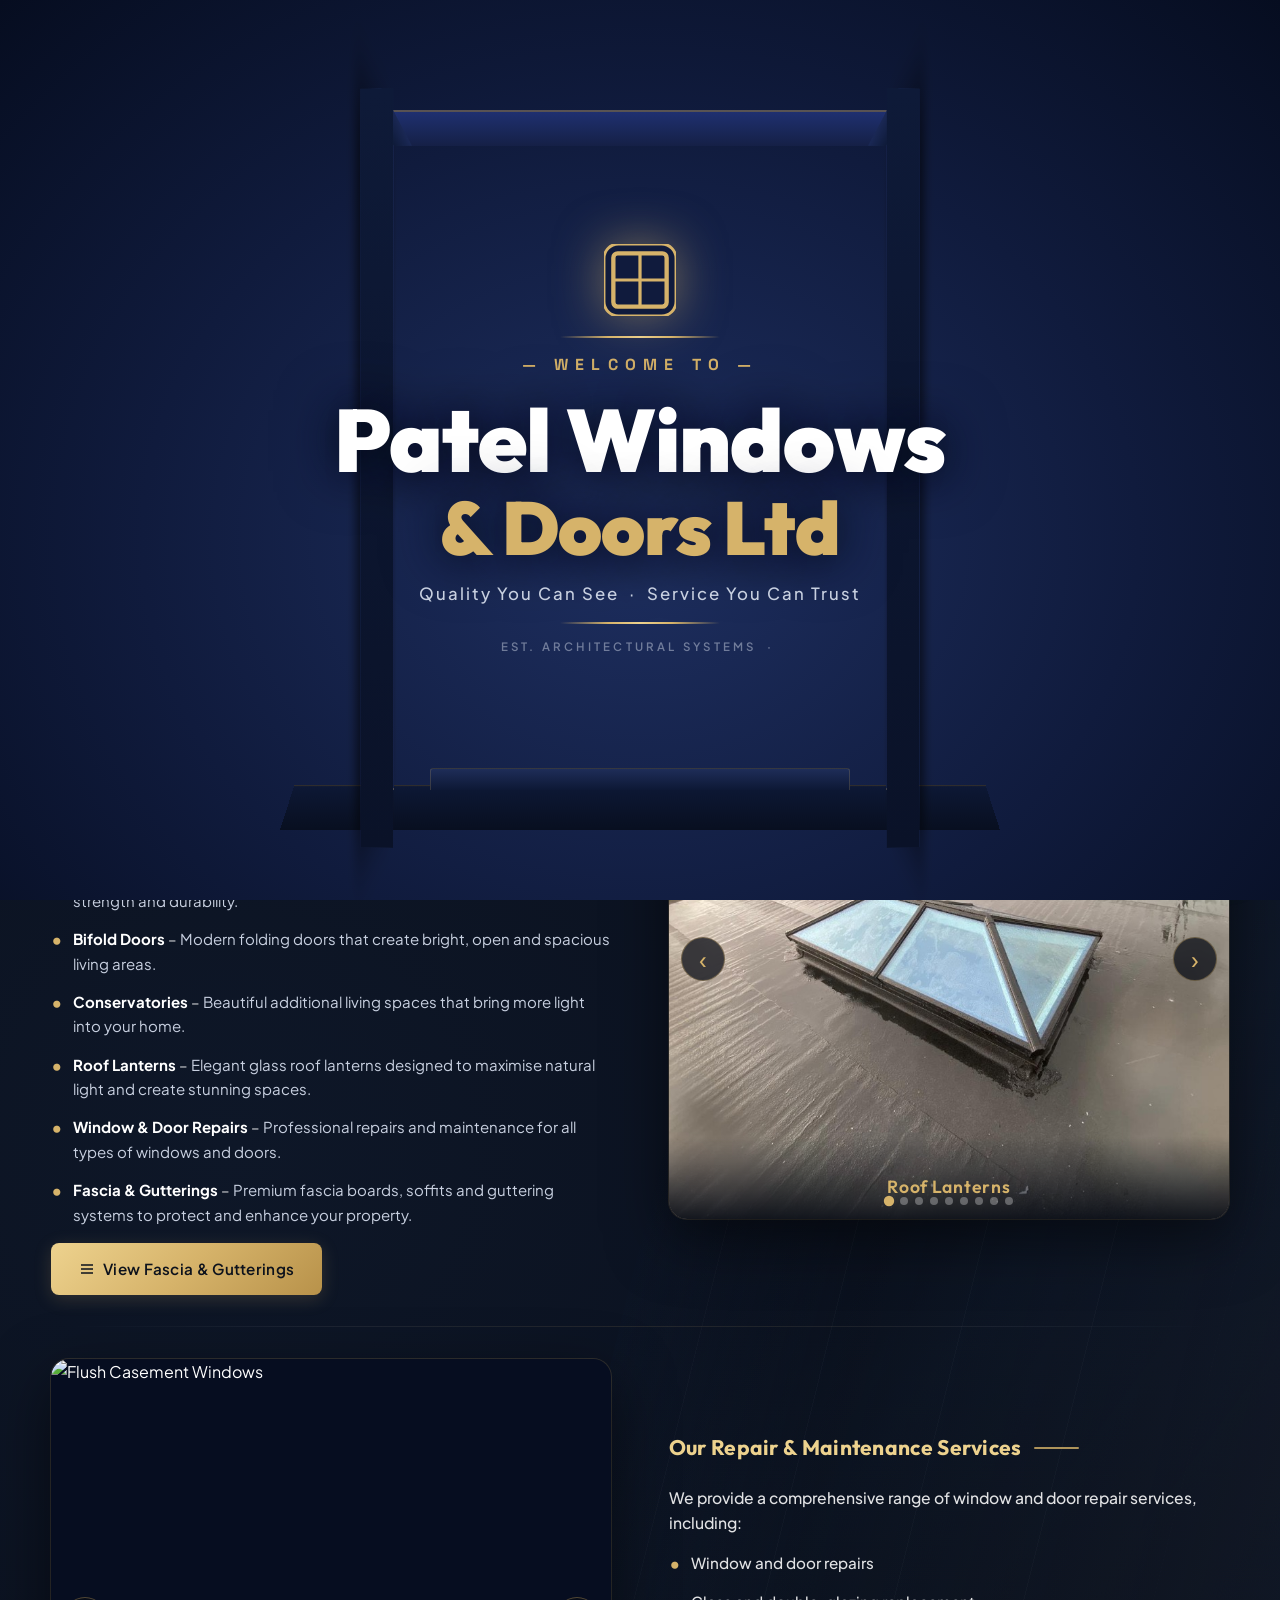
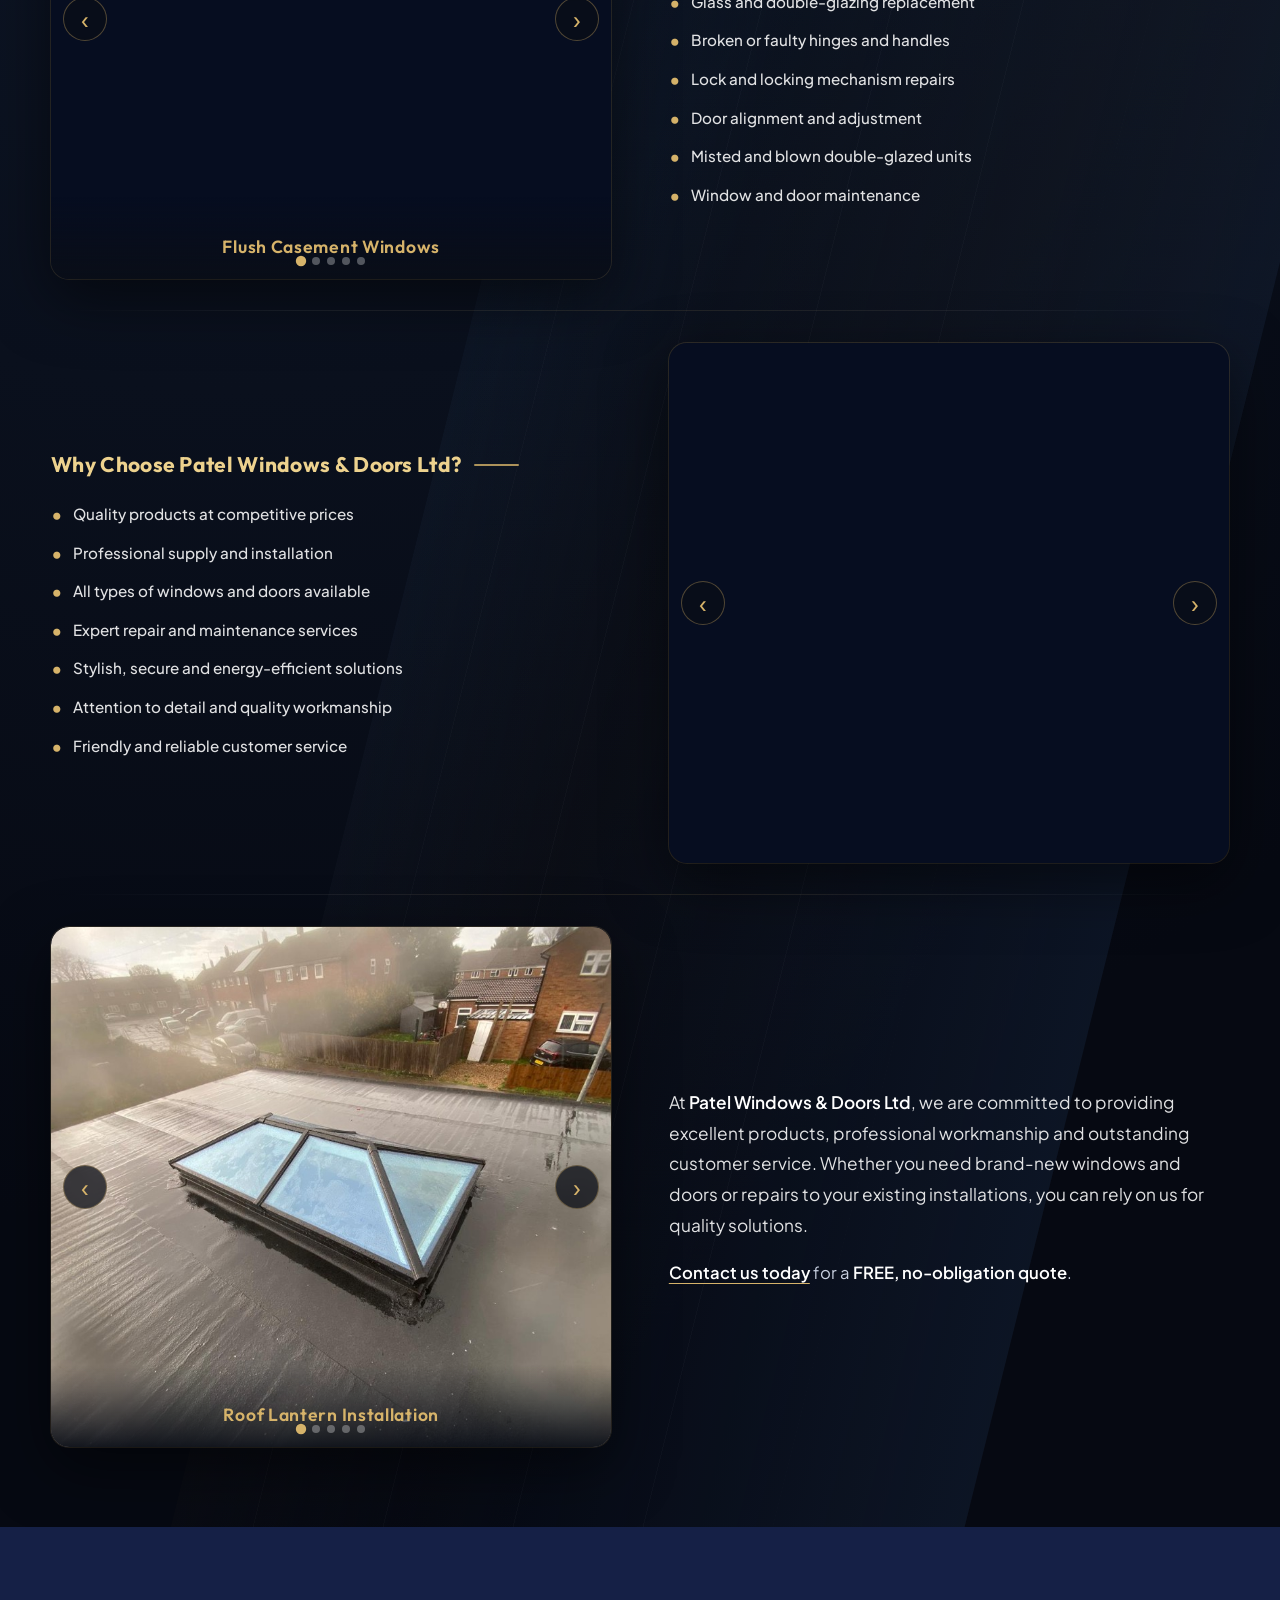
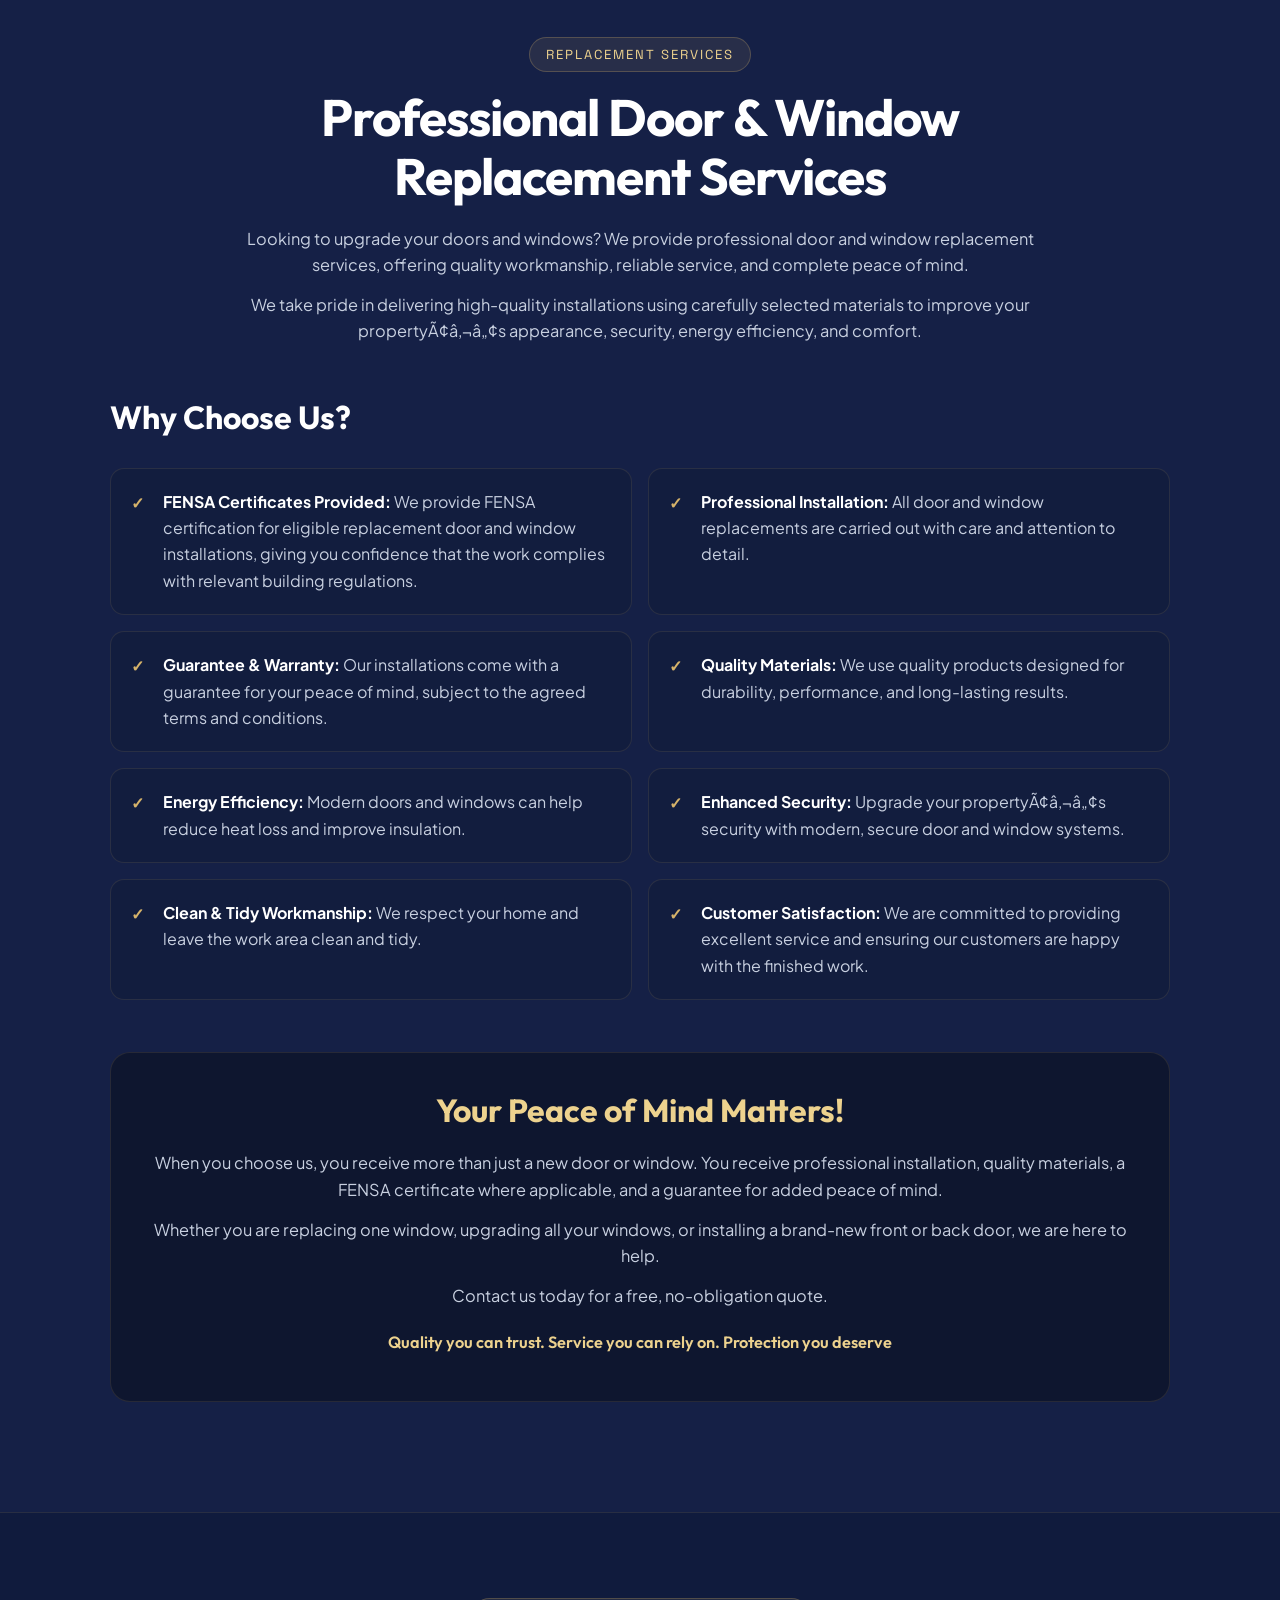
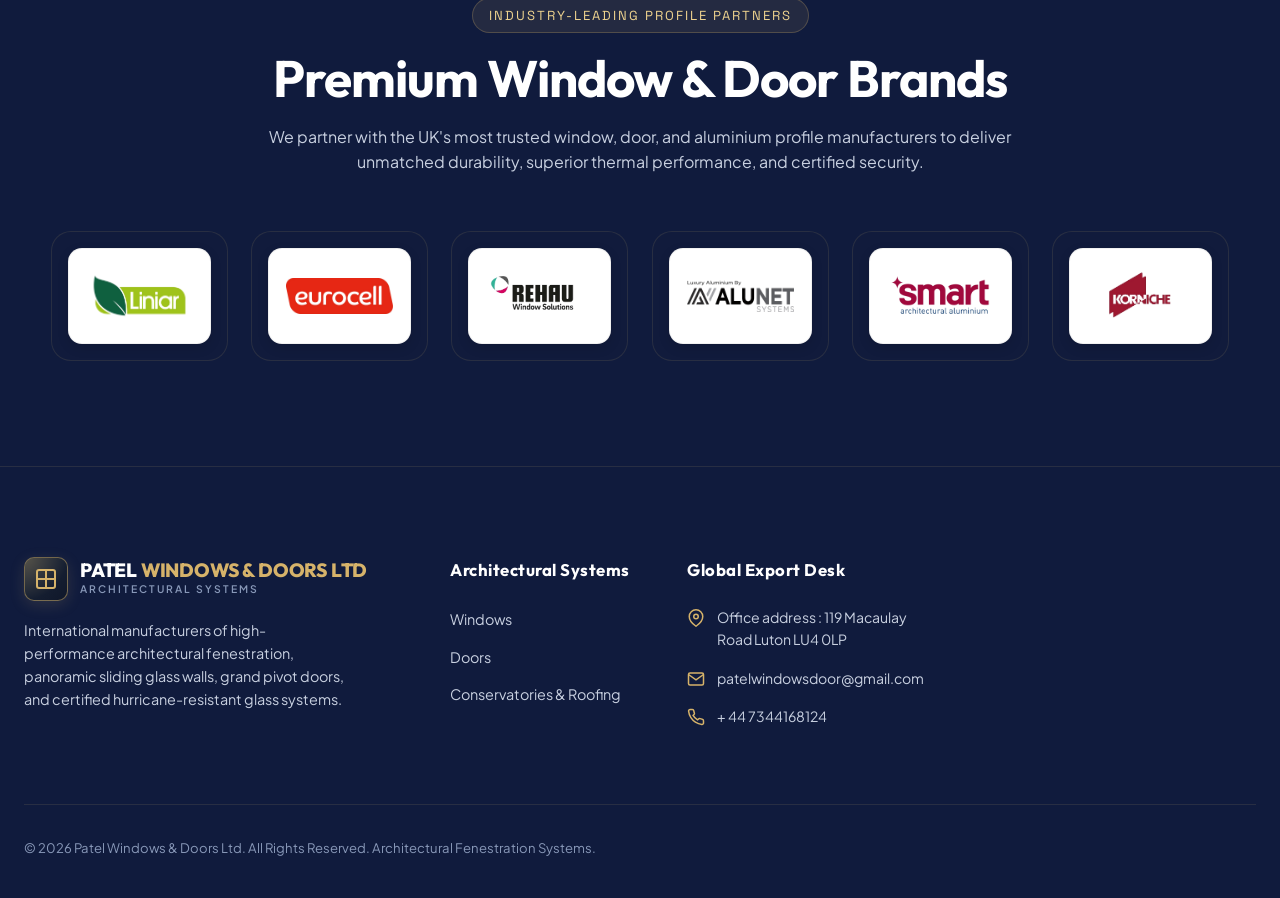
==== commit df63b907: "h" ====
--- a/index.html
+++ b/index.html
@@ -1,2099 +1,2185 @@
-<!DOCTYPE html>
-<html lang="en">
-
-<head>
-  <meta charset="UTF-8">
-  <meta name="viewport" content="width=device-width, initial-scale=1.0">
-  <title>Patel Windows & Doors Ltd | High-Performance Architectural Windows & Doors Systems</title>
-  <meta name="description"
-    content="Patel Windows & Doors Ltd designs and manufactures ultra-premium thermally-broken aluminum, wood-clad, and UPVC windows and doors for overseas luxury residences and commercial projects worldwide.">
-  <meta name="keywords"
-    content="Patel Windows and Doors Ltd, Patel Window Door, architectural windows, bifold patio doors, pivot doors, sliding glass walls, minimal frame windows, hurricane impact glass, thermally broken aluminum, overseas window export, NFRC certified windows">
-
-  <!-- Open Graph -->
-  <meta property="og:title" content="Patel Windows & Doors Ltd | High-Performance Architectural Windows & Doors">
-  <meta property="og:description"
-    content="Ultra-slimline architectural windows, panoramic bi-fold systems, and pivot entry doors engineered for worldwide export.">
-  <meta property="og:type" content="website">
-
-  <!-- Favicon SVG -->
-  <link rel="icon" type="image/svg+xml"
-    href="data:image/svg+xml,<svg xmlns='http://www.w3.org/2000/svg' viewBox='0 0 100 100'><rect width='100' height='100' rx='20' fill='%230d0d0d'/><rect x='15' y='15' width='70' height='70' rx='6' fill='none' stroke='%23D6B36A' stroke-width='8'/><line x1='50' y1='15' x2='50' y2='85' stroke='%23D6B36A' stroke-width='6'/><line x1='15' y1='50' x2='85' y2='50' stroke='%23D6B36A' stroke-width='6'/></svg>">
-
-  <!-- Google Fonts -->
-  <link rel="preconnect" href="https://fonts.googleapis.com">
-  <link rel="preconnect" href="https://fonts.gstatic.com" crossorigin>
-  <link
-    href="https://fonts.googleapis.com/css2?family=Outfit:wght@300;400;500;600;700;800&family=Plus+Jakarta+Sans:wght@300;400;500;600;700&family=Space+Grotesk:wght@500;700&display=swap"
-    rel="stylesheet">
-
-  <!-- Stylesheets -->
-  <link rel="stylesheet" href="css/style.css">
-
-</head>
-
-<body>
-
-  <!-- ======= PAGE TRANSITION OVERLAY ======= -->
-  <div id="page-transition" aria-hidden="true" style="display:none;">
-    <div class="di-bg">
-      <div class="di-particle" style="left:10%;animation-delay:0s;"></div>
-      <div class="di-particle" style="left:30%;animation-delay:0.3s;"></div>
-      <div class="di-particle" style="left:55%;animation-delay:0.6s;"></div>
-      <div class="di-particle" style="left:78%;animation-delay:0.1s;"></div>
-      <div class="di-particle" style="left:90%;animation-delay:0.9s;"></div>
-    </div>
-    <div class="pt-scene">
-      <div class="di-floor"></div>
-      <div class="di-step"></div>
-      <div class="di-frame">
-        <div class="di-frame-top"></div>
-        <div class="di-frame-left"></div>
-        <div class="di-frame-right"></div>
-        <div class="di-door di-door-left" id="ptDoorL">
-          <div class="di-door-face">
-            <div class="di-door-inset di-inset-1"></div>
-            <div class="di-door-inset di-inset-2"></div>
-            <div class="di-door-inset di-inset-3"></div>
-            <div class="di-door-inset di-inset-4"></div>
-            <div class="di-door-glass"></div>
-          </div>
-          <div class="di-handle di-handle-r"></div>
-        </div>
-        <div class="di-door di-door-right" id="ptDoorR">
-          <div class="di-door-face">
-            <div class="di-door-inset di-inset-1"></div>
-            <div class="di-door-inset di-inset-2"></div>
-            <div class="di-door-inset di-inset-3"></div>
-            <div class="di-door-inset di-inset-4"></div>
-            <div class="di-door-glass"></div>
-          </div>
-          <div class="di-handle di-handle-l"></div>
-        </div>
-        <div class="di-seam"></div>
-      </div>
-    </div>
-    <!-- Brand name shown behind opening doors -->
-    <div class="di-welcome pt-welcome">
-      <div class="di-welcome-inner">
-        <div class="di-logo-wrap">
-          <svg width="72" height="72" viewBox="0 0 100 100" fill="none">
-            <rect width="100" height="100" rx="20" fill="#101B3D" stroke="#D6B36A" stroke-width="4" />
-            <rect x="13" y="13" width="74" height="74" rx="6" fill="none" stroke="#D6B36A" stroke-width="6" />
-            <line x1="50" y1="13" x2="50" y2="87" stroke="#D6B36A" stroke-width="4.5" />
-            <line x1="13" y1="50" x2="87" y2="50" stroke="#D6B36A" stroke-width="4.5" />
-          </svg>
-        </div>
-        <div class="di-gold-line"></div>
-        <p class="di-sub">&mdash; WELCOME TO &mdash;</p>
-        <h1 class="di-title">Patel Windows<br><span>&amp; Doors Ltd</span></h1>
-        <p class="di-tagline">Quality You Can See &nbsp;&middot;&nbsp; Service You Can Trust</p>
-        <div class="di-gold-line"></div>
-      </div>
-    </div>
-  </div>
-  <!-- /#page-transition -->
-
-
-  <!-- ======= PAGE TRANSITION OVERLAY ======= -->
-
-
-
-  <!-- ================= DOOR INTRO ANIMATION (3D) ================= -->
-  <div id="door-intro" aria-hidden="true">
-
-    <!-- Animated background particles -->
-    <div class="di-bg">
-      <div class="di-particle" style="left:10%;animation-delay:0s;"></div>
-      <div class="di-particle" style="left:25%;animation-delay:0.4s;"></div>
-      <div class="di-particle" style="left:50%;animation-delay:0.8s;"></div>
-      <div class="di-particle" style="left:70%;animation-delay:0.2s;"></div>
-      <div class="di-particle" style="left:88%;animation-delay:1s;"></div>
-    </div>
-
-    <!-- 3D Door Scene wrapper (perspective container) -->
-    <div class="di-scene">
-
-      <!-- Floor / step -->
-      <div class="di-floor"></div>
-      <div class="di-step"></div>
-
-      <!-- Door frame -->
-      <div class="di-frame">
-        <div class="di-frame-top"></div>
-        <div class="di-frame-left"></div>
-        <div class="di-frame-right"></div>
-
-        <!-- Left Door Leaf -->
-        <div class="di-door di-door-left" id="diDoorL">
-          <div class="di-door-face">
-            <div class="di-door-inset di-inset-1"></div>
-            <div class="di-door-inset di-inset-2"></div>
-            <div class="di-door-inset di-inset-3"></div>
-            <div class="di-door-inset di-inset-4"></div>
-            <div class="di-door-glass"></div>
-          </div>
-          <div class="di-door-side di-door-side-left"></div>
-          <div class="di-door-top"></div>
-          <div class="di-handle di-handle-r"></div>
-        </div>
-
-        <!-- Right Door Leaf -->
-        <div class="di-door di-door-right" id="diDoorR">
-          <div class="di-door-face">
-            <div class="di-door-inset di-inset-1"></div>
-            <div class="di-door-inset di-inset-2"></div>
-            <div class="di-door-inset di-inset-3"></div>
-            <div class="di-door-inset di-inset-4"></div>
-            <div class="di-door-glass"></div>
-          </div>
-          <div class="di-door-side di-door-side-right"></div>
-          <div class="di-door-top"></div>
-          <div class="di-handle di-handle-l"></div>
-        </div>
-
-        <!-- Centre seam gold line -->
-        <div class="di-seam"></div>
-      </div>
-    </div>
-
-    <!-- Welcome overlay (appears behind opening doors) -->
-    <div class="di-welcome" id="diWelcome">
-      <div class="di-welcome-inner">
-        <div class="di-logo-wrap">
-          <svg width="72" height="72" viewBox="0 0 100 100" fill="none">
-            <rect width="100" height="100" rx="20" fill="#101B3D" stroke="#D6B36A" stroke-width="4" />
-            <rect x="13" y="13" width="74" height="74" rx="6" fill="none" stroke="#D6B36A" stroke-width="6" />
-            <line x1="50" y1="13" x2="50" y2="87" stroke="#D6B36A" stroke-width="4.5" />
-            <line x1="13" y1="50" x2="87" y2="50" stroke="#D6B36A" stroke-width="4.5" />
-          </svg>
-        </div>
-        <div class="di-gold-line"></div>
-        <p class="di-sub">&mdash; WELCOME TO &mdash;</p>-
-        <h1 class="di-title">Patel Windows<br><span>&amp; Doors Ltd</span></h1>
-        <p class="di-tagline">Quality You Can See &nbsp;&middot;&nbsp; Service You Can Trust</p>-
-        <div class="di-gold-line"></div>
-        <p class="di-est">EST. ARCHITECTURAL SYSTEMS &nbsp;&middot;&nbsp; </p>-
-      </div>
-    </div>
-
-  </div><!-- /#door-intro -->
-
-  <style>
-    /* ============================================================
-     3D DOOR INTRO ANIMATION
-  ============================================================ */
-    #door-intro {
-      position: fixed;
-      top: 0;
-      left: 0;
-      width: 100%;
-      height: 100%;
-      width: 100vw;
-      height: 100vh;
-      z-index: 99999;
-      display: flex;
-      align-items: center;
-      justify-content: center;
-      overflow: hidden;
-      pointer-events: all;
-      background: radial-gradient(ellipse at 50% 60%, #1e2f60 0%, #101B3D 55%, #060d20 100%);
-    }
-
-    /* ---- background particles ---- */
-    .di-bg {
-      position: absolute;
-      inset: 0;
-      pointer-events: none;
-    }
-
-    .di-particle {
-      position: absolute;
-      bottom: -20px;
-      width: 2px;
-      height: 2px;
-      background: #D6B36A;
-      border-radius: 50%;
-      opacity: 0;
-      animation: diFloat 4s ease-in infinite;
-    }
-
-    @keyframes diFloat {
-      0% {
-        opacity: 0;
-        transform: translateY(0) scale(1);
-      }
-
-      10% {
-        opacity: 0.6;
-      }
-
-      90% {
-        opacity: 0.2;
-      }
-
-      100% {
-        opacity: 0;
-        transform: translateY(-100vh) scale(0.4);
-      }
-    }
-
-    /* ---- 3D scene wrapper ---- */
-    .di-scene {
-      position: relative;
-      width: min(600px, 90vw);
-      height: min(680px, 88vh);
-      perspective: 1800px;
-      perspective-origin: 50% 38%;
-    }
-
-    /* ---- floor & step ---- */
-    .di-floor {
-      position: absolute;
-      bottom: -40px;
-      left: -60px;
-      right: -60px;
-      height: 80px;
-      background: linear-gradient(to bottom, #0d1835, #080f20);
-      transform: rotateX(70deg);
-      transform-origin: bottom;
-      border-top: 2px solid rgba(214, 179, 106, 0.18);
-    }
-
-    .di-step {
-      position: absolute;
-      bottom: 0;
-      left: 15%;
-      right: 15%;
-      height: 22px;
-      background: linear-gradient(to bottom, #1e2d58, #0d1835);
-      border-radius: 3px 3px 0 0;
-      border: 1px solid rgba(214, 179, 106, 0.2);
-      border-bottom: none;
-      z-index: 1;
-    }
-
-    /* ---- door frame ---- */
-    .di-frame {
-      position: absolute;
-      inset: 0;
-      z-index: 2;
-    }
-
-    .di-frame-top {
-      position: absolute;
-      top: 0;
-      left: 4%;
-      right: 4%;
-      height: 36px;
-      background: linear-gradient(to bottom, #1f3070, #152046);
-      border: 2px solid rgba(214, 179, 106, 0.35);
-      border-bottom: none;
-      border-radius: 4px 4px 0 0;
-    }
-
-    .di-frame-left,
-    .di-frame-right {
-      position: absolute;
-      top: 0;
-      bottom: 0;
-      width: 5%;
-      background: linear-gradient(to right, #152046, #1f3070, #152046);
-      border: 2px solid rgba(214, 179, 106, 0.30);
-    }
-
-    .di-frame-left {
-      left: 4%;
-      border-right: none;
-      border-radius: 4px 0 0 4px;
-    }
-
-    .di-frame-right {
-      right: 4%;
-      border-left: none;
-      border-radius: 0 4px 4px 0;
-    }
-
-    /* ---- door leaves ---- */
-    .di-door {
-      position: absolute;
-      top: 36px;
-      bottom: 0;
-      width: 45.5%;
-      transform-style: preserve-3d;
-      transition: transform 1.3s cubic-bezier(0.68, -0.02, 0.265, 1.05);
-      z-index: 3;
-    }
-
-    .di-door-left {
-      left: 9%;
-      transform-origin: left center;
-    }
-
-    .di-door-right {
-      right: 9%;
-      transform-origin: right center;
-    }
-
-    /* door face (front surface) */
-    .di-door-face {
-      position: absolute;
-      inset: 0;
-      background: linear-gradient(145deg, #1e3068 0%, #152046 45%, #0e1a38 100%);
-      border: 1.5px solid rgba(214, 179, 106, 0.25);
-      overflow: hidden;
-      display: flex;
-      flex-direction: column;
-      padding: 20px 18px;
-      gap: 10px;
-      backface-visibility: hidden;
-    }
-
-    /* panel insets */
-    .di-door-inset {
-      border: 1.5px solid rgba(214, 179, 106, 0.28);
-      border-radius: 3px;
-      background: linear-gradient(135deg, rgba(255, 255, 255, 0.03) 0%, rgba(214, 179, 106, 0.04) 100%);
-      box-shadow: inset 0 3px 10px rgba(0, 0, 0, 0.4), inset 0 -1px 0 rgba(255, 255, 255, 0.04),
-        0 1px 0 rgba(255, 255, 255, 0.06);
-    }
-
-    .di-inset-1 {
-      flex: 1;
-    }
-
-    .di-inset-2 {
-      flex: 1;
-    }
-
-    .di-inset-3 {
-      flex: 1.6;
-    }
-
-    .di-inset-4 {
-      flex: 0.8;
-    }
-
-    /* glass fanlight strip */
-    .di-door-glass {
-      height: 55px;
-      background: linear-gradient(135deg,
-          rgba(91, 155, 213, 0.08) 0%,
-          rgba(214, 179, 106, 0.06) 50%,
-          rgba(91, 155, 213, 0.05) 100%);
-      border: 1px solid rgba(214, 179, 106, 0.22);
-      border-radius: 3px;
-      position: relative;
-      overflow: hidden;
-    }
-
-    .di-door-glass::after {
-      content: '';
-      position: absolute;
-      top: 10px;
-      left: 10px;
-      right: 10px;
-      bottom: 10px;
-      background: radial-gradient(ellipse at 30% 30%, rgba(255, 255, 255, 0.12), transparent 60%);
-    }
-
-    /* door side (thickness / depth face) */
-    .di-door-side {
-      position: absolute;
-      top: 0;
-      bottom: 0;
-      width: 28px;
-      background: linear-gradient(to bottom, #0e1a38, #0a1228);
-      backface-visibility: hidden;
-    }
-
-    .di-door-side-left {
-      right: -28px;
-      transform: rotateY(90deg);
-      transform-origin: left;
-    }
-
-    .di-door-side-right {
-      left: -28px;
-      transform: rotateY(-90deg);
-      transform-origin: right;
-    }
-
-    /* door top face */
-    .di-door-top {
-      position: absolute;
-      top: -18px;
-      left: 0;
-      right: 0;
-      height: 18px;
-      background: linear-gradient(to bottom, #1a2855, #0e1a38);
-      transform: rotateX(90deg);
-      transform-origin: bottom;
-    }
-
-    /* handles */
-    .di-handle {
-      position: absolute;
-      top: 48%;
-      transform: translateY(-50%);
-      width: 14px;
-      height: 90px;
-      background: linear-gradient(180deg, #EDD28E 0%, #D6B36A 30%, #B8924A 60%, #EDD28E 100%);
-      border-radius: 7px;
-      box-shadow: 0 4px 16px rgba(0, 0, 0, 0.6),
-        inset 0 1px 3px rgba(255, 255, 255, 0.4),
-        inset 0 -1px 3px rgba(0, 0, 0, 0.3);
-    }
-
-    .di-handle::before {
-      content: '';
-      position: absolute;
-      top: 50%;
-      left: 50%;
-      width: 6px;
-      height: 6px;
-      border-radius: 50%;
-      background: #B8924A;
-      transform: translate(-50%, -50%);
-      box-shadow: 0 1px 4px rgba(0, 0, 0, 0.5);
-    }
-
-    .di-handle-r {
-      right: 14px;
-    }
-
-    .di-handle-l {
-      left: 14px;
-    }
-
-    /* centre seam gold glow */
-    .di-seam {
-      position: absolute;
-      left: 50%;
-      top: 36px;
-      bottom: 0;
-      width: 4px;
-      transform: translateX(-50%);
-      background: linear-gradient(180deg,
-          rgba(214, 179, 106, 0.9) 0%,
-          #EDD28E 50%,
-          rgba(214, 179, 106, 0.9) 100%);
-      z-index: 10;
-      box-shadow: 0 0 18px rgba(214, 179, 106, 0.7), 0 0 40px rgba(214, 179, 106, 0.3);
-    }
-
-    /* ---- Welcome text (behind doors) ---- */
-    .di-welcome {
-      position: absolute;
-      inset: 0;
-      z-index: 1;
-      display: flex;
-      align-items: center;
-      justify-content: center;
-      opacity: 0;
-      transform: scale(0.88) translateY(20px);
-      transition: opacity 0.9s ease 1.0s, transform 0.9s ease 1.0s;
-    }
-
-    .di-welcome-inner {
-      text-align: center;
-      display: flex;
-      flex-direction: column;
-      align-items: center;
-      gap: 14px;
-      padding: 20px;
-    }
-
-    .di-logo-wrap {
-      filter: drop-shadow(0 0 24px rgba(214, 179, 106, 0.5));
-      animation: diLogoPulse 2.5s ease-in-out infinite;
-    }
-
-    @keyframes diLogoPulse {
-
-      0%,
-      100% {
-        filter: drop-shadow(0 0 18px rgba(214, 179, 106, 0.4));
-      }
-
-      50% {
-        filter: drop-shadow(0 0 36px rgba(214, 179, 106, 0.75));
-      }
-    }
-
-    .di-gold-line {
-      width: 160px;
-      height: 1.5px;
-      background: linear-gradient(90deg, transparent, #D6B36A 30%, #EDD28E 50%, #D6B36A 70%, transparent);
-    }
-
-    .di-sub {
-      font-family: 'Space Grotesk', sans-serif;
-      font-size: clamp(0.7rem, 2.2vw, 1rem);
-      letter-spacing: 0.45em;
-      color: #D6B36A;
-      font-weight: 700;
-      margin: 0;
-    }
-
-    .di-title {
-      font-family: 'Outfit', sans-serif;
-      font-size: clamp(2.4rem, 7vw, 5.5rem);
-      font-weight: 900;
-      color: #FFFFFF;
-      line-height: 1.08;
-      margin: 0;
-      letter-spacing: -0.01em;
-      text-shadow: 0 2px 40px rgba(0, 0, 0, 0.6), 0 0 60px rgba(16, 27, 61, 0.8);
-    }
-
-    .di-title span {
-      color: #D6B36A;
-      display: block;
-      font-size: 85%;
-    }
-
-    .di-tagline {
-      font-size: clamp(0.75rem, 2vw, 1.05rem);
-      color: #C8D0E0;
-      letter-spacing: 0.12em;
-      margin: 0;
-      font-weight: 500;
-    }
-
-    .di-est {
-      font-size: clamp(0.55rem, 1.4vw, 0.72rem);
-      color: rgba(200, 208, 224, 0.5);
-      letter-spacing: 0.28em;
-      margin: 0;
-      font-weight: 600;
-    }
-
-    /* ---- OPEN state ---- */
-    #door-intro.doors-opening #diDoorL {
-      transform: perspective(1800px) rotateY(-96deg);
-      box-shadow: 30px 0 60px rgba(0, 0, 0, 0.6);
-    }
-
-    #door-intro.doors-opening #diDoorR {
-      transform: perspective(1800px) rotateY(96deg);
-      box-shadow: -30px 0 60px rgba(0, 0, 0, 0.6);
-    }
-
-    #door-intro.doors-opening .di-welcome {
-      opacity: 1;
-      transform: scale(1) translateY(0);
-    }
-
-    #door-intro.doors-opening .di-seam {
-      opacity: 0;
-      transition: opacity 0.25s ease 0.5s;
-    }
-
-    /* ---- FADE OUT ---- */
-    #door-intro.fade-out {
-      opacity: 0;
-      transition: opacity 1s ease;
-      pointer-events: none;
-    }
-
-    /* ---- MOBILE RESPONSIVE ---- */
-    @media (max-width: 768px) {
-      /* Force full-screen overlay with flex centering */
-      #door-intro {
-        position: fixed !important;
-        top: 0 !important;
-        left: 0 !important;
-        right: 0 !important;
-        bottom: 0 !important;
-        width: 100vw !important;
-        height: 100vh !important;
-        display: flex !important;
-        align-items: center !important;
-        justify-content: center !important;
-        overflow: hidden !important;
-      }
-
-      /* Scene sizing for mobile Ã¢â‚¬â€ let flex center it */
-      .di-scene {
-        position: relative !important;
-        top: auto !important;
-        left: auto !important;
-        transform: none !important;
-        width: 86vw !important;
-        height: 72vh !important;
-        max-width: 360px !important;
-        max-height: 500px !important;
-        perspective: 700px !important;
-        perspective-origin: 50% 50% !important;
-        margin: 0 !important;
-        flex-shrink: 0 !important;
-      }
-
-      .di-frame-top {
-        height: 18px !important;
-      }
-
-      .di-door {
-        top: 18px !important;
-      }
-
-      .di-welcome-inner {
-        padding: 12px 8px !important;
-        gap: 6px !important;
-      }
-
-      .di-title {
-        font-size: clamp(1.1rem, 6vw, 1.7rem) !important;
-      }
-
-      .di-sub {
-        font-size: 0.55rem !important;
-        letter-spacing: 0.1em !important;
-      }
-
-      .di-est {
-        font-size: 0.45rem !important;
-        letter-spacing: 0.08em !important;
-      }
-
-      .di-logo-wrap svg {
-        width: 44px !important;
-        height: 44px !important;
-      }
-
-      .di-gold-line {
-        width: 65px !important;
-      }
-
-      #door-intro.doors-opening #diDoorL {
-        transform: perspective(700px) rotateY(-86deg) !important;
-      }
-
-      #door-intro.doors-opening #diDoorR {
-        transform: perspective(700px) rotateY(86deg) !important;
-      }
-
-      .di-floor {
-        left: -10px !important;
-        right: -10px !important;
-        bottom: -15px !important;
-        height: 40px !important;
-      }
-
-      .di-step {
-        height: 10px !important;
-      }
-
-      .di-frame-left,
-      .di-frame-right {
-        width: 16px !important;
-      }
-    }
-  </style>
-
-  <script>
-    (function () {
-      var intro = document.getElementById('door-intro');
-      if (!intro) return;
-
-      // If navigated via page-transition animation, skip startup door intro
-      if (sessionStorage.getItem('pt_navigated') === '1') {
-        sessionStorage.removeItem('pt_navigated');
-        if (intro.parentNode) intro.parentNode.removeChild(intro);
-        document.body.style.overflow = '';
-        return;
-      }
-
-      document.body.style.overflow = 'hidden';
-
-      // FIX: Lock door intro to full viewport on mobile
-      function setMobileHeight() {
-        if (window.innerWidth <= 768) {
-          intro.style.position = 'fixed';
-          intro.style.top = '0';
-          intro.style.left = '0';
-          intro.style.right = '0';
-          intro.style.bottom = '0';
-          intro.style.width = '100vw';
-          intro.style.height = window.innerHeight + 'px';
-          intro.style.overflow = 'hidden';
-          intro.style.zIndex = '99999';
-          intro.style.display = 'flex';
-          intro.style.alignItems = 'center';
-          intro.style.justifyContent = 'center';
-        }
-      }
-      setMobileHeight();
-      window.addEventListener('resize', setMobileHeight);
-      window.addEventListener('orientationchange', function(){ setTimeout(setMobileHeight, 100); });
-
-      // Open doors at 500ms
-      setTimeout(function () { intro.classList.add('doors-opening'); }, 500);
-
-      // Fade out at 3.6s
-      setTimeout(function () {
-        intro.classList.add('fade-out');
-        document.body.style.overflow = '';
-      }, 3600);
-
-      // Remove from DOM at 4.7s
-      setTimeout(function () {
-        if (intro && intro.parentNode) intro.parentNode.removeChild(intro);
-      }, 4700);
-    })();
-  </script>
-
-  <!-- ================= SITE HEADER ================= -->
-  <header class="site-header">
-    <div class="container header-inner">
-      <a href="index.html" class="brand-logo" aria-label="Patel Windows & Doors Ltd Home">
-        <div class="logo-icon">
-          <!-- Architectural Window SVG Logo -->
-          <svg width="24" height="24" viewBox="0 0 24 24" fill="none" stroke="currentColor" stroke-width="2"
-            stroke-linecap="round" stroke-linejoin="round" style="color:var(--gold-primary);">
-            <rect x="3" y="3" width="18" height="18" rx="2" />
-            <line x1="3" y1="12" x2="21" y2="12" />
-            <line x1="12" y1="3" x2="12" y2="21" />
-          </svg>
-        </div>
-        <div class="logo-text">
-          <span class="logo-title">PATEL <span>WINDOWS & DOORS LTD</span></span>
-          <span class="logo-tagline">ARCHITECTURAL SYSTEMS Ã¢â‚¬Â¢ GLOBAL EXPORT</span>
-        </div>
-      </a>
-
-      <!-- Navigation -->
-      <nav class="nav-menu" aria-label="Primary Navigation">
-        <a href="index.html" class="nav-link active">Home</a>
-        <div class="nav-dropdown">
-          <a href="windows.html" class="nav-link">Windows <span class="dropdown-arrow"></span></a>
-          <div class="nav-dropdown-menu">
-            <a href="windows.html#upvc" class="nav-dropdown-item"><span class="item-num">1</span> uPVC Windows</a>
-            <a href="windows.html#aluminium" class="nav-dropdown-item"><span class="item-num">2</span> Aluminium
-              Windows</a>
-            <a href="windows.html#flush-casement" class="nav-dropdown-item"><span class="item-num">3</span> Flush
-              Casement Windows</a>
-            <a href="windows.html#sliding-sash" class="nav-dropdown-item"><span class="item-num">4</span> Sliding Sash
-              Windows</a>
-            <a href="windows.html#tilt-turn" class="nav-dropdown-item"><span class="item-num">5</span> Tilt and Turn
-              Windows</a>
-            <a href="windows.html#french-casement" class="nav-dropdown-item"><span class="item-num">6</span> French
-              Casement Windows</a>
-            <a href="windows.html#bay-bow" class="nav-dropdown-item"><span class="item-num">7</span> Bay and Bow
-              Windows</a>
-            <div class="nav-dropdown-divider"></div>
-            <a href="windows.html#heritage" class="nav-dropdown-item"><span class="item-num">8</span> Heritage
-              Windows</a>
-            <a href="windows.html#timber" class="nav-dropdown-item"><span class="item-num">9</span> Timber Windows</a>
-            <a href="windows.html#roof-skylights" class="nav-dropdown-item"><span class="item-num">10</span> Roof
-              Windows &amp; Skylights</a>
-            <a href="windows.html#commercial" class="nav-dropdown-item"><span class="item-num">11</span> Commercial
-              Windows</a>
-            <a href="windows.html#bespoke" class="nav-dropdown-item"><span class="item-num">12</span> Bespoke
-              Windows</a>
-          </div>
-        </div>
-        <div class="nav-dropdown">
-          <a href="doors.html" class="nav-link">Doors <span class="dropdown-arrow"></span></a>
-          <div class="nav-dropdown-menu">
-            <a href="doors.html#single-upvc-doors" class="nav-dropdown-item"><span class="item-num">1</span> Single Upvc
-              Doors</a>
-            <a href="doors.html#composite-doors" class="nav-dropdown-item"><span class="item-num">2</span> Composite
-              Doors</a>
-            <a href="doors.html#bifold-doors" class="nav-dropdown-item"><span class="item-num">3</span> Bifold Doors</a>
-          </div>
-        </div>
-        <div class="nav-dropdown">
-          <a href="conservatories.html" class="nav-link">Conservatories &amp; Roofing <span
-              class="dropdown-arrow"></span></a>
-          <div class="nav-dropdown-menu">
-            <a href="conservatories.html#roof-lanterns" class="nav-dropdown-item"><span class="item-num">1</span> Roof
-              Lanterns</a>
-            <a href="conservatories.html#conservatory" class="nav-dropdown-item"><span class="item-num">2</span>
-              Conservatory</a>
-          </div>
-        </div>
-        <div class="nav-dropdown">
-          <a href="glass.html" class="nav-link">Glass <span class="dropdown-arrow"></span></a>
-          <div class="nav-dropdown-menu">
-            <a href="glass.html#clear-double" class="nav-dropdown-item"><span class="item-num">1</span> Clear Double
-              Glazing</a>
-            <a href="glass.html#triple-glazing" class="nav-dropdown-item"><span class="item-num">2</span> Triple
-              Glazing</a>
-            <a href="glass.html#low-e" class="nav-dropdown-item"><span class="item-num">3</span> Low-E Glass</a>
-            <a href="glass.html#toughened" class="nav-dropdown-item"><span class="item-num">4</span> Toughened Safety
-              Glass</a>
-            <a href="glass.html#laminated" class="nav-dropdown-item"><span class="item-num">5</span> Laminated Safety
-              Glass</a>
-            <a href="glass.html#acoustic" class="nav-dropdown-item"><span class="item-num">6</span> Acoustic Glass</a>
-            <a href="glass.html#solar-control" class="nav-dropdown-item"><span class="item-num">7</span> Solar-Control
-              Glass</a>
-            <div class="nav-dropdown-divider"></div>
-            <a href="glass.html#obscure" class="nav-dropdown-item"><span class="item-num">8</span> Obscure Privacy
-              Glass</a>
-            <a href="glass.html#frosted" class="nav-dropdown-item"><span class="item-num">9</span> Frosted Glass</a>
-            <a href="glass.html#georgian" class="nav-dropdown-item"><span class="item-num">10</span> Georgian Decorative
-              Glass</a>
-            <a href="glass.html#leaded" class="nav-dropdown-item"><span class="item-num">11</span> Leaded Decorative
-              Glass</a>
-            <a href="glass.html#tinted" class="nav-dropdown-item"><span class="item-num">12</span> Tinted Glass</a>
-          </div>
-        </div>
-        <a href="fascia.html" class="nav-link" style="white-space:nowrap;">Fascia &amp; Gutterings</a>
-        <div class="mobile-nav-actions">
-          <a href="#" class="btn btn-outline btn-sm mobile-quote-btn inq-open-btn" style="border-color:#D6B36A;color:#D6B36A;white-space:nowrap;">Inquiry</a>
-          <a href="feedback.html" class="btn btn-primary btn-sm mobile-quote-btn">Feedback</a>
-        </div>
-      </nav>
-
-      <div class="header-actions">
-        <a href="#" class="btn btn-outline btn-sm inq-open-btn" style="border-color:#D6B36A;color:#D6B36A;white-space:nowrap;margin-right:6px;">Inquiry</a>
-        <a href="feedback.html" class="btn btn-primary btn-sm">Feedback</a>
-        <button class="mobile-toggle" id="mobile-toggle" aria-label="Toggle navigation menu" aria-expanded="false">
-          <span class="toggle-bar"></span>
-          <span class="toggle-bar"></span>
-          <span class="toggle-bar"></span>
-        </button>
-      </div>
-    </div>
-  </header>
-
-  <main>
-    <!-- ================= ARCHITECTURAL HERO SPLIT SHOWCASE ================= -->
-    <section class="hero-split-section" id="hero">
-      <!-- Architectural Glass Reflection Graphic (matching reference image) -->
-      <div class="hero-glass-reflection"></div>
-      <div class="hero-glass-mullions"></div>
-
-      <div class="container hero-zigzag-container">
-
-        <!-- ROW 1: Top Headline (Left) & Brand Intro (Right) -->
-        <div class="zigzag-row row-intro">
-          <div class="zigzag-col-left">
-            <div class="hero-pill-tag">
-              <span class="badge-dot"></span>
-              <span>Quality Windows &amp; Doors &bull; Designed for Modern Living</span>
-            </div>
-            <h1 class="hero-split-title">
-              Transform Your Home with <span class="accent-gold">Style, Security</span> &amp; <span
-                class="accent-cyan">Quality</span>.
-            </h1>
-          </div>
-
-          <div class="zigzag-col-right">
-            <p class="hero-split-p">
-              Welcome to <strong class="text-white">Patel Windows &amp; Doors Ltd</strong>, your trusted specialist in
-              high-quality windows, doors, conservatories and roof lanterns. We supply and install a wide range of
-              stylish, durable and energy-efficient products to enhance the beauty, security and comfort of your
-              property.
-            </p>
-            <p class="hero-split-p sub">
-              Whether youÃ¢â‚¬â„¢re upgrading your existing windows, choosing a stunning new composite front door, installing
-              modern aluminium frames, creating the perfect indoor-outdoor space with bifold doors or adding natural
-              light with a beautiful roof lantern, we have the right solution for your home.
-            </p>
-            <p class="hero-split-p sub">
-              Browse our range of <a href="windows.html" class="text-link-accent">high-performance windows</a> and <a
-                href="windows.html" class="text-link-accent">bespoke doors</a> below, or get a free quote today for your
-              new or replacement windows and doors!
-            </p>
-          </div>
-        </div>
-
-        <!-- ROW 2: Our Products & Services (ON LEFT SIDE, Right Side Empty) -->
-        <div class="zigzag-row row-products">
-          <div class="zigzag-col-left">
-            <div class="hero-services-block">
-              <h3 class="hero-services-title">Our Products &amp; Services</h3>
-              <ul class="hero-services-list">
-                <li class="hero-service-item">
-                  <span class="service-bullet-icon">&bull;</span>
-                  <div class="service-content">
-                    <strong class="service-name">uPVC Windows</strong> &ndash; <span class="service-desc">High-quality,
-                      stylish and energy-efficient windows in a wide range of designs.</span>
-                  </div>
-                </li>
-                <li class="hero-service-item">
-                  <span class="service-bullet-icon">&bull;</span>
-                  <div class="service-content">
-                    <strong class="service-name">Composite Doors</strong> &ndash; <span class="service-desc">Beautiful,
-                      secure and durable entrance doors to enhance your homeÃ¢â‚¬â„¢s appearance.</span>
-                  </div>
-                </li>
-                <li class="hero-service-item">
-                  <span class="service-bullet-icon">&bull;</span>
-                  <div class="service-content">
-                    <strong class="service-name">uPVC Doors</strong> &ndash; <span class="service-desc">Quality doors
-                      combining practicality, security and modern design.</span>
-                  </div>
-                </li>
-                <li class="hero-service-item">
-                  <span class="service-bullet-icon">&bull;</span>
-                  <div class="service-content">
-                    <strong class="service-name">Aluminium Windows &amp; Doors</strong> &ndash; <span
-                      class="service-desc">Sleek, contemporary designs offering strength and durability.</span>
-                  </div>
-                </li>
-                <li class="hero-service-item">
-                  <span class="service-bullet-icon">&bull;</span>
-                  <div class="service-content">
-                    <strong class="service-name">Bifold Doors</strong> &ndash; <span class="service-desc">Modern folding
-                      doors that create bright, open and spacious living areas.</span>
-                  </div>
-                </li>
-                <li class="hero-service-item">
-                  <span class="service-bullet-icon">&bull;</span>
-                  <div class="service-content">
-                    <strong class="service-name">Conservatories</strong> &ndash; <span class="service-desc">Beautiful
-                      additional living spaces that bring more light into your home.</span>
-                  </div>
-                </li>
-                <li class="hero-service-item">
-                  <span class="service-bullet-icon">&bull;</span>
-                  <div class="service-content">
-                    <strong class="service-name">Roof Lanterns</strong> &ndash; <span class="service-desc">Elegant glass
-                      roof lanterns designed to maximise natural light and create stunning spaces.</span>
-                  </div>
-                </li>
-                <li class="hero-service-item">
-                  <span class="service-bullet-icon">&bull;</span>
-                  <div class="service-content">
-                    <strong class="service-name">Window &amp; Door Repairs</strong> &ndash; <span
-                      class="service-desc">Professional repairs and maintenance for all types of windows and
-                      doors.</span>
-                  </div>
-                </li>
-                <li class="hero-service-item">
-                  <span class="service-bullet-icon">&bull;</span>
-                  <div class="service-content">
-                    <strong class="service-name">Fascia &amp; Gutterings</strong> &ndash; <span
-                      class="service-desc">Premium fascia boards, soffits and guttering systems to protect and enhance your property.</span>
-                  </div>
-                </li>
-              </ul>
-              <a href="fascia.html" class="btn btn-primary" style="margin-top:16px;display:inline-flex;align-items:center;gap:8px;">
-                <svg width="16" height="16" viewBox="0 0 24 24" fill="none" stroke="currentColor" stroke-width="2"><path d="M3 12h18M3 6h18M3 18h18"/></svg>
-                View Fascia &amp; Gutterings
-              </a>
-            </div>
-          </div>
-
-          <!-- Right Column: 3D Hero Image Slider -->
-          <div class="zigzag-col-right zigzag-col-media">
-            <div class="hero-3d-slider" id="hero3dSlider">
-              <div class="h3s-track" id="h3sTrack">
-                <div class="h3s-slide">
-                  <img src="IMG/hero-rooflantern.jpg" alt="Roof Lantern Installation - Premium Skylight" loading="lazy">
-                  <div class="h3s-label">Roof Lanterns</div>
-                </div>
-                <div class="h3s-slide">
-                  <img src="IMG/hero-door.jpg" alt="Modern Composite Front Door - Black Aluminium" loading="lazy">
-                  <div class="h3s-label">Designer Doors</div>
-                </div>
-                <div class="h3s-slide">
-                  <img src="IMG/windows/upvc/1.png" alt="uPVC Windows" loading="lazy">
-                  <div class="h3s-label">uPVC Windows</div>
-                </div>
-                <div class="h3s-slide">
-                  <img src="IMG/windows/Aluminium/1.png" alt="Aluminium Windows" loading="lazy">
-                  <div class="h3s-label">Aluminium Windows</div>
-                </div>
-                <div class="h3s-slide">
-                  <img src="IMG/door/composite/WhatsApp Image 2026-11-01 at 10.53.17 AM.jpeg" alt="Composite Doors" loading="lazy">
-                  <div class="h3s-label">Composite Doors</div>
-                </div>
-                <div class="h3s-slide">
-                  <img src="IMG/door/upcv/1.jpeg" alt="uPVC Doors" loading="lazy">
-                  <div class="h3s-label">uPVC Doors</div>
-                </div>
-                <div class="h3s-slide">
-                  <img src="IMG/door/bifold/1.jpeg" alt="Bifold Doors" loading="lazy">
-                  <div class="h3s-label">Bifold Doors</div>
-                </div>
-                <div class="h3s-slide">
-                  <img src="IMG/roofing/roof lanterns/1.jpeg" alt="Roof Lanterns 2" loading="lazy">
-                  <div class="h3s-label">Roof Lanterns</div>
-                </div>
-                <div class="h3s-slide">
-                  <img src="IMG/roofing/conservatories/1.jpeg" alt="Conservatories" loading="lazy">
-                  <div class="h3s-label">Conservatories</div>
-                </div>
-              </div>
-              <button class="h3s-btn h3s-prev" id="h3sPrev" aria-label="Previous slide">&#8249;</button>
-              <button class="h3s-btn h3s-next" id="h3sNext" aria-label="Next slide">&#8250;</button>
-              <div class="h3s-dots" id="h3sDots"></div>
-            </div>
-          </div>
-        </div>
-
-        <!-- ROW 3: Our Repair & Maintenance Services (ON RIGHT SIDE, Left Side Image) -->
-        <div class="zigzag-row row-repairs">
-          <!-- Left Column: Slider - Repair & Maintenance -->
-          <div class="zigzag-col-left zigzag-col-media">
-            <div class="hero-3d-slider" id="heroSlider2">
-              <div class="h3s-track" id="h3sTrack2">
-                <div class="h3s-slide">
-                  <img src="IMG/windows/Flush casement/1.png" alt="Flush Casement Windows" loading="lazy">
-                  <div class="h3s-label">Flush Casement Windows</div>
-                </div>
-                <div class="h3s-slide">
-                  <img src="IMG/windows/upvc/2.png" alt="uPVC Windows" loading="lazy">
-                  <div class="h3s-label">uPVC Windows</div>
-                </div>
-                <div class="h3s-slide">
-                  <img src="IMG/windows/Aluminium/2.png" alt="Aluminium Windows" loading="lazy">
-                  <div class="h3s-label">Aluminium Windows</div>
-                </div>
-                <div class="h3s-slide">
-                  <img src="IMG/door/upcv/2.jpeg" alt="uPVC Doors" loading="lazy">
-                  <div class="h3s-label">uPVC Doors</div>
-                </div>
-                <div class="h3s-slide">
-                  <img src="IMG/roofing/conservatories/2.jpeg" alt="Conservatories" loading="lazy">
-                  <div class="h3s-label">Conservatories</div>
-                </div>
-              </div>
-              <button class="h3s-btn h3s-prev" id="h3sPrev2" aria-label="Previous">&#8249;</button>
-              <button class="h3s-btn h3s-next" id="h3sNext2" aria-label="Next">&#8250;</button>
-              <div class="h3s-dots" id="h3sDots2"></div>
-            </div>
-          </div>
-
-          <div class="zigzag-col-right">
-            <div class="hero-repair-block">
-              <h3 class="hero-services-title">Our Repair &amp; Maintenance Services</h3>
-              <p class="repair-intro-text">
-                We provide a comprehensive range of window and door repair services, including:
-              </p>
-              <ul class="hero-services-list repair-list">
-                <li class="hero-service-item">
-                  <span class="service-bullet-icon">&bull;</span>
-                  <span class="service-repair-name">Window and door repairs</span>
-                </li>
-                <li class="hero-service-item">
-                  <span class="service-bullet-icon">&bull;</span>
-                  <span class="service-repair-name">Glass and double-glazing replacement</span>
-                </li>
-                <li class="hero-service-item">
-                  <span class="service-bullet-icon">&bull;</span>
-                  <span class="service-repair-name">Broken or faulty hinges and handles</span>
-                </li>
-                <li class="hero-service-item">
-                  <span class="service-bullet-icon">&bull;</span>
-                  <span class="service-repair-name">Lock and locking mechanism repairs</span>
-                </li>
-                <li class="hero-service-item">
-                  <span class="service-bullet-icon">&bull;</span>
-                  <span class="service-repair-name">Door alignment and adjustment</span>
-                </li>
-                <li class="hero-service-item">
-                  <span class="service-bullet-icon">&bull;</span>
-                  <span class="service-repair-name">Misted and blown double-glazed units</span>
-                </li>
-                <li class="hero-service-item">
-                  <span class="service-bullet-icon">&bull;</span>
-                  <span class="service-repair-name">Window and door maintenance</span>
-                </li>
-              </ul>
-            </div>
-          </div>
-        </div>
-
-        <!-- ROW 4: Why Choose Patel Windows & Doors Ltd? (ON LEFT SIDE, Right Side Image) -->
-        <div class="zigzag-row row-why-choose">
-          <div class="zigzag-col-left">
-            <div class="hero-services-block">
-              <h3 class="hero-services-title">Why Choose Patel Windows &amp; Doors Ltd?</h3>
-              <ul class="hero-services-list">
-                <li class="hero-service-item">
-                  <span class="service-bullet-icon">&bull;</span>
-                  <span class="service-repair-name">Quality products at competitive prices</span>
-                </li>
-                <li class="hero-service-item">
-                  <span class="service-bullet-icon">&bull;</span>
-                  <span class="service-repair-name">Professional supply and installation</span>
-                </li>
-                <li class="hero-service-item">
-                  <span class="service-bullet-icon">&bull;</span>
-                  <span class="service-repair-name">All types of windows and doors available</span>
-                </li>
-                <li class="hero-service-item">
-                  <span class="service-bullet-icon">&bull;</span>
-                  <span class="service-repair-name">Expert repair and maintenance services</span>
-                </li>
-                <li class="hero-service-item">
-                  <span class="service-bullet-icon">&bull;</span>
-                  <span class="service-repair-name">Stylish, secure and energy-efficient solutions</span>
-                </li>
-                <li class="hero-service-item">
-                  <span class="service-bullet-icon">&bull;</span>
-                  <span class="service-repair-name">Attention to detail and quality workmanship</span>
-                </li>
-                <li class="hero-service-item">
-                  <span class="service-bullet-icon">&bull;</span>
-                  <span class="service-repair-name">Friendly and reliable customer service</span>
-                </li>
-              </ul>
-            </div>
-          </div>
-
-          <!-- Right Column: Slider - Why Choose Us -->
-          <div class="zigzag-col-right zigzag-col-media">
-            <div class="hero-3d-slider" id="heroSlider3">
-              <div class="h3s-track" id="h3sTrack3">
-                <div class="h3s-slide">
-                  <img src="IMG/windows/Tilt and turn/WhatsApp Image 2026-11-16 at 12.35.48 PM.jpeg" alt="Tilt & Turn Windows" loading="lazy">
-                  <div class="h3s-label">Tilt &amp; Turn Windows</div>
-                </div>
-                <div class="h3s-slide">
-                  <img src="IMG/door/composite/WhatsApp Image 2026-11-01 at 10.53.18 AM.jpeg" alt="Composite Doors" loading="lazy">
-                  <div class="h3s-label">Composite Doors</div>
-                </div>
-                <div class="h3s-slide">
-                  <img src="IMG/door/bifold/2.jpeg" alt="Bifold Doors" loading="lazy">
-                  <div class="h3s-label">Bifold Doors</div>
-                </div>
-                <div class="h3s-slide">
-                  <img src="IMG/roofing/roof lanterns/2.jpeg" alt="Roof Lanterns" loading="lazy">
-                  <div class="h3s-label">Roof Lanterns</div>
-                </div>
-                <div class="h3s-slide">
-                  <img src="IMG/windows/upvc/3.png" alt="uPVC Windows Range" loading="lazy">
-                  <div class="h3s-label">uPVC Windows</div>
-                </div>
-              </div>
-              <button class="h3s-btn h3s-prev" id="h3sPrev3" aria-label="Previous">&#8249;</button>
-              <button class="h3s-btn h3s-next" id="h3sNext3" aria-label="Next">&#8250;</button>
-              <div class="h3s-dots" id="h3sDots3"></div>
-            </div>
-          </div>
-        </div>
-
-        <!-- ROW 5: Commitment & Free Quote (ON RIGHT SIDE, Left Side Image) -->
-        <div class="zigzag-row row-commitment">
-          <!-- Left Column: Slider - Commitment & Free Quote -->
-          <div class="zigzag-col-left zigzag-col-media">
-            <div class="hero-3d-slider" id="heroSlider4">
-              <div class="h3s-track" id="h3sTrack4">
-                <div class="h3s-slide">
-                  <img src="IMG/hero-rooflantern.jpg" alt="Roof Lantern Installation" loading="lazy">
-                  <div class="h3s-label">Roof Lantern Installation</div>
-                </div>
-                <div class="h3s-slide">
-                  <img src="IMG/windows/Aluminium/3.png" alt="Aluminium Windows" loading="lazy">
-                  <div class="h3s-label">Aluminium Windows</div>
-                </div>
-                <div class="h3s-slide">
-                  <img src="IMG/door/composite/WhatsApp Image 2026-11-01 at 10.53.17 AM.jpeg" alt="Composite Doors" loading="lazy">
-                  <div class="h3s-label">Composite Doors</div>
-                </div>
-                <div class="h3s-slide">
-                  <img src="IMG/door/upcv/3.jpeg" alt="uPVC Doors" loading="lazy">
-                  <div class="h3s-label">uPVC Doors</div>
-                </div>
-                <div class="h3s-slide">
-                  <img src="IMG/roofing/conservatories/3.jpeg" alt="Conservatories" loading="lazy">
-                  <div class="h3s-label">Conservatories</div>
-                </div>
-              </div>
-              <button class="h3s-btn h3s-prev" id="h3sPrev4" aria-label="Previous">&#8249;</button>
-              <button class="h3s-btn h3s-next" id="h3sNext4" aria-label="Next">&#8250;</button>
-              <div class="h3s-dots" id="h3sDots4"></div>
-            </div>
-          </div>
-
-          <div class="zigzag-col-right">
-            <div class="hero-commitment-block">
-              <p class="hero-split-p">
-                At <strong class="text-white">Patel Windows &amp; Doors Ltd</strong>, we are committed to providing
-                excellent products, professional workmanship and outstanding customer service. Whether you need
-                brand-new windows and doors or repairs to your existing installations, you can rely on us for quality
-                solutions.
-              </p>
-
-              <p class="hero-split-p sub">
-                <a href="contact.html" class="text-link-accent">Contact us today</a> for a <strong
-                  class="text-gold">FREE, no-obligation quote</strong>.
-              </p>
-
-
-
-            </div>
-          </div>
-        </div>
-
-      </div>
-    </section>
-
-    <!-- ================= TRUST & CERTIFICATIONS STRIP ================= -->
-    <section class="trust-strip">
-      <div class="container trust-inner">
-        <div class="trust-label">
-          Tested & Certified To Global Standards
-        </div>
-        <div class="trust-badges">
-          <div class="badge-chip">
-            <svg width="22" height="22" viewBox="0 0 24 24" fill="none" stroke="currentColor" stroke-width="2"
-              class="text-gold">
-              <path d="M12 22s8-4 8-10V5l-8-3-8 3v7c0 6 8 10 8 10z" />
-            </svg>
-            <div>
-              <span class="badge-name">NFRC Certified</span>
-              <span class="badge-sub">US Thermal & Energy Standards</span>
-            </div>
-          </div>
-          <div class="badge-chip">
-            <svg width="22" height="22" viewBox="0 0 24 24" fill="none" stroke="currentColor" stroke-width="2"
-              class="text-gold">
-              <circle cx="12" cy="12" r="10" />
-              <path d="m9 12 2 2 4-4" />
-            </svg>
-            <div>
-              <span class="badge-name">CE Conformity</span>
-              <span class="badge-sub">European Standard EN14351-1</span>
-            </div>
-          </div>
-          <div class="badge-chip">
-            <svg width="22" height="22" viewBox="0 0 24 24" fill="none" stroke="currentColor" stroke-width="2"
-              class="text-gold">
-              <polygon
-                points="12 2 15.09 8.26 22 9.27 17 14.14 18.18 21.02 12 17.77 5.82 21.02 7 14.14 2 9.27 8.91 8.26 12 2" />
-            </svg>
-            <div>
-              <span class="badge-name">ENERGY STARÃ‚Â®</span>
-              <span class="badge-sub">Certified Efficiency Partner</span>
-            </div>
-          </div>
-          <div class="badge-chip">
-            <svg width="22" height="22" viewBox="0 0 24 24" fill="none" stroke="currentColor" stroke-width="2"
-              class="text-gold">
-              <rect x="3" y="3" width="18" height="18" rx="2" />
-              <path d="M9 9h6v6H9z" />
-            </svg>
-            <div>
-              <span class="badge-name">AS2047 / AS1288</span>
-              <span class="badge-sub">Australian Cyclone & Wind Code</span>
-            </div>
-          </div>
-        </div>
-      </div>
-    </section>
-
-
-    <!-- ================= DOOR & WINDOW REPLACEMENT SERVICES ================= -->
-    <section class="replacement-section" id="performance">
-      <div class="container">
-        <div class="replacement-intro">
-          <span class="eyebrow">Replacement Services</span>
-          <h2 class="section-title">Professional Door &amp; Window Replacement Services</h2>
-          <p>Looking to upgrade your doors and windows? We provide professional door and window replacement services,
-            offering quality workmanship, reliable service, and complete peace of mind.</p>
-          <p>We take pride in delivering high-quality installations using carefully selected materials to improve your
-            propertyÃ¢â‚¬â„¢s appearance, security, energy efficiency, and comfort.</p>
-        </div>
-
-        <div class="replacement-benefits">
-          <h3>Why Choose Us?</h3>
-          <ul class="replacement-benefits-grid">
-            <li><strong>FENSA Certificates Provided:</strong> We provide FENSA certification for eligible replacement
-              door and window installations, giving you confidence that the work complies with relevant building
-              regulations.</li>
-            <li><strong>Professional Installation:</strong> All door and window replacements are carried out with care
-              and attention to detail.</li>
-            <li><strong>Guarantee &amp; Warranty:</strong> Our installations come with a guarantee for your peace of
-              mind, subject to the agreed terms and conditions.</li>
-            <li><strong>Quality Materials:</strong> We use quality products designed for durability, performance, and
-              long-lasting results.</li>
-            <li><strong>Energy Efficiency:</strong> Modern doors and windows can help reduce heat loss and improve
-              insulation.</li>
-            <li><strong>Enhanced Security:</strong> Upgrade your propertyÃ¢â‚¬â„¢s security with modern, secure door and window
-              systems.</li>
-            <li><strong>Clean &amp; Tidy Workmanship:</strong> We respect your home and leave the work area clean and
-              tidy.</li>
-            <li><strong>Customer Satisfaction:</strong> We are committed to providing excellent service and ensuring our
-              customers are happy with the finished work.</li>
-          </ul>
-        </div>
-
-        <div class="replacement-peace">
-          <h3>Your Peace of Mind Matters!</h3>
-          <p>When you choose us, you receive more than just a new door or window. You receive professional installation,
-            quality materials, a FENSA certificate where applicable, and a guarantee for added peace of mind.</p>
-          <p>Whether you are replacing one window, upgrading all your windows, or installing a brand-new front or back
-            door, we are here to help.</p>
-          <p>Contact us today for a free, no-obligation quote.</p>
-          <p class="replacement-tagline">Quality you can trust. Service you can rely on. Protection you deserve</p>
-        </div>
-      </div>
-      </div>
-    </section>
-
-
-
-    <!-- ================= TRUSTED PROFILE & BRAND PARTNERS ================= -->
-    <section class="partners-section" id="partners">
-      <div class="container partners-container">
-        <div class="section-header">
-          <span class="eyebrow">Industry-Leading Profile Partners</span>
-          <h2 class="section-title">Premium Window &amp; Door Brands</h2>
-          <p class="section-subtitle">
-            We partner with the UK's most trusted window, door, and aluminium profile manufacturers to deliver unmatched
-            durability, superior thermal performance, and certified security.
-          </p>
-        </div>
-
-        <div class="partners-grid">
-          <!-- Partner 1: Liniar -->
-          <div class="partner-card">
-            <div class="partner-logo-wrapper">
-              <img src="assets/images/partners/liniar-logo.png" alt="Liniar - Energy-Efficient uPVC Systems"
-                loading="lazy" class="partner-logo-img">
-            </div>
-          </div>
-
-          <!-- Partner 2: Eurocell -->
-          <div class="partner-card">
-            <div class="partner-logo-wrapper">
-              <img src="assets/images/partners/eurocell-logo.png" alt="Eurocell - Precision Window and Door Systems"
-                loading="lazy" class="partner-logo-img">
-            </div>
-          </div>
-
-          <!-- Partner 3: REHAU -->
-          <div class="partner-card">
-            <div class="partner-logo-wrapper">
-              <img src="assets/images/partners/rehau-logo.png" alt="REHAU Window Solutions" loading="lazy"
-                class="partner-logo-img">
-            </div>
-          </div>
-
-          <!-- Partner 4: Alunet Systems -->
-          <div class="partner-card">
-            <div class="partner-logo-wrapper">
-              <img src="assets/images/partners/alunet-logo.png" alt="Alunet Systems - Luxury Aluminium Profiles"
-                loading="lazy" class="partner-logo-img">
-            </div>
-          </div>
-
-          <!-- Partner 5: Smart Architectural Aluminium -->
-          <div class="partner-card">
-            <div class="partner-logo-wrapper">
-              <img src="assets/images/partners/smart-logo.png" alt="Smart Architectural Aluminium" loading="lazy"
-                class="partner-logo-img">
-            </div>
-          </div>
-
-          <!-- Partner 6: Korniche -->
-          <div class="partner-card">
-            <div class="partner-logo-wrapper">
-              <img src="assets/images/partners/korniche-logo.png" alt="Korniche Architectural Systems" loading="lazy"
-                class="partner-logo-img">
-            </div>
-          </div>
-        </div>
-      </div>
-    </section>
-
-  </main>
-
-  <!-- ================= SITE FOOTER ================= -->
-  <footer class="site-footer">
-    <div class="container">
-      <div class="footer-top">
-        <div class="footer-brand">
-          <a href="index.html" class="brand-logo">
-            <div class="logo-icon">
-              <svg width="24" height="24" viewBox="0 0 24 24" fill="none" stroke="currentColor" stroke-width="2"
-                style="color:var(--gold-primary);">
-                <rect x="3" y="3" width="18" height="18" rx="2" />
-                <line x1="3" y1="12" x2="21" y2="12" />
-                <line x1="12" y1="3" x2="12" y2="21" />
-              </svg>
-            </div>
-            <div class="logo-text">
-              <span class="logo-title">PATEL <span>WINDOWS & DOORS LTD</span></span>
-              <span class="logo-tagline">ARCHITECTURAL SYSTEMS</span>
-            </div>
-          </a>
-          <p>
-            International manufacturers of high-performance architectural fenestration, panoramic sliding glass walls,
-            grand pivot doors, and certified hurricane-resistant glass systems.
-          </p>
-        </div>
-
-        <div>
-          <h4 class="footer-heading">Architectural Systems</h4>
-          <ul class="footer-links">
-            <li><a href="#windows">Windows</a></li>
-            <li><a href="#doors">Doors</a></li>
-            <li><a href="conservatories.html">Conservatories & Roofing</a></li>
-          </ul>
-        </div>
-
-        <div>
-          <h4 class="footer-heading">Global Export Desk</h4>
-          <div class="contact-item">
-            <svg width="18" height="18" viewBox="0 0 24 24" fill="none" stroke="currentColor" stroke-width="2">
-              <path d="M21 10c0 7-9 13-9 13s-9-6-9-13a9 9 0 0 1 18 0z"></path>
-              <circle cx="12" cy="10" r="3"></circle>
-            </svg>
-            <span> Office address :
-              119 Macaulay Road
-              Luton
-              LU4 0LP</span>
-          </div>
-          <div class="contact-item">
-            <svg width="18" height="18" viewBox="0 0 24 24" fill="none" stroke="currentColor" stroke-width="2">
-              <path d="M4 4h16c1.1 0 2 .9 2 2v12c0 1.1-.9 2-2 2H4c-1.1 0-2-.9-2-2V6c0-1.1.9-2 2-2z"></path>
-              <polyline points="22,6 12,13 2,6"></polyline>
-            </svg>
-            <span> patelwindowsdoor@gmail.com</span>
-          </div>
-          <div class="contact-item">
-            <svg width="18" height="18" viewBox="0 0 24 24" fill="none" stroke="currentColor" stroke-width="2">
-              <path
-                d="M22 16.92v3a2 2 0 0 1-2.18 2 19.79 19.79 0 0 1-8.63-3.07 19.5 19.5 0 0 1-6-6 19.79 19.79 0 0 1-3.07-8.67A2 2 0 0 1 4.11 2h3a2 2 0 0 1 2 1.72 12.84 12.84 0 0 0 .7 2.81 2 2 0 0 1-.45 2.11L8.09 9.91a16 16 0 0 0 6 6l1.27-1.27a2 2 0 0 1 2.11-.45 12.84 12.84 0 0 0 2.81.7A2 2 0 0 1 22 16.92z">
-              </path>
-            </svg>
-            <span> + 44 7344168124</span>
-          </div>
-        </div>
-      </div>
-
-      <div class="footer-bottom">
-        <div>
-          &copy; 2026 Patel Windows & Doors Ltd. All Rights Reserved. Architectural Fenestration Systems.
-        </div>
-
-
-      </div>
-    </div>
-  </footer>
-
-  <!-- ================= FLOATING WHATSAPP BUTTON ================= -->
-  <a href="https://wa.me/18005557283?text=Hi%20Patel%20Window%20and%20Door,%20I%20have%20an%20international%20project%20and%20would%20like%20to%20get%20a%20quote."
-    target="_blank" class="floating-contact-btn" aria-label="Chat on WhatsApp">
-    <div class="pulse-ring"></div>
-    <svg width="22" height="22" viewBox="0 0 24 24" fill="currentColor">
-      <path
-        d="M.057 24l1.687-6.163c-1.041-1.804-1.588-3.849-1.587-5.946.003-6.556 5.338-11.891 11.893-11.891 3.181.001 6.167 1.24 8.413 3.488 2.245 2.248 3.481 5.236 3.48 8.414-.003 6.557-5.338 11.892-11.893 11.892-1.99-.001-3.951-.5-5.688-1.448l-6.305 1.654zm6.597-3.807c1.676.995 3.276 1.591 5.392 1.592 5.448 0 9.886-4.434 9.889-9.885.002-5.462-4.415-9.89-9.881-9.892-5.452 0-9.887 4.434-9.889 9.884-.001 2.225.651 3.891 1.746 5.634l-.999 3.648 3.742-.981z" />
-    </svg>
-    <span>Chat with Patel Desk</span>
-  </a>
-
-  <!-- ================= QUOTE REQUEST MODAL ================= -->
-  <div class="modal-overlay" id="quoteModal">
-    <div class="modal-box" role="dialog" aria-modal="true" aria-labelledby="modalTitle">
-      <button class="modal-close-btn" aria-label="Close modal">
-        <svg width="20" height="20" viewBox="0 0 24 24" fill="none" stroke="currentColor" stroke-width="2">
-          <line x1="18" y1="6" x2="6" y2="18"></line>
-          <line x1="6" y1="6" x2="18" y2="18"></line>
-        </svg>
-      </button>
-
-      <div style="margin-bottom: 24px;">
-        <span class="eyebrow" style="margin-bottom:8px;">Fast International Turnaround</span>
-        <h3 id="modalTitle" style="font-family:var(--font-heading); font-size:1.7rem; color:#fff; font-weight:700;">
-          Request Official CAD & Engineering Quote</h3>
-        <p style="font-size:0.88rem; color:var(--text-secondary); margin-top:4px;">
-          Send your specifications or architectural blueprints. We provide shop drawings and landed port quotation in 24
-          hours.
-        </p>
-      </div>
-
-      <form id="quoteForm">
-        <div class="form-row">
-          <div class="form-group">
-            <label class="form-label" for="clientName">Full Name *</label>
-            <input type="text" id="clientName" class="form-input" placeholder="e.g. Johnathan Miller" required>
-          </div>
-          <div class="form-group">
-            <label class="form-label" for="clientEmail">Email Address *</label>
-            <input type="email" id="clientEmail" class="form-input" placeholder="john@architecturestudio.com" required>
-          </div>
-        </div>
-
-        <div class="form-row">
-          <div class="form-group">
-            <label class="form-label" for="clientPhone">Phone / WhatsApp *</label>
-            <input type="tel" id="clientPhone" class="form-input" placeholder="+1 (555) 000-0000" required>
-          </div>
-          <div class="form-group">
-            <label class="form-label" for="clientCountry">Project Country / Port Destination *</label>
-            <select id="clientCountry" class="form-select" required>
-              <option value="">Select Destination...</option>
-              <option value="USA">United States (USA)</option>
-              <option value="Canada">Canada</option>
-              <option value="UK">United Kingdom (UK)</option>
-              <option value="Australia">Australia</option>
-              <option value="UAE">United Arab Emirates (UAE)</option>
-              <option value="Europe">Europe</option>
-              <option value="Other">Other Global Destination</option>
-            </select>
-          </div>
-        </div>
-
-        <div class="form-group">
-          <label class="form-label" for="quoteSystem">Primary System of Interest</label>
-          <select id="quoteSystem" class="form-select">
-            <option value="bifold">Series 9200 Panoramic Bi-Fold Patio Doors</option>
-            <option value="pivot">Architectural Composite & Pivot Entry Doors</option>
-            <option value="sliding">Horizon Minimalist Sliding Glass Walls</option>
-            <option value="casement">Slimline Aluminium Windows & Casements</option>
-            <option value="tilt_turn">High-Efficiency uPVC Windows</option>
-            <option value="upvc_door">Prestige Insulated uPVC Doors</option>
-            <option value="roof_lantern">Precision Aluminium Roof Lanterns</option>
-            <option value="curtain_wall">Matrix Structural Curtain Wall & Facades</option>
-            <option value="whole_house">Whole-House Architectural Package</option>
-          </select>
-        </div>
-
-        <div class="form-group">
-          <label class="form-label">Upload Blueprint / CAD / Window Schedule</label>
-          <div class="file-dropzone">
-            <svg width="32" height="32" viewBox="0 0 24 24" fill="none" stroke="currentColor" stroke-width="2"
-              class="text-gold" style="margin:0 auto 10px auto;">
-              <path d="M21 15v4a2 2 0 0 1-2 2H5a2 2 0 0 1-2-2v-4"></path>
-              <polyline points="17 8 12 3 7 8"></polyline>
-              <line x1="12" y1="3" x2="12" y2="15"></line>
-            </svg>
-            <div id="fileUploadMsg" style="font-size:0.85rem; color:var(--text-secondary);">
-              Drag & drop Architectural Blueprint (PDF, DWG, DXF, ZIP) or click to browse
-            </div>
-            <input type="file" id="blueprintFile" style="display:none;" accept=".pdf,.dwg,.dxf,.zip,.png,.jpg">
-          </div>
-        </div>
-
-        <div class="form-group">
-          <label class="form-label" for="quoteNotes">Project Notes / Dimensions & Glass Specs</label>
-          <textarea id="quoteNotes" class="form-textarea" rows="3"
-            placeholder="Provide rough sizes, number of panels, glass preference (Double/Triple Low-E, Hurricane Impact), or timeline..."></textarea>
-        </div>
-
-        <button type="submit" class="btn btn-primary" style="width:100%; margin-top:10px;">
-          Submit Blueprint for Landed Port Quote
-        </button>
-      </form>
-    </div>
-  </div>
-
-  <!-- Three.js 3D Engine & OrbitControls -->
-
-  <script src="js/OrbitControls.js"></script>
-
-  <!-- Scripts -->
-  <script src="js/main.js"></script>
-
-  <!-- 3D Hero Slider JS -->
-  <script>
-  (function(){
-    function initSlider(sliderId, trackId, prevId, nextId, dotsId) {
-      var slider = document.getElementById(sliderId);
-      if (!slider) return;
-      var track = document.getElementById(trackId);
-      if (!track) return;
-      var slides = track.querySelectorAll('.h3s-slide');
-      var dotsWrap = document.getElementById(dotsId);
-      var prevBtn = document.getElementById(prevId);
-      var nextBtn = document.getElementById(nextId);
-      if (!slides.length || !dotsWrap) return;
-      var current = 0;
-      var total = slides.length;
-      var autoTimer;
-
-      for (var i = 0; i < total; i++) {
-        var d = document.createElement('button');
-        d.className = 'h3s-dot';
-        d.setAttribute('aria-label', 'Slide ' + (i+1));
-        d.dataset.idx = i;
-        (function(idx){ d.addEventListener('click', function(){ goTo(idx); resetAuto(); }); })(i);
-        dotsWrap.appendChild(d);
-      }
-      var dots = dotsWrap.querySelectorAll('.h3s-dot');
-
-      function goTo(n) {
-        var prev = current;
-        current = (n + total) % total;
-        slides[prev].classList.remove('h3s-active');
-        slides[prev].classList.add(current > prev ? 'h3s-exit-left' : 'h3s-exit-right');
-        setTimeout(function(){ slides[prev].classList.remove('h3s-exit-left','h3s-exit-right'); }, 700);
-        slides[current].classList.add(current > prev ? 'h3s-enter-right' : 'h3s-enter-left');
-        setTimeout(function(){
-          slides[current].classList.remove('h3s-enter-right','h3s-enter-left');
-          slides[current].classList.add('h3s-active');
-        }, 30);
-        dots.forEach(function(d,i){ d.classList.toggle('active', i===current); });
-      }
-
-      function resetAuto() {
-        clearInterval(autoTimer);
-        autoTimer = setInterval(function(){ goTo(current+1); }, 4000);
-      }
-
-      if (prevBtn) prevBtn.addEventListener('click', function(){ goTo(current-1); resetAuto(); });
-      if (nextBtn) nextBtn.addEventListener('click', function(){ goTo(current+1); resetAuto(); });
-
-      var startX = 0;
-      slider.addEventListener('touchstart', function(e){ startX = e.touches[0].clientX; }, {passive:true});
-      slider.addEventListener('touchend', function(e){
-        var diff = startX - e.changedTouches[0].clientX;
-        if (Math.abs(diff) > 40) { goTo(diff > 0 ? current+1 : current-1); resetAuto(); }
-      });
-
-      slides[0].classList.add('h3s-active');
-      if (dots[0]) dots[0].classList.add('active');
-      resetAuto();
-    }
-
-    // Init all 4 sliders with offset timing
-    initSlider('hero3dSlider','h3sTrack','h3sPrev','h3sNext','h3sDots');
-    setTimeout(function(){ initSlider('heroSlider2','h3sTrack2','h3sPrev2','h3sNext2','h3sDots2'); }, 1300);
-    setTimeout(function(){ initSlider('heroSlider3','h3sTrack3','h3sPrev3','h3sNext3','h3sDots3'); }, 2600);
-    setTimeout(function(){ initSlider('heroSlider4','h3sTrack4','h3sPrev4','h3sNext4','h3sDots4'); }, 800);
-  })();
-  </script>
-
-  <!-- Ã¢Å“Â¨ BUTTON SCROLL-REVEAL ANIMATION -->
-  <style>
-    /* Initial hidden state for animated buttons */
-    .btn-animate {
-      opacity: 0;
-      transform: translateY(28px) scale(0.94);
-      transition: none;
-    }
-
-    /* Animate in */
-    .btn-animate.btn-revealed {
-      animation: btnReveal 0.65s cubic-bezier(0.22, 1, 0.36, 1) forwards;
-    }
-
-    @keyframes btnReveal {
-      0% {
-        opacity: 0;
-        transform: translateY(28px) scale(0.94);
-        box-shadow: 0 0 0 rgba(214, 179, 106, 0);
-      }
-      60% {
-        opacity: 1;
-        transform: translateY(-4px) scale(1.03);
-        box-shadow: 0 8px 32px rgba(214, 179, 106, 0.35);
-      }
-      80% {
-        transform: translateY(2px) scale(0.99);
-      }
-      100% {
-        opacity: 1;
-        transform: translateY(0) scale(1);
-        box-shadow: 0 4px 18px rgba(214, 179, 106, 0.18);
-      }
-    }
-
-    /* Gold shimmer sweep after reveal */
-    .btn-animate.btn-revealed::after {
-      content: '';
-      position: absolute;
-      top: 0; left: -100%;
-      width: 60%;
-      height: 100%;
-      background: linear-gradient(90deg, transparent, rgba(255,255,255,0.22), transparent);
-      animation: btnShimmer 0.9s ease 0.5s forwards;
-      pointer-events: none;
-      border-radius: inherit;
-    }
-
-    @keyframes btnShimmer {
-      0%   { left: -60%; }
-      100% { left: 130%; }
-    }
-
-    /* Stagger delay classes */
-    .btn-delay-1 { animation-delay: 0.08s !important; }
-    .btn-delay-2 { animation-delay: 0.18s !important; }
-    .btn-delay-3 { animation-delay: 0.28s !important; }
-    .btn-delay-4 { animation-delay: 0.38s !important; }
-
-    /* Pulse glow on hover after reveal */
-    .btn-animate.btn-revealed:hover {
-      animation: btnHoverPulse 0.4s ease forwards !important;
-    }
-
-    @keyframes btnHoverPulse {
-      0%   { transform: translateY(0) scale(1); box-shadow: 0 4px 18px rgba(214,179,106,0.18); }
-      50%  { transform: translateY(-3px) scale(1.04); box-shadow: 0 12px 36px rgba(214,179,106,0.42); }
-      100% { transform: translateY(-2px) scale(1.02); box-shadow: 0 8px 28px rgba(214,179,106,0.3); }
-    }
-  </style>
-
-  <script>
-  (function(){
-    // Add btn-animate class to all .btn elements on the page (except navbar ones)
-    var allBtns = document.querySelectorAll('.btn:not(.mobile-quote-btn):not(.header-actions .btn)');
-    var delays = ['btn-delay-1','btn-delay-2','btn-delay-3','btn-delay-4'];
-    var groupMap = {};
-
-    allBtns.forEach(function(btn) {
-      btn.classList.add('btn-animate');
-      btn.style.position = btn.style.position || 'relative';
-      btn.style.overflow = 'hidden';
-
-      // Group buttons by their parent section for stagger
-      var section = btn.closest('section') || btn.closest('div');
-      var key = section ? (section.id || section.className.slice(0,30)) : 'root';
-      if (!groupMap[key]) groupMap[key] = [];
-      groupMap[key].push(btn);
-    });
-
-    // Apply stagger delays within groups
-    Object.keys(groupMap).forEach(function(key) {
-      groupMap[key].forEach(function(btn, i) {
-        btn.classList.add(delays[i % delays.length]);
-      });
-    });
-
-    // IntersectionObserver Ã¢â‚¬â€ trigger when button enters viewport
-    var observer = new IntersectionObserver(function(entries) {
-      entries.forEach(function(entry) {
-        if (entry.isIntersecting) {
-          entry.target.classList.add('btn-revealed');
-          observer.unobserve(entry.target);
-        }
-      });
-    }, {
-      threshold: 0.15,
-      rootMargin: '0px 0px -30px 0px'
-    });
-
-    allBtns.forEach(function(btn) {
-      observer.observe(btn);
-    });
-  })();
-  </script>
-
-
-  <script id="page-transition-js">
-  /* ===== PAGE TRANSITION - door opens on nav click ===== */
-  (function () {
-    var pt = document.getElementById('page-transition');
-    if (!pt) return;
-
-    var navigating = false;
-
-    function runTransition(href) {
-      if (navigating) return;
-      navigating = true;
-
-      pt.style.display = 'flex';
-
-      requestAnimationFrame(function () {
-        requestAnimationFrame(function () {
-          pt.classList.add('pt-active');
-          setTimeout(function () {
-            pt.classList.add('pt-open');
-            setTimeout(function () {
-              window.location.href = href;
-            }, 1200);
-          }, 200);
-        });
-      });
-    }
-
-    var links = document.querySelectorAll(
-      'a[href].nav-link, a[href].nav-dropdown-item, ' +
-      'a[href].brand-logo, a[href].footer-link, ' +
-      'a[href][class*="btn"], a[href].mobile-quote-btn, ' +
-      'a[href].inq-open-btn'
-    );
-
-    links.forEach(function (el) {
-      var href = el.getAttribute('href');
-      if (!href || href.charAt(0) === '#' || href === '') return;
-      if (href.indexOf('mailto:') === 0 || href.indexOf('tel:') === 0) return;
-      if (href.indexOf('http') === 0 && href.indexOf(window.location.hostname) === -1) return;
-
-      el.addEventListener('click', function (e) {
-        if (e.ctrlKey || e.metaKey || e.shiftKey) return;
-        e.preventDefault();
-        e.stopPropagation();
-        runTransition(href);
-      }, true);
-    });
-  })();
-  </script>
-
-
-  <!-- ======= INQUIRY MODAL ======= -->
-  <div id="inquiry-modal" class="inq-overlay" aria-hidden="true" role="dialog" aria-modal="true" aria-labelledby="inqModalTitle">
-    <div class="inq-box">
-      <button class="inq-close" id="inqClose" aria-label="Close">&times;</button>
-      <div class="inq-header">
-        <svg width="36" height="36" viewBox="0 0 100 100" fill="none">
-          <rect width="100" height="100" rx="20" fill="#101B3D" stroke="#D6B36A" stroke-width="4"/>
-          <rect x="13" y="13" width="74" height="74" rx="6" fill="none" stroke="#D6B36A" stroke-width="6"/>
-          <line x1="50" y1="13" x2="50" y2="87" stroke="#D6B36A" stroke-width="4.5"/>
-          <line x1="13" y1="50" x2="87" y2="50" stroke="#D6B36A" stroke-width="4.5"/>
-        </svg>
-        <div>
-          <h2 id="inqModalTitle" class="inq-title">Make an Enquiry</h2>
-          <p class="inq-sub">Our team will get back to you within 24 hours</p>
-        </div>
-      </div>
-      <form id="inquiryForm" class="inq-form" novalidate>
-        <div class="inq-row">
-          <div class="inq-field">
-            <label for="inqName">Full Name *</label>
-            <input type="text" id="inqName" name="name" placeholder="Your full name" required>
-          </div>
-          <div class="inq-field">
-            <label for="inqPhone">Phone Number *</label>
-            <input type="tel" id="inqPhone" name="phone" placeholder="+44 7700 000000" required>
-          </div>
-        </div>
-        <div class="inq-field">
-          <label for="inqEmail">Email Address *</label>
-          <input type="email" id="inqEmail" name="email" placeholder="your@email.com" required>
-        </div>
-        <div class="inq-field">
-          <label for="inqService">Service Interested In</label>
-          <select id="inqService" name="service">
-            <option value="">— Select a service —</option>
-            <optgroup label="Windows">
-              <option>uPVC Windows</option>
-              <option>Aluminium Windows</option>
-              <option>Timber Windows</option>
-              <option>Flush Casement Windows</option>
-              <option>Tilt &amp; Turn Windows</option>
-              <option>Bay &amp; Bow Windows</option>
-            </optgroup>
-            <optgroup label="Doors">
-              <option>Composite Doors</option>
-              <option>uPVC Doors</option>
-              <option>Bifold Doors</option>
-              <option>Aluminium Doors</option>
-            </optgroup>
-            <optgroup label="Conservatories &amp; Roofing">
-              <option>Conservatories</option>
-              <option>Roof Lanterns</option>
-              <option>Orangeries</option>
-            </optgroup>
-            <optgroup label="Glass">
-              <option>Double Glazing</option>
-              <option>Triple Glazing</option>
-              <option>Patterned Glass</option>
-            </optgroup>
-            <optgroup label="Fascia &amp; Gutterings">
-              <option>Fascia Boards</option>
-              <option>Guttering</option>
-              <option>Soffits</option>
-            </optgroup>
-          </select>
-        </div>
-        <div class="inq-field">
-          <label for="inqMsg">Message / Additional Details</label>
-          <textarea id="inqMsg" name="message" rows="4" placeholder="Tell us about your project, measurements, preferences..."></textarea>
-        </div>
-        <button type="submit" class="inq-submit">
-          <svg width="18" height="18" viewBox="0 0 24 24" fill="none" stroke="currentColor" stroke-width="2"><line x1="22" y1="2" x2="11" y2="13"/><polygon points="22 2 15 22 11 13 2 9 22 2"/></svg>
-          Send Enquiry
-        </button>
-        <p class="inq-privacy">By submitting, you agree to be contacted by Patel Windows &amp; Doors Ltd regarding your enquiry.</p>
-      </form>
-      <div id="inqSuccess" class="inq-success" style="display:none;">
-        <svg width="56" height="56" viewBox="0 0 24 24" fill="none" stroke="#D6B36A" stroke-width="2"><circle cx="12" cy="12" r="10"/><polyline points="9 12 11 14 15 10"/></svg>
-        <h3>Enquiry Sent!</h3>
-        <p>Thank you! We will contact you within 24 hours.</p>
-        <button class="inq-submit" onclick="document.getElementById('inquiry-modal').classList.remove('inq-open');document.body.style.overflow='';">Close</button>
-      </div>
-    </div>
-  </div>
-  <!-- /#inquiry-modal -->
-
-  <style id="inquiry-modal-css">
-    .inq-overlay {
-      display: none;
-      position: fixed;
-      inset: 0;
-      z-index: 1000000;
-      background: rgba(6, 13, 32, 0.85);
-      backdrop-filter: blur(6px);
-      align-items: center;
-      justify-content: center;
-      padding: 16px;
-      opacity: 0;
-      transition: opacity 0.3s ease;
-    }
-    .inq-overlay.inq-open {
-      display: flex;
-      opacity: 1;
-    }
-    .inq-box {
-      background: linear-gradient(145deg, #152046 0%, #101B3D 100%);
-      border: 1px solid rgba(214,179,106,0.3);
-      border-radius: 16px;
-      padding: 32px;
-      width: 100%;
-      max-width: 560px;
-      max-height: 90vh;
-      overflow-y: auto;
-      position: relative;
-      box-shadow: 0 20px 60px rgba(0,0,0,0.6);
-      animation: inqSlideUp 0.35s ease;
-    }
-    @keyframes inqSlideUp {
-      from { transform: translateY(30px); opacity: 0; }
-      to   { transform: translateY(0);    opacity: 1; }
-    }
-    .inq-close {
-      position: absolute;
-      top: 14px; right: 16px;
-      background: none; border: none;
-      color: rgba(214,179,106,0.7);
-      font-size: 1.8rem; cursor: pointer;
-      line-height: 1;
-      transition: color 0.2s;
-    }
-    .inq-close:hover { color: #D6B36A; }
-    .inq-header {
-      display: flex;
-      align-items: center;
-      gap: 14px;
-      margin-bottom: 24px;
-      padding-bottom: 18px;
-      border-bottom: 1px solid rgba(214,179,106,0.2);
-    }
-    .inq-title {
-      font-size: 1.3rem;
-      font-weight: 700;
-      color: #D6B36A;
-      margin: 0 0 2px;
-    }
-    .inq-sub {
-      font-size: 0.82rem;
-      color: rgba(200,208,224,0.65);
-      margin: 0;
-    }
-    .inq-form { display: flex; flex-direction: column; gap: 16px; }
-    .inq-row { display: grid; grid-template-columns: 1fr 1fr; gap: 14px; }
-    @media (max-width: 480px) { .inq-row { grid-template-columns: 1fr; } }
-    .inq-field { display: flex; flex-direction: column; gap: 6px; }
-    .inq-field label {
-      font-size: 0.82rem;
-      font-weight: 600;
-      color: #C8D0E0;
-      letter-spacing: 0.03em;
-    }
-    .inq-field input,
-    .inq-field select,
-    .inq-field textarea {
-      background: rgba(255,255,255,0.05);
-      border: 1px solid rgba(214,179,106,0.25);
-      border-radius: 8px;
-      color: #fff;
-      padding: 10px 14px;
-      font-size: 0.9rem;
-      font-family: inherit;
-      outline: none;
-      transition: border-color 0.2s;
-    }
-    .inq-field input:focus,
-    .inq-field select:focus,
-    .inq-field textarea:focus {
-      border-color: #D6B36A;
-      background: rgba(214,179,106,0.07);
-    }
-    .inq-field select option { background: #101B3D; color: #fff; }
-    .inq-field select optgroup { background: #0a1430; color: #D6B36A; font-weight: 700; font-size: 0.82rem; letter-spacing: 0.05em; }
-    .inq-field textarea { resize: vertical; min-height: 90px; }
-    .inq-submit {
-      display: flex;
-      align-items: center;
-      justify-content: center;
-      gap: 8px;
-      background: linear-gradient(135deg, #D6B36A, #B8924A);
-      color: #101B3D;
-      border: none;
-      border-radius: 8px;
-      padding: 13px 24px;
-      font-size: 0.95rem;
-      font-weight: 700;
-      cursor: pointer;
-      transition: transform 0.2s, box-shadow 0.2s;
-      margin-top: 4px;
-    }
-    .inq-submit:hover { transform: translateY(-2px); box-shadow: 0 6px 20px rgba(214,179,106,0.35); }
-    .inq-privacy {
-      font-size: 0.74rem;
-      color: rgba(200,208,224,0.45);
-      text-align: center;
-      margin: 0;
-    }
-    .inq-success {
-      text-align: center;
-      padding: 20px 0;
-      display: flex;
-      flex-direction: column;
-      align-items: center;
-      gap: 12px;
-    }
-    .inq-success h3 { color: #D6B36A; font-size: 1.4rem; margin: 0; }
-    .inq-success p  { color: #C8D0E0; margin: 0; }
-  </style>
-
-  <script id="inquiry-modal-js">
-  (function(){
-    var modal   = document.getElementById('inquiry-modal');
-    var form    = document.getElementById('inquiryForm');
-    var success = document.getElementById('inqSuccess');
-    var closeBtn= document.getElementById('inqClose');
-    if (!modal) return;
-
-    function openModal() {
-      modal.style.display = 'flex';
-      requestAnimationFrame(function(){
-        modal.classList.add('inq-open');
-      });
-      document.body.style.overflow = 'hidden';
-    }
-    function closeModal() {
-      modal.classList.remove('inq-open');
-      setTimeout(function(){ modal.style.display = 'none'; }, 300);
-      document.body.style.overflow = '';
-    }
-
-    // Open on all Inquiry buttons
-    document.querySelectorAll('.inq-open-btn').forEach(function(btn){
-      btn.addEventListener('click', function(e){
-        e.preventDefault();
-        openModal();
-      });
-    });
-
-    closeBtn.addEventListener('click', closeModal);
-    modal.addEventListener('click', function(e){ if(e.target === modal) closeModal(); });
-    document.addEventListener('keydown', function(e){ if(e.key==='Escape') closeModal(); });
-
-    if (form) {
-      form.addEventListener('submit', function(e){
-        e.preventDefault();
-        // Basic validation
-        var name  = document.getElementById('inqName').value.trim();
-        var phone = document.getElementById('inqPhone').value.trim();
-        var email = document.getElementById('inqEmail').value.trim();
-        if (!name || !phone || !email) {
-          alert('Please fill in Name, Phone and Email fields.');
-          return;
-        }
-        // Show success
-        form.style.display = 'none';
-        success.style.display = 'flex';
-      });
-    }
-  })();
-  </script>
-
-</body>
-
+<!DOCTYPE html>
+<html lang="en">
+
+<head>
+  <meta charset="UTF-8">
+  <meta name="viewport" content="width=device-width, initial-scale=1.0">
+  <title>Patel Windows & Doors Ltd | High-Performance Architectural Windows & Doors Systems</title>
+  <meta name="description"
+    content="Patel Windows & Doors Ltd designs and manufactures ultra-premium thermally-broken aluminum, wood-clad, and UPVC windows and doors for overseas luxury residences and commercial projects worldwide.">
+  <meta name="keywords"
+    content="Patel Windows and Doors Ltd, Patel Window Door, architectural windows, bifold patio doors, pivot doors, sliding glass walls, minimal frame windows, hurricane impact glass, thermally broken aluminum, overseas window export, NFRC certified windows">
+
+  <!-- Open Graph -->
+  <meta property="og:title" content="Patel Windows & Doors Ltd | High-Performance Architectural Windows & Doors">
+  <meta property="og:description"
+    content="Ultra-slimline architectural windows, panoramic bi-fold systems, and pivot entry doors engineered for worldwide export.">
+  <meta property="og:type" content="website">
+
+  <!-- Favicon SVG -->
+  <link rel="icon" type="image/svg+xml"
+    href="data:image/svg+xml,<svg xmlns='http://www.w3.org/2000/svg' viewBox='0 0 100 100'><rect width='100' height='100' rx='20' fill='%230d0d0d'/><rect x='15' y='15' width='70' height='70' rx='6' fill='none' stroke='%23D6B36A' stroke-width='8'/><line x1='50' y1='15' x2='50' y2='85' stroke='%23D6B36A' stroke-width='6'/><line x1='15' y1='50' x2='85' y2='50' stroke='%23D6B36A' stroke-width='6'/></svg>">
+
+  <!-- Google Fonts -->
+  <link rel="preconnect" href="https://fonts.googleapis.com">
+  <link rel="preconnect" href="https://fonts.gstatic.com" crossorigin>
+  <link
+    href="https://fonts.googleapis.com/css2?family=Outfit:wght@300;400;500;600;700;800&family=Plus+Jakarta+Sans:wght@300;400;500;600;700&family=Space+Grotesk:wght@500;700&display=swap"
+    rel="stylesheet">
+
+  <!-- Stylesheets -->
+  <link rel="stylesheet" href="css/style.css">
+
+</head>
+
+<body>
+
+  <!-- ======= PAGE TRANSITION OVERLAY ======= -->
+  <div id="page-transition" aria-hidden="true" style="display:none;">
+    <div class="di-bg">
+      <div class="di-particle" style="left:10%;animation-delay:0s;"></div>
+      <div class="di-particle" style="left:30%;animation-delay:0.3s;"></div>
+      <div class="di-particle" style="left:55%;animation-delay:0.6s;"></div>
+      <div class="di-particle" style="left:78%;animation-delay:0.1s;"></div>
+      <div class="di-particle" style="left:90%;animation-delay:0.9s;"></div>
+    </div>
+    <div class="pt-scene">
+      <div class="di-floor"></div>
+      <div class="di-step"></div>
+      <div class="di-frame">
+        <div class="di-frame-top"></div>
+        <div class="di-frame-left"></div>
+        <div class="di-frame-right"></div>
+        <div class="di-door di-door-left" id="ptDoorL">
+          <div class="di-door-face">
+            <div class="di-door-inset di-inset-1"></div>
+            <div class="di-door-inset di-inset-2"></div>
+            <div class="di-door-inset di-inset-3"></div>
+            <div class="di-door-inset di-inset-4"></div>
+            <div class="di-door-glass"></div>
+          </div>
+          <div class="di-handle di-handle-r"></div>
+        </div>
+        <div class="di-door di-door-right" id="ptDoorR">
+          <div class="di-door-face">
+            <div class="di-door-inset di-inset-1"></div>
+            <div class="di-door-inset di-inset-2"></div>
+            <div class="di-door-inset di-inset-3"></div>
+            <div class="di-door-inset di-inset-4"></div>
+            <div class="di-door-glass"></div>
+          </div>
+          <div class="di-handle di-handle-l"></div>
+        </div>
+        <div class="di-seam"></div>
+      </div>
+    </div>
+    <!-- Brand name shown behind opening doors -->
+    <div class="di-welcome pt-welcome">
+      <div class="di-welcome-inner">
+        <div class="di-logo-wrap">
+          <svg width="72" height="72" viewBox="0 0 100 100" fill="none">
+            <rect width="100" height="100" rx="20" fill="#101B3D" stroke="#D6B36A" stroke-width="4" />
+            <rect x="13" y="13" width="74" height="74" rx="6" fill="none" stroke="#D6B36A" stroke-width="6" />
+            <line x1="50" y1="13" x2="50" y2="87" stroke="#D6B36A" stroke-width="4.5" />
+            <line x1="13" y1="50" x2="87" y2="50" stroke="#D6B36A" stroke-width="4.5" />
+          </svg>
+        </div>
+        <div class="di-gold-line"></div>
+        <p class="di-sub">&mdash; WELCOME TO &mdash;</p>
+        <h1 class="di-title">Patel Windows<br><span>&amp; Doors Ltd</span></h1>
+        <p class="di-tagline">Quality You Can See &nbsp;&middot;&nbsp; Service You Can Trust</p>
+        <div class="di-gold-line"></div>
+      </div>
+    </div>
+  </div>
+  <!-- /#page-transition -->
+
+
+  <!-- ======= PAGE TRANSITION OVERLAY ======= -->
+
+
+
+  <!-- ================= DOOR INTRO ANIMATION (3D) ================= -->
+  <div id="door-intro" aria-hidden="true">
+
+    <!-- Animated background particles -->
+    <div class="di-bg">
+      <div class="di-particle" style="left:10%;animation-delay:0s;"></div>
+      <div class="di-particle" style="left:25%;animation-delay:0.4s;"></div>
+      <div class="di-particle" style="left:50%;animation-delay:0.8s;"></div>
+      <div class="di-particle" style="left:70%;animation-delay:0.2s;"></div>
+      <div class="di-particle" style="left:88%;animation-delay:1s;"></div>
+    </div>
+
+    <!-- 3D Door Scene wrapper (perspective container) -->
+    <div class="di-scene">
+
+      <!-- Floor / step -->
+      <div class="di-floor"></div>
+      <div class="di-step"></div>
+
+      <!-- Door frame -->
+      <div class="di-frame">
+        <div class="di-frame-top"></div>
+        <div class="di-frame-left"></div>
+        <div class="di-frame-right"></div>
+
+        <!-- Left Door Leaf -->
+        <div class="di-door di-door-left" id="diDoorL">
+          <div class="di-door-face">
+            <div class="di-door-inset di-inset-1"></div>
+            <div class="di-door-inset di-inset-2"></div>
+            <div class="di-door-inset di-inset-3"></div>
+            <div class="di-door-inset di-inset-4"></div>
+            <div class="di-door-glass"></div>
+          </div>
+          <div class="di-door-side di-door-side-left"></div>
+          <div class="di-door-top"></div>
+          <div class="di-handle di-handle-r"></div>
+        </div>
+
+        <!-- Right Door Leaf -->
+        <div class="di-door di-door-right" id="diDoorR">
+          <div class="di-door-face">
+            <div class="di-door-inset di-inset-1"></div>
+            <div class="di-door-inset di-inset-2"></div>
+            <div class="di-door-inset di-inset-3"></div>
+            <div class="di-door-inset di-inset-4"></div>
+            <div class="di-door-glass"></div>
+          </div>
+          <div class="di-door-side di-door-side-right"></div>
+          <div class="di-door-top"></div>
+          <div class="di-handle di-handle-l"></div>
+        </div>
+
+        <!-- Centre seam gold line -->
+        <div class="di-seam"></div>
+      </div>
+    </div>
+
+    <!-- Welcome overlay (appears behind opening doors) -->
+    <div class="di-welcome" id="diWelcome">
+      <div class="di-welcome-inner">
+        <div class="di-logo-wrap">
+          <svg width="72" height="72" viewBox="0 0 100 100" fill="none">
+            <rect width="100" height="100" rx="20" fill="#101B3D" stroke="#D6B36A" stroke-width="4" />
+            <rect x="13" y="13" width="74" height="74" rx="6" fill="none" stroke="#D6B36A" stroke-width="6" />
+            <line x1="50" y1="13" x2="50" y2="87" stroke="#D6B36A" stroke-width="4.5" />
+            <line x1="13" y1="50" x2="87" y2="50" stroke="#D6B36A" stroke-width="4.5" />
+          </svg>
+        </div>
+        <div class="di-gold-line"></div>
+        <p class="di-sub">&mdash; WELCOME TO &mdash;</p>
+
+        <h1 class="di-title">Patel Windows<br><span>&amp; Doors Ltd</span></h1>
+        <p class="di-tagline">Quality You Can See &nbsp;&middot;&nbsp; Service You Can Trust</p>
+
+        <div class="di-gold-line"></div>
+        <p class="di-est">EST. ARCHITECTURAL SYSTEMS &nbsp;&middot;&nbsp; </p>
+
+      </div>
+    </div>
+
+  </div><!-- /#door-intro -->
+
+  <style>
+    /* ============================================================
+     3D DOOR INTRO ANIMATION
+  ============================================================ */
+    #door-intro {
+      position: fixed;
+      top: 0;
+      left: 0;
+      width: 100%;
+      height: 100%;
+      width: 100vw;
+      height: 100vh;
+      z-index: 99999;
+      display: flex;
+      align-items: center;
+      justify-content: center;
+      overflow: hidden;
+      pointer-events: all;
+      background: radial-gradient(ellipse at 50% 60%, #1e2f60 0%, #101B3D 55%, #060d20 100%);
+    }
+
+    /* ---- background particles ---- */
+    .di-bg {
+      position: absolute;
+      inset: 0;
+      pointer-events: none;
+    }
+
+    .di-particle {
+      position: absolute;
+      bottom: -20px;
+      width: 2px;
+      height: 2px;
+      background: #D6B36A;
+      border-radius: 50%;
+      opacity: 0;
+      animation: diFloat 4s ease-in infinite;
+    }
+
+    @keyframes diFloat {
+      0% {
+        opacity: 0;
+        transform: translateY(0) scale(1);
+      }
+
+      10% {
+        opacity: 0.6;
+      }
+
+      90% {
+        opacity: 0.2;
+      }
+
+      100% {
+        opacity: 0;
+        transform: translateY(-100vh) scale(0.4);
+      }
+    }
+
+    /* ---- 3D scene wrapper ---- */
+    .di-scene {
+      position: relative;
+      width: min(600px, 90vw);
+      height: min(680px, 88vh);
+      perspective: 1800px;
+      perspective-origin: 50% 38%;
+    }
+
+    /* ---- floor & step ---- */
+    .di-floor {
+      position: absolute;
+      bottom: -40px;
+      left: -60px;
+      right: -60px;
+      height: 80px;
+      background: linear-gradient(to bottom, #0d1835, #080f20);
+      transform: rotateX(70deg);
+      transform-origin: bottom;
+      border-top: 2px solid rgba(214, 179, 106, 0.18);
+    }
+
+    .di-step {
+      position: absolute;
+      bottom: 0;
+      left: 15%;
+      right: 15%;
+      height: 22px;
+      background: linear-gradient(to bottom, #1e2d58, #0d1835);
+      border-radius: 3px 3px 0 0;
+      border: 1px solid rgba(214, 179, 106, 0.2);
+      border-bottom: none;
+      z-index: 1;
+    }
+
+    /* ---- door frame ---- */
+    .di-frame {
+      position: absolute;
+      inset: 0;
+      z-index: 2;
+    }
+
+    .di-frame-top {
+      position: absolute;
+      top: 0;
+      left: 4%;
+      right: 4%;
+      height: 36px;
+      background: linear-gradient(to bottom, #1f3070, #152046);
+      border: 2px solid rgba(214, 179, 106, 0.35);
+      border-bottom: none;
+      border-radius: 4px 4px 0 0;
+    }
+
+    .di-frame-left,
+    .di-frame-right {
+      position: absolute;
+      top: 0;
+      bottom: 0;
+      width: 5%;
+      background: linear-gradient(to right, #152046, #1f3070, #152046);
+      border: 2px solid rgba(214, 179, 106, 0.30);
+    }
+
+    .di-frame-left {
+      left: 4%;
+      border-right: none;
+      border-radius: 4px 0 0 4px;
+    }
+
+    .di-frame-right {
+      right: 4%;
+      border-left: none;
+      border-radius: 0 4px 4px 0;
+    }
+
+    /* ---- door leaves ---- */
+    .di-door {
+      position: absolute;
+      top: 36px;
+      bottom: 0;
+      width: 45.5%;
+      transform-style: preserve-3d;
+      transition: transform 1.3s cubic-bezier(0.68, -0.02, 0.265, 1.05);
+      z-index: 3;
+    }
+
+    .di-door-left {
+      left: 9%;
+      transform-origin: left center;
+    }
+
+    .di-door-right {
+      right: 9%;
+      transform-origin: right center;
+    }
+
+    /* door face (front surface) */
+    .di-door-face {
+      position: absolute;
+      inset: 0;
+      background: linear-gradient(145deg, #1e3068 0%, #152046 45%, #0e1a38 100%);
+      border: 1.5px solid rgba(214, 179, 106, 0.25);
+      overflow: hidden;
+      display: flex;
+      flex-direction: column;
+      padding: 20px 18px;
+      gap: 10px;
+      backface-visibility: hidden;
+    }
+
+    /* panel insets */
+    .di-door-inset {
+      border: 1.5px solid rgba(214, 179, 106, 0.28);
+      border-radius: 3px;
+      background: linear-gradient(135deg, rgba(255, 255, 255, 0.03) 0%, rgba(214, 179, 106, 0.04) 100%);
+      box-shadow: inset 0 3px 10px rgba(0, 0, 0, 0.4), inset 0 -1px 0 rgba(255, 255, 255, 0.04),
+        0 1px 0 rgba(255, 255, 255, 0.06);
+    }
+
+    .di-inset-1 {
+      flex: 1;
+    }
+
+    .di-inset-2 {
+      flex: 1;
+    }
+
+    .di-inset-3 {
+      flex: 1.6;
+    }
+
+    .di-inset-4 {
+      flex: 0.8;
+    }
+
+    /* glass fanlight strip */
+    .di-door-glass {
+      height: 55px;
+      background: linear-gradient(135deg,
+          rgba(91, 155, 213, 0.08) 0%,
+          rgba(214, 179, 106, 0.06) 50%,
+          rgba(91, 155, 213, 0.05) 100%);
+      border: 1px solid rgba(214, 179, 106, 0.22);
+      border-radius: 3px;
+      position: relative;
+      overflow: hidden;
+    }
+
+    .di-door-glass::after {
+      content: '';
+      position: absolute;
+      top: 10px;
+      left: 10px;
+      right: 10px;
+      bottom: 10px;
+      background: radial-gradient(ellipse at 30% 30%, rgba(255, 255, 255, 0.12), transparent 60%);
+    }
+
+    /* door side (thickness / depth face) */
+    .di-door-side {
+      position: absolute;
+      top: 0;
+      bottom: 0;
+      width: 28px;
+      background: linear-gradient(to bottom, #0e1a38, #0a1228);
+      backface-visibility: hidden;
+    }
+
+    .di-door-side-left {
+      right: -28px;
+      transform: rotateY(90deg);
+      transform-origin: left;
+    }
+
+    .di-door-side-right {
+      left: -28px;
+      transform: rotateY(-90deg);
+      transform-origin: right;
+    }
+
+    /* door top face */
+    .di-door-top {
+      position: absolute;
+      top: -18px;
+      left: 0;
+      right: 0;
+      height: 18px;
+      background: linear-gradient(to bottom, #1a2855, #0e1a38);
+      transform: rotateX(90deg);
+      transform-origin: bottom;
+    }
+
+    /* handles */
+    .di-handle {
+      position: absolute;
+      top: 48%;
+      transform: translateY(-50%);
+      width: 14px;
+      height: 90px;
+      background: linear-gradient(180deg, #EDD28E 0%, #D6B36A 30%, #B8924A 60%, #EDD28E 100%);
+      border-radius: 7px;
+      box-shadow: 0 4px 16px rgba(0, 0, 0, 0.6),
+        inset 0 1px 3px rgba(255, 255, 255, 0.4),
+        inset 0 -1px 3px rgba(0, 0, 0, 0.3);
+    }
+
+    .di-handle::before {
+      content: '';
+      position: absolute;
+      top: 50%;
+      left: 50%;
+      width: 6px;
+      height: 6px;
+      border-radius: 50%;
+      background: #B8924A;
+      transform: translate(-50%, -50%);
+      box-shadow: 0 1px 4px rgba(0, 0, 0, 0.5);
+    }
+
+    .di-handle-r {
+      right: 14px;
+    }
+
+    .di-handle-l {
+      left: 14px;
+    }
+
+    /* centre seam gold glow */
+    .di-seam {
+      position: absolute;
+      left: 50%;
+      top: 36px;
+      bottom: 0;
+      width: 4px;
+      transform: translateX(-50%);
+      background: linear-gradient(180deg,
+          rgba(214, 179, 106, 0.9) 0%,
+          #EDD28E 50%,
+          rgba(214, 179, 106, 0.9) 100%);
+      z-index: 10;
+      box-shadow: 0 0 18px rgba(214, 179, 106, 0.7), 0 0 40px rgba(214, 179, 106, 0.3);
+    }
+
+    /* ---- Welcome text (behind doors) ---- */
+    .di-welcome {
+      position: absolute;
+      inset: 0;
+      z-index: 1;
+      display: flex;
+      align-items: center;
+      justify-content: center;
+      opacity: 0;
+      transform: scale(0.88) translateY(20px);
+      transition: opacity 0.9s ease 1.0s, transform 0.9s ease 1.0s;
+    }
+
+    .di-welcome-inner {
+      text-align: center;
+      display: flex;
+      flex-direction: column;
+      align-items: center;
+      gap: 14px;
+      padding: 20px;
+    }
+
+    .di-logo-wrap {
+      filter: drop-shadow(0 0 24px rgba(214, 179, 106, 0.5));
+      animation: diLogoPulse 2.5s ease-in-out infinite;
+    }
+
+    @keyframes diLogoPulse {
+
+      0%,
+      100% {
+        filter: drop-shadow(0 0 18px rgba(214, 179, 106, 0.4));
+      }
+
+      50% {
+        filter: drop-shadow(0 0 36px rgba(214, 179, 106, 0.75));
+      }
+    }
+
+    .di-gold-line {
+      width: 160px;
+      height: 1.5px;
+      background: linear-gradient(90deg, transparent, #D6B36A 30%, #EDD28E 50%, #D6B36A 70%, transparent);
+    }
+
+    .di-sub {
+      font-family: 'Space Grotesk', sans-serif;
+      font-size: clamp(0.7rem, 2.2vw, 1rem);
+      letter-spacing: 0.45em;
+      color: #D6B36A;
+      font-weight: 700;
+      margin: 0;
+    }
+
+    .di-title {
+      font-family: 'Outfit', sans-serif;
+      font-size: clamp(2.4rem, 7vw, 5.5rem);
+      font-weight: 900;
+      color: #FFFFFF;
+      line-height: 1.08;
+      margin: 0;
+      letter-spacing: -0.01em;
+      text-shadow: 0 2px 40px rgba(0, 0, 0, 0.6), 0 0 60px rgba(16, 27, 61, 0.8);
+    }
+
+    .di-title span {
+      color: #D6B36A;
+      display: block;
+      font-size: 85%;
+    }
+
+    .di-tagline {
+      font-size: clamp(0.75rem, 2vw, 1.05rem);
+      color: #C8D0E0;
+      letter-spacing: 0.12em;
+      margin: 0;
+      font-weight: 500;
+    }
+
+    .di-est {
+      font-size: clamp(0.55rem, 1.4vw, 0.72rem);
+      color: rgba(200, 208, 224, 0.5);
+      letter-spacing: 0.28em;
+      margin: 0;
+      font-weight: 600;
+    }
+
+    /* ---- OPEN state ---- */
+    #door-intro.doors-opening #diDoorL {
+      transform: perspective(1800px) rotateY(-96deg);
+      box-shadow: 30px 0 60px rgba(0, 0, 0, 0.6);
+    }
+
+    #door-intro.doors-opening #diDoorR {
+      transform: perspective(1800px) rotateY(96deg);
+      box-shadow: -30px 0 60px rgba(0, 0, 0, 0.6);
+    }
+
+    #door-intro.doors-opening .di-welcome {
+      opacity: 1;
+      transform: scale(1) translateY(0);
+    }
+
+    #door-intro.doors-opening .di-seam {
+      opacity: 0;
+      transition: opacity 0.25s ease 0.5s;
+    }
+
+    /* ---- FADE OUT ---- */
+    #door-intro.fade-out {
+      opacity: 0;
+      transition: opacity 1s ease;
+      pointer-events: none;
+    }
+
+    /* ---- MOBILE RESPONSIVE ---- */
+    @media (max-width: 768px) {
+
+      /* Force full-screen overlay with flex centering */
+      #door-intro {
+        position: fixed !important;
+        top: 0 !important;
+        left: 0 !important;
+        right: 0 !important;
+        bottom: 0 !important;
+        width: 100vw !important;
+        height: 100vh !important;
+        display: flex !important;
+        align-items: center !important;
+        justify-content: center !important;
+        overflow: hidden !important;
+      }
+
+      /* Scene sizing for mobile Ã¢â‚¬â€ let flex center it */
+      .di-scene {
+        position: relative !important;
+        top: auto !important;
+        left: auto !important;
+        transform: none !important;
+        width: 86vw !important;
+        height: 72vh !important;
+        max-width: 360px !important;
+        max-height: 500px !important;
+        perspective: 700px !important;
+        perspective-origin: 50% 50% !important;
+        margin: 0 !important;
+        flex-shrink: 0 !important;
+      }
+
+      .di-frame-top {
+        height: 18px !important;
+      }
+
+      .di-door {
+        top: 18px !important;
+      }
+
+      .di-welcome-inner {
+        padding: 12px 8px !important;
+        gap: 6px !important;
+      }
+
+      .di-title {
+        font-size: clamp(1.1rem, 6vw, 1.7rem) !important;
+      }
+
+      .di-sub {
+        font-size: 0.55rem !important;
+        letter-spacing: 0.1em !important;
+      }
+
+      .di-est {
+        font-size: 0.45rem !important;
+        letter-spacing: 0.08em !important;
+      }
+
+      .di-logo-wrap svg {
+        width: 44px !important;
+        height: 44px !important;
+      }
+
+      .di-gold-line {
+        width: 65px !important;
+      }
+
+      #door-intro.doors-opening #diDoorL {
+        transform: perspective(700px) rotateY(-86deg) !important;
+      }
+
+      #door-intro.doors-opening #diDoorR {
+        transform: perspective(700px) rotateY(86deg) !important;
+      }
+
+      .di-floor {
+        left: -10px !important;
+        right: -10px !important;
+        bottom: -15px !important;
+        height: 40px !important;
+      }
+
+      .di-step {
+        height: 10px !important;
+      }
+
+      .di-frame-left,
+      .di-frame-right {
+        width: 16px !important;
+      }
+    }
+  </style>
+
+  <script>
+    (function () {
+      var intro = document.getElementById('door-intro');
+      if (!intro) return;
+
+      // If navigated via page-transition animation, skip startup door intro
+      if (sessionStorage.getItem('pt_navigated') === '1') {
+        sessionStorage.removeItem('pt_navigated');
+        if (intro.parentNode) intro.parentNode.removeChild(intro);
+        document.body.style.overflow = '';
+        return;
+      }
+
+      document.body.style.overflow = 'hidden';
+
+      // FIX: Lock door intro to full viewport on mobile
+      function setMobileHeight() {
+        if (window.innerWidth <= 768) {
+          intro.style.position = 'fixed';
+          intro.style.top = '0';
+          intro.style.left = '0';
+          intro.style.right = '0';
+          intro.style.bottom = '0';
+          intro.style.width = '100vw';
+          intro.style.height = window.innerHeight + 'px';
+          intro.style.overflow = 'hidden';
+          intro.style.zIndex = '99999';
+          intro.style.display = 'flex';
+          intro.style.alignItems = 'center';
+          intro.style.justifyContent = 'center';
+        }
+      }
+      setMobileHeight();
+      window.addEventListener('resize', setMobileHeight);
+      window.addEventListener('orientationchange', function () { setTimeout(setMobileHeight, 100); });
+
+      // Open doors at 500ms
+      setTimeout(function () { intro.classList.add('doors-opening'); }, 500);
+
+      // Fade out at 3.6s
+      setTimeout(function () {
+        intro.classList.add('fade-out');
+        document.body.style.overflow = '';
+      }, 3600);
+
+      // Remove from DOM at 4.7s
+      setTimeout(function () {
+        if (intro && intro.parentNode) intro.parentNode.removeChild(intro);
+      }, 4700);
+    })();
+  </script>
+
+  <!-- ================= SITE HEADER ================= -->
+  <header class="site-header">
+    <div class="container header-inner">
+      <a href="index.html" class="brand-logo" aria-label="Patel Windows & Doors Ltd Home">
+        <div class="logo-icon">
+          <!-- Architectural Window SVG Logo -->
+          <svg width="24" height="24" viewBox="0 0 24 24" fill="none" stroke="currentColor" stroke-width="2"
+            stroke-linecap="round" stroke-linejoin="round" style="color:var(--gold-primary);">
+            <rect x="3" y="3" width="18" height="18" rx="2" />
+            <line x1="3" y1="12" x2="21" y2="12" />
+            <line x1="12" y1="3" x2="12" y2="21" />
+          </svg>
+        </div>
+        <div class="logo-text">
+          <span class="logo-title">PATEL <span>WINDOWS & DOORS LTD</span></span>
+          <span class="logo-tagline">ARCHITECTURAL SYSTEMS Ã¢â‚¬Â¢ GLOBAL EXPORT</span>
+        </div>
+      </a>
+
+      <!-- Navigation -->
+      <nav class="nav-menu" aria-label="Primary Navigation">
+        <a href="index.html" class="nav-link active">Home</a>
+        <div class="nav-dropdown">
+          <a href="windows.html" class="nav-link">Windows <span class="dropdown-arrow"></span></a>
+          <div class="nav-dropdown-menu">
+            <a href="windows.html#upvc" class="nav-dropdown-item"><span class="item-num">1</span> uPVC Windows</a>
+            <a href="windows.html#aluminium" class="nav-dropdown-item"><span class="item-num">2</span> Aluminium
+              Windows</a>
+            <a href="windows.html#flush-casement" class="nav-dropdown-item"><span class="item-num">3</span> Flush
+              Casement Windows</a>
+            <a href="windows.html#sliding-sash" class="nav-dropdown-item"><span class="item-num">4</span> Sliding Sash
+              Windows</a>
+            <a href="windows.html#tilt-turn" class="nav-dropdown-item"><span class="item-num">5</span> Tilt and Turn
+              Windows</a>
+            <a href="windows.html#french-casement" class="nav-dropdown-item"><span class="item-num">6</span> French
+              Casement Windows</a>
+            <a href="windows.html#bay-bow" class="nav-dropdown-item"><span class="item-num">7</span> Bay and Bow
+              Windows</a>
+            <div class="nav-dropdown-divider"></div>
+            <a href="windows.html#heritage" class="nav-dropdown-item"><span class="item-num">8</span> Heritage
+              Windows</a>
+            <a href="windows.html#timber" class="nav-dropdown-item"><span class="item-num">9</span> Timber Windows</a>
+            <a href="windows.html#roof-skylights" class="nav-dropdown-item"><span class="item-num">10</span> Roof
+              Windows &amp; Skylights</a>
+            <a href="windows.html#commercial" class="nav-dropdown-item"><span class="item-num">11</span> Commercial
+              Windows</a>
+            <a href="windows.html#bespoke" class="nav-dropdown-item"><span class="item-num">12</span> Bespoke
+              Windows</a>
+          </div>
+        </div>
+        <div class="nav-dropdown">
+          <a href="doors.html" class="nav-link">Doors <span class="dropdown-arrow"></span></a>
+          <div class="nav-dropdown-menu">
+            <a href="doors.html#single-upvc-doors" class="nav-dropdown-item"><span class="item-num">1</span> Single Upvc
+              Doors</a>
+            <a href="doors.html#composite-doors" class="nav-dropdown-item"><span class="item-num">2</span> Composite
+              Doors</a>
+            <a href="doors.html#bifold-doors" class="nav-dropdown-item"><span class="item-num">3</span> Bifold Doors</a>
+          </div>
+        </div>
+        <div class="nav-dropdown">
+          <a href="conservatories.html" class="nav-link">Conservatories &amp; Roofing <span
+              class="dropdown-arrow"></span></a>
+          <div class="nav-dropdown-menu">
+            <a href="conservatories.html#roof-lanterns" class="nav-dropdown-item"><span class="item-num">1</span> Roof
+              Lanterns</a>
+            <a href="conservatories.html#conservatory" class="nav-dropdown-item"><span class="item-num">2</span>
+              Conservatory</a>
+          </div>
+        </div>
+        <div class="nav-dropdown">
+          <a href="glass.html" class="nav-link">Glass <span class="dropdown-arrow"></span></a>
+          <div class="nav-dropdown-menu">
+            <a href="glass.html#clear-double" class="nav-dropdown-item"><span class="item-num">1</span> Clear Double
+              Glazing</a>
+            <a href="glass.html#triple-glazing" class="nav-dropdown-item"><span class="item-num">2</span> Triple
+              Glazing</a>
+            <a href="glass.html#low-e" class="nav-dropdown-item"><span class="item-num">3</span> Low-E Glass</a>
+            <a href="glass.html#toughened" class="nav-dropdown-item"><span class="item-num">4</span> Toughened Safety
+              Glass</a>
+            <a href="glass.html#laminated" class="nav-dropdown-item"><span class="item-num">5</span> Laminated Safety
+              Glass</a>
+            <a href="glass.html#acoustic" class="nav-dropdown-item"><span class="item-num">6</span> Acoustic Glass</a>
+            <a href="glass.html#solar-control" class="nav-dropdown-item"><span class="item-num">7</span> Solar-Control
+              Glass</a>
+            <div class="nav-dropdown-divider"></div>
+            <a href="glass.html#obscure" class="nav-dropdown-item"><span class="item-num">8</span> Obscure Privacy
+              Glass</a>
+            <a href="glass.html#frosted" class="nav-dropdown-item"><span class="item-num">9</span> Frosted Glass</a>
+            <a href="glass.html#georgian" class="nav-dropdown-item"><span class="item-num">10</span> Georgian Decorative
+              Glass</a>
+            <a href="glass.html#leaded" class="nav-dropdown-item"><span class="item-num">11</span> Leaded Decorative
+              Glass</a>
+            <a href="glass.html#tinted" class="nav-dropdown-item"><span class="item-num">12</span> Tinted Glass</a>
+          </div>
+        </div>
+        <a href="fascia.html" class="nav-link" style="white-space:nowrap;">Fascia &amp; Gutterings</a>
+        <div class="mobile-nav-actions">
+          <a href="#" class="btn btn-outline btn-sm mobile-quote-btn inq-open-btn"
+            style="border-color:#D6B36A;color:#D6B36A;white-space:nowrap;">Inquiry</a>
+          <a href="feedback.html" class="btn btn-primary btn-sm mobile-quote-btn">Feedback</a>
+        </div>
+      </nav>
+
+      <div class="header-actions">
+        <a href="#" class="btn btn-outline inq-open-btn"
+          style="border-color:#D6B36A;color:#D6B36A;font-size:0.95rem;padding:10px 20px;font-weight:700;display:inline-flex;align-items:center;gap:7px;">
+          <svg width="16" height="16" viewBox="0 0 24 24" fill="none" stroke="currentColor" stroke-width="2">
+            <path d="M21 15a2 2 0 0 1-2 2H7l-4 4V5a2 2 0 0 1 2-2h14a2 2 0 0 1 2 2z"></path>
+          </svg>
+          Inquiry
+        </a>
+        <a href="feedback.html" class="btn btn-primary"
+          style="font-size:0.95rem;padding:10px 20px;font-weight:700;display:inline-flex;align-items:center;gap:7px;">
+          <svg width="16" height="16" viewBox="0 0 24 24" fill="none" stroke="currentColor" stroke-width="2">
+            <path d="M14 2H6a2 2 0 0 0-2 2v16a2 2 0 0 0 2 2h12a2 2 0 0 0 2-2V8z"></path>
+            <polyline points="14 2 14 8 20 8"></polyline>
+          </svg>
+          Feedback
+        </a>
+        <button class="mobile-toggle" id="mobile-toggle" aria-label="Toggle navigation menu" aria-expanded="false">
+          <span class="toggle-bar"></span>
+          <span class="toggle-bar"></span>
+          <span class="toggle-bar"></span>
+        </button>
+      </div>
+    </div>
+  </header>
+
+  <main>
+    <!-- ================= ARCHITECTURAL HERO SPLIT SHOWCASE ================= -->
+    <section class="hero-split-section" id="hero">
+      <!-- Architectural Glass Reflection Graphic (matching reference image) -->
+      <div class="hero-glass-reflection"></div>
+      <div class="hero-glass-mullions"></div>
+
+      <div class="container hero-zigzag-container">
+
+        <!-- ROW 1: Top Headline (Left) & Brand Intro (Right) -->
+        <div class="zigzag-row row-intro">
+          <div class="zigzag-col-left">
+            <div class="hero-pill-tag">
+              <span class="badge-dot"></span>
+              <span>Quality Windows &amp; Doors &bull; Designed for Modern Living</span>
+            </div>
+            <h1 class="hero-split-title">
+              Transform Your Home with <span class="accent-gold">Style, Security</span> &amp; <span
+                class="accent-cyan">Quality</span>.
+            </h1>
+          </div>
+
+          <div class="zigzag-col-right">
+            <p class="hero-split-p">
+              Welcome to <strong class="text-white">Patel Windows &amp; Doors Ltd</strong>, your trusted specialist in
+              high-quality windows, doors, conservatories and roof lanterns. We supply and install a wide range of
+              stylish, durable and energy-efficient products to enhance the beauty, security and comfort of your
+              property.
+            </p>
+            <p class="hero-split-p sub">
+              Whether youÃ¢â‚¬â„¢re upgrading your existing windows, choosing a stunning new composite front door,
+              installing
+              modern aluminium frames, creating the perfect indoor-outdoor space with bifold doors or adding natural
+              light with a beautiful roof lantern, we have the right solution for your home.
+            </p>
+            <p class="hero-split-p sub">
+              Browse our range of <a href="windows.html" class="text-link-accent">high-performance windows</a> and <a
+                href="windows.html" class="text-link-accent">bespoke doors</a> below, or get a free quote today for your
+              new or replacement windows and doors!
+            </p>
+          </div>
+        </div>
+
+        <!-- ROW 2: Our Products & Services (ON LEFT SIDE, Right Side Empty) -->
+        <div class="zigzag-row row-products">
+          <div class="zigzag-col-left">
+            <div class="hero-services-block">
+              <h3 class="hero-services-title">Our Products &amp; Services</h3>
+              <ul class="hero-services-list">
+                <li class="hero-service-item">
+                  <span class="service-bullet-icon">&bull;</span>
+                  <div class="service-content">
+                    <strong class="service-name">uPVC Windows</strong> &ndash; <span class="service-desc">High-quality,
+                      stylish and energy-efficient windows in a wide range of designs.</span>
+                  </div>
+                </li>
+                <li class="hero-service-item">
+                  <span class="service-bullet-icon">&bull;</span>
+                  <div class="service-content">
+                    <strong class="service-name">Composite Doors</strong> &ndash; <span class="service-desc">Beautiful,
+                      secure and durable entrance doors to enhance your homeÃ¢â‚¬â„¢s appearance.</span>
+                  </div>
+                </li>
+                <li class="hero-service-item">
+                  <span class="service-bullet-icon">&bull;</span>
+                  <div class="service-content">
+                    <strong class="service-name">uPVC Doors</strong> &ndash; <span class="service-desc">Quality doors
+                      combining practicality, security and modern design.</span>
+                  </div>
+                </li>
+                <li class="hero-service-item">
+                  <span class="service-bullet-icon">&bull;</span>
+                  <div class="service-content">
+                    <strong class="service-name">Aluminium Windows &amp; Doors</strong> &ndash; <span
+                      class="service-desc">Sleek, contemporary designs offering strength and durability.</span>
+                  </div>
+                </li>
+                <li class="hero-service-item">
+                  <span class="service-bullet-icon">&bull;</span>
+                  <div class="service-content">
+                    <strong class="service-name">Bifold Doors</strong> &ndash; <span class="service-desc">Modern folding
+                      doors that create bright, open and spacious living areas.</span>
+                  </div>
+                </li>
+                <li class="hero-service-item">
+                  <span class="service-bullet-icon">&bull;</span>
+                  <div class="service-content">
+                    <strong class="service-name">Conservatories</strong> &ndash; <span class="service-desc">Beautiful
+                      additional living spaces that bring more light into your home.</span>
+                  </div>
+                </li>
+                <li class="hero-service-item">
+                  <span class="service-bullet-icon">&bull;</span>
+                  <div class="service-content">
+                    <strong class="service-name">Roof Lanterns</strong> &ndash; <span class="service-desc">Elegant glass
+                      roof lanterns designed to maximise natural light and create stunning spaces.</span>
+                  </div>
+                </li>
+                <li class="hero-service-item">
+                  <span class="service-bullet-icon">&bull;</span>
+                  <div class="service-content">
+                    <strong class="service-name">Window &amp; Door Repairs</strong> &ndash; <span
+                      class="service-desc">Professional repairs and maintenance for all types of windows and
+                      doors.</span>
+                  </div>
+                </li>
+                <li class="hero-service-item">
+                  <span class="service-bullet-icon">&bull;</span>
+                  <div class="service-content">
+                    <strong class="service-name">Fascia &amp; Gutterings</strong> &ndash; <span
+                      class="service-desc">Premium fascia boards, soffits and guttering systems to protect and enhance
+                      your property.</span>
+                  </div>
+                </li>
+              </ul>
+              <a href="fascia.html" class="btn btn-primary"
+                style="margin-top:16px;display:inline-flex;align-items:center;gap:8px;">
+                <svg width="16" height="16" viewBox="0 0 24 24" fill="none" stroke="currentColor" stroke-width="2">
+                  <path d="M3 12h18M3 6h18M3 18h18" />
+                </svg>
+                View Fascia &amp; Gutterings
+              </a>
+            </div>
+          </div>
+
+          <!-- Right Column: 3D Hero Image Slider -->
+          <div class="zigzag-col-right zigzag-col-media">
+            <div class="hero-3d-slider" id="hero3dSlider">
+              <div class="h3s-track" id="h3sTrack">
+                <div class="h3s-slide">
+                  <img src="IMG/hero-rooflantern.jpg" alt="Roof Lantern Installation - Premium Skylight" loading="lazy">
+                  <div class="h3s-label">Roof Lanterns</div>
+                </div>
+                <div class="h3s-slide">
+                  <img src="IMG/hero-door.jpg" alt="Modern Composite Front Door - Black Aluminium" loading="lazy">
+                  <div class="h3s-label">Designer Doors</div>
+                </div>
+                <div class="h3s-slide">
+                  <img src="IMG/windows/upvc/1.png" alt="uPVC Windows" loading="lazy">
+                  <div class="h3s-label">uPVC Windows</div>
+                </div>
+                <div class="h3s-slide">
+                  <img src="IMG/windows/Aluminium/1.png" alt="Aluminium Windows" loading="lazy">
+                  <div class="h3s-label">Aluminium Windows</div>
+                </div>
+                <div class="h3s-slide">
+                  <img src="IMG/door/composite/WhatsApp Image 2026-11-01 at 10.53.17 AM.jpeg" alt="Composite Doors"
+                    loading="lazy">
+                  <div class="h3s-label">Composite Doors</div>
+                </div>
+                <div class="h3s-slide">
+                  <img src="IMG/door/upcv/1.jpeg" alt="uPVC Doors" loading="lazy">
+                  <div class="h3s-label">uPVC Doors</div>
+                </div>
+                <div class="h3s-slide">
+                  <img src="IMG/door/bifold/1.jpeg" alt="Bifold Doors" loading="lazy">
+                  <div class="h3s-label">Bifold Doors</div>
+                </div>
+                <div class="h3s-slide">
+                  <img src="IMG/roofing/roof lanterns/1.jpeg" alt="Roof Lanterns 2" loading="lazy">
+                  <div class="h3s-label">Roof Lanterns</div>
+                </div>
+                <div class="h3s-slide">
+                  <img src="IMG/roofing/conservatories/1.jpeg" alt="Conservatories" loading="lazy">
+                  <div class="h3s-label">Conservatories</div>
+                </div>
+              </div>
+              <button class="h3s-btn h3s-prev" id="h3sPrev" aria-label="Previous slide">&#8249;</button>
+              <button class="h3s-btn h3s-next" id="h3sNext" aria-label="Next slide">&#8250;</button>
+              <div class="h3s-dots" id="h3sDots"></div>
+            </div>
+          </div>
+        </div>
+
+        <!-- ROW 3: Our Repair & Maintenance Services (ON RIGHT SIDE, Left Side Image) -->
+        <div class="zigzag-row row-repairs">
+          <!-- Left Column: Slider - Repair & Maintenance -->
+          <div class="zigzag-col-left zigzag-col-media">
+            <div class="hero-3d-slider" id="heroSlider2">
+              <div class="h3s-track" id="h3sTrack2">
+                <div class="h3s-slide">
+                  <img src="IMG/windows/Flush casement/1.png" alt="Flush Casement Windows" loading="lazy">
+                  <div class="h3s-label">Flush Casement Windows</div>
+                </div>
+                <div class="h3s-slide">
+                  <img src="IMG/windows/upvc/2.png" alt="uPVC Windows" loading="lazy">
+                  <div class="h3s-label">uPVC Windows</div>
+                </div>
+                <div class="h3s-slide">
+                  <img src="IMG/windows/Aluminium/2.png" alt="Aluminium Windows" loading="lazy">
+                  <div class="h3s-label">Aluminium Windows</div>
+                </div>
+                <div class="h3s-slide">
+                  <img src="IMG/door/upcv/2.jpeg" alt="uPVC Doors" loading="lazy">
+                  <div class="h3s-label">uPVC Doors</div>
+                </div>
+                <div class="h3s-slide">
+                  <img src="IMG/roofing/conservatories/2.jpeg" alt="Conservatories" loading="lazy">
+                  <div class="h3s-label">Conservatories</div>
+                </div>
+              </div>
+              <button class="h3s-btn h3s-prev" id="h3sPrev2" aria-label="Previous">&#8249;</button>
+              <button class="h3s-btn h3s-next" id="h3sNext2" aria-label="Next">&#8250;</button>
+              <div class="h3s-dots" id="h3sDots2"></div>
+            </div>
+          </div>
+
+          <div class="zigzag-col-right">
+            <div class="hero-repair-block">
+              <h3 class="hero-services-title">Our Repair &amp; Maintenance Services</h3>
+              <p class="repair-intro-text">
+                We provide a comprehensive range of window and door repair services, including:
+              </p>
+              <ul class="hero-services-list repair-list">
+                <li class="hero-service-item">
+                  <span class="service-bullet-icon">&bull;</span>
+                  <span class="service-repair-name">Window and door repairs</span>
+                </li>
+                <li class="hero-service-item">
+                  <span class="service-bullet-icon">&bull;</span>
+                  <span class="service-repair-name">Glass and double-glazing replacement</span>
+                </li>
+                <li class="hero-service-item">
+                  <span class="service-bullet-icon">&bull;</span>
+                  <span class="service-repair-name">Broken or faulty hinges and handles</span>
+                </li>
+                <li class="hero-service-item">
+                  <span class="service-bullet-icon">&bull;</span>
+                  <span class="service-repair-name">Lock and locking mechanism repairs</span>
+                </li>
+                <li class="hero-service-item">
+                  <span class="service-bullet-icon">&bull;</span>
+                  <span class="service-repair-name">Door alignment and adjustment</span>
+                </li>
+                <li class="hero-service-item">
+                  <span class="service-bullet-icon">&bull;</span>
+                  <span class="service-repair-name">Misted and blown double-glazed units</span>
+                </li>
+                <li class="hero-service-item">
+                  <span class="service-bullet-icon">&bull;</span>
+                  <span class="service-repair-name">Window and door maintenance</span>
+                </li>
+              </ul>
+            </div>
+          </div>
+        </div>
+
+        <!-- ROW 4: Why Choose Patel Windows & Doors Ltd? (ON LEFT SIDE, Right Side Image) -->
+        <div class="zigzag-row row-why-choose">
+          <div class="zigzag-col-left">
+            <div class="hero-services-block">
+              <h3 class="hero-services-title">Why Choose Patel Windows &amp; Doors Ltd?</h3>
+              <ul class="hero-services-list">
+                <li class="hero-service-item">
+                  <span class="service-bullet-icon">&bull;</span>
+                  <span class="service-repair-name">Quality products at competitive prices</span>
+                </li>
+                <li class="hero-service-item">
+                  <span class="service-bullet-icon">&bull;</span>
+                  <span class="service-repair-name">Professional supply and installation</span>
+                </li>
+                <li class="hero-service-item">
+                  <span class="service-bullet-icon">&bull;</span>
+                  <span class="service-repair-name">All types of windows and doors available</span>
+                </li>
+                <li class="hero-service-item">
+                  <span class="service-bullet-icon">&bull;</span>
+                  <span class="service-repair-name">Expert repair and maintenance services</span>
+                </li>
+                <li class="hero-service-item">
+                  <span class="service-bullet-icon">&bull;</span>
+                  <span class="service-repair-name">Stylish, secure and energy-efficient solutions</span>
+                </li>
+                <li class="hero-service-item">
+                  <span class="service-bullet-icon">&bull;</span>
+                  <span class="service-repair-name">Attention to detail and quality workmanship</span>
+                </li>
+                <li class="hero-service-item">
+                  <span class="service-bullet-icon">&bull;</span>
+                  <span class="service-repair-name">Friendly and reliable customer service</span>
+                </li>
+              </ul>
+            </div>
+          </div>
+
+          <!-- Right Column: Slider - Why Choose Us -->
+          <div class="zigzag-col-right zigzag-col-media">
+            <div class="hero-3d-slider" id="heroSlider3">
+              <div class="h3s-track" id="h3sTrack3">
+                <div class="h3s-slide">
+                  <img src="IMG/windows/Tilt and turn/WhatsApp Image 2026-11-16 at 12.35.48 PM.jpeg"
+                    alt="Tilt & Turn Windows" loading="lazy">
+                  <div class="h3s-label">Tilt &amp; Turn Windows</div>
+                </div>
+                <div class="h3s-slide">
+                  <img src="IMG/door/composite/WhatsApp Image 2026-11-01 at 10.53.18 AM.jpeg" alt="Composite Doors"
+                    loading="lazy">
+                  <div class="h3s-label">Composite Doors</div>
+                </div>
+                <div class="h3s-slide">
+                  <img src="IMG/door/bifold/2.jpeg" alt="Bifold Doors" loading="lazy">
+                  <div class="h3s-label">Bifold Doors</div>
+                </div>
+                <div class="h3s-slide">
+                  <img src="IMG/roofing/roof lanterns/2.jpeg" alt="Roof Lanterns" loading="lazy">
+                  <div class="h3s-label">Roof Lanterns</div>
+                </div>
+                <div class="h3s-slide">
+                  <img src="IMG/windows/upvc/3.png" alt="uPVC Windows Range" loading="lazy">
+                  <div class="h3s-label">uPVC Windows</div>
+                </div>
+              </div>
+              <button class="h3s-btn h3s-prev" id="h3sPrev3" aria-label="Previous">&#8249;</button>
+              <button class="h3s-btn h3s-next" id="h3sNext3" aria-label="Next">&#8250;</button>
+              <div class="h3s-dots" id="h3sDots3"></div>
+            </div>
+          </div>
+        </div>
+
+        <!-- ROW 5: Commitment & Free Quote (ON RIGHT SIDE, Left Side Image) -->
+        <div class="zigzag-row row-commitment">
+          <!-- Left Column: Slider - Commitment & Free Quote -->
+          <div class="zigzag-col-left zigzag-col-media">
+            <div class="hero-3d-slider" id="heroSlider4">
+              <div class="h3s-track" id="h3sTrack4">
+                <div class="h3s-slide">
+                  <img src="IMG/hero-rooflantern.jpg" alt="Roof Lantern Installation" loading="lazy">
+                  <div class="h3s-label">Roof Lantern Installation</div>
+                </div>
+                <div class="h3s-slide">
+                  <img src="IMG/windows/Aluminium/3.png" alt="Aluminium Windows" loading="lazy">
+                  <div class="h3s-label">Aluminium Windows</div>
+                </div>
+                <div class="h3s-slide">
+                  <img src="IMG/door/composite/WhatsApp Image 2026-11-01 at 10.53.17 AM.jpeg" alt="Composite Doors"
+                    loading="lazy">
+                  <div class="h3s-label">Composite Doors</div>
+                </div>
+                <div class="h3s-slide">
+                  <img src="IMG/door/upcv/3.jpeg" alt="uPVC Doors" loading="lazy">
+                  <div class="h3s-label">uPVC Doors</div>
+                </div>
+                <div class="h3s-slide">
+                  <img src="IMG/roofing/conservatories/3.jpeg" alt="Conservatories" loading="lazy">
+                  <div class="h3s-label">Conservatories</div>
+                </div>
+              </div>
+              <button class="h3s-btn h3s-prev" id="h3sPrev4" aria-label="Previous">&#8249;</button>
+              <button class="h3s-btn h3s-next" id="h3sNext4" aria-label="Next">&#8250;</button>
+              <div class="h3s-dots" id="h3sDots4"></div>
+            </div>
+          </div>
+
+          <div class="zigzag-col-right">
+            <div class="hero-commitment-block">
+              <p class="hero-split-p">
+                At <strong class="text-white">Patel Windows &amp; Doors Ltd</strong>, we are committed to providing
+                excellent products, professional workmanship and outstanding customer service. Whether you need
+                brand-new windows and doors or repairs to your existing installations, you can rely on us for quality
+                solutions.
+              </p>
+
+              <p class="hero-split-p sub">
+                <a href="contact.html" class="text-link-accent">Contact us today</a> for a <strong
+                  class="text-gold">FREE, no-obligation quote</strong>.
+              </p>
+
+
+
+            </div>
+          </div>
+        </div>
+
+      </div>
+    </section>
+
+
+    <!-- ================= DOOR & WINDOW REPLACEMENT SERVICES ================= -->
+    <section class="replacement-section" id="performance">
+      <div class="container">
+        <div class="replacement-intro">
+          <span class="eyebrow">Replacement Services</span>
+          <h2 class="section-title">Professional Door &amp; Window Replacement Services</h2>
+          <p>Looking to upgrade your doors and windows? We provide professional door and window replacement services,
+            offering quality workmanship, reliable service, and complete peace of mind.</p>
+          <p>We take pride in delivering high-quality installations using carefully selected materials to improve your
+            propertyÃ¢â‚¬â„¢s appearance, security, energy efficiency, and comfort.</p>
+        </div>
+
+        <div class="replacement-benefits">
+          <h3>Why Choose Us?</h3>
+          <ul class="replacement-benefits-grid">
+            <li><strong>FENSA Certificates Provided:</strong> We provide FENSA certification for eligible replacement
+              door and window installations, giving you confidence that the work complies with relevant building
+              regulations.</li>
+            <li><strong>Professional Installation:</strong> All door and window replacements are carried out with care
+              and attention to detail.</li>
+            <li><strong>Guarantee &amp; Warranty:</strong> Our installations come with a guarantee for your peace of
+              mind, subject to the agreed terms and conditions.</li>
+            <li><strong>Quality Materials:</strong> We use quality products designed for durability, performance, and
+              long-lasting results.</li>
+            <li><strong>Energy Efficiency:</strong> Modern doors and windows can help reduce heat loss and improve
+              insulation.</li>
+            <li><strong>Enhanced Security:</strong> Upgrade your propertyÃ¢â‚¬â„¢s security with modern, secure door and
+              window
+              systems.</li>
+            <li><strong>Clean &amp; Tidy Workmanship:</strong> We respect your home and leave the work area clean and
+              tidy.</li>
+            <li><strong>Customer Satisfaction:</strong> We are committed to providing excellent service and ensuring our
+              customers are happy with the finished work.</li>
+          </ul>
+        </div>
+
+        <div class="replacement-peace">
+          <h3>Your Peace of Mind Matters!</h3>
+          <p>When you choose us, you receive more than just a new door or window. You receive professional installation,
+            quality materials, a FENSA certificate where applicable, and a guarantee for added peace of mind.</p>
+          <p>Whether you are replacing one window, upgrading all your windows, or installing a brand-new front or back
+            door, we are here to help.</p>
+          <p>Contact us today for a free, no-obligation quote.</p>
+          <p class="replacement-tagline">Quality you can trust. Service you can rely on. Protection you deserve</p>
+        </div>
+      </div>
+      </div>
+    </section>
+
+
+
+    <!-- ================= TRUSTED PROFILE & BRAND PARTNERS ================= -->
+    <section class="partners-section" id="partners">
+      <div class="container partners-container">
+        <div class="section-header">
+          <span class="eyebrow">Industry-Leading Profile Partners</span>
+          <h2 class="section-title">Premium Window &amp; Door Brands</h2>
+          <p class="section-subtitle">
+            We partner with the UK's most trusted window, door, and aluminium profile manufacturers to deliver unmatched
+            durability, superior thermal performance, and certified security.
+          </p>
+        </div>
+
+        <div class="partners-grid">
+          <!-- Partner 1: Liniar -->
+          <div class="partner-card">
+            <div class="partner-logo-wrapper">
+              <img src="assets/images/partners/liniar-logo.png" alt="Liniar - Energy-Efficient uPVC Systems"
+                loading="lazy" class="partner-logo-img">
+            </div>
+          </div>
+
+          <!-- Partner 2: Eurocell -->
+          <div class="partner-card">
+            <div class="partner-logo-wrapper">
+              <img src="assets/images/partners/eurocell-logo.png" alt="Eurocell - Precision Window and Door Systems"
+                loading="lazy" class="partner-logo-img">
+            </div>
+          </div>
+
+          <!-- Partner 3: REHAU -->
+          <div class="partner-card">
+            <div class="partner-logo-wrapper">
+              <img src="assets/images/partners/rehau-logo.png" alt="REHAU Window Solutions" loading="lazy"
+                class="partner-logo-img">
+            </div>
+          </div>
+
+          <!-- Partner 4: Alunet Systems -->
+          <div class="partner-card">
+            <div class="partner-logo-wrapper">
+              <img src="assets/images/partners/alunet-logo.png" alt="Alunet Systems - Luxury Aluminium Profiles"
+                loading="lazy" class="partner-logo-img">
+            </div>
+          </div>
+
+          <!-- Partner 5: Smart Architectural Aluminium -->
+          <div class="partner-card">
+            <div class="partner-logo-wrapper">
+              <img src="assets/images/partners/smart-logo.png" alt="Smart Architectural Aluminium" loading="lazy"
+                class="partner-logo-img">
+            </div>
+          </div>
+
+          <!-- Partner 6: Korniche -->
+          <div class="partner-card">
+            <div class="partner-logo-wrapper">
+              <img src="assets/images/partners/korniche-logo.png" alt="Korniche Architectural Systems" loading="lazy"
+                class="partner-logo-img">
+            </div>
+          </div>
+        </div>
+      </div>
+    </section>
+
+  </main>
+
+  <!-- ================= SITE FOOTER ================= -->
+  <footer class="site-footer">
+    <div class="container">
+      <div class="footer-top">
+        <div class="footer-brand">
+          <a href="index.html" class="brand-logo">
+            <div class="logo-icon">
+              <svg width="24" height="24" viewBox="0 0 24 24" fill="none" stroke="currentColor" stroke-width="2"
+                style="color:var(--gold-primary);">
+                <rect x="3" y="3" width="18" height="18" rx="2" />
+                <line x1="3" y1="12" x2="21" y2="12" />
+                <line x1="12" y1="3" x2="12" y2="21" />
+              </svg>
+            </div>
+            <div class="logo-text">
+              <span class="logo-title">PATEL <span>WINDOWS & DOORS LTD</span></span>
+              <span class="logo-tagline">ARCHITECTURAL SYSTEMS</span>
+            </div>
+          </a>
+          <p>
+            International manufacturers of high-performance architectural fenestration, panoramic sliding glass walls,
+            grand pivot doors, and certified hurricane-resistant glass systems.
+          </p>
+        </div>
+
+        <div>
+          <h4 class="footer-heading">Architectural Systems</h4>
+          <ul class="footer-links">
+            <li><a href="#windows">Windows</a></li>
+            <li><a href="#doors">Doors</a></li>
+            <li><a href="conservatories.html">Conservatories & Roofing</a></li>
+          </ul>
+        </div>
+
+        <div>
+          <h4 class="footer-heading">Global Export Desk</h4>
+          <div class="contact-item">
+            <svg width="18" height="18" viewBox="0 0 24 24" fill="none" stroke="currentColor" stroke-width="2">
+              <path d="M21 10c0 7-9 13-9 13s-9-6-9-13a9 9 0 0 1 18 0z"></path>
+              <circle cx="12" cy="10" r="3"></circle>
+            </svg>
+            <span> Office address :
+              119 Macaulay Road
+              Luton
+              LU4 0LP</span>
+          </div>
+          <div class="contact-item">
+            <svg width="18" height="18" viewBox="0 0 24 24" fill="none" stroke="currentColor" stroke-width="2">
+              <path d="M4 4h16c1.1 0 2 .9 2 2v12c0 1.1-.9 2-2 2H4c-1.1 0-2-.9-2-2V6c0-1.1.9-2 2-2z"></path>
+              <polyline points="22,6 12,13 2,6"></polyline>
+            </svg>
+            <span> patelwindowsdoor@gmail.com</span>
+          </div>
+          <div class="contact-item">
+            <svg width="18" height="18" viewBox="0 0 24 24" fill="none" stroke="currentColor" stroke-width="2">
+              <path
+                d="M22 16.92v3a2 2 0 0 1-2.18 2 19.79 19.79 0 0 1-8.63-3.07 19.5 19.5 0 0 1-6-6 19.79 19.79 0 0 1-3.07-8.67A2 2 0 0 1 4.11 2h3a2 2 0 0 1 2 1.72 12.84 12.84 0 0 0 .7 2.81 2 2 0 0 1-.45 2.11L8.09 9.91a16 16 0 0 0 6 6l1.27-1.27a2 2 0 0 1 2.11-.45 12.84 12.84 0 0 0 2.81.7A2 2 0 0 1 22 16.92z">
+              </path>
+            </svg>
+            <span> + 44 7344168124</span>
+          </div>
+        </div>
+      </div>
+
+      <div class="footer-bottom">
+        <div>
+          &copy; 2026 Patel Windows & Doors Ltd. All Rights Reserved. Architectural Fenestration Systems.
+        </div>
+
+
+      </div>
+    </div>
+  </footer>
+
+  <!-- ================= FLOATING WHATSAPP BUTTON ================= -->
+  <a href="https://wa.me/18005557283?text=Hi%20Patel%20Window%20and%20Door,%20I%20have%20an%20international%20project%20and%20would%20like%20to%20get%20a%20quote."
+    target="_blank" class="floating-contact-btn" aria-label="Chat on WhatsApp">
+    <div class="pulse-ring"></div>
+    <svg width="22" height="22" viewBox="0 0 24 24" fill="currentColor">
+      <path
+        d="M.057 24l1.687-6.163c-1.041-1.804-1.588-3.849-1.587-5.946.003-6.556 5.338-11.891 11.893-11.891 3.181.001 6.167 1.24 8.413 3.488 2.245 2.248 3.481 5.236 3.48 8.414-.003 6.557-5.338 11.892-11.893 11.892-1.99-.001-3.951-.5-5.688-1.448l-6.305 1.654zm6.597-3.807c1.676.995 3.276 1.591 5.392 1.592 5.448 0 9.886-4.434 9.889-9.885.002-5.462-4.415-9.89-9.881-9.892-5.452 0-9.887 4.434-9.889 9.884-.001 2.225.651 3.891 1.746 5.634l-.999 3.648 3.742-.981z" />
+    </svg>
+    <span>Chat with Patel Desk</span>
+  </a>
+
+  <!-- ================= QUOTE REQUEST MODAL ================= -->
+  <div class="modal-overlay" id="quoteModal">
+    <div class="modal-box" role="dialog" aria-modal="true" aria-labelledby="modalTitle">
+      <button class="modal-close-btn" aria-label="Close modal">
+        <svg width="20" height="20" viewBox="0 0 24 24" fill="none" stroke="currentColor" stroke-width="2">
+          <line x1="18" y1="6" x2="6" y2="18"></line>
+          <line x1="6" y1="6" x2="18" y2="18"></line>
+        </svg>
+      </button>
+
+      <div style="margin-bottom: 24px;">
+        <span class="eyebrow" style="margin-bottom:8px;">Fast International Turnaround</span>
+        <h3 id="modalTitle" style="font-family:var(--font-heading); font-size:1.7rem; color:#fff; font-weight:700;">
+          Request Official CAD & Engineering Quote</h3>
+        <p style="font-size:0.88rem; color:var(--text-secondary); margin-top:4px;">
+          Send your specifications or architectural blueprints. We provide shop drawings and landed port quotation in 24
+          hours.
+        </p>
+      </div>
+
+      <form id="quoteForm">
+        <div class="form-row">
+          <div class="form-group">
+            <label class="form-label" for="clientName">Full Name *</label>
+            <input type="text" id="clientName" class="form-input" placeholder="e.g. Johnathan Miller" required>
+          </div>
+          <div class="form-group">
+            <label class="form-label" for="clientEmail">Email Address *</label>
+            <input type="email" id="clientEmail" class="form-input" placeholder="john@architecturestudio.com" required>
+          </div>
+        </div>
+
+        <div class="form-row">
+          <div class="form-group">
+            <label class="form-label" for="clientPhone">Phone / WhatsApp *</label>
+            <input type="tel" id="clientPhone" class="form-input" placeholder="+1 (555) 000-0000" required>
+          </div>
+          <div class="form-group">
+            <label class="form-label" for="clientCountry">Project Country / Port Destination *</label>
+            <select id="clientCountry" class="form-select" required>
+              <option value="">Select Destination...</option>
+              <option value="USA">United States (USA)</option>
+              <option value="Canada">Canada</option>
+              <option value="UK">United Kingdom (UK)</option>
+              <option value="Australia">Australia</option>
+              <option value="UAE">United Arab Emirates (UAE)</option>
+              <option value="Europe">Europe</option>
+              <option value="Other">Other Global Destination</option>
+            </select>
+          </div>
+        </div>
+
+        <div class="form-group">
+          <label class="form-label" for="quoteSystem">Primary System of Interest</label>
+          <select id="quoteSystem" class="form-select">
+            <option value="bifold">Series 9200 Panoramic Bi-Fold Patio Doors</option>
+            <option value="pivot">Architectural Composite & Pivot Entry Doors</option>
+            <option value="sliding">Horizon Minimalist Sliding Glass Walls</option>
+            <option value="casement">Slimline Aluminium Windows & Casements</option>
+            <option value="tilt_turn">High-Efficiency uPVC Windows</option>
+            <option value="upvc_door">Prestige Insulated uPVC Doors</option>
+            <option value="roof_lantern">Precision Aluminium Roof Lanterns</option>
+            <option value="curtain_wall">Matrix Structural Curtain Wall & Facades</option>
+            <option value="whole_house">Whole-House Architectural Package</option>
+          </select>
+        </div>
+
+        <div class="form-group">
+          <label class="form-label">Upload Blueprint / CAD / Window Schedule</label>
+          <div class="file-dropzone">
+            <svg width="32" height="32" viewBox="0 0 24 24" fill="none" stroke="currentColor" stroke-width="2"
+              class="text-gold" style="margin:0 auto 10px auto;">
+              <path d="M21 15v4a2 2 0 0 1-2 2H5a2 2 0 0 1-2-2v-4"></path>
+              <polyline points="17 8 12 3 7 8"></polyline>
+              <line x1="12" y1="3" x2="12" y2="15"></line>
+            </svg>
+            <div id="fileUploadMsg" style="font-size:0.85rem; color:var(--text-secondary);">
+              Drag & drop Architectural Blueprint (PDF, DWG, DXF, ZIP) or click to browse
+            </div>
+            <input type="file" id="blueprintFile" style="display:none;" accept=".pdf,.dwg,.dxf,.zip,.png,.jpg">
+          </div>
+        </div>
+
+        <div class="form-group">
+          <label class="form-label" for="quoteNotes">Project Notes / Dimensions & Glass Specs</label>
+          <textarea id="quoteNotes" class="form-textarea" rows="3"
+            placeholder="Provide rough sizes, number of panels, glass preference (Double/Triple Low-E, Hurricane Impact), or timeline..."></textarea>
+        </div>
+
+        <button type="submit" class="btn btn-primary" style="width:100%; margin-top:10px;">
+          Submit Blueprint for Landed Port Quote
+        </button>
+      </form>
+    </div>
+  </div>
+
+  <!-- Three.js 3D Engine & OrbitControls -->
+
+  <script src="js/OrbitControls.js"></script>
+
+  <!-- Scripts -->
+  <script src="js/main.js"></script>
+
+  <!-- 3D Hero Slider JS -->
+  <script>
+    (function () {
+      function initSlider(sliderId, trackId, prevId, nextId, dotsId) {
+        var slider = document.getElementById(sliderId);
+        if (!slider) return;
+        var track = document.getElementById(trackId);
+        if (!track) return;
+        var slides = track.querySelectorAll('.h3s-slide');
+        var dotsWrap = document.getElementById(dotsId);
+        var prevBtn = document.getElementById(prevId);
+        var nextBtn = document.getElementById(nextId);
+        if (!slides.length || !dotsWrap) return;
+        var current = 0;
+        var total = slides.length;
+        var autoTimer;
+
+        for (var i = 0; i < total; i++) {
+          var d = document.createElement('button');
+          d.className = 'h3s-dot';
+          d.setAttribute('aria-label', 'Slide ' + (i + 1));
+          d.dataset.idx = i;
+          (function (idx) { d.addEventListener('click', function () { goTo(idx); resetAuto(); }); })(i);
+          dotsWrap.appendChild(d);
+        }
+        var dots = dotsWrap.querySelectorAll('.h3s-dot');
+
+        function goTo(n) {
+          var prev = current;
+          current = (n + total) % total;
+          slides[prev].classList.remove('h3s-active');
+          slides[prev].classList.add(current > prev ? 'h3s-exit-left' : 'h3s-exit-right');
+          setTimeout(function () { slides[prev].classList.remove('h3s-exit-left', 'h3s-exit-right'); }, 700);
+          slides[current].classList.add(current > prev ? 'h3s-enter-right' : 'h3s-enter-left');
+          setTimeout(function () {
+            slides[current].classList.remove('h3s-enter-right', 'h3s-enter-left');
+            slides[current].classList.add('h3s-active');
+          }, 30);
+          dots.forEach(function (d, i) { d.classList.toggle('active', i === current); });
+        }
+
+        function resetAuto() {
+          clearInterval(autoTimer);
+          autoTimer = setInterval(function () { goTo(current + 1); }, 4000);
+        }
+
+        if (prevBtn) prevBtn.addEventListener('click', function () { goTo(current - 1); resetAuto(); });
+        if (nextBtn) nextBtn.addEventListener('click', function () { goTo(current + 1); resetAuto(); });
+
+        var startX = 0;
+        slider.addEventListener('touchstart', function (e) { startX = e.touches[0].clientX; }, { passive: true });
+        slider.addEventListener('touchend', function (e) {
+          var diff = startX - e.changedTouches[0].clientX;
+          if (Math.abs(diff) > 40) { goTo(diff > 0 ? current + 1 : current - 1); resetAuto(); }
+        });
+
+        slides[0].classList.add('h3s-active');
+        if (dots[0]) dots[0].classList.add('active');
+        resetAuto();
+      }
+
+      // Init all 4 sliders with offset timing
+      initSlider('hero3dSlider', 'h3sTrack', 'h3sPrev', 'h3sNext', 'h3sDots');
+      setTimeout(function () { initSlider('heroSlider2', 'h3sTrack2', 'h3sPrev2', 'h3sNext2', 'h3sDots2'); }, 1300);
+      setTimeout(function () { initSlider('heroSlider3', 'h3sTrack3', 'h3sPrev3', 'h3sNext3', 'h3sDots3'); }, 2600);
+      setTimeout(function () { initSlider('heroSlider4', 'h3sTrack4', 'h3sPrev4', 'h3sNext4', 'h3sDots4'); }, 800);
+    })();
+  </script>
+
+  <!-- Ã¢Å“Â¨ BUTTON SCROLL-REVEAL ANIMATION -->
+  <style>
+    /* Initial hidden state for animated buttons */
+    .btn-animate {
+      opacity: 0;
+      transform: translateY(28px) scale(0.94);
+      transition: none;
+    }
+
+    /* Animate in */
+    .btn-animate.btn-revealed {
+      animation: btnReveal 0.65s cubic-bezier(0.22, 1, 0.36, 1) forwards;
+    }
+
+    @keyframes btnReveal {
+      0% {
+        opacity: 0;
+        transform: translateY(28px) scale(0.94);
+        box-shadow: 0 0 0 rgba(214, 179, 106, 0);
+      }
+
+      60% {
+        opacity: 1;
+        transform: translateY(-4px) scale(1.03);
+        box-shadow: 0 8px 32px rgba(214, 179, 106, 0.35);
+      }
+
+      80% {
+        transform: translateY(2px) scale(0.99);
+      }
+
+      100% {
+        opacity: 1;
+        transform: translateY(0) scale(1);
+        box-shadow: 0 4px 18px rgba(214, 179, 106, 0.18);
+      }
+    }
+
+    /* Gold shimmer sweep after reveal */
+    .btn-animate.btn-revealed::after {
+      content: '';
+      position: absolute;
+      top: 0;
+      left: -100%;
+      width: 60%;
+      height: 100%;
+      background: linear-gradient(90deg, transparent, rgba(255, 255, 255, 0.22), transparent);
+      animation: btnShimmer 0.9s ease 0.5s forwards;
+      pointer-events: none;
+      border-radius: inherit;
+    }
+
+    @keyframes btnShimmer {
+      0% {
+        left: -60%;
+      }
+
+      100% {
+        left: 130%;
+      }
+    }
+
+    /* Stagger delay classes */
+    .btn-delay-1 {
+      animation-delay: 0.08s !important;
+    }
+
+    .btn-delay-2 {
+      animation-delay: 0.18s !important;
+    }
+
+    .btn-delay-3 {
+      animation-delay: 0.28s !important;
+    }
+
+    .btn-delay-4 {
+      animation-delay: 0.38s !important;
+    }
+
+    /* Pulse glow on hover after reveal */
+    .btn-animate.btn-revealed:hover {
+      animation: btnHoverPulse 0.4s ease forwards !important;
+    }
+
+    @keyframes btnHoverPulse {
+      0% {
+        transform: translateY(0) scale(1);
+        box-shadow: 0 4px 18px rgba(214, 179, 106, 0.18);
+      }
+
+      50% {
+        transform: translateY(-3px) scale(1.04);
+        box-shadow: 0 12px 36px rgba(214, 179, 106, 0.42);
+      }
+
+      100% {
+        transform: translateY(-2px) scale(1.02);
+        box-shadow: 0 8px 28px rgba(214, 179, 106, 0.3);
+      }
+    }
+  </style>
+
+  <script>
+    (function () {
+      // Add btn-animate class to all .btn elements on the page (except navbar ones)
+      var allBtns = document.querySelectorAll('.btn:not(.mobile-quote-btn):not(.header-actions .btn)');
+      var delays = ['btn-delay-1', 'btn-delay-2', 'btn-delay-3', 'btn-delay-4'];
+      var groupMap = {};
+
+      allBtns.forEach(function (btn) {
+        btn.classList.add('btn-animate');
+        btn.style.position = btn.style.position || 'relative';
+        btn.style.overflow = 'hidden';
+
+        // Group buttons by their parent section for stagger
+        var section = btn.closest('section') || btn.closest('div');
+        var key = section ? (section.id || section.className.slice(0, 30)) : 'root';
+        if (!groupMap[key]) groupMap[key] = [];
+        groupMap[key].push(btn);
+      });
+
+      // Apply stagger delays within groups
+      Object.keys(groupMap).forEach(function (key) {
+        groupMap[key].forEach(function (btn, i) {
+          btn.classList.add(delays[i % delays.length]);
+        });
+      });
+
+      // IntersectionObserver Ã¢â‚¬â€ trigger when button enters viewport
+      var observer = new IntersectionObserver(function (entries) {
+        entries.forEach(function (entry) {
+          if (entry.isIntersecting) {
+            entry.target.classList.add('btn-revealed');
+            observer.unobserve(entry.target);
+          }
+        });
+      }, {
+        threshold: 0.15,
+        rootMargin: '0px 0px -30px 0px'
+      });
+
+      allBtns.forEach(function (btn) {
+        observer.observe(btn);
+      });
+    })();
+  </script>
+
+
+  <script id="page-transition-js">
+    /* ===== PAGE TRANSITION - door opens on nav click ===== */
+    (function () {
+      var pt = document.getElementById('page-transition');
+      if (!pt) return;
+
+      var navigating = false;
+
+      function runTransition(href) {
+        if (navigating) return;
+        navigating = true;
+
+        pt.style.display = 'flex';
+
+        requestAnimationFrame(function () {
+          requestAnimationFrame(function () {
+            pt.classList.add('pt-active');
+            setTimeout(function () {
+              pt.classList.add('pt-open');
+              setTimeout(function () {
+                window.location.href = href;
+              }, 1200);
+            }, 200);
+          });
+        });
+      }
+
+      var links = document.querySelectorAll(
+        'a[href].nav-link, a[href].nav-dropdown-item, ' +
+        'a[href].brand-logo, a[href].footer-link, ' +
+        'a[href][class*="btn"], a[href].mobile-quote-btn, ' +
+        'a[href].inq-open-btn'
+      );
+
+      links.forEach(function (el) {
+        var href = el.getAttribute('href');
+        if (!href || href.charAt(0) === '#' || href === '') return;
+        if (href.indexOf('mailto:') === 0 || href.indexOf('tel:') === 0) return;
+        if (href.indexOf('http') === 0 && href.indexOf(window.location.hostname) === -1) return;
+
+        el.addEventListener('click', function (e) {
+          if (e.ctrlKey || e.metaKey || e.shiftKey) return;
+          e.preventDefault();
+          e.stopPropagation();
+          runTransition(href);
+        }, true);
+      });
+    })();
+  </script>
+
+
+  <!-- ======= INQUIRY MODAL ======= -->
+  <div id="inquiry-modal" class="inq-overlay" aria-hidden="true" role="dialog" aria-modal="true"
+    aria-labelledby="inqModalTitle">
+    <div class="inq-box">
+      <button class="inq-close" id="inqClose" aria-label="Close">&times;</button>
+      <div class="inq-header">
+        <svg width="36" height="36" viewBox="0 0 100 100" fill="none">
+          <rect width="100" height="100" rx="20" fill="#101B3D" stroke="#D6B36A" stroke-width="4" />
+          <rect x="13" y="13" width="74" height="74" rx="6" fill="none" stroke="#D6B36A" stroke-width="6" />
+          <line x1="50" y1="13" x2="50" y2="87" stroke="#D6B36A" stroke-width="4.5" />
+          <line x1="13" y1="50" x2="87" y2="50" stroke="#D6B36A" stroke-width="4.5" />
+        </svg>
+        <div>
+          <h2 id="inqModalTitle" class="inq-title">Make an Enquiry</h2>
+          <p class="inq-sub">Our team will get back to you within 24 hours</p>
+        </div>
+      </div>
+      <form id="inquiryForm" class="inq-form" novalidate>
+        <div class="inq-row">
+          <div class="inq-field">
+            <label for="inqName">Full Name *</label>
+            <input type="text" id="inqName" name="name" placeholder="Your full name" required>
+          </div>
+          <div class="inq-field">
+            <label for="inqPhone">Phone Number *</label>
+            <input type="tel" id="inqPhone" name="phone" placeholder="+44 7700 000000" required>
+          </div>
+        </div>
+        <div class="inq-field">
+          <label for="inqEmail">Email Address *</label>
+          <input type="email" id="inqEmail" name="email" placeholder="your@email.com" required>
+        </div>
+        <div class="inq-field">
+          <label for="inqService">Service Interested In</label>
+          <select id="inqService" name="service">
+            <option value="">— Select a service —</option>
+            <optgroup label="Windows">
+              <option>uPVC Windows</option>
+              <option>Aluminium Windows</option>
+              <option>Timber Windows</option>
+              <option>Flush Casement Windows</option>
+              <option>Tilt &amp; Turn Windows</option>
+              <option>Bay &amp; Bow Windows</option>
+            </optgroup>
+            <optgroup label="Doors">
+              <option>Composite Doors</option>
+              <option>uPVC Doors</option>
+              <option>Bifold Doors</option>
+              <option>Aluminium Doors</option>
+            </optgroup>
+            <optgroup label="Conservatories &amp; Roofing">
+              <option>Conservatories</option>
+              <option>Roof Lanterns</option>
+              <option>Orangeries</option>
+            </optgroup>
+            <optgroup label="Glass">
+              <option>Double Glazing</option>
+              <option>Triple Glazing</option>
+              <option>Patterned Glass</option>
+            </optgroup>
+            <optgroup label="Fascia &amp; Gutterings">
+              <option>Fascia Boards</option>
+              <option>Guttering</option>
+              <option>Soffits</option>
+            </optgroup>
+          </select>
+        </div>
+        <div class="inq-field">
+          <label for="inqMsg">Message / Additional Details</label>
+          <textarea id="inqMsg" name="message" rows="4"
+            placeholder="Tell us about your project, measurements, preferences..."></textarea>
+        </div>
+        <button type="submit" class="inq-submit">
+          <svg width="18" height="18" viewBox="0 0 24 24" fill="none" stroke="currentColor" stroke-width="2">
+            <line x1="22" y1="2" x2="11" y2="13" />
+            <polygon points="22 2 15 22 11 13 2 9 22 2" />
+          </svg>
+          Send Enquiry
+        </button>
+        <p class="inq-privacy">By submitting, you agree to be contacted by Patel Windows &amp; Doors Ltd regarding your
+          enquiry.</p>
+      </form>
+      <div id="inqSuccess" class="inq-success" style="display:none;">
+        <svg width="56" height="56" viewBox="0 0 24 24" fill="none" stroke="#D6B36A" stroke-width="2">
+          <circle cx="12" cy="12" r="10" />
+          <polyline points="9 12 11 14 15 10" />
+        </svg>
+        <h3>Enquiry Sent!</h3>
+        <p>Thank you! We will contact you within 24 hours.</p>
+        <button class="inq-submit"
+          onclick="document.getElementById('inquiry-modal').classList.remove('inq-open');document.body.style.overflow='';">Close</button>
+      </div>
+    </div>
+  </div>
+  <!-- /#inquiry-modal -->
+
+  <style id="inquiry-modal-css">
+    .inq-overlay {
+      display: none;
+      position: fixed;
+      inset: 0;
+      z-index: 1000000;
+      background: rgba(6, 13, 32, 0.85);
+      backdrop-filter: blur(6px);
+      align-items: center;
+      justify-content: center;
+      padding: 16px;
+      opacity: 0;
+      transition: opacity 0.3s ease;
+    }
+
+    .inq-overlay.inq-open {
+      display: flex;
+      opacity: 1;
+    }
+
+    .inq-box {
+      background: linear-gradient(145deg, #152046 0%, #101B3D 100%);
+      border: 1px solid rgba(214, 179, 106, 0.3);
+      border-radius: 16px;
+      padding: 32px;
+      width: 100%;
+      max-width: 560px;
+      max-height: 90vh;
+      overflow-y: auto;
+      position: relative;
+      box-shadow: 0 20px 60px rgba(0, 0, 0, 0.6);
+      animation: inqSlideUp 0.35s ease;
+    }
+
+    @keyframes inqSlideUp {
+      from {
+        transform: translateY(30px);
+        opacity: 0;
+      }
+
+      to {
+        transform: translateY(0);
+        opacity: 1;
+      }
+    }
+
+    .inq-close {
+      position: absolute;
+      top: 14px;
+      right: 16px;
+      background: none;
+      border: none;
+      color: rgba(214, 179, 106, 0.7);
+      font-size: 1.8rem;
+      cursor: pointer;
+      line-height: 1;
+      transition: color 0.2s;
+    }
+
+    .inq-close:hover {
+      color: #D6B36A;
+    }
+
+    .inq-header {
+      display: flex;
+      align-items: center;
+      gap: 14px;
+      margin-bottom: 24px;
+      padding-bottom: 18px;
+      border-bottom: 1px solid rgba(214, 179, 106, 0.2);
+    }
+
+    .inq-title {
+      font-size: 1.3rem;
+      font-weight: 700;
+      color: #D6B36A;
+      margin: 0 0 2px;
+    }
+
+    .inq-sub {
+      font-size: 0.82rem;
+      color: rgba(200, 208, 224, 0.65);
+      margin: 0;
+    }
+
+    .inq-form {
+      display: flex;
+      flex-direction: column;
+      gap: 16px;
+    }
+
+    .inq-row {
+      display: grid;
+      grid-template-columns: 1fr 1fr;
+      gap: 14px;
+    }
+
+    @media (max-width: 480px) {
+      .inq-row {
+        grid-template-columns: 1fr;
+      }
+    }
+
+    .inq-field {
+      display: flex;
+      flex-direction: column;
+      gap: 6px;
+    }
+
+    .inq-field label {
+      font-size: 0.82rem;
+      font-weight: 600;
+      color: #C8D0E0;
+      letter-spacing: 0.03em;
+    }
+
+    .inq-field input,
+    .inq-field select,
+    .inq-field textarea {
+      background: rgba(255, 255, 255, 0.05);
+      border: 1px solid rgba(214, 179, 106, 0.25);
+      border-radius: 8px;
+      color: #fff;
+      padding: 10px 14px;
+      font-size: 0.9rem;
+      font-family: inherit;
+      outline: none;
+      transition: border-color 0.2s;
+    }
+
+    .inq-field input:focus,
+    .inq-field select:focus,
+    .inq-field textarea:focus {
+      border-color: #D6B36A;
+      background: rgba(214, 179, 106, 0.07);
+    }
+
+    .inq-field select option {
+      background: #101B3D;
+      color: #fff;
+    }
+
+    .inq-field select optgroup {
+      background: #0a1430;
+      color: #D6B36A;
+      font-weight: 700;
+      font-size: 0.82rem;
+      letter-spacing: 0.05em;
+    }
+
+    .inq-field textarea {
+      resize: vertical;
+      min-height: 90px;
+    }
+
+    .inq-submit {
+      display: flex;
+      align-items: center;
+      justify-content: center;
+      gap: 8px;
+      background: linear-gradient(135deg, #D6B36A, #B8924A);
+      color: #101B3D;
+      border: none;
+      border-radius: 8px;
+      padding: 13px 24px;
+      font-size: 0.95rem;
+      font-weight: 700;
+      cursor: pointer;
+      transition: transform 0.2s, box-shadow 0.2s;
+      margin-top: 4px;
+    }
+
+    .inq-submit:hover {
+      transform: translateY(-2px);
+      box-shadow: 0 6px 20px rgba(214, 179, 106, 0.35);
+    }
+
+    .inq-privacy {
+      font-size: 0.74rem;
+      color: rgba(200, 208, 224, 0.45);
+      text-align: center;
+      margin: 0;
+    }
+
+    .inq-success {
+      text-align: center;
+      padding: 20px 0;
+      display: flex;
+      flex-direction: column;
+      align-items: center;
+      gap: 12px;
+    }
+
+    .inq-success h3 {
+      color: #D6B36A;
+      font-size: 1.4rem;
+      margin: 0;
+    }
+
+    .inq-success p {
+      color: #C8D0E0;
+      margin: 0;
+    }
+  </style>
+
+  <script id="inquiry-modal-js">
+    (function () {
+      var modal = document.getElementById('inquiry-modal');
+      var form = document.getElementById('inquiryForm');
+      var success = document.getElementById('inqSuccess');
+      var closeBtn = document.getElementById('inqClose');
+      if (!modal) return;
+
+      function openModal() {
+        modal.style.display = 'flex';
+        requestAnimationFrame(function () {
+          modal.classList.add('inq-open');
+        });
+        document.body.style.overflow = 'hidden';
+      }
+      function closeModal() {
+        modal.classList.remove('inq-open');
+        setTimeout(function () { modal.style.display = 'none'; }, 300);
+        document.body.style.overflow = '';
+      }
+
+      // Open on all Inquiry buttons
+      document.querySelectorAll('.inq-open-btn').forEach(function (btn) {
+        btn.addEventListener('click', function (e) {
+          e.preventDefault();
+          openModal();
+        });
+      });
+
+      closeBtn.addEventListener('click', closeModal);
+      modal.addEventListener('click', function (e) { if (e.target === modal) closeModal(); });
+      document.addEventListener('keydown', function (e) { if (e.key === 'Escape') closeModal(); });
+
+      if (form) {
+        form.addEventListener('submit', function (e) {
+          e.preventDefault();
+          // Basic validation
+          var name = document.getElementById('inqName').value.trim();
+          var phone = document.getElementById('inqPhone').value.trim();
+          var email = document.getElementById('inqEmail').value.trim();
+          if (!name || !phone || !email) {
+            alert('Please fill in Name, Phone and Email fields.');
+            return;
+          }
+          // Show success
+          form.style.display = 'none';
+          success.style.display = 'flex';
+        });
+      }
+    })();
+  </script>
+
+</body>
+
 </html>
